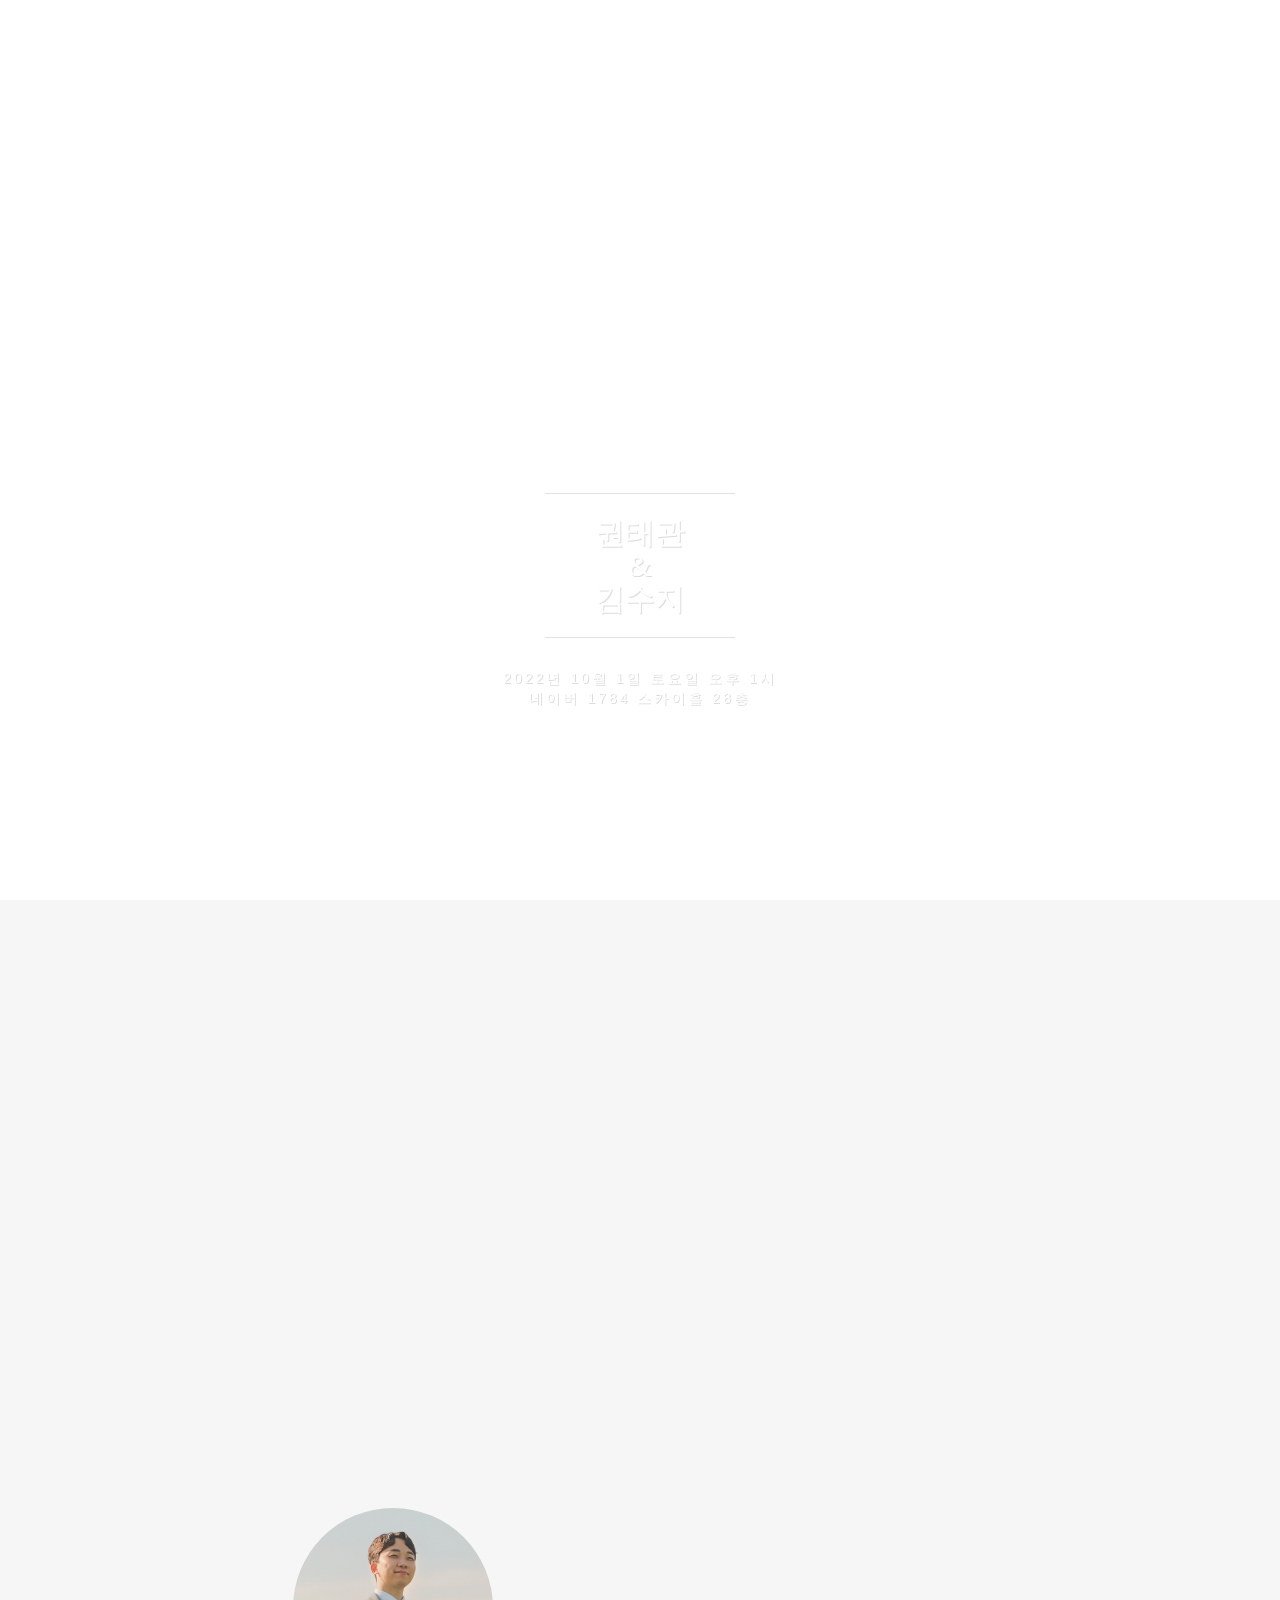
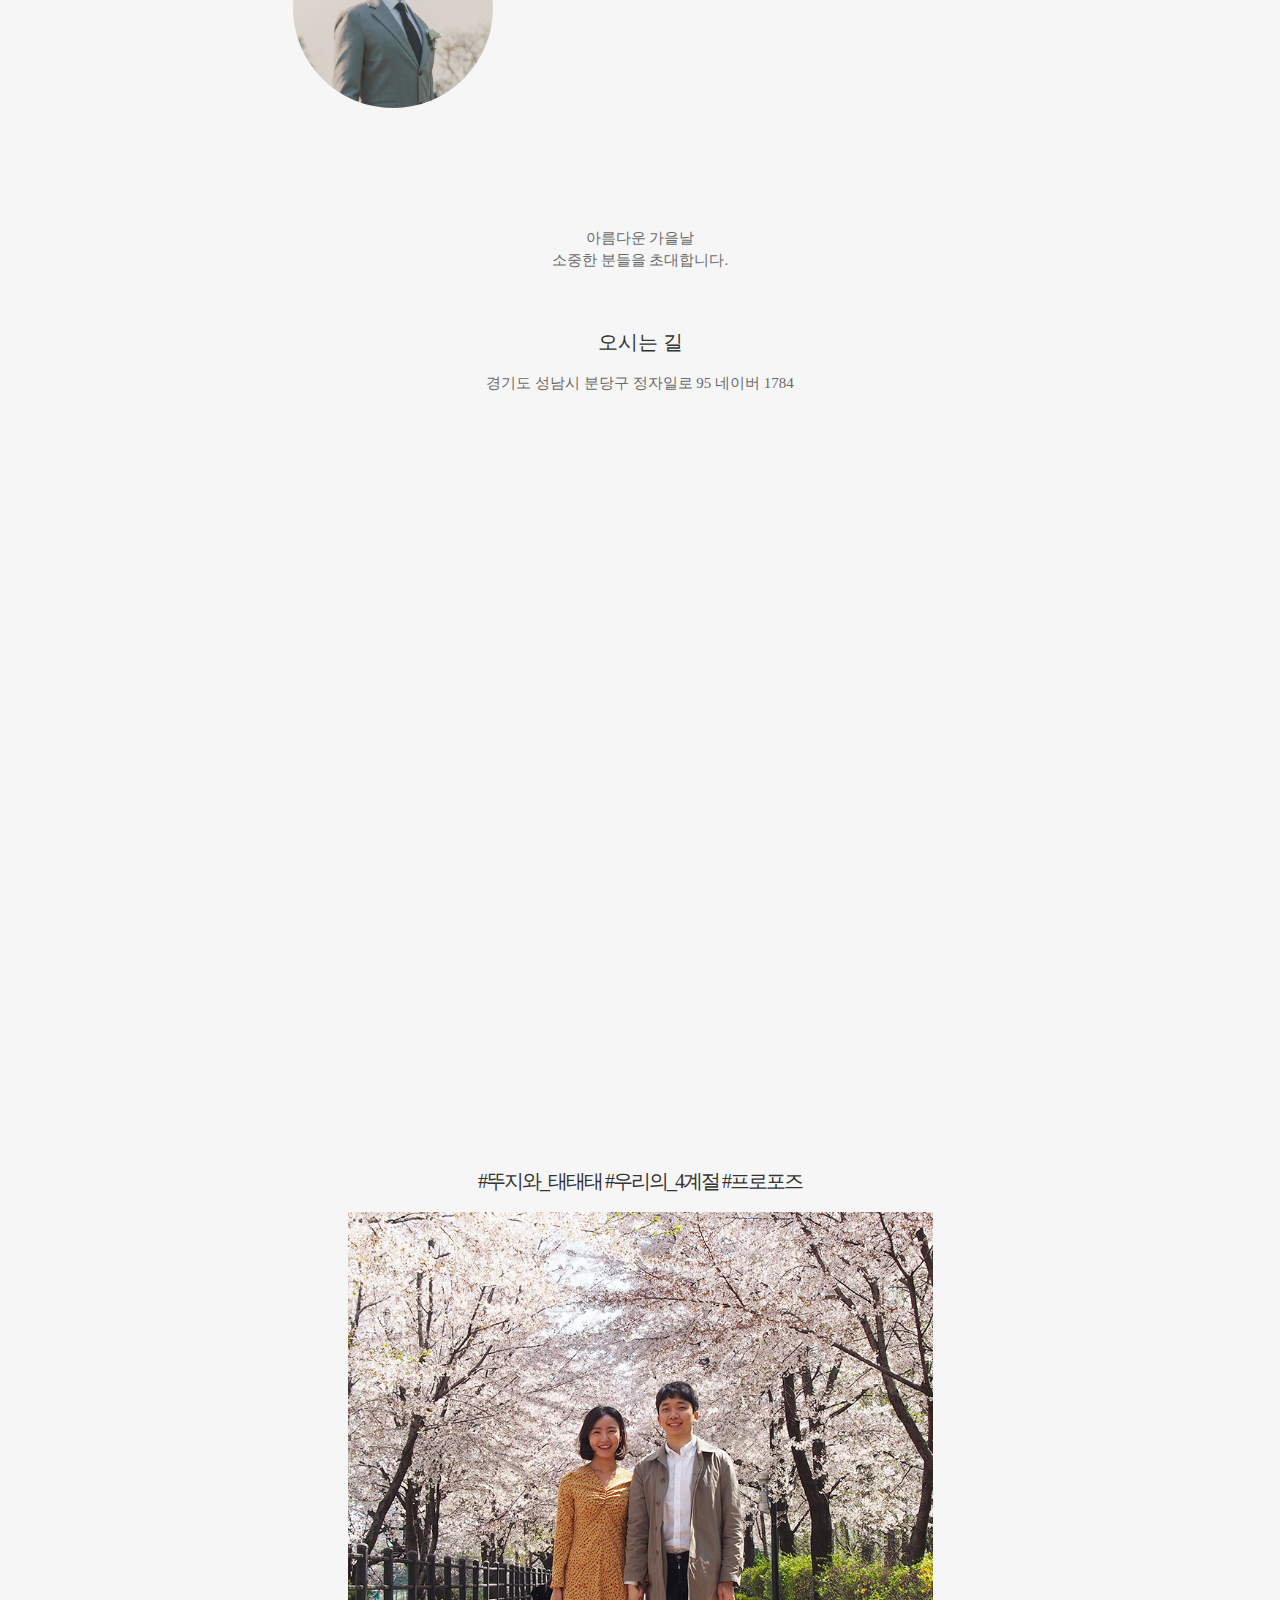
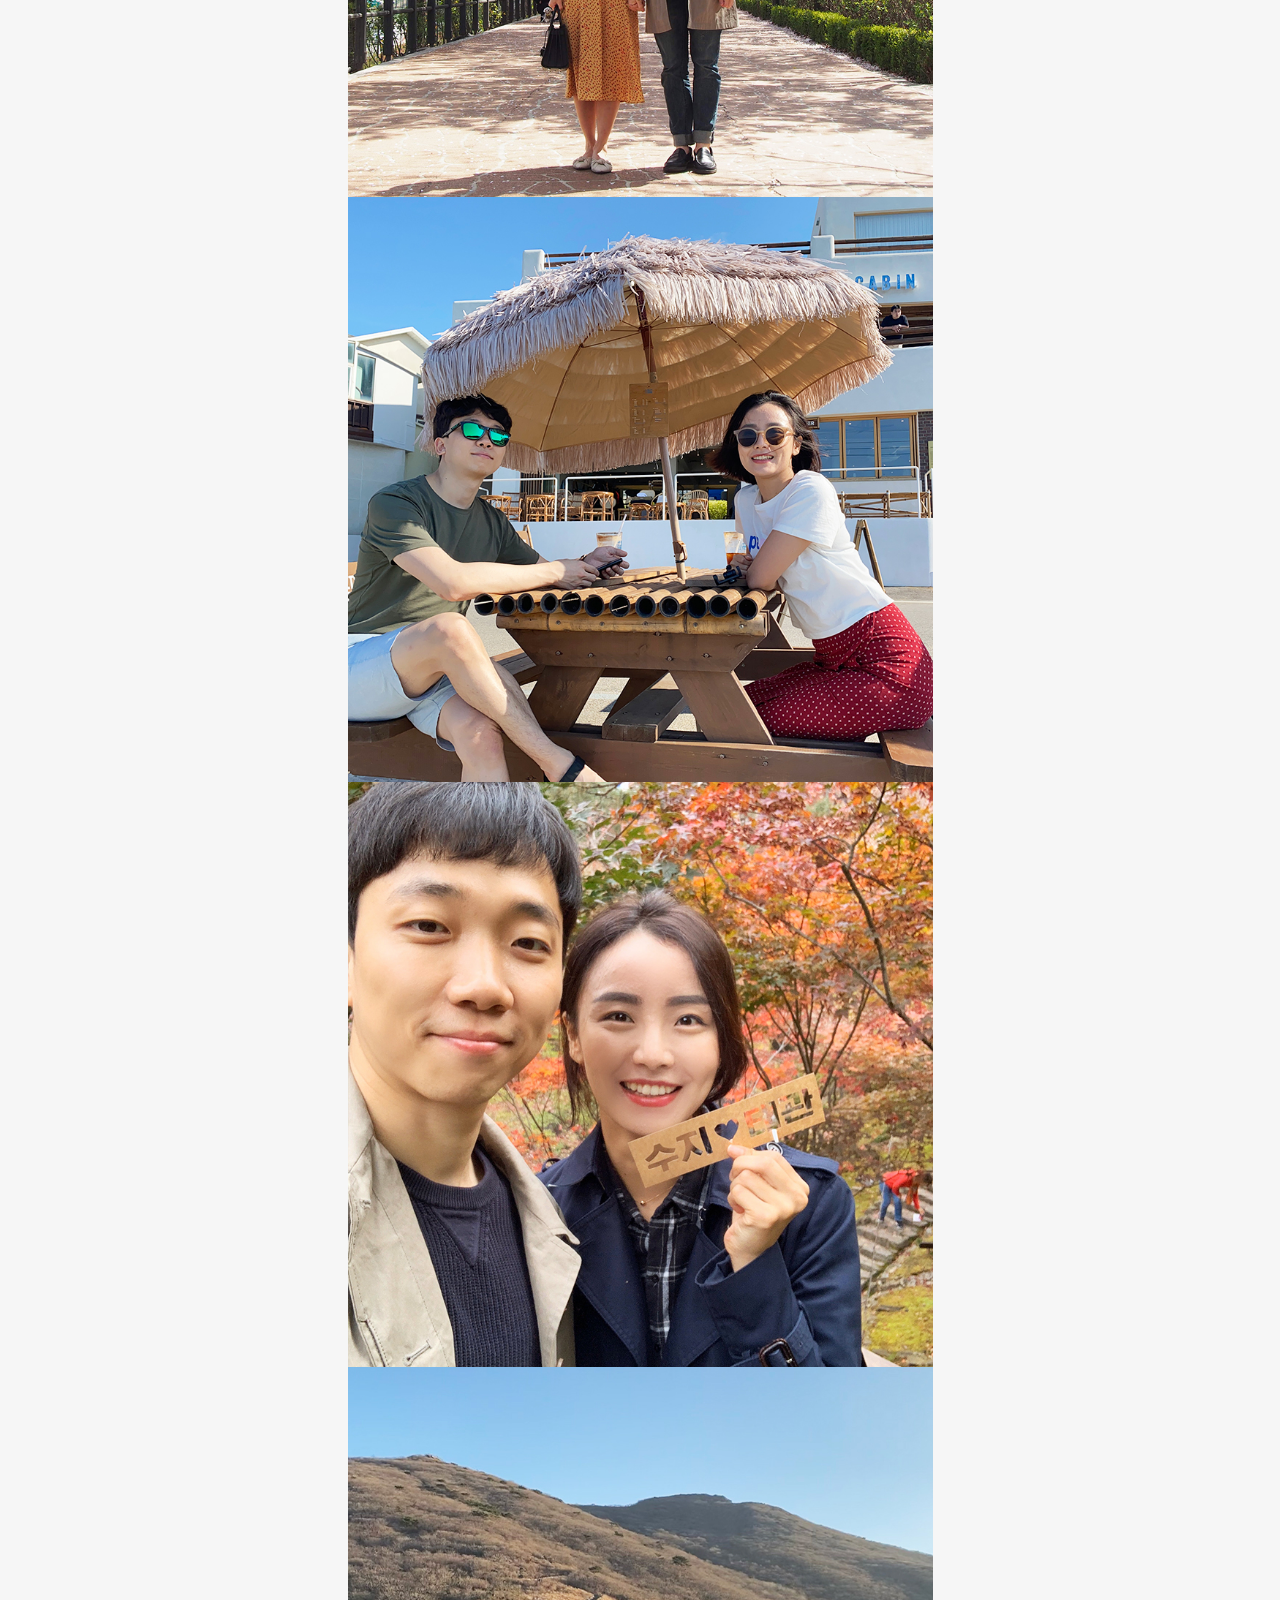
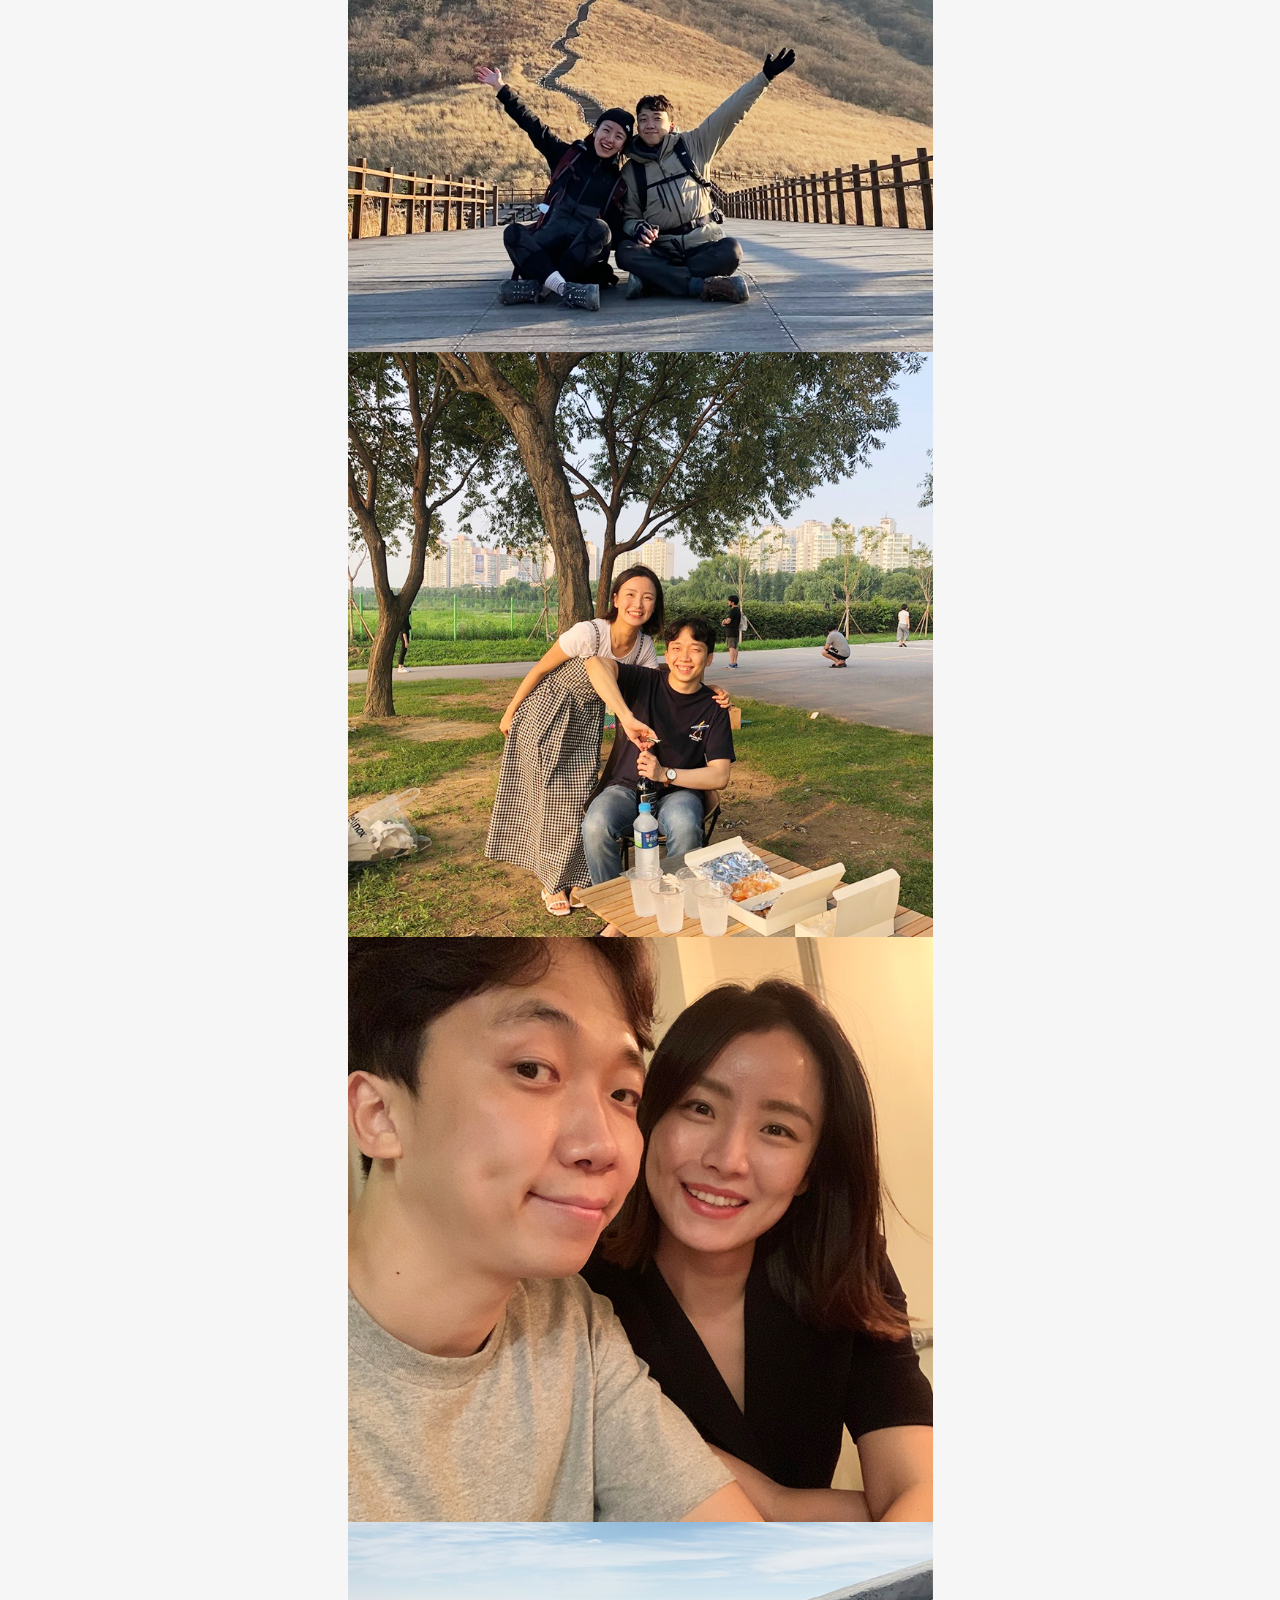
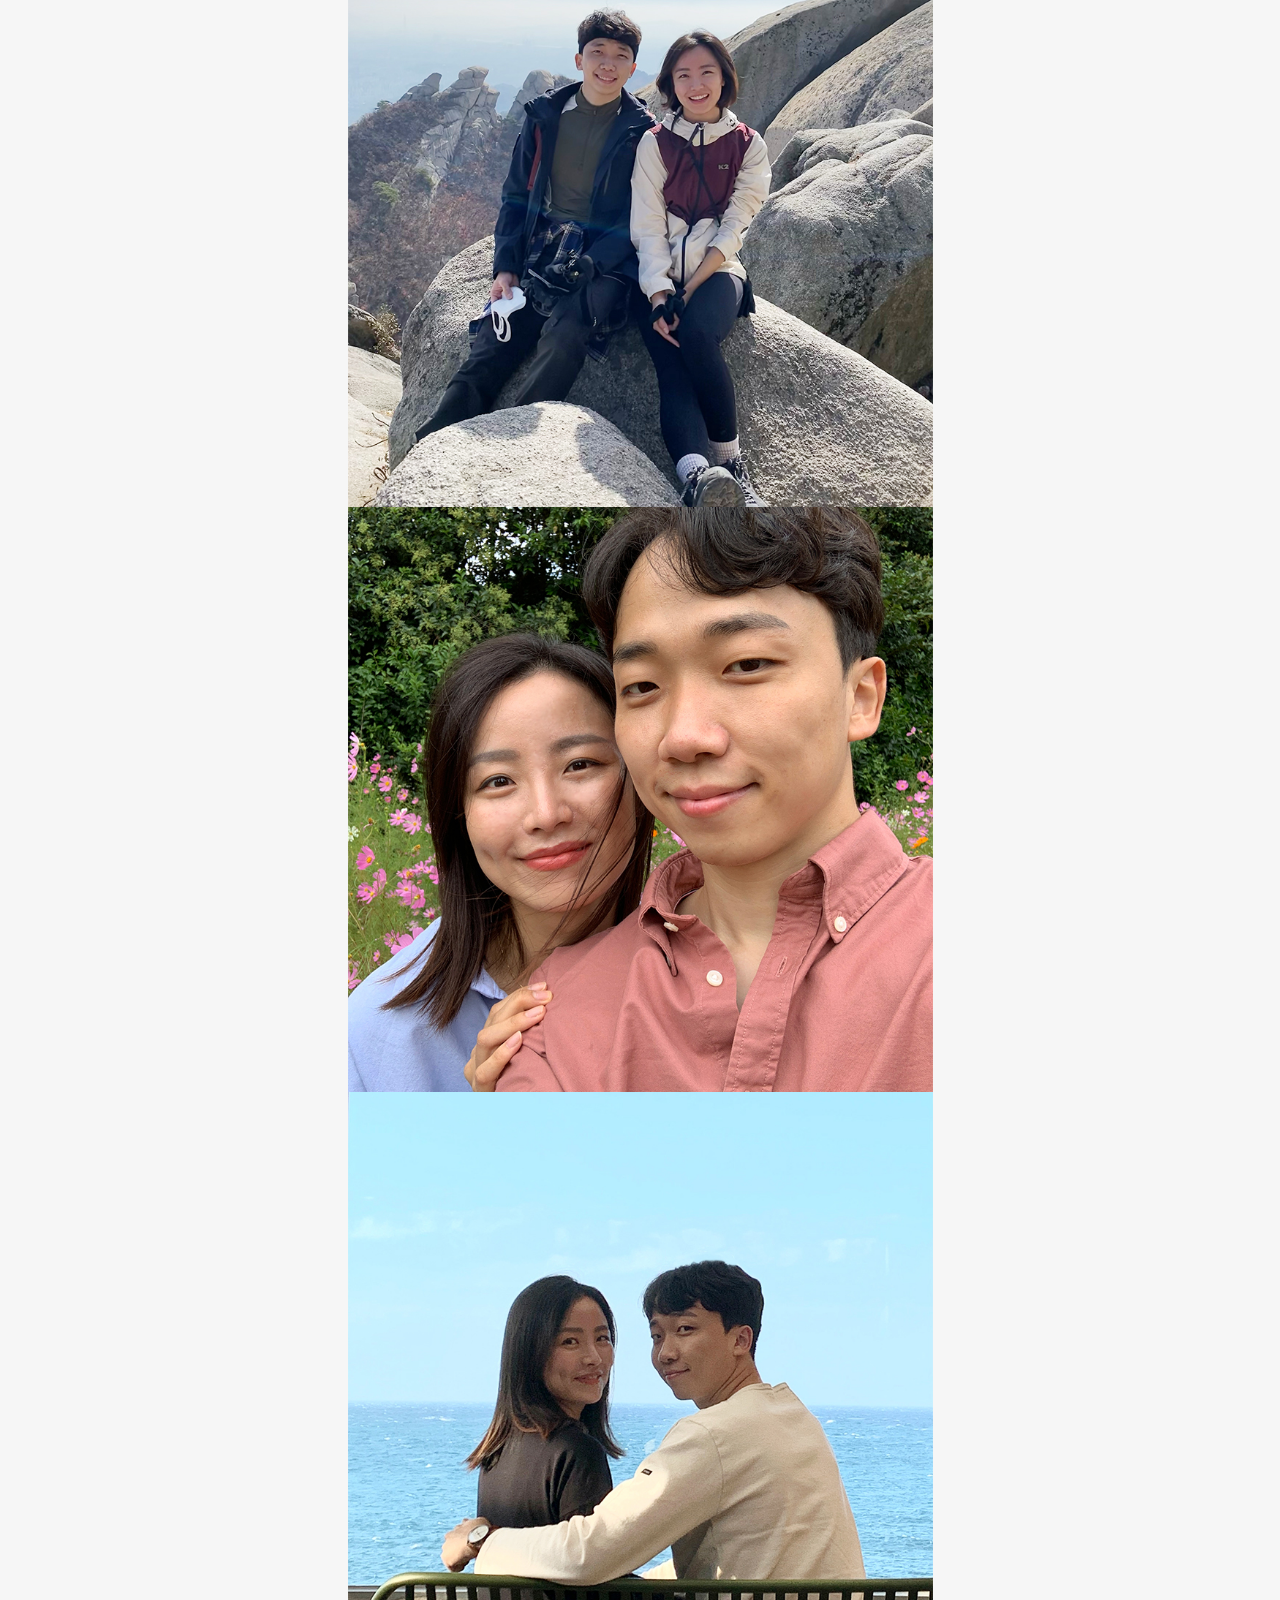
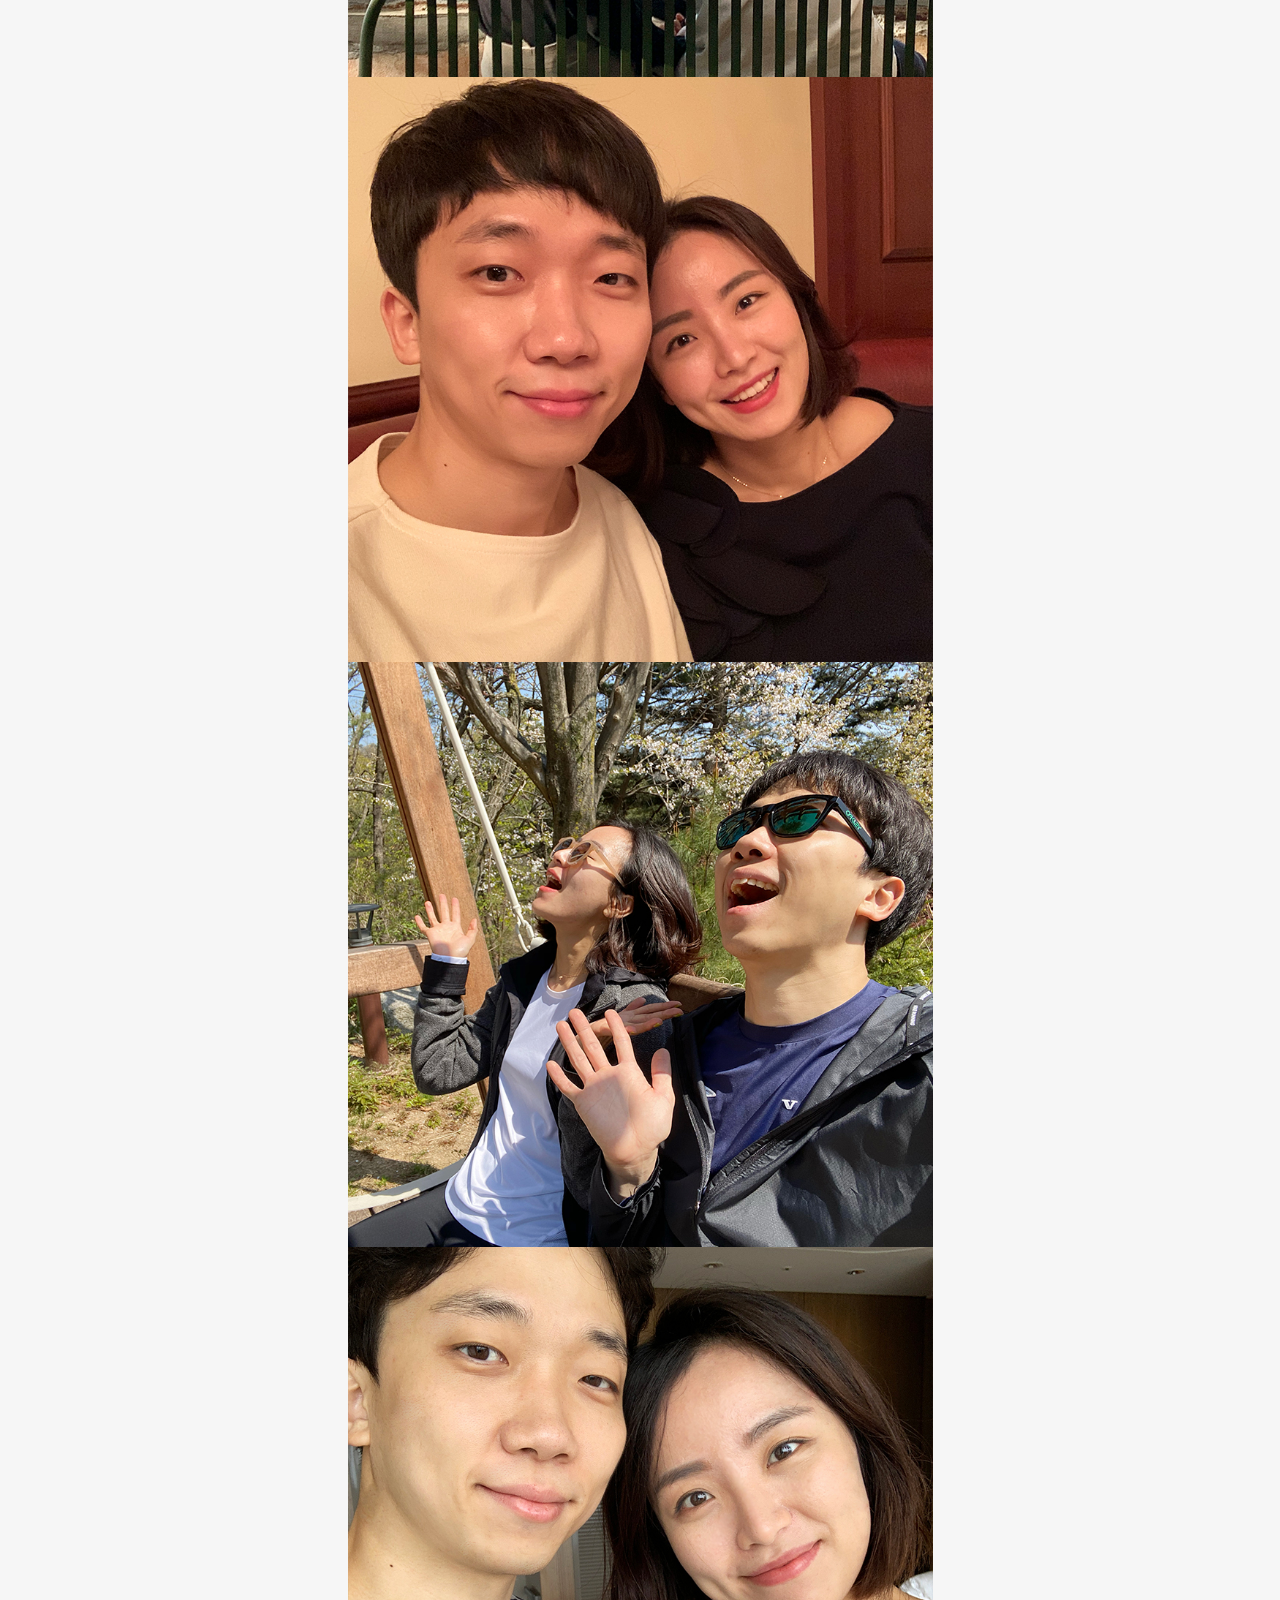
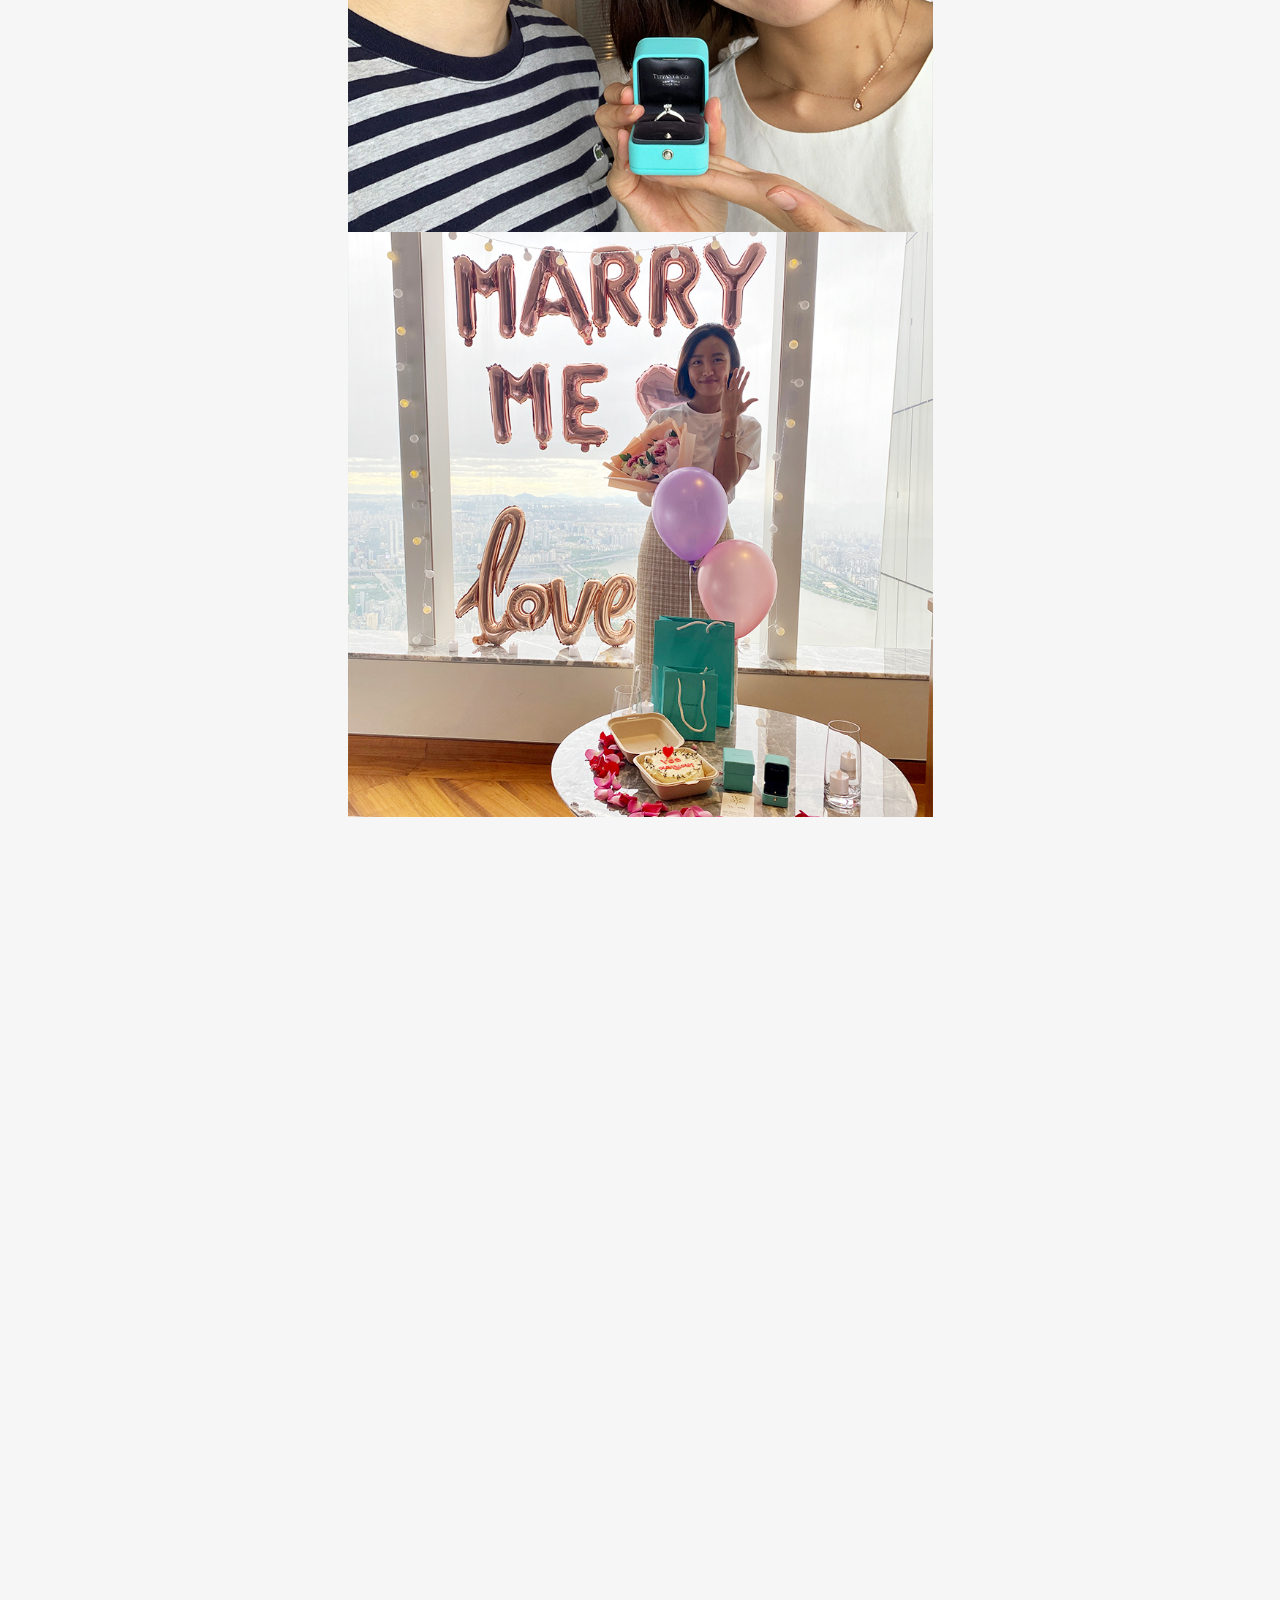
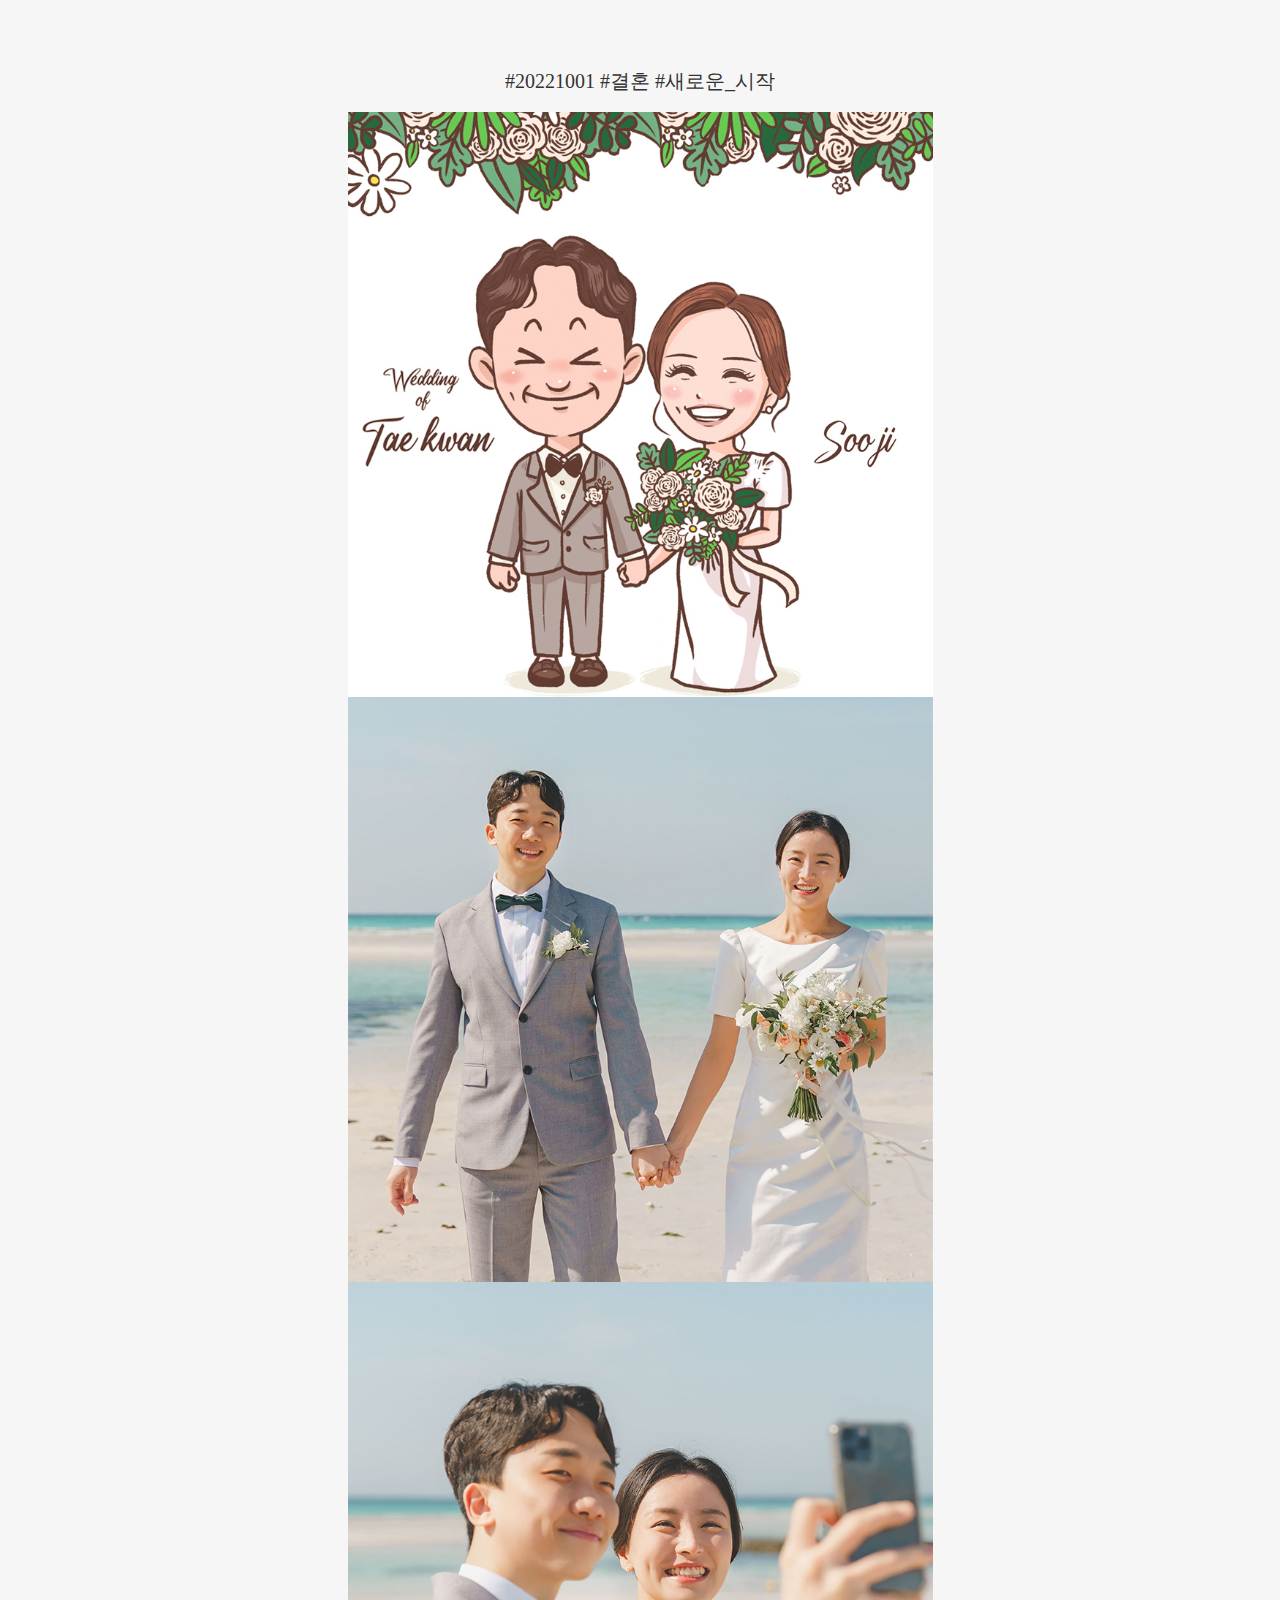
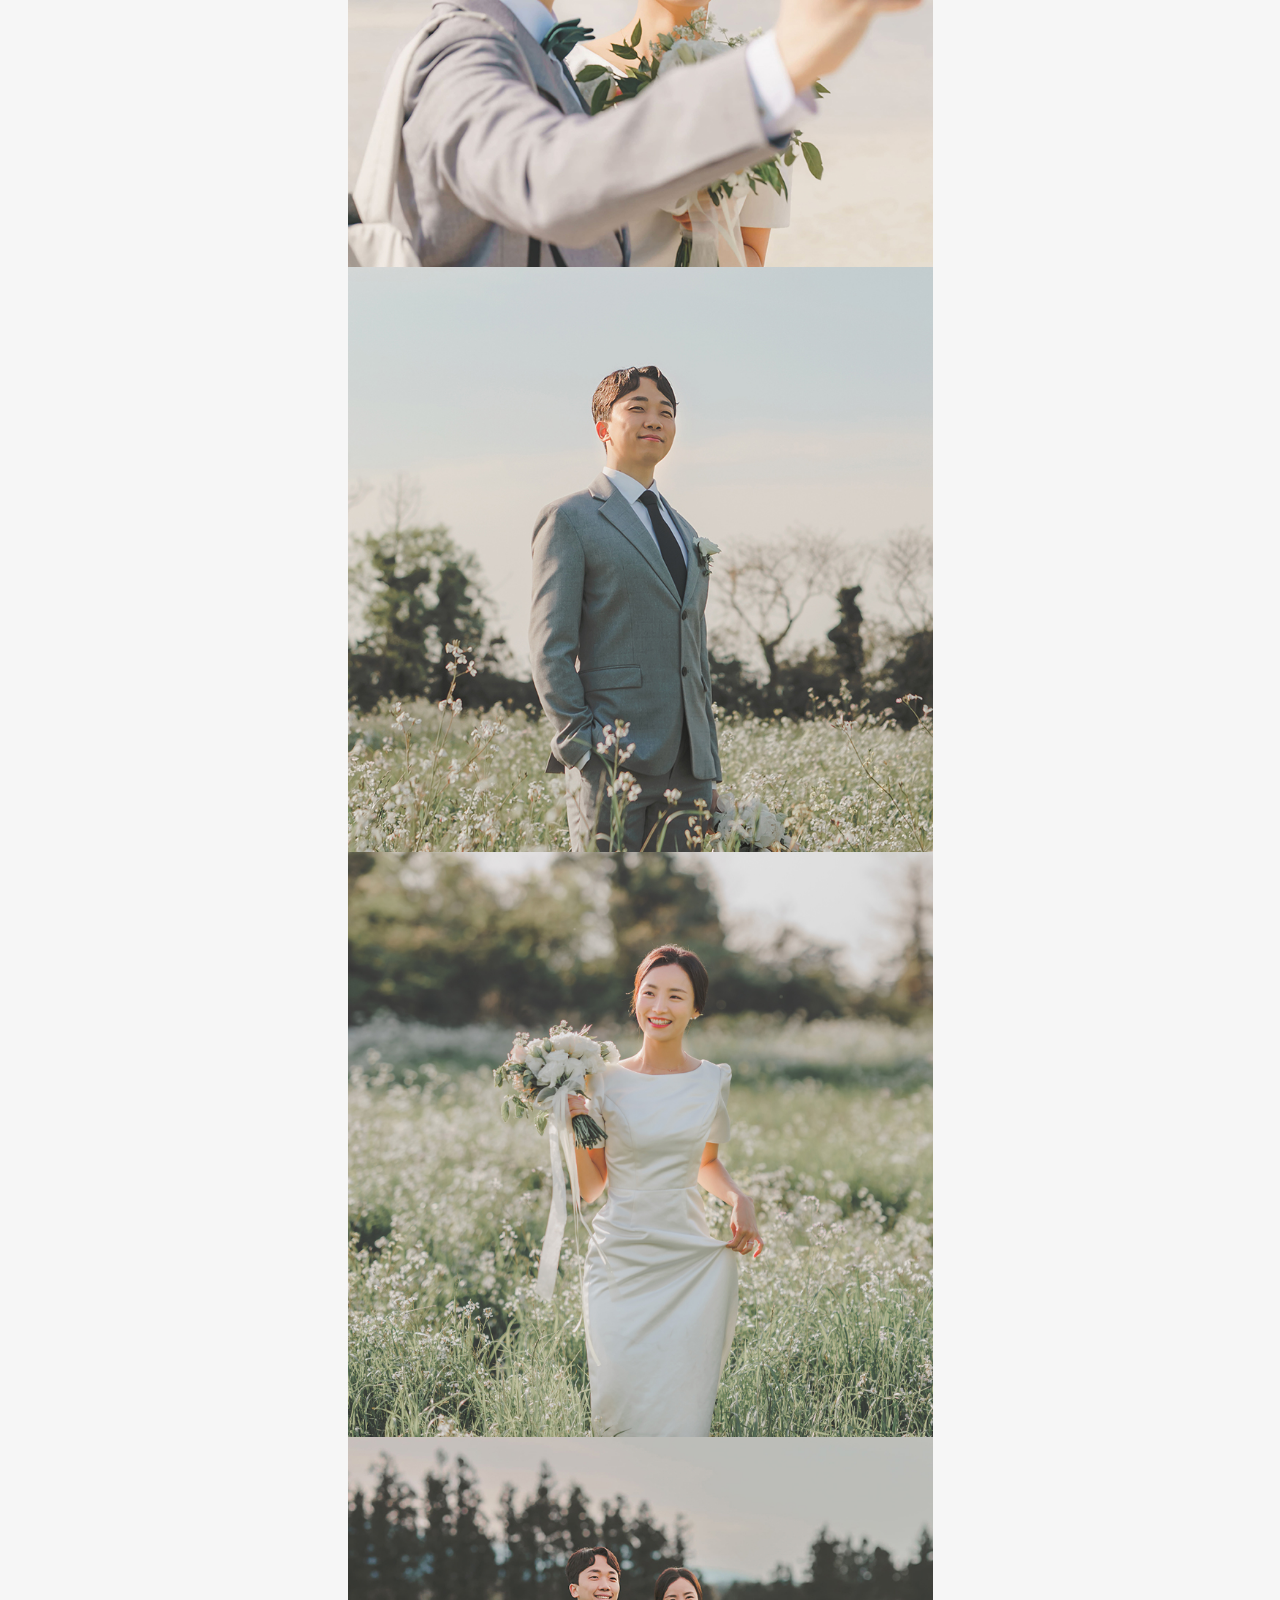
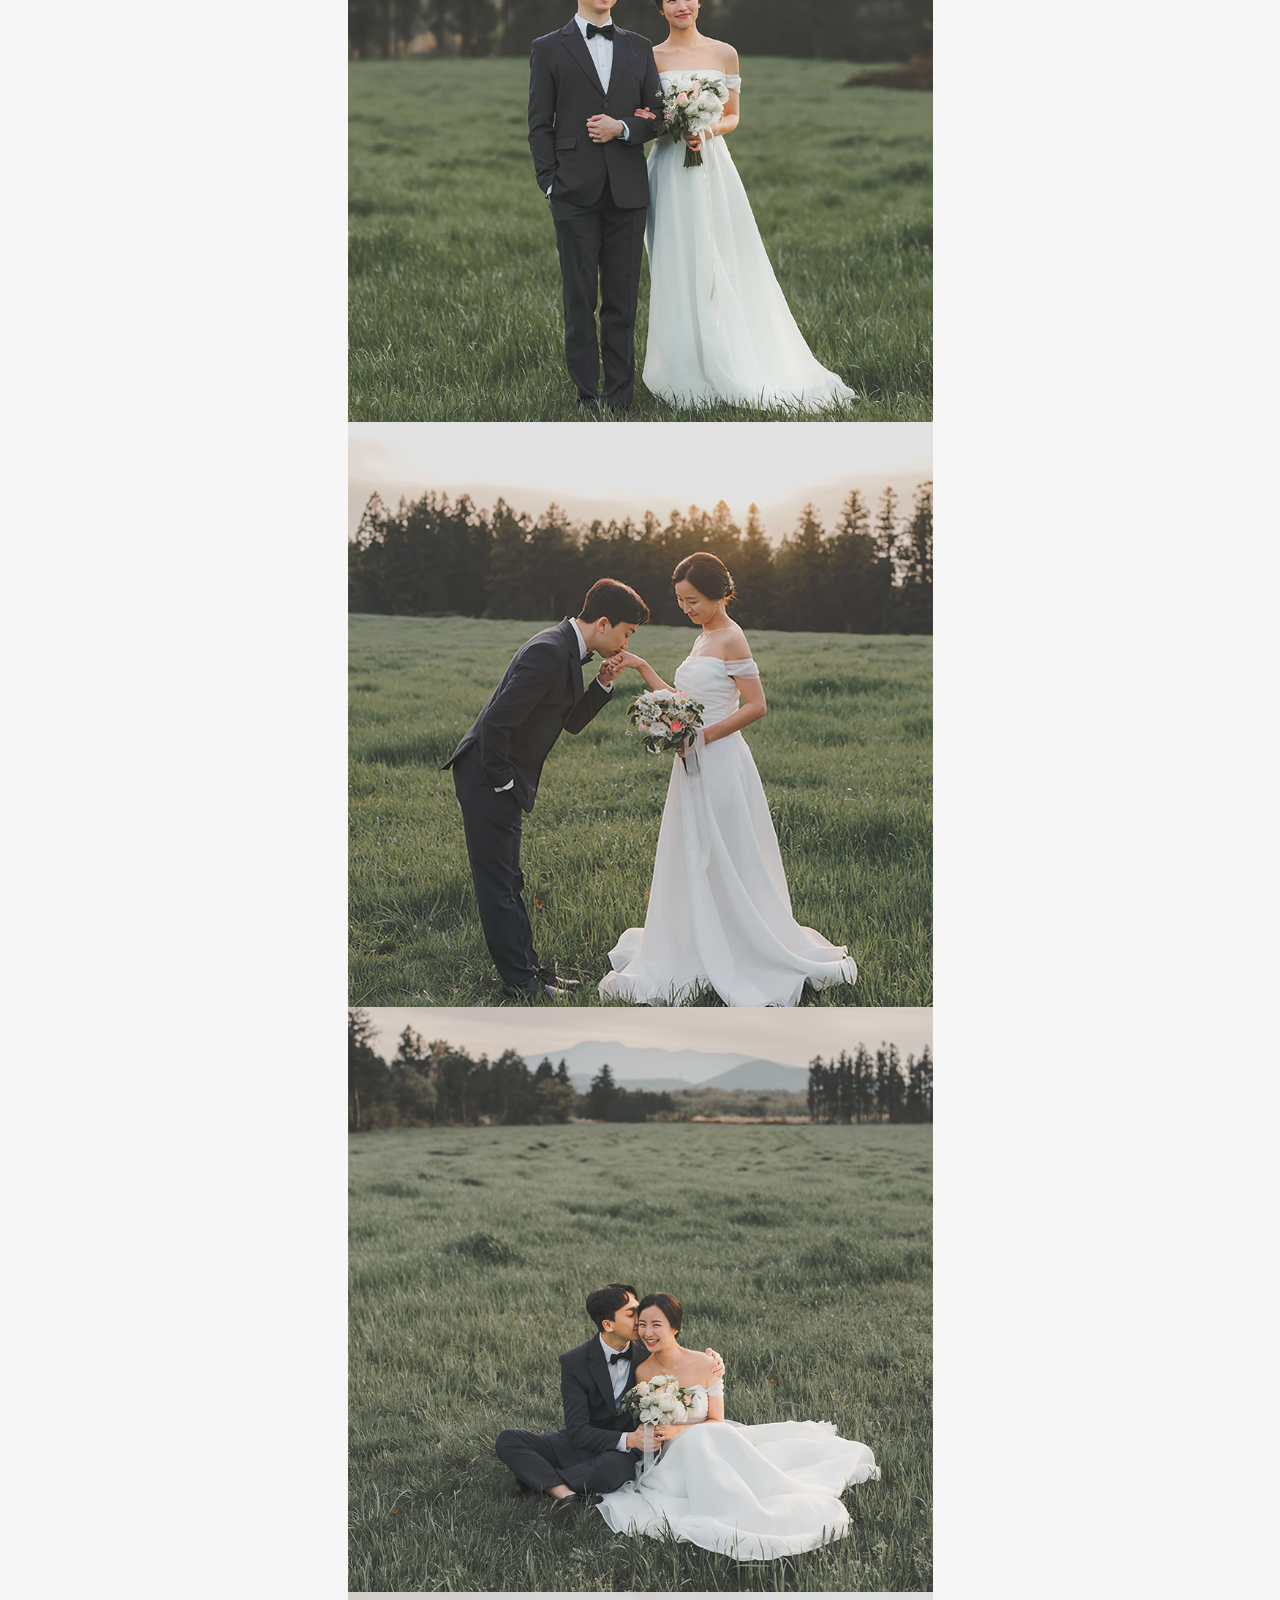
==== index.html @ 7d6f1d11 "og tag 수정" ====
<!DOCTYPE html>
<html lang="en" class="">
<head>
    <title>권태관 ❤️ 김수지 의 결혼식에 초대합니다.</title>
    <meta http-equiv="Content-Type" content="text/html; charset=UTF-8">
    <meta property="og:image" content="https://sooji-taekwan.wedding/images/snt/gallery/2/0.jpg"/>
    <meta property="og:url" content="https://sooji-taekwan.wedding"/>
    <meta property="og:description" content="2022.10.01 1784 스카이홀 28층"/>
    <meta property="og:title" content="태관❤️수지의 결혼식에 초대합니다."/>
    <meta property="og:type" content="website" />
    <meta property="og:image:width" content="800" />
    <meta property="og:image:height" content="1200" />
    <meta name="viewport" content="user-scalable=no, initial-scale=1, maximum-scale=1, minimum-scale=1, width=device-width, height=device-height, target-densitydpi=device-dpi" />


    <meta content="width=device-width, initial-scale=1.0" name="viewport">
    <link rel="stylesheet" href="./resources/snow.css">
    <link rel="stylesheet" href="./resources/font.css">
    <link rel="icon" href="./images/favicon.jpeg">
    <!-- Bootstrap -->
    <link rel="stylesheet" href="./resources/bootstrap.min.css" type="text/css" media="screen">
    <!-- Pace -->
    <link rel="stylesheet" href="./resources/preloader.css" media="screen">
    <link rel="stylesheet" href="./resources/preloader-default.css" media="screen">
    <!-- Flexslider -->
    <link rel="stylesheet" href="./resources/flexslider.css" type="text/css">
    <!-- Animate -->
    <link rel="stylesheet" href="./resources/animate.css" type="text/css">
    <!-- Countdown -->
    <link rel="stylesheet" href="./resources/jquery.countdown.css" type="text/css">
    <!-- Magnific Popup -->
    <link rel="stylesheet" href="./resources/magnific-popup.css" type="text/css">
    <!-- Owl Carousel -->
    <link rel="stylesheet" href="./resources/owl.carousel.css" type="text/css">
    <link rel="stylesheet" href="./resources/owl.theme.css" type="text/css">
    <!-- Icon -->
    <link rel="stylesheet" href="./resources/fontello.css" type="text/css" media="screen">
    <!-- Font -->
    <link href="https://fonts.googleapis.com/css?family=Oswald" rel="stylesheet" type="text/css">
    <link href="https://fonts.googleapis.com/css?family=Arvo:400,700" rel="stylesheet" type="text/css">
    <link href="https://fonts.googleapis.com/css?family=Pacifico" rel="stylesheet" type="text/css">

    <!-- Theme CSS -->
    <link href="./resources/style.css" rel="stylesheet" media="screen">

    <link rel="stylesheet" href="./resources/slick-theme.css" type="text/css">
    <link rel="stylesheet" href="./resources/slick.css" type="text/css">

    <style data-emotion="css" data-s=""></style>
    <link rel="stylesheet skin" href="./resources/coral.css" type="text/css">
    <link href="./resources/jquery-sakura.css" rel="stylesheet" type="text/css">
    <script type="text/javascript" src="https://openapi.map.naver.com/openapi/v3/maps.js?ncpClientId=87987d3ixu"></script>
    <!-- Global site tag (gtag.js) - Google Analytics -->
    <script async src="https://www.googletagmanager.com/gtag/js?id=G-BQDXR28SS0"></script>
    <script>
        window.dataLayer = window.dataLayer || [];
        function gtag(){dataLayer.push(arguments);}
        gtag('js', new Date());

        gtag('config', 'G-BQDXR28SS0');
    </script>
</head>

<body class="outside-bottom-bar-page pace-done">
<!--<div id="snow-bg" class="bg-eff-base fall-bg" style="top:0px;width: 100vw;height: 8500px;z-index: 999">-->
<!--</div>-->
<div class="pace  pace-inactive">
    <div class="pace-progress" data-progress-text="100%" data-progress="99" style="transform: translate3d(100%, 0px, 0px);">
        <div class="pace-progress-inner"></div>
    </div>
    <div class="pace-activity"></div>
</div>
<!--PRELOADER-->
<div id="preloader" style="display: none;">

    <div class="alignment">
        <div class="v-align center-middle">

            <!-- LEFT HEART -->
            <div class="heart-animation">
                <i class="de-icon-heart"></i>
            </div>

            <!-- RIGHT HEART -->
            <div class="heart-animation-reverse">
                <i class="de-icon-heart"></i>
            </div>

        </div>
    </div>

</div> <!--END of PRELOADER-->


<!-- MAIN SLIDER -->
<section id="main-slider" class="flexslider fullscreen" style="height: 887px;">
    <!-- MAIN SLIDER TITLE OUTTER WRAPPER -->
    <div class="slide-title-outter-wrapper">

        <!-- MAIN SLIDER TITLE INNER WRAPPER -->
        <div class="slide-title-inner-wrapper">

            <!-- TITLE 2 -->
            <div class="slide-title align-middle">
                <div class="container">
                    <div class="row">
                        <div class="col-md-offset-3 col-md-6 animation delay1 fadeInUp animated" style="visibility: visible;text-shadow: rgb(164 156 156 / 37%) 1px 1px;">
                            <div class="banner-text withlove medium light" style="margin-top: 300px;">
                                <h1 class="_font-main" style="font-size: 30px">권태관<br>
                                    &<br>
                                    김수지
                                </h1>
                            </div>
                            <div id="banner-date">
                                2022년 10월 1일 토요일 오후 1시<br>
                                네이버 1784 스카이홀 28층
                            </div>

                        </div>
                    </div>
                </div>
            </div>

        </div><!-- END of MAIN SLIDER TITLE INNER WRAPPER -->

    </div> <!-- END of MAIN SLIDER TITLE OUTTER WRAPPER -->

    <!-- MAIN SLIDER IMAGES -->
    <ul class="slides">
        <li class="flex-active-slide2" style="position: relative; opacity: 1; display: block; ">
            <div data-stellar-ratio="0.5" class="slide-image" style="background-image:url(images/snt/V2_06966.jpg); background-position:top center">
            </div>
        </li>
    </ul><!-- END of MAIN SLIDER IMAGES -->

    <ul class="flex-direction-nav">
        <li><a class="flex-prev flex-disabled" href="http://demo.dethemes.com/forever/versions/onepage/index.html#" tabindex="-1">Previous</a></li>
        <li><a class="flex-next flex-disabled" href="http://demo.dethemes.com/forever/versions/onepage/index.html#" tabindex="-1">Next</a></li>
    </ul>
</section><!-- ENF of MAIN SLIDER -->


<!--CONTENT SECTION-->
<section id="content">
    <section id="map">
        <div class="container">
            <div class="row">
                <!-- SECTION TITLE -->
                <div class="col-md-12 text-center">
                    <div class="section-title animation fadeInUp" style="margin-top: 90px;margin-bottom: 90px">
                         <img src="https://self.cryucompany.com/flower-3.png" style="width:40px" alt="">
                        <p style="line-height: 39px;padding-top: 20px">
                            3년 전 가을<br>
                            처음 만난 날을 또렷이 기억합니다.<br>
                            환하게 웃는 모습이 유난히 이쁜 수지<br>
                            그 웃는 모습을 유난히도 좋아하던 태관<br>
                            태관이는 수지에게 평생 웃는 날들을 선물하고<br>
                            수지는 태관이와 행복한 가정을 만들기로 약속했습니다.<br>
                            저희 약속 위에 따뜻한 격려로 축복해 주세요.
                        </p>
                    </div>
                </div>
                <div class="col-xs-offset-1 col-xs-5 animation fadeIn animated" style="padding-right:5px;padding-left:0px;text-align:center;visibility: visible;line-height: 2em;border-right: solid 0.1px #e1e1e1; font-family: 'MapoFlowerIsland';">
                    <div style="margin-bottom: 30px">
                        <h3 style="margin-top: 0px;margin-bottom: 0px">신랑</h3>
                        <span>권복렬 ・ 김숙희</span><span style="font-size: 10px"> 의 장남</span><br>
                        <span style="margin-bottom: 50px">태 관</span>
                    </div>
                    <div class="photo-item fadeInUp animated" style="visibility: visible;object-fit: cover;border-radius: 50%;;margin:auto;max-width: 200px">
                        <img src="./images/snt/jeju/신랑사진.jpg" alt="" >
                    </div>
                </div>
                <div class="col-xs-5 animation fadeIn animated" style="padding-right:0px;padding-left:5px;text-align:center;visibility: visible;line-height: 2em;font-family: 'MapoFlowerIsland'">
                    <div style="margin-bottom: 30px">
                        <h3 style="margin-top: 0px;margin-bottom: 0px">신부</h3>
                        <span>김길용 ・ 박정숙</span><span style="font-size: 10px"> 의 장녀</span><br>
                        <span>수 지</span><br>
                    </div>
                    <div class="photo-item fadeInUp animated" style="visibility: visible;object-fit: cover;border-radius: 50%;margin:auto;max-width: 200px">
                        <img src="./images/snt/jeju/신부사진.jpg" alt="" >
                    </div>
                </div>
            </div>
            <!-- ROW-3 -->
            <div class="row">
                <div class="col-md-offset-2 col-md-8 text-center" style="padding-top: 100px">
                    <div style="margin-top: 20px;margin-bottom: 60px">
                        <span style="font-family: 'MapoFlowerIsland'">아름다운 가을날<br>소중한 분들을 초대합니다.</span>
                    </div>
                    <h3 class="inline">오시는 길</h3>
                    <div style="margin-top: 20px">
                        <span style="font-family: 'MapoFlowerIsland'">경기도 성남시 분당구 정자일로 95 네이버 1784</span>
                    </div>
                </div>
                <div class="col-md-offset-2 col-md-8 animation fadeIn animated" style="visibility: visible;padding-top: 10px; padding-bottom: 30px">
                    <div style="margin-top: 20px; position: relative; overflow: hidden;">
                        <div id="map-canvas" style="width:100%;height:400px;"></div>
                        <div data-aos="fade-up" style="font-size:14px;font-weight:bold;padding-top:20px;padding-bottom:20px;display:flex;align-items:center;justify-content:center"
                             class="aos-init aos-animate">
                            <a href="https://m.map.kakao.com/scheme/place?id=422822065" target="_blank">
                                <div style="display:flex;align-items:center;justify-content:center;padding:0px 5px;margin-right: 10px">
                                    <img src="https://play-lh.googleusercontent.com/Nvrf8Z89_3S8H6YnOLgyAbe-PSSeCZnJDA8zv7LY04hEvi8atTgp_fmQ5RZ591Qpxh5G=w480-h960-rw" style="width:30px;border-radius: 20%;margin-right: 5px">
                                    <span>카카오맵</span>
                                </div>
                            </a>
                            <a href="https://naver.me/FyKikWpV" target="_blank">
                                <div style="display:flex;align-items:center;justify-content:center;padding:0px 5px;padding-right:10px">
                                    <img src="https://play-lh.googleusercontent.com/yB6ePH3QA0EMU8qTqM5tOPtpZ8bZeIYhb9Oi2RHOy9YvK5fdxIlbN1H46QtdHNC_1g=w480-h960-rw" style="width:30px;border-radius: 20%;margin-right: 5px">
                                    <span>네이버 지도</span>
                                </div>
                            </a>
                        </div>
                    </div>
                    <div style="font-family: 'MapoFlowerIsland', sans-serif">
                        <span>• 지하철 : 신분당선, 분당선 정자역 3번 출구에서 도보 15분 또는 마을버스 2번 이용<br>
                            • 전세버스 : 예식 당일 김해/부산에서 출발 (신부측 문의)</span>
                    </div>
                </div>
            </div>
        </div>
    </section>

    <section id="gallery">
        <div class="container">
            <div class="row">
                <div class="col-md-offset-2 col-md-8 text-center">
                    <div class="section-title animation fadeInUp animated" style="visibility: visible;padding-top: 70px;">
                        <p>
                            지난 3년동안 쌓아온 신랑 신부의 <br>사랑스러운 순간들을 구경해보세요.
                        </p>
                    </div>
                </div>
            </div>
            <div class="row">
                <div class="slider-wrap col-md-offset-3 col-md-6 text-center" style="margin-bottom: 100px;">
                    <h3 style="letter-spacing: -2px;">#뚜지와_태태태 #우리의_4계절 #프로포즈</h3>
                    <div class="slider-for">
                        <div class="photo-item">
                            <img src="images/snt/gallery/1/retouching/1.jpg" alt="">
                        </div>
                        <div class="photo-item">
                            <img src="images/snt/gallery/1/retouching/2.jpg" alt="">
                        </div>
                        <div class="photo-item">
                            <img src="images/snt/gallery/1/retouching/3.jpg" alt="">
                        </div>
                        <div class="photo-item">
                            <img src="images/snt/gallery/1/retouching/4.jpg" alt="">
                        </div>
                        <div class="photo-item">
                            <img src="images/snt/gallery/1/retouching/5.jpg" alt="">
                        </div>
                        <div class="photo-item">
                            <img src="images/snt/gallery/1/retouching/6.jpg" alt="">
                        </div>
                        <div class="photo-item">
                            <img src="images/snt/gallery/1/retouching/7.jpg" alt="">
                        </div>
                        <div class="photo-item">
                            <img src="images/snt/gallery/1/retouching/8.jpg" alt="">
                        </div>
                        <div class="photo-item">
                            <img src="images/snt/gallery/1/retouching/9.jpg" alt="">
                        </div>
                        <div class="photo-item">
                            <img src="images/snt/gallery/1/retouching/10.jpg" alt="">
                        </div>
                        <div class="photo-item">
                            <img src="images/snt/gallery/1/retouching/11.jpg" alt="">
                        </div>
                        <div class="photo-item">
                            <img src="images/snt/gallery/1/retouching/12.jpg" alt="">
                        </div>
                        <div class="photo-item">
                            <img src="images/snt/gallery/1/retouching/13.jpg" alt="">
                        </div>
                    </div>
                    <div class="slider-nav">
                        <div class="photo-item">
                            <div>
                                <div style="width: 50px; height:50px;display: inline-block;">
                                    <div class="cover"></div>
                                    <div class="thum" style="background-image:url(images/snt/gallery/1/retouching/1.jpg)"></div>
                                </div>
                            </div>
                        </div>
                        <div class="photo-item">
                            <div>
                                <div style="width: 50px; height:50px;display: inline-block;">
                                    <div class="cover"></div>
                                    <div class="thum" style="background-image:url(images/snt/gallery/1/retouching/2.jpg)"></div>
                                </div>
                            </div>
                        </div>
                        <div class="photo-item">
                            <div>
                                <div style="width: 50px; height:50px;display: inline-block;">
                                    <div class="cover"></div>
                                    <div class="thum" style="background-image:url(images/snt/gallery/1/retouching/3.jpg)"></div>
                                </div>
                            </div>
                        </div>
                        <div class="photo-item">
                            <div>
                                <div style="width: 50px; height:50px;display: inline-block;">
                                    <div class="cover"></div>
                                    <div class="thum" style="background-image:url(images/snt/gallery/1/retouching/4.jpg)"></div>
                                </div>
                            </div>
                        </div>
                        <div class="photo-item">
                            <div>
                                <div style="width: 50px; height:50px;display: inline-block;">
                                    <div class="cover"></div>
                                    <div class="thum" style="background-image:url(images/snt/gallery/1/retouching/5.jpg)"></div>
                                </div>
                            </div>
                        </div>
                        <div class="photo-item">
                            <div>
                                <div style="width: 50px; height:50px;display: inline-block;">
                                    <div class="cover"></div>
                                    <div class="thum" style="background-image:url(images/snt/gallery/1/retouching/6.jpg)"></div>
                                </div>
                            </div>
                        </div>
                        <div class="photo-item">
                            <div>
                                <div style="width: 50px; height:50px;display: inline-block;">
                                    <div class="cover"></div>
                                    <div class="thum" style="background-image:url(images/snt/gallery/1/retouching/7.jpg)"></div>
                                </div>
                            </div>
                        </div>
                        <div class="photo-item">
                            <div>
                                <div style="width: 50px; height:50px;display: inline-block;">
                                    <div class="cover"></div>
                                    <div class="thum" style="background-image:url(images/snt/gallery/1/retouching/8.jpg)"></div>
                                </div>
                            </div>
                        </div>
                        <div class="photo-item">
                            <div>
                                <div style="width: 50px; height:50px;display: inline-block;">
                                    <div class="cover"></div>
                                    <div class="thum" style="background-image:url(images/snt/gallery/1/retouching/9.jpg)"></div>
                                </div>
                            </div>
                        </div>
                        <div class="photo-item">
                            <div>
                                <div style="width: 50px; height:50px;display: inline-block;">
                                    <div class="cover"></div>
                                    <div class="thum" style="background-image:url(images/snt/gallery/1/retouching/10.jpg)"></div>
                                </div>
                            </div>
                        </div>
                        <div class="photo-item">
                            <div>
                                <div style="width: 50px; height:50px;display: inline-block;">
                                    <div class="cover"></div>
                                    <div class="thum" style="background-image:url(images/snt/gallery/1/retouching/11.jpg)"></div>
                                </div>
                            </div>
                        </div>
                        <div class="photo-item">
                            <div>
                                <div style="width: 50px; height:50px;display: inline-block;">
                                    <div class="cover"></div>
                                    <div class="thum" style="background-image:url(images/snt/gallery/1/retouching/12.jpg)"></div>
                                </div>
                            </div>
                        </div>
                        <div class="photo-item">
                            <div>
                                <div style="width: 50px; height:50px;display: inline-block;">
                                    <div class="cover"></div>
                                    <div class="thum" style="background-image:url(images/snt/gallery/1/retouching/13.jpg)"></div>
                                </div>
                            </div>
                        </div>
                    </div>
                </div>
            </div>

            <div class="row">
                <div class="slider-wrap2 col-md-offset-3 col-md-6 text-center" style="margin-bottom: 100px;">
                    <h3>#20221001 #결혼 #새로운_시작</h3>
                    <div class="slider-for2">
                        <div class="photo-item">
                            <img src="images/snt/gallery/2/0.jpg" alt="">
                        </div>
                        <div class="photo-item">
                            <img src="images/snt/gallery/2/6.jpg" alt="">
                        </div>
                        <div class="photo-item">
                            <img src="images/snt/gallery/2/7.jpg" alt="">
                        </div>
                        <div class="photo-item">
                            <img src="images/snt/gallery/2/t.jpg" alt="">
                        </div>
                        <div class="photo-item">
                            <img src="images/snt/gallery/2/s.jpg" alt="">
                        </div>
                        <div class="photo-item">
                            <img src="images/snt/gallery/2/1.jpg" alt="">
                        </div>
                        <div class="photo-item">
                            <img src="images/snt/gallery/2/2.jpg" alt="">
                        </div>
                        <div class="photo-item">
                            <img src="images/snt/gallery/2/3.jpg" alt="">
                        </div>
                        <div class="photo-item">
                            <img src="images/snt/gallery/2/4.jpg" alt="">
                        </div>
                        <div class="photo-item">
                            <img src="images/snt/gallery/2/5.jpg" alt="">
                        </div>
                        <div class="photo-item">
                            <img src="images/snt/gallery/2/8.jpg" alt="">
                        </div>
                        <div class="photo-item">
                            <img src="images/snt/gallery/2/9.jpg" alt="">
                        </div>
                        <div class="photo-item">
                            <img src="images/snt/gallery/2/10.jpg" alt="">
                        </div>
                        <div class="photo-item">
                            <img src="images/snt/gallery/2/11.jpg" alt="">
                        </div>
                        <div class="photo-item">
                            <img src="images/snt/gallery/2/12.jpg" alt="">
                        </div>
                        <div class="photo-item">
                            <img src="images/snt/gallery/2/13.jpg" alt="">
                        </div>
                        <div class="photo-item">
                            <img src="images/snt/gallery/2/14.jpg" alt="">
                        </div>
                        <div class="photo-item">
                            <img src="images/snt/gallery/2/15.jpg" alt="">
                        </div>
                    </div>
                    <div class="slider-nav2">
                        <div class="photo-item">
                            <div>
                                <div style="width: 50px; height:50px;display: inline-block;">
                                    <div class="cover"></div>
                                    <div class="thum" style="background-image:url(images/snt/gallery/2/0.jpg)"></div>
                                </div>
                            </div>
                        </div>
                        <div class="photo-item">
                            <div>
                                <div style="width: 50px; height:50px;display: inline-block;">
                                    <div class="cover"></div>
                                    <div class="thum" style="background-image:url(images/snt/gallery/2/6.jpg)"></div>
                                </div>
                            </div>
                        </div>
                        <div class="photo-item">
                            <div>
                                <div style="width: 50px; height:50px;display: inline-block;">
                                    <div class="cover"></div>
                                    <div class="thum" style="background-image:url(images/snt/gallery/2/7.jpg)"></div>
                                </div>
                            </div>
                        </div>
                        <div class="photo-item">
                            <div>
                                <div style="width: 50px; height:50px;display: inline-block;">
                                    <div class="cover"></div>
                                    <div class="thum" style="background-image:url(images/snt/gallery/2/t.jpg)"></div>
                                </div>
                            </div>
                        </div>
                        <div class="photo-item">
                            <div>
                                <div style="width: 50px; height:50px;display: inline-block;">
                                    <div class="cover"></div>
                                    <div class="thum" style="background-image:url(images/snt/gallery/2/s.jpg)"></div>
                                </div>
                            </div>
                        </div>
                        <div class="photo-item">
                            <div>
                                <div style="width: 50px; height:50px;display: inline-block;">
                                    <div class="cover"></div>
                                    <div class="thum" style="background-image:url(images/snt/gallery/2/1.jpg)"></div>
                                </div>
                            </div>
                        </div>
                        <div class="photo-item">
                            <div>
                                <div style="width: 50px; height:50px;display: inline-block;">
                                    <div class="cover"></div>
                                    <div class="thum" style="background-image:url(images/snt/gallery/2/2.jpg)"></div>
                                </div>
                            </div>
                        </div>
                        <div class="photo-item">
                            <div>
                                <div style="width: 50px; height:50px;display: inline-block;">
                                    <div class="cover"></div>
                                    <div class="thum" style="background-image:url(images/snt/gallery/2/3.jpg)"></div>
                                </div>
                            </div>
                        </div>
                        <div class="photo-item">
                            <div>
                                <div style="width: 50px; height:50px;display: inline-block;">
                                    <div class="cover"></div>
                                    <div class="thum" style="background-image:url(images/snt/gallery/2/4.jpg)"></div>
                                </div>
                            </div>
                        </div>
                        <div class="photo-item">
                            <div>
                                <div style="width: 50px; height:50px;display: inline-block;">
                                    <div class="cover"></div>
                                    <div class="thum" style="background-image:url(images/snt/gallery/2/5.jpg)"></div>
                                </div>
                            </div>
                        </div>
                        <div class="photo-item">
                            <div>
                                <div style="width: 50px; height:50px;display: inline-block;">
                                    <div class="cover"></div>
                                    <div class="thum" style="background-image:url(images/snt/gallery/2/8.jpg)"></div>
                                </div>
                            </div>
                        </div>
                        <div class="photo-item">
                            <div>
                                <div style="width: 50px; height:50px;display: inline-block;">
                                    <div class="cover"></div>
                                    <div class="thum" style="background-image:url(images/snt/gallery/2/9.jpg)"></div>
                                </div>
                            </div>
                        </div>
                        <div class="photo-item">
                            <div>
                                <div style="width: 50px; height:50px;display: inline-block;">
                                    <div class="cover"></div>
                                    <div class="thum" style="background-image:url(images/snt/gallery/2/10.jpg)"></div>
                                </div>
                            </div>
                        </div>
                        <div class="photo-item">
                            <div>
                                <div style="width: 50px; height:50px;display: inline-block;">
                                    <div class="cover"></div>
                                    <div class="thum" style="background-image:url(images/snt/gallery/2/11.jpg)"></div>
                                </div>
                            </div>
                        </div>
                        <div class="photo-item">
                            <div>
                                <div style="width: 50px; height:50px;display: inline-block;">
                                    <div class="cover"></div>
                                    <div class="thum" style="background-image:url(images/snt/gallery/2/12.jpg)"></div>
                                </div>
                            </div>
                        </div>
                        <div class="photo-item">
                            <div>
                                <div style="width: 50px; height:50px;display: inline-block;">
                                    <div class="cover"></div>
                                    <div class="thum" style="background-image:url(images/snt/gallery/2/13.jpg)"></div>
                                </div>
                            </div>
                        </div>
                        <div class="photo-item">
                            <div>
                                <div style="width: 50px; height:50px;display: inline-block;">
                                    <div class="cover"></div>
                                    <div class="thum" style="background-image:url(images/snt/gallery/2/14.jpg)"></div>
                                </div>
                            </div>
                        </div>
                        <div class="photo-item">
                            <div>
                                <div style="width: 50px; height:50px;display: inline-block;">
                                    <div class="cover"></div>
                                    <div class="thum" style="background-image:url(images/snt/gallery/2/15.jpg)"></div>
                                </div>
                            </div>
                        </div>
                    </div>
                </div>
            </div>
        </div>
    </section>

    <section id="contact">
        <div class="image-divider auto-height" style="background-image:url(images/footer.jpg); padding-bottom: 100px;padding-top: 100px;">

            <div class="divider-overlay"></div>

            <div class="container">
                <div class="row">
                    <div class="col-md-offset-2 col-md-8 text-center">
                        <div class="text-center animation fadeInUp animated" style="visibility: visible;font-family: 'MapoFlowerIsland'">
                            <h4 style="font-family: 'MapoFlowerIsland'">마음 전하실 곳</h4><br>
                            참석이 어려우신 분들은 축하의 마음을 전달해주세요.
                        </div>
                        <div class="banner-text withlove large light animation fadeInUp animated" style="visibility: visible;">
                            <h2 class="h4">신랑측</h2>
                            <p style="margin-bottom: 10px;">신한 110-418-488530 권태관
                                <br>
                                <img src="https://i.imgur.com/64ZwWNj.png" style="width: 60px;cursor: pointer;border-radius: 4px;" onclick="copy_to_clipboard(110418488530);">
                                <img src="https://i.imgur.com/pdLL0dT.png" style="width: 60px;cursor: pointer;border-radius: 4px;" onclick="window.open('https://qr.kakaopay.com/Ej8FIYJ04')">
                            </p>
                        </div>
                        <div class="banner-text withlove large light animation fadeInUp animated" style="visibility: visible;">
                            <h2 class="h4">신부측</h2>
                            <p style="margin-bottom: 10px;">신한 110-470-516750 김수지
                                <br>
                                <img src="https://i.imgur.com/64ZwWNj.png" style="width: 60px;cursor: pointer;border-radius: 4px;" onclick="copy_to_clipboard(110470516750);">
                                <img src="https://i.imgur.com/pdLL0dT.png" style="width: 60px;cursor: pointer;border-radius: 4px;" onclick="window.open('https://qr.kakaopay.com/Ej8DSAMaG')">
                            </p>
                        </div>
                        <div class="text-center animation fadeInUp animated" style="visibility: visible;font-family: 'MapoFlowerIsland'">
                            화환은 정중히 사양합니다. 마음만 소중히 받겠습니다.<br>
                            건물 내 ATM기가 없으니 참고 부탁드립니다.
                        </div>
                    </div>
                </div>
            </div>

        </div>
    </section>

</section>

<!-- jQuery -->
<script src="./resources/jquery-1.11.1.min.js"></script>
<!--<script src="https://ajax.googleapis.com/ajax/libs/jquery/1.10.2/jquery.min.js"></script>-->
<script type="text/javascript" charset="UTF-8" src="./resources/jquery-sakura.min.js"></script>
<script type="text/javascript" src="//cdn.jsdelivr.net/npm/slick-carousel@1.8.1/slick/slick.min.js"></script>
<!-- Pace -->
<script src="./resources/pace.min.js"></script>
<!-- Bootstrap -->
<script src="./resources/bootstrap.js"></script>
<!-- Modernizr -->
<script src="./resources/modernizr.js"></script>
<!-- Device JS -->
<script src="./resources/device.js"></script>
<!-- TinyNav -->
<script src="./resources/tinynav.min.js"></script>
<!-- SmoothScroll -->
<script src="./resources/jquery.smooth-scroll.js"></script>
<!-- Flexslider -->
<script src="./resources/jquery.flexslider.js"></script>
<!-- Sticky -->
<script src="./resources/jquery.sticky.js"></script>
<!-- Waypoint -->
<script src="./resources/jquery.waypoints.min.js"></script>
<!-- DoubleTapToGo -->
<script src="./resources/jquery.ui.widget.js"></script>
<script src="./resources/jquery.dcd.doubletaptogo.js"></script>
<!-- Vide -->
<script src="./resources/jquery.vide.js"></script>
<!-- Stellar -->
<script src="./resources/jquery.stellar.js"></script>
<!-- Masonry -->
<script src="./resources/masonry.pkgd.min.js"></script>
<!-- Countdown -->
<script src="./resources/jquery.plugin.js"></script>
<script src="./resources/jquery.countdown.js"></script>
<!-- Magnific Popup -->
<script src="./resources/jquery.magnific-popup.js"></script>
<!-- Owl Carousel -->
<script src="./resources/owl.carousel.js"></script>
<!-- Google Map -->
<!--<script src="https://maps.googleapis.com/maps/api/js"></script>-->
<!--<script src="./resources/markerwithlabel.js"></script>-->
<!-- RSVP -->
<script src="./resources/rsvp.js"></script>

<!-- Custom Core Script -->
<script type="text/javascript" src="./resources/script.js"></script>
<!--<script type="text/javascript" src="./resources/map-script.js"></script>-->
<!-- Custom Additional Script -->
<script type="text/javascript" src="./resources/main-slider-fade.js"></script>
<script type="text/javascript">
    $(window).load(function () {
    });

    function copy_to_clipboard(text) {
        navigator.clipboard.writeText(text).then(() => {
            alert("복사되었습니다.");
        });
    }
    var mapOptions = {
        center: new naver.maps.LatLng(37.3588812, 127.1052781),
        draggable: false,
        zoom: 14
    };

    var map = new naver.maps.Map('map-canvas', mapOptions);
    var marker = new naver.maps.Marker({
        position: new naver.maps.LatLng(37.3588812, 127.1052781),
        map: map
    });

    $('.slider-for').slick({
        slidesToShow: 1,
        slidesToScroll: 1,
        arrows: false,
        fade: false,
        adaptiveHeight: true,
        asNavFor: '.slider-nav',
    });
    $('.slider-nav').slick({
        slidesToShow: 5,
        slidesToScroll: 1,
        asNavFor: '.slider-for',
        forThum : true,
        focusOnSelect: true
    });

    $('.slider-for2').slick({
        slidesToShow: 1,
        slidesToScroll: 1,
        arrows: false,
        fade: false,
        adaptiveHeight: true,
        asNavFor: '.slider-nav2',
    });
    $('.slider-nav2').slick({
        slidesToShow: 5,
        slidesToScroll: 1,
        asNavFor: '.slider-for2',
        forThum : true,
        focusOnSelect: true
    });




</script>
<div class="copyright-wrap" style="
margin: 0 auto;
    width: 80%;
    min-width: 280px;
    font-size: 10px;
    color: #000000;
    letter-spacing: .3px;
    font-family: Castoro,serif;
line-height: 22px;
    text-align: center;">
    <div class="copyright" style="padding-top: 20px;padding-bottom: 20px;">Copyright 2022. <a href="https://taetaetae.github.io/" style="text-decoration: underline;font-size: 12px" target="_blank">taetaetae</a>. All rights reserved.</div>
</div>
</body>
</html>
---- resources/snow.css ----
.bg-eff-base {
    content: "";
    display: block;
    position: absolute;
    z-index: 100;
    top: 0;
    left: 0;
    right: 0;
    bottom: 0;
    -webkit-animation: snow 10s linear infinite;
    animation: snow 10s linear infinite;
    pointer-events: none;
    background-size: 500px auto
}

.forsythia-bg {
    background-image: url(https://theirmood.com/src/img/bg-effect-forsythia-1.png), url(https://theirmood.com/src/img/img/bg-effect-forsythia-2.png)
}

.mist-bg {
    background-image: url(https://theirmood.com/src/img/bg-effect-mist-1.png), url(https://theirmood.com/src/img/bg-effect-mist-2.png)
}

.snow-bg {
    background-image: url(https://theirmood.com/src/img/bg-effect-sakura-1.png),url(https://theirmood.com/src/img/bg-effect-sakura-2.png);
}

.fall-bg {
    background-image: url(https://theirmood.com/src/img/bg-effect-fall-1.png), url(https://theirmood.com/src/img/img/bg-effect-fall-2.png)
}


@-webkit-keyframes snow {
    0% {
        background-position: 0 0, 0 0, 0 0
    }
    50% {
        background-position: 500px 500px, 100px 200px, -100px 150px
    }
    to {
        background-position: 1000px 1000px, 200px 400px, -200px 300px
    }
}

@keyframes snow {
    0% {
        background-position: 0 0, 0 0, 0 0
    }
    50% {
        background-position: 500px 500px, 100px 200px, -100px 150px
    }
    to {
        background-position: 1000px 1000px, 200px 400px, -200px 300px
    }
}
---- resources/font.css ----
@font-face {
    font-family: 'MapoFlowerIsland';
    src: url('https://cdn.jsdelivr.net/gh/projectnoonnu/noonfonts_2001@1.1/MapoFlowerIslandA.woff') format('woff');
    font-weight: normal;
    font-style: normal;
}

@font-face {
    font-family: 'EarlyFontDiary';
    src: url('https://cdn.jsdelivr.net/gh/projectnoonnu/noonfonts_220508@1.0/EarlyFontDiary.woff2') format('woff2');
    font-weight: normal;
    font-style: normal;
}

@font-face {
    font-family: 'Cafe24Oneprettynight';
    src: url('https://cdn.jsdelivr.net/gh/projectnoonnu/noonfonts_twelve@1.1/Cafe24Oneprettynight.woff') format('woff');
    font-weight: normal;
    font-style: normal;
}

@font-face {
    font-family: 'MaruBuri-Regular';
    src: url('https://cdn.jsdelivr.net/gh/projectnoonnu/noonfonts_20-10-21@1.0/MaruBuri-Regular.woff') format('woff');
    font-weight: normal;
    font-style: normal;
}

@font-face {
    font-family: 'BinggraeSamanco-Bold';
    src: url('https://cdn.jsdelivr.net/gh/projectnoonnu/noonfonts_20-10@1.0/BinggraeSamanco-Bold.woff') format('woff');
    font-weight: normal;
    font-style: normal;
}

@font-face {
    font-family: 'GangwonEdu_OTFLightA';
    src: url('https://cdn.jsdelivr.net/gh/projectnoonnu/noonfonts_2201-2@1.0/GangwonEdu_OTFLightA.woff') format('woff');
    font-weight: normal;
    font-style: normal;
}

._font-main {
    font-family: MapoFlowerIsland, serif;
}

._font-main-sub {
    font-family: EarlyFontDiary, serif;
}
---- resources/preloader.css ----
#preloader{
	background-color:#f6f6f6;
	position:fixed;
	top:0;
	left:0;
	right:0;
	bottom:0; 
	z-index:9999;
}

#preloader.background_image{
	background-image:url(../images/slide-image-1920-e.jpg);
	background-position:center center; 
	background-size:cover; 
}

#preloader .black-overlay{
	background-color:#000;
	position:absolute;
	top:0;
	left:0;
	right:0;
	bottom:0; 
	opacity:0.6
}

#preloader .white-overlay{
	background-color:#FFF;
	position:absolute;
	top:0;
	left:0;
	right:0;
	bottom:0; 
	opacity:0.6
}

#preloader .spinner-animation{
	-webkit-animation: pace-3d-spinner linear infinite 2s;
  	   -moz-animation: pace-3d-spinner linear infinite 2s;
 	    -ms-animation: pace-3d-spinner linear infinite 2s;
  	     -o-animation: pace-3d-spinner linear infinite 2s;
  	        animation: pace-3d-spinner linear infinite 2s;

  	-webkit-transform-style: preserve-3d;
  	   -moz-transform-style: preserve-3d;
  	    -ms-transform-style: preserve-3d;
  	     -o-transform-style: preserve-3d;
  	        transform-style: preserve-3d;
}

@-webkit-keyframes pace-3d-spinner {
  from {
    -webkit-transform: rotateY(0deg);
  }
  to {
    -webkit-transform: rotateY(360deg);
  }
}

@-moz-keyframes pace-3d-spinner {
  from {
    -moz-transform: rotateY(0deg);
  }
  to {
    -moz-transform: rotateY(360deg);
  }
}

@-ms-keyframes pace-3d-spinner {
  from {
    -ms-transform: rotateY(0deg);
  }
  to {
    -ms-transform: rotateY(360deg);
  }
}

@-o-keyframes pace-3d-spinner {
  from {
    -o-transform: rotateY(0deg);
  }
  to {
    -o-transform: rotateY(360deg);
  }
}

@keyframes pace-3d-spinner {
  from {
    transform: rotateY(0deg);
  }
  to {
    transform: rotateY(360deg);
  }
}
---- resources/preloader-default.css ----
/* HEART ZOOM */
@-webkit-keyframes heart-zoom {
  0%, 100%   {
    -webkit-transform: scale(0.5);
	opacity:0.2;
  }
  50%   {
    -webkit-transform: scale(1.3);
	opacity:1;
  }
}

@-moz-keyframes heart-zoom  {
  0%, 100%   {
    -moz-transform: scale(0.5);
	opacity:0.2;
  }
  50%   {
    -moz-transform: scale(1.3);
	opacity:1;
  }
}

@-ms-keyframes heart-zoom  {
  0%, 100%   {
    -ms-transform: scale(0.5);
	opacity:0.2;
  }
  50%   {
    -ms-transform: scale(1.3);
	opacity:1;
  }
}

@-o-keyframes heart-zoom  {
  0%, 100%   {
    -o-transform: scale(0.5);
	opacity:0.2;
  }
  50%   {
    -o-transform: scale(1.3);
	opacity:1;
  }
}

@keyframes heart-zoom  {
  0%, 100%   {
    transform: scale(0.5);
	opacity:0.2;
  }
  50%   {
    transform: scale(1.3);
	opacity:1;
  }
}


/* HEART ZOOM REVERSE */
@-webkit-keyframes heart-zoom-reverse {
  0%, 100%   {
    -webkit-transform: scale(1.3);
	opacity:1;
  }
  50%   {
    -webkit-transform: scale(0.5);
	opacity:0.2;
  }
}

@-moz-keyframes heart-zoom-reverse {
  0%, 100%   {
    -moz-transform: scale(1.3);
	opacity:1;
  }
  50%   {
    -moz-transform: scale(0.5);
	opacity:0.2;
  }
}

@-ms-keyframes heart-zoom-reverse {
  0%, 100%   {
    -ms-transform: scale(1.3);
	opacity:1;
  }
  50%   {
    -ms-transform: scale(0.5);
	opacity:0.2;
  }
}

@-o-keyframes heart-zoom-reverse  {
  0%, 100%   {
    -o-transform: scale(1.3);
	opacity:1;
  }
  50%   {
    -o-transform: scale(0.5);
	opacity:0.2;
  }
}

@keyframes heart-zoom-reverse  {
  0%, 100%   {
    transform: scale(1.3);
	opacity:1;
  }
  50%   {
    transform: scale(0.5);
	opacity:0.2;
  }
}


.heart-animation {
	display:inline-block;
	margin:0 auto;
	font-size:20px; 
	line-height:20px;
	letter-spacing:-20px;
	
	-webkit-animation: heart-zoom infinite 1.2s;
  	   -moz-animation: heart-zoom infinite 1.2s;
 	    -ms-animation: heart-zoom infinite 1.2s;
  	     -o-animation: heart-zoom infinite 1.2s;
  	        animation: heart-zoom infinite 1.2s;
}

.heart-animation i{
	color:#f0394d;
}

.heart-animation-reverse {
	display:inline-block;
	margin:0 auto; 
	padding-right:20px;
	font-size:20px; 
	line-height:20px;
	
    -webkit-animation: heart-zoom-reverse infinite 1.2s;
  	   -moz-animation: heart-zoom-reverse infinite 1.2s;
 	    -ms-animation: heart-zoom-reverse infinite 1.2s;
  	     -o-animation: heart-zoom-reverse infinite 1.2s;
  	        animation: heart-zoom-reverse infinite 1.2s;
}

.heart-animation-reverse i{
	color:#999;
}
---- resources/fontello.css ----
@font-face {
  font-family: 'fontello';
  src: url('../font/fontello.eot?32012614');
  src: url('../font/fontello.eot?32012614#iefix') format('embedded-opentype'),
       url('../font/fontello.woff?32012614') format('woff'),
       url('../font/fontello.ttf?32012614') format('truetype'),
       url('../font/fontello.svg?32012614#fontello') format('svg');
  font-weight: normal;
  font-style: normal;
}
/* Chrome hack: SVG is rendered more smooth in Windozze. 100% magic, uncomment if you need it. */
/* Note, that will break hinting! In other OS-es font will be not as sharp as it could be */
/*
@media screen and (-webkit-min-device-pixel-ratio:0) {
  @font-face {
    font-family: 'fontello';
    src: url('../font/fontello.svg?32012614#fontello') format('svg');
  }
}
*/
 
 [class^="de-icon-"]:before, [class*=" de-icon-"]:before {
  font-family: "fontello";
  font-style: normal;
  font-weight: normal;
  speak: none;
 
  display: inline-block;
  text-decoration: inherit;
  width: 1em;
  margin-right: .2em;
  text-align: center;
  /* opacity: .8; */
 
  /* For safety - reset parent styles, that can break glyph codes*/
  font-variant: normal;
  text-transform: none;
     
  /* fix buttons height, for twitter bootstrap */
  line-height: 1em;
 
  /* Animation center compensation - margins should be symmetric */
  /* remove if not needed */
  margin-left: .2em;
 
  /* you can be more comfortable with increased icons size */
  /* font-size: 120%; */
 
  /* Uncomment for 3D effect */
  /* text-shadow: 1px 1px 1px rgba(127, 127, 127, 0.3); */
}
 
.de-icon-glass:before { content: '\e800'; } /* '' */
.de-icon-music:before { content: '\e801'; } /* '' */
.de-icon-search:before { content: '\e802'; } /* '' */
.de-icon-mail:before { content: '\e803'; } /* '' */
.de-icon-mail-alt:before { content: '\e804'; } /* '' */
.de-icon-mail-squared:before { content: '\e805'; } /* '' */
.de-icon-heart:before { content: '\e806'; } /* '' */
.de-icon-heart-empty:before { content: '\e807'; } /* '' */
.de-icon-star:before { content: '\e808'; } /* '' */
.de-icon-star-empty:before { content: '\e809'; } /* '' */
.de-icon-star-half:before { content: '\e80a'; } /* '' */
.de-icon-star-half-alt:before { content: '\e80b'; } /* '' */
.de-icon-user:before { content: '\e80c'; } /* '' */
.de-icon-users:before { content: '\e80d'; } /* '' */
.de-icon-male:before { content: '\e80e'; } /* '' */
.de-icon-female:before { content: '\e80f'; } /* '' */
.de-icon-child:before { content: '\e810'; } /* '' */
.de-icon-video:before { content: '\e811'; } /* '' */
.de-icon-videocam:before { content: '\e812'; } /* '' */
.de-icon-picture:before { content: '\e813'; } /* '' */
.de-icon-camera:before { content: '\e814'; } /* '' */
.de-icon-camera-alt:before { content: '\e815'; } /* '' */
.de-icon-th-large:before { content: '\e816'; } /* '' */
.de-icon-th:before { content: '\e817'; } /* '' */
.de-icon-th-list:before { content: '\e818'; } /* '' */
.de-icon-ok:before { content: '\e819'; } /* '' */
.de-icon-ok-circled:before { content: '\e81a'; } /* '' */
.de-icon-ok-circled2:before { content: '\e81b'; } /* '' */
.de-icon-ok-squared:before { content: '\e81c'; } /* '' */
.de-icon-cancel:before { content: '\e81d'; } /* '' */
.de-icon-cancel-circled:before { content: '\e81e'; } /* '' */
.de-icon-cancel-circled2:before { content: '\e81f'; } /* '' */
.de-icon-plus:before { content: '\e820'; } /* '' */
.de-icon-plus-circled:before { content: '\e821'; } /* '' */
.de-icon-plus-squared:before { content: '\e822'; } /* '' */
.de-icon-plus-squared-alt:before { content: '\e823'; } /* '' */
.de-icon-minus:before { content: '\e824'; } /* '' */
.de-icon-minus-circled:before { content: '\e825'; } /* '' */
.de-icon-minus-squared:before { content: '\e826'; } /* '' */
.de-icon-minus-squared-alt:before { content: '\e827'; } /* '' */
.de-icon-help:before { content: '\e828'; } /* '' */
.de-icon-help-circled:before { content: '\e829'; } /* '' */
.de-icon-info-circled:before { content: '\e82a'; } /* '' */
.de-icon-info:before { content: '\e82b'; } /* '' */
.de-icon-home:before { content: '\e82c'; } /* '' */
.de-icon-link:before { content: '\e82d'; } /* '' */
.de-icon-unlink:before { content: '\e82e'; } /* '' */
.de-icon-link-ext:before { content: '\e82f'; } /* '' */
.de-icon-link-ext-alt:before { content: '\e830'; } /* '' */
.de-icon-attach:before { content: '\e831'; } /* '' */
.de-icon-lock:before { content: '\e832'; } /* '' */
.de-icon-lock-open:before { content: '\e833'; } /* '' */
.de-icon-lock-open-alt:before { content: '\e834'; } /* '' */
.de-icon-pin:before { content: '\e835'; } /* '' */
.de-icon-eye:before { content: '\e836'; } /* '' */
.de-icon-eye-off:before { content: '\e837'; } /* '' */
.de-icon-tag:before { content: '\e838'; } /* '' */
.de-icon-tags:before { content: '\e839'; } /* '' */
.de-icon-bookmark:before { content: '\e83a'; } /* '' */
.de-icon-bookmark-empty:before { content: '\e83b'; } /* '' */
.de-icon-flag:before { content: '\e83c'; } /* '' */
.de-icon-flag-empty:before { content: '\e83d'; } /* '' */
.de-icon-flag-checkered:before { content: '\e83e'; } /* '' */
.de-icon-thumbs-up:before { content: '\e83f'; } /* '' */
.de-icon-thumbs-down:before { content: '\e840'; } /* '' */
.de-icon-thumbs-up-alt:before { content: '\e841'; } /* '' */
.de-icon-thumbs-down-alt:before { content: '\e842'; } /* '' */
.de-icon-download:before { content: '\e843'; } /* '' */
.de-icon-upload:before { content: '\e844'; } /* '' */
.de-icon-download-cloud:before { content: '\e845'; } /* '' */
.de-icon-upload-cloud:before { content: '\e846'; } /* '' */
.de-icon-reply:before { content: '\e847'; } /* '' */
.de-icon-reply-all:before { content: '\e848'; } /* '' */
.de-icon-forward:before { content: '\e849'; } /* '' */
.de-icon-quote-left:before { content: '\e84a'; } /* '' */
.de-icon-quote-right:before { content: '\e84b'; } /* '' */
.de-icon-code:before { content: '\e84c'; } /* '' */
.de-icon-export:before { content: '\e84d'; } /* '' */
.de-icon-export-alt:before { content: '\e84e'; } /* '' */
.de-icon-share:before { content: '\e84f'; } /* '' */
.de-icon-share-squared:before { content: '\e850'; } /* '' */
.de-icon-pencil:before { content: '\e851'; } /* '' */
.de-icon-pencil-squared:before { content: '\e852'; } /* '' */
.de-icon-edit:before { content: '\e853'; } /* '' */
.de-icon-print:before { content: '\e854'; } /* '' */
.de-icon-retweet:before { content: '\e855'; } /* '' */
.de-icon-keyboard:before { content: '\e856'; } /* '' */
.de-icon-gamepad:before { content: '\e857'; } /* '' */
.de-icon-comment:before { content: '\e858'; } /* '' */
.de-icon-chat:before { content: '\e859'; } /* '' */
.de-icon-comment-empty:before { content: '\e85a'; } /* '' */
.de-icon-chat-empty:before { content: '\e85b'; } /* '' */
.de-icon-bell:before { content: '\e85c'; } /* '' */
.de-icon-bell-alt:before { content: '\e85d'; } /* '' */
.de-icon-attention-alt:before { content: '\e85e'; } /* '' */
.de-icon-attention:before { content: '\e85f'; } /* '' */
.de-icon-attention-circled:before { content: '\e860'; } /* '' */
.de-icon-location:before { content: '\e861'; } /* '' */
.de-icon-direction:before { content: '\e862'; } /* '' */
.de-icon-compass:before { content: '\e863'; } /* '' */
.de-icon-trash:before { content: '\e864'; } /* '' */
.de-icon-doc:before { content: '\e865'; } /* '' */
.de-icon-docs:before { content: '\e866'; } /* '' */
.de-icon-doc-text:before { content: '\e867'; } /* '' */
.de-icon-doc-inv:before { content: '\e868'; } /* '' */
.de-icon-doc-text-inv:before { content: '\e869'; } /* '' */
.de-icon-file-pdf:before { content: '\e86a'; } /* '' */
.de-icon-file-word:before { content: '\e86b'; } /* '' */
.de-icon-file-excel:before { content: '\e86c'; } /* '' */
.de-icon-file-powerpoint:before { content: '\e86d'; } /* '' */
.de-icon-file-image:before { content: '\e86e'; } /* '' */
.de-icon-file-archive:before { content: '\e86f'; } /* '' */
.de-icon-file-audio:before { content: '\e870'; } /* '' */
.de-icon-file-video:before { content: '\e871'; } /* '' */
.de-icon-file-code:before { content: '\e872'; } /* '' */
.de-icon-folder:before { content: '\e873'; } /* '' */
.de-icon-folder-open:before { content: '\e874'; } /* '' */
.de-icon-folder-empty:before { content: '\e875'; } /* '' */
.de-icon-folder-open-empty:before { content: '\e876'; } /* '' */
.de-icon-box:before { content: '\e877'; } /* '' */
.de-icon-rss:before { content: '\e878'; } /* '' */
.de-icon-rss-squared:before { content: '\e879'; } /* '' */
.de-icon-phone:before { content: '\e87a'; } /* '' */
.de-icon-phone-squared:before { content: '\e87b'; } /* '' */
.de-icon-fax:before { content: '\e87c'; } /* '' */
.de-icon-menu:before { content: '\e87d'; } /* '' */
.de-icon-cog:before { content: '\e87e'; } /* '' */
.de-icon-cog-alt:before { content: '\e87f'; } /* '' */
.de-icon-wrench:before { content: '\e880'; } /* '' */
.de-icon-sliders:before { content: '\e881'; } /* '' */
.de-icon-basket:before { content: '\e882'; } /* '' */
.de-icon-calendar:before { content: '\e883'; } /* '' */
.de-icon-calendar-empty:before { content: '\e884'; } /* '' */
.de-icon-login:before { content: '\e885'; } /* '' */
.de-icon-logout:before { content: '\e886'; } /* '' */
.de-icon-mic:before { content: '\e887'; } /* '' */
.de-icon-mute:before { content: '\e888'; } /* '' */
.de-icon-volume-off:before { content: '\e889'; } /* '' */
.de-icon-volume-down:before { content: '\e88a'; } /* '' */
.de-icon-volume-up:before { content: '\e88b'; } /* '' */
.de-icon-headphones:before { content: '\e88c'; } /* '' */
.de-icon-clock:before { content: '\e88d'; } /* '' */
.de-icon-lightbulb:before { content: '\e88e'; } /* '' */
.de-icon-block:before { content: '\e88f'; } /* '' */
.de-icon-resize-full:before { content: '\e890'; } /* '' */
.de-icon-resize-full-alt:before { content: '\e891'; } /* '' */
.de-icon-resize-small:before { content: '\e892'; } /* '' */
.de-icon-resize-vertical:before { content: '\e893'; } /* '' */
.de-icon-resize-horizontal:before { content: '\e894'; } /* '' */
.de-icon-move:before { content: '\e895'; } /* '' */
.de-icon-zoom-in:before { content: '\e896'; } /* '' */
.de-icon-zoom-out:before { content: '\e897'; } /* '' */
.de-icon-down-circled2:before { content: '\e898'; } /* '' */
.de-icon-up-circled2:before { content: '\e899'; } /* '' */
.de-icon-left-circled2:before { content: '\e89a'; } /* '' */
.de-icon-right-circled2:before { content: '\e89b'; } /* '' */
.de-icon-down-dir:before { content: '\e89c'; } /* '' */
.de-icon-up-dir:before { content: '\e89d'; } /* '' */
.de-icon-left-dir:before { content: '\e89e'; } /* '' */
.de-icon-right-dir:before { content: '\e89f'; } /* '' */
.de-icon-down-open:before { content: '\e8a0'; } /* '' */
.de-icon-left-open:before { content: '\e8a1'; } /* '' */
.de-icon-right-open:before { content: '\e8a2'; } /* '' */
.de-icon-up-open:before { content: '\e8a3'; } /* '' */
.de-icon-angle-left:before { content: '\e8a4'; } /* '' */
.de-icon-angle-right:before { content: '\e8a5'; } /* '' */
.de-icon-angle-up:before { content: '\e8a6'; } /* '' */
.de-icon-angle-down:before { content: '\e8a7'; } /* '' */
.de-icon-angle-circled-left:before { content: '\e8a8'; } /* '' */
.de-icon-angle-circled-right:before { content: '\e8a9'; } /* '' */
.de-icon-angle-circled-up:before { content: '\e8aa'; } /* '' */
.de-icon-angle-circled-down:before { content: '\e8ab'; } /* '' */
.de-icon-angle-double-left:before { content: '\e8ac'; } /* '' */
.de-icon-angle-double-right:before { content: '\e8ad'; } /* '' */
.de-icon-angle-double-up:before { content: '\e8ae'; } /* '' */
.de-icon-angle-double-down:before { content: '\e8af'; } /* '' */
.de-icon-down:before { content: '\e8b0'; } /* '' */
.de-icon-left:before { content: '\e8b1'; } /* '' */
.de-icon-right:before { content: '\e8b2'; } /* '' */
.de-icon-up:before { content: '\e8b3'; } /* '' */
.de-icon-down-big:before { content: '\e8b4'; } /* '' */
.de-icon-left-big:before { content: '\e8b5'; } /* '' */
.de-icon-right-big:before { content: '\e8b6'; } /* '' */
.de-icon-up-big:before { content: '\e8b7'; } /* '' */
.de-icon-right-hand:before { content: '\e8b8'; } /* '' */
.de-icon-left-hand:before { content: '\e8b9'; } /* '' */
.de-icon-up-hand:before { content: '\e8ba'; } /* '' */
.de-icon-down-hand:before { content: '\e8bb'; } /* '' */
.de-icon-left-circled:before { content: '\e8bc'; } /* '' */
.de-icon-right-circled:before { content: '\e8bd'; } /* '' */
.de-icon-up-circled:before { content: '\e8be'; } /* '' */
.de-icon-down-circled:before { content: '\e8bf'; } /* '' */
.de-icon-cw:before { content: '\e8c0'; } /* '' */
.de-icon-ccw:before { content: '\e8c1'; } /* '' */
.de-icon-arrows-cw:before { content: '\e8c2'; } /* '' */
.de-icon-level-up:before { content: '\e8c3'; } /* '' */
.de-icon-level-down:before { content: '\e8c4'; } /* '' */
.de-icon-shuffle:before { content: '\e8c5'; } /* '' */
.de-icon-exchange:before { content: '\e8c6'; } /* '' */
.de-icon-history:before { content: '\e8c7'; } /* '' */
.de-icon-expand:before { content: '\e8c8'; } /* '' */
.de-icon-collapse:before { content: '\e8c9'; } /* '' */
.de-icon-expand-right:before { content: '\e8ca'; } /* '' */
.de-icon-collapse-left:before { content: '\e8cb'; } /* '' */
.de-icon-play:before { content: '\e8cc'; } /* '' */
.de-icon-play-circled:before { content: '\e8cd'; } /* '' */
.de-icon-play-circled2:before { content: '\e8ce'; } /* '' */
.de-icon-stop:before { content: '\e8cf'; } /* '' */
.de-icon-pause:before { content: '\e8d0'; } /* '' */
.de-icon-to-end:before { content: '\e8d1'; } /* '' */
.de-icon-to-end-alt:before { content: '\e8d2'; } /* '' */
.de-icon-to-start:before { content: '\e8d3'; } /* '' */
.de-icon-to-start-alt:before { content: '\e8d4'; } /* '' */
.de-icon-fast-fw:before { content: '\e8d5'; } /* '' */
.de-icon-fast-bw:before { content: '\e8d6'; } /* '' */
.de-icon-eject:before { content: '\e8d7'; } /* '' */
.de-icon-target:before { content: '\e8d8'; } /* '' */
.de-icon-signal:before { content: '\e8d9'; } /* '' */
.de-icon-award:before { content: '\e8da'; } /* '' */
.de-icon-desktop:before { content: '\e8db'; } /* '' */
.de-icon-laptop:before { content: '\e8dc'; } /* '' */
.de-icon-tablet:before { content: '\e8dd'; } /* '' */
.de-icon-mobile:before { content: '\e8de'; } /* '' */
.de-icon-inbox:before { content: '\e8df'; } /* '' */
.de-icon-globe:before { content: '\e8e0'; } /* '' */
.de-icon-sun:before { content: '\e8e1'; } /* '' */
.de-icon-cloud:before { content: '\e8e2'; } /* '' */
.de-icon-flash:before { content: '\e8e3'; } /* '' */
.de-icon-moon:before { content: '\e8e4'; } /* '' */
.de-icon-umbrella:before { content: '\e8e5'; } /* '' */
.de-icon-flight:before { content: '\e8e6'; } /* '' */
.de-icon-fighter-jet:before { content: '\e8e7'; } /* '' */
.de-icon-paper-plane:before { content: '\e8e8'; } /* '' */
.de-icon-paper-plane-empty:before { content: '\e8e9'; } /* '' */
.de-icon-space-shuttle:before { content: '\e8ea'; } /* '' */
.de-icon-leaf:before { content: '\e8eb'; } /* '' */
.de-icon-font:before { content: '\e8ec'; } /* '' */
.de-icon-bold:before { content: '\e8ed'; } /* '' */
.de-icon-italic:before { content: '\e8ee'; } /* '' */
.de-icon-header:before { content: '\e8ef'; } /* '' */
.de-icon-paragraph:before { content: '\e8f0'; } /* '' */
.de-icon-text-height:before { content: '\e8f1'; } /* '' */
.de-icon-text-width:before { content: '\e8f2'; } /* '' */
.de-icon-align-left:before { content: '\e8f3'; } /* '' */
.de-icon-align-center:before { content: '\e8f4'; } /* '' */
.de-icon-align-right:before { content: '\e8f5'; } /* '' */
.de-icon-align-justify:before { content: '\e8f6'; } /* '' */
.de-icon-list:before { content: '\e8f7'; } /* '' */
.de-icon-indent-left:before { content: '\e8f8'; } /* '' */
.de-icon-indent-right:before { content: '\e8f9'; } /* '' */
.de-icon-list-bullet:before { content: '\e8fa'; } /* '' */
.de-icon-list-numbered:before { content: '\e8fb'; } /* '' */
.de-icon-strike:before { content: '\e8fc'; } /* '' */
.de-icon-underline:before { content: '\e8fd'; } /* '' */
.de-icon-superscript:before { content: '\e8fe'; } /* '' */
.de-icon-subscript:before { content: '\e8ff'; } /* '' */
.de-icon-table:before { content: '\e900'; } /* '' */
.de-icon-columns:before { content: '\e901'; } /* '' */
.de-icon-crop:before { content: '\e902'; } /* '' */
.de-icon-scissors:before { content: '\e903'; } /* '' */
.de-icon-paste:before { content: '\e904'; } /* '' */
.de-icon-briefcase:before { content: '\e905'; } /* '' */
.de-icon-suitcase:before { content: '\e906'; } /* '' */
.de-icon-ellipsis:before { content: '\e907'; } /* '' */
.de-icon-ellipsis-vert:before { content: '\e908'; } /* '' */
.de-icon-off:before { content: '\e909'; } /* '' */
.de-icon-road:before { content: '\e90a'; } /* '' */
.de-icon-list-alt:before { content: '\e90b'; } /* '' */
.de-icon-qrcode:before { content: '\e90c'; } /* '' */
.de-icon-barcode:before { content: '\e90d'; } /* '' */
.de-icon-book:before { content: '\e90e'; } /* '' */
.de-icon-ajust:before { content: '\e90f'; } /* '' */
.de-icon-tint:before { content: '\e910'; } /* '' */
.de-icon-check:before { content: '\e911'; } /* '' */
.de-icon-check-empty:before { content: '\e912'; } /* '' */
.de-icon-circle:before { content: '\e913'; } /* '' */
.de-icon-circle-empty:before { content: '\e914'; } /* '' */
.de-icon-circle-thin:before { content: '\e915'; } /* '' */
.de-icon-circle-notch:before { content: '\e916'; } /* '' */
.de-icon-dot-circled:before { content: '\e917'; } /* '' */
.de-icon-asterisk:before { content: '\e918'; } /* '' */
.de-icon-gift:before { content: '\e919'; } /* '' */
.de-icon-fire:before { content: '\e91a'; } /* '' */
.de-icon-magnet:before { content: '\e91b'; } /* '' */
.de-icon-chart-bar:before { content: '\e91c'; } /* '' */
.de-icon-ticket:before { content: '\e91d'; } /* '' */
.de-icon-credit-card:before { content: '\e91e'; } /* '' */
.de-icon-floppy:before { content: '\e91f'; } /* '' */
.de-icon-megaphone:before { content: '\e920'; } /* '' */
.de-icon-hdd:before { content: '\e921'; } /* '' */
.de-icon-key:before { content: '\e922'; } /* '' */
.de-icon-fork:before { content: '\e923'; } /* '' */
.de-icon-rocket:before { content: '\e924'; } /* '' */
.de-icon-bug:before { content: '\e925'; } /* '' */
.de-icon-certificate:before { content: '\e926'; } /* '' */
.de-icon-tasks:before { content: '\e927'; } /* '' */
.de-icon-filter:before { content: '\e928'; } /* '' */
.de-icon-beaker:before { content: '\e929'; } /* '' */
.de-icon-magic:before { content: '\e92a'; } /* '' */
.de-icon-cab:before { content: '\e92b'; } /* '' */
.de-icon-taxi:before { content: '\e92c'; } /* '' */
.de-icon-truck:before { content: '\e92d'; } /* '' */
.de-icon-money:before { content: '\e92e'; } /* '' */
.de-icon-euro:before { content: '\e92f'; } /* '' */
.de-icon-pound:before { content: '\e930'; } /* '' */
.de-icon-dollar:before { content: '\e931'; } /* '' */
.de-icon-rupee:before { content: '\e932'; } /* '' */
.de-icon-yen:before { content: '\e933'; } /* '' */
.de-icon-rouble:before { content: '\e934'; } /* '' */
.de-icon-try:before { content: '\e935'; } /* '' */
.de-icon-won:before { content: '\e936'; } /* '' */
.de-icon-bitcoin:before { content: '\e937'; } /* '' */
.de-icon-sort:before { content: '\e938'; } /* '' */
.de-icon-sort-down:before { content: '\e939'; } /* '' */
.de-icon-sort-up:before { content: '\e93a'; } /* '' */
.de-icon-sort-alt-up:before { content: '\e93b'; } /* '' */
.de-icon-sort-alt-down:before { content: '\e93c'; } /* '' */
.de-icon-sort-name-up:before { content: '\e93d'; } /* '' */
.de-icon-sort-name-down:before { content: '\e93e'; } /* '' */
.de-icon-sort-number-up:before { content: '\e93f'; } /* '' */
.de-icon-sort-number-down:before { content: '\e940'; } /* '' */
.de-icon-hammer:before { content: '\e941'; } /* '' */
.de-icon-gauge:before { content: '\e942'; } /* '' */
.de-icon-sitemap:before { content: '\e943'; } /* '' */
.de-icon-spinner:before { content: '\e944'; } /* '' */
.de-icon-coffee:before { content: '\e945'; } /* '' */
.de-icon-food:before { content: '\e946'; } /* '' */
.de-icon-beer:before { content: '\e947'; } /* '' */
.de-icon-user-md:before { content: '\e948'; } /* '' */
.de-icon-stethoscope:before { content: '\e949'; } /* '' */
.de-icon-ambulance:before { content: '\e94a'; } /* '' */
.de-icon-medkit:before { content: '\e94b'; } /* '' */
.de-icon-h-sigh:before { content: '\e94c'; } /* '' */
.de-icon-hospital:before { content: '\e94d'; } /* '' */
.de-icon-building:before { content: '\e94e'; } /* '' */
.de-icon-building-filled:before { content: '\e94f'; } /* '' */
.de-icon-bank:before { content: '\e950'; } /* '' */
.de-icon-smile:before { content: '\e951'; } /* '' */
.de-icon-frown:before { content: '\e952'; } /* '' */
.de-icon-meh:before { content: '\e953'; } /* '' */
.de-icon-anchor:before { content: '\e954'; } /* '' */
.de-icon-terminal:before { content: '\e955'; } /* '' */
.de-icon-eraser:before { content: '\e956'; } /* '' */
.de-icon-puzzle:before { content: '\e957'; } /* '' */
.de-icon-shield:before { content: '\e958'; } /* '' */
.de-icon-extinguisher:before { content: '\e959'; } /* '' */
.de-icon-bullseye:before { content: '\e95a'; } /* '' */
.de-icon-wheelchair:before { content: '\e95b'; } /* '' */
.de-icon-language:before { content: '\e95c'; } /* '' */
.de-icon-graduation-cap:before { content: '\e95d'; } /* '' */
.de-icon-paw:before { content: '\e95e'; } /* '' */
.de-icon-spoon:before { content: '\e95f'; } /* '' */
.de-icon-cube:before { content: '\e960'; } /* '' */
.de-icon-cubes:before { content: '\e961'; } /* '' */
.de-icon-recycle:before { content: '\e962'; } /* '' */
.de-icon-tree:before { content: '\e963'; } /* '' */
.de-icon-database:before { content: '\e964'; } /* '' */
.de-icon-lifebuoy:before { content: '\e965'; } /* '' */
.de-icon-rebel:before { content: '\e966'; } /* '' */
.de-icon-empire:before { content: '\e967'; } /* '' */
.de-icon-bomb:before { content: '\e968'; } /* '' */
.de-icon-adn:before { content: '\e969'; } /* '' */
.de-icon-android:before { content: '\e96a'; } /* '' */
.de-icon-apple:before { content: '\e96b'; } /* '' */
.de-icon-behance:before { content: '\e96c'; } /* '' */
.de-icon-behance-squared:before { content: '\e96d'; } /* '' */
.de-icon-bitbucket:before { content: '\e96e'; } /* '' */
.de-icon-bitbucket-squared:before { content: '\e96f'; } /* '' */
.de-icon-codeopen:before { content: '\e970'; } /* '' */
.de-icon-css3:before { content: '\e971'; } /* '' */
.de-icon-delicious:before { content: '\e972'; } /* '' */
.de-icon-deviantart:before { content: '\e973'; } /* '' */
.de-icon-digg:before { content: '\e974'; } /* '' */
.de-icon-dribbble:before { content: '\e975'; } /* '' */
.de-icon-dropbox:before { content: '\e976'; } /* '' */
.de-icon-drupal:before { content: '\e977'; } /* '' */
.de-icon-facebook:before { content: '\e978'; } /* '' */
.de-icon-facebook-squared:before { content: '\e979'; } /* '' */
.de-icon-flickr:before { content: '\e97a'; } /* '' */
.de-icon-foursquare:before { content: '\e97b'; } /* '' */
.de-icon-git-squared:before { content: '\e97c'; } /* '' */
.de-icon-git:before { content: '\e97d'; } /* '' */
.de-icon-github:before { content: '\e97e'; } /* '' */
.de-icon-github-squared:before { content: '\e97f'; } /* '' */
.de-icon-github-circled:before { content: '\e980'; } /* '' */
.de-icon-gittip:before { content: '\e981'; } /* '' */
.de-icon-google:before { content: '\e982'; } /* '' */
.de-icon-gplus:before { content: '\e983'; } /* '' */
.de-icon-gplus-squared:before { content: '\e984'; } /* '' */
.de-icon-hacker-news:before { content: '\e985'; } /* '' */
.de-icon-html5:before { content: '\e986'; } /* '' */
.de-icon-instagramm:before { content: '\e987'; } /* '' */
.de-icon-joomla:before { content: '\e988'; } /* '' */
.de-icon-jsfiddle:before { content: '\e989'; } /* '' */
.de-icon-linkedin-squared:before { content: '\e98a'; } /* '' */
.de-icon-linux:before { content: '\e98b'; } /* '' */
.de-icon-linkedin:before { content: '\e98c'; } /* '' */
.de-icon-maxcdn:before { content: '\e98d'; } /* '' */
.de-icon-openid:before { content: '\e98e'; } /* '' */
.de-icon-pagelines:before { content: '\e98f'; } /* '' */
.de-icon-pied-piper-squared:before { content: '\e990'; } /* '' */
.de-icon-pied-piper-alt:before { content: '\e991'; } /* '' */
.de-icon-pinterest-circled:before { content: '\e992'; } /* '' */
.de-icon-pinterest-squared:before { content: '\e993'; } /* '' */
.de-icon-qq:before { content: '\e994'; } /* '' */
.de-icon-reddit:before { content: '\e995'; } /* '' */
.de-icon-reddit-squared:before { content: '\e996'; } /* '' */
.de-icon-renren:before { content: '\e997'; } /* '' */
.de-icon-skype:before { content: '\e998'; } /* '' */
.de-icon-slack:before { content: '\e999'; } /* '' */
.de-icon-soundclowd:before { content: '\e99a'; } /* '' */
.de-icon-spotify:before { content: '\e99b'; } /* '' */
.de-icon-stackexchange:before { content: '\e99c'; } /* '' */
.de-icon-stackoverflow:before { content: '\e99d'; } /* '' */
.de-icon-steam:before { content: '\e99e'; } /* '' */
.de-icon-steam-squared:before { content: '\e99f'; } /* '' */
.de-icon-stumbleupon:before { content: '\e9a0'; } /* '' */
.de-icon-stumbleupon-circled:before { content: '\e9a1'; } /* '' */
.de-icon-tencent-weibo:before { content: '\e9a2'; } /* '' */
.de-icon-trello:before { content: '\e9a3'; } /* '' */
.de-icon-tumblr:before { content: '\e9a4'; } /* '' */
.de-icon-tumblr-squared:before { content: '\e9a5'; } /* '' */
.de-icon-twitter-squared:before { content: '\e9a6'; } /* '' */
.de-icon-twitter:before { content: '\e9a7'; } /* '' */
.de-icon-vimeo-squared:before { content: '\e9a8'; } /* '' */
.de-icon-vine:before { content: '\e9a9'; } /* '' */
.de-icon-vkontakte:before { content: '\e9aa'; } /* '' */
.de-icon-wechat:before { content: '\e9ab'; } /* '' */
.de-icon-weibo:before { content: '\e9ac'; } /* '' */
.de-icon-windows:before { content: '\e9ad'; } /* '' */
.de-icon-wordpress:before { content: '\e9ae'; } /* '' */
.de-icon-xing:before { content: '\e9af'; } /* '' */
.de-icon-xing-squared:before { content: '\e9b0'; } /* '' */
.de-icon-youtube:before { content: '\e9b1'; } /* '' */
.de-icon-yahoo:before { content: '\e9b2'; } /* '' */
.de-icon-youtube-squared:before { content: '\e9b3'; } /* '' */
.de-icon-youtube-play:before { content: '\e9b4'; } /* '' */
.de-icon-blank:before { content: '\e9b5'; } /* '' */
.de-icon-lemon:before { content: '\e9b6'; } /* '' */
.de-icon-note:before { content: '\e9b7'; } /* '' */
.de-icon-note-beamed:before { content: '\e9b8'; } /* '' */
.de-icon-music-1:before { content: '\e9b9'; } /* '' */
.de-icon-search-1:before { content: '\e9ba'; } /* '' */
.de-icon-flashlight:before { content: '\e9bb'; } /* '' */
.de-icon-mail-1:before { content: '\e9bc'; } /* '' */
.de-icon-heart-1:before { content: '\e9bd'; } /* '' */
.de-icon-heart-empty-1:before { content: '\e9be'; } /* '' */
.de-icon-star-1:before { content: '\e9bf'; } /* '' */
.de-icon-star-empty-1:before { content: '\e9c0'; } /* '' */
.de-icon-user-1:before { content: '\e9c1'; } /* '' */
.de-icon-users-1:before { content: '\e9c2'; } /* '' */
.de-icon-user-add:before { content: '\e9c3'; } /* '' */
.de-icon-video-1:before { content: '\e9c4'; } /* '' */
.de-icon-picture-1:before { content: '\e9c5'; } /* '' */
.de-icon-camera-1:before { content: '\e9c6'; } /* '' */
.de-icon-layout:before { content: '\e9c7'; } /* '' */
.de-icon-menu-1:before { content: '\e9c8'; } /* '' */
.de-icon-check-1:before { content: '\e9c9'; } /* '' */
.de-icon-cancel-1:before { content: '\e9ca'; } /* '' */
.de-icon-cancel-circled-1:before { content: '\e9cb'; } /* '' */
.de-icon-cancel-squared:before { content: '\e9cc'; } /* '' */
.de-icon-plus-1:before { content: '\e9cd'; } /* '' */
.de-icon-plus-circled-1:before { content: '\e9ce'; } /* '' */
.de-icon-plus-squared-1:before { content: '\e9cf'; } /* '' */
.de-icon-minus-1:before { content: '\e9d0'; } /* '' */
.de-icon-minus-circled-1:before { content: '\e9d1'; } /* '' */
.de-icon-minus-squared-1:before { content: '\e9d2'; } /* '' */
.de-icon-help-1:before { content: '\e9d3'; } /* '' */
.de-icon-help-circled-1:before { content: '\e9d4'; } /* '' */
.de-icon-info-1:before { content: '\e9d5'; } /* '' */
.de-icon-info-circled-1:before { content: '\e9d6'; } /* '' */
.de-icon-back:before { content: '\e9d7'; } /* '' */
.de-icon-home-1:before { content: '\e9d8'; } /* '' */
.de-icon-link-1:before { content: '\e9d9'; } /* '' */
.de-icon-attach-1:before { content: '\e9da'; } /* '' */
.de-icon-lock-1:before { content: '\e9db'; } /* '' */
.de-icon-lock-open-1:before { content: '\e9dc'; } /* '' */
.de-icon-eye-1:before { content: '\e9dd'; } /* '' */
.de-icon-tag-1:before { content: '\e9de'; } /* '' */
.de-icon-bookmark-1:before { content: '\e9df'; } /* '' */
.de-icon-bookmarks:before { content: '\e9e0'; } /* '' */
.de-icon-flag-1:before { content: '\e9e1'; } /* '' */
.de-icon-thumbs-up-1:before { content: '\e9e2'; } /* '' */
.de-icon-thumbs-down-1:before { content: '\e9e3'; } /* '' */
.de-icon-download-1:before { content: '\e9e4'; } /* '' */
.de-icon-upload-1:before { content: '\e9e5'; } /* '' */
.de-icon-upload-cloud-1:before { content: '\e9e6'; } /* '' */
.de-icon-reply-1:before { content: '\e9e7'; } /* '' */
.de-icon-reply-all-1:before { content: '\e9e8'; } /* '' */
.de-icon-forward-1:before { content: '\e9e9'; } /* '' */
.de-icon-quote:before { content: '\e9ea'; } /* '' */
.de-icon-code-1:before { content: '\e9eb'; } /* '' */
.de-icon-export-1:before { content: '\e9ec'; } /* '' */
.de-icon-pencil-1:before { content: '\e9ed'; } /* '' */
.de-icon-feather:before { content: '\e9ee'; } /* '' */
.de-icon-print-1:before { content: '\e9ef'; } /* '' */
.de-icon-retweet-1:before { content: '\e9f0'; } /* '' */
.de-icon-keyboard-1:before { content: '\e9f1'; } /* '' */
.de-icon-comment-1:before { content: '\e9f2'; } /* '' */
.de-icon-chat-1:before { content: '\e9f3'; } /* '' */
.de-icon-bell-1:before { content: '\e9f4'; } /* '' */
.de-icon-attention-1:before { content: '\e9f5'; } /* '' */
.de-icon-alert:before { content: '\e9f6'; } /* '' */
.de-icon-vcard:before { content: '\e9f7'; } /* '' */
.de-icon-address:before { content: '\e9f8'; } /* '' */
.de-icon-location-1:before { content: '\e9f9'; } /* '' */
.de-icon-map:before { content: '\e9fa'; } /* '' */
.de-icon-direction-1:before { content: '\e9fb'; } /* '' */
.de-icon-compass-1:before { content: '\e9fc'; } /* '' */
.de-icon-cup:before { content: '\e9fd'; } /* '' */
.de-icon-trash-1:before { content: '\e9fe'; } /* '' */
.de-icon-doc-1:before { content: '\e9ff'; } /* '' */
.de-icon-docs-1:before { content: '\ea00'; } /* '' */
.de-icon-doc-landscape:before { content: '\ea01'; } /* '' */
.de-icon-doc-text-1:before { content: '\ea02'; } /* '' */
.de-icon-doc-text-inv-1:before { content: '\ea03'; } /* '' */
.de-icon-newspaper:before { content: '\ea04'; } /* '' */
.de-icon-book-open:before { content: '\ea05'; } /* '' */
.de-icon-book-1:before { content: '\ea06'; } /* '' */
.de-icon-folder-1:before { content: '\ea07'; } /* '' */
.de-icon-archive:before { content: '\ea08'; } /* '' */
.de-icon-box-1:before { content: '\ea09'; } /* '' */
.de-icon-rss-1:before { content: '\ea0a'; } /* '' */
.de-icon-phone-1:before { content: '\ea0b'; } /* '' */
.de-icon-cog-1:before { content: '\ea0c'; } /* '' */
.de-icon-tools:before { content: '\ea0d'; } /* '' */
.de-icon-share-1:before { content: '\ea0e'; } /* '' */
.de-icon-shareable:before { content: '\ea0f'; } /* '' */
.de-icon-basket-1:before { content: '\ea10'; } /* '' */
.de-icon-bag:before { content: '\ea11'; } /* '' */
.de-icon-calendar-1:before { content: '\ea12'; } /* '' */
.de-icon-login-1:before { content: '\ea13'; } /* '' */
.de-icon-logout-1:before { content: '\ea14'; } /* '' */
.de-icon-mic-1:before { content: '\ea15'; } /* '' */
.de-icon-mute-1:before { content: '\ea16'; } /* '' */
.de-icon-sound:before { content: '\ea17'; } /* '' */
.de-icon-volume:before { content: '\ea18'; } /* '' */
.de-icon-clock-1:before { content: '\ea19'; } /* '' */
.de-icon-hourglass:before { content: '\ea1a'; } /* '' */
.de-icon-lamp:before { content: '\ea1b'; } /* '' */
.de-icon-light-down:before { content: '\ea1c'; } /* '' */
.de-icon-light-up:before { content: '\ea1d'; } /* '' */
.de-icon-adjust:before { content: '\ea1e'; } /* '' */
.de-icon-block-1:before { content: '\ea1f'; } /* '' */
.de-icon-resize-full-1:before { content: '\ea20'; } /* '' */
.de-icon-resize-small-1:before { content: '\ea21'; } /* '' */
.de-icon-popup:before { content: '\ea22'; } /* '' */
.de-icon-publish:before { content: '\ea23'; } /* '' */
.de-icon-window:before { content: '\ea24'; } /* '' */
.de-icon-arrow-combo:before { content: '\ea25'; } /* '' */
.de-icon-down-circled-1:before { content: '\ea26'; } /* '' */
.de-icon-left-circled-1:before { content: '\ea27'; } /* '' */
.de-icon-right-circled-1:before { content: '\ea28'; } /* '' */
.de-icon-up-circled-1:before { content: '\ea29'; } /* '' */
.de-icon-down-open-1:before { content: '\ea2a'; } /* '' */
.de-icon-left-open-1:before { content: '\ea2b'; } /* '' */
.de-icon-right-open-1:before { content: '\ea2c'; } /* '' */
.de-icon-up-open-1:before { content: '\ea2d'; } /* '' */
.de-icon-down-open-mini:before { content: '\ea2e'; } /* '' */
.de-icon-left-open-mini:before { content: '\ea2f'; } /* '' */
.de-icon-right-open-mini:before { content: '\ea30'; } /* '' */
.de-icon-up-open-mini:before { content: '\ea31'; } /* '' */
.de-icon-down-open-big:before { content: '\ea32'; } /* '' */
.de-icon-left-open-big:before { content: '\ea33'; } /* '' */
.de-icon-right-open-big:before { content: '\ea34'; } /* '' */
.de-icon-up-open-big:before { content: '\ea35'; } /* '' */
.de-icon-down-1:before { content: '\ea36'; } /* '' */
.de-icon-left-1:before { content: '\ea37'; } /* '' */
.de-icon-right-1:before { content: '\ea38'; } /* '' */
.de-icon-up-1:before { content: '\ea39'; } /* '' */
.de-icon-down-dir-1:before { content: '\ea3a'; } /* '' */
.de-icon-left-dir-1:before { content: '\ea3b'; } /* '' */
.de-icon-right-dir-1:before { content: '\ea3c'; } /* '' */
.de-icon-up-dir-1:before { content: '\ea3d'; } /* '' */
.de-icon-down-bold:before { content: '\ea3e'; } /* '' */
.de-icon-left-bold:before { content: '\ea3f'; } /* '' */
.de-icon-right-bold:before { content: '\ea40'; } /* '' */
.de-icon-up-bold:before { content: '\ea41'; } /* '' */
.de-icon-down-thin:before { content: '\ea42'; } /* '' */
.de-icon-left-thin:before { content: '\ea43'; } /* '' */
.de-icon-right-thin:before { content: '\ea44'; } /* '' */
.de-icon-up-thin:before { content: '\ea45'; } /* '' */
.de-icon-ccw-1:before { content: '\ea46'; } /* '' */
.de-icon-cw-1:before { content: '\ea47'; } /* '' */
.de-icon-arrows-ccw:before { content: '\ea48'; } /* '' */
.de-icon-level-down-1:before { content: '\ea49'; } /* '' */
.de-icon-level-up-1:before { content: '\ea4a'; } /* '' */
.de-icon-shuffle-1:before { content: '\ea4b'; } /* '' */
.de-icon-loop:before { content: '\ea4c'; } /* '' */
.de-icon-switch:before { content: '\ea4d'; } /* '' */
.de-icon-play-1:before { content: '\ea4e'; } /* '' */
.de-icon-stop-1:before { content: '\ea4f'; } /* '' */
.de-icon-pause-1:before { content: '\ea50'; } /* '' */
.de-icon-record:before { content: '\ea51'; } /* '' */
.de-icon-to-end-1:before { content: '\ea52'; } /* '' */
.de-icon-to-start-1:before { content: '\ea53'; } /* '' */
.de-icon-fast-forward:before { content: '\ea54'; } /* '' */
.de-icon-fast-backward:before { content: '\ea55'; } /* '' */
.de-icon-progress-0:before { content: '\ea56'; } /* '' */
.de-icon-progress-1:before { content: '\ea57'; } /* '' */
.de-icon-progress-2:before { content: '\ea58'; } /* '' */
.de-icon-progress-3:before { content: '\ea59'; } /* '' */
.de-icon-target-1:before { content: '\ea5a'; } /* '' */
.de-icon-palette:before { content: '\ea5b'; } /* '' */
.de-icon-list-1:before { content: '\ea5c'; } /* '' */
.de-icon-list-add:before { content: '\ea5d'; } /* '' */
.de-icon-signal-1:before { content: '\ea5e'; } /* '' */
.de-icon-trophy:before { content: '\ea5f'; } /* '' */
.de-icon-battery:before { content: '\ea60'; } /* '' */
.de-icon-back-in-time:before { content: '\ea61'; } /* '' */
.de-icon-monitor:before { content: '\ea62'; } /* '' */
.de-icon-mobile-1:before { content: '\ea63'; } /* '' */
.de-icon-network:before { content: '\ea64'; } /* '' */
.de-icon-cd:before { content: '\ea65'; } /* '' */
.de-icon-inbox-1:before { content: '\ea66'; } /* '' */
.de-icon-install:before { content: '\ea67'; } /* '' */
.de-icon-globe-1:before { content: '\ea68'; } /* '' */
.de-icon-cloud-1:before { content: '\ea69'; } /* '' */
.de-icon-cloud-thunder:before { content: '\ea6a'; } /* '' */
.de-icon-flash-1:before { content: '\ea6b'; } /* '' */
.de-icon-moon-1:before { content: '\ea6c'; } /* '' */
.de-icon-flight-1:before { content: '\ea6d'; } /* '' */
.de-icon-paper-plane-1:before { content: '\ea6e'; } /* '' */
.de-icon-leaf-1:before { content: '\ea6f'; } /* '' */
.de-icon-lifebuoy-1:before { content: '\ea70'; } /* '' */
.de-icon-mouse:before { content: '\ea71'; } /* '' */
.de-icon-briefcase-1:before { content: '\ea72'; } /* '' */
.de-icon-suitcase-1:before { content: '\ea73'; } /* '' */
.de-icon-dot:before { content: '\ea74'; } /* '' */
.de-icon-dot-2:before { content: '\ea75'; } /* '' */
.de-icon-dot-3:before { content: '\ea76'; } /* '' */
.de-icon-brush:before { content: '\ea77'; } /* '' */
.de-icon-magnet-1:before { content: '\ea78'; } /* '' */
.de-icon-infinity:before { content: '\ea79'; } /* '' */
.de-icon-erase:before { content: '\ea7a'; } /* '' */
.de-icon-chart-pie:before { content: '\ea7b'; } /* '' */
.de-icon-chart-line:before { content: '\ea7c'; } /* '' */
.de-icon-chart-bar-1:before { content: '\ea7d'; } /* '' */
.de-icon-chart-area:before { content: '\ea7e'; } /* '' */
.de-icon-tape:before { content: '\ea7f'; } /* '' */
.de-icon-graduation-cap-1:before { content: '\ea80'; } /* '' */
.de-icon-language-1:before { content: '\ea81'; } /* '' */
.de-icon-ticket-1:before { content: '\ea82'; } /* '' */
.de-icon-water:before { content: '\ea83'; } /* '' */
.de-icon-droplet:before { content: '\ea84'; } /* '' */
.de-icon-air:before { content: '\ea85'; } /* '' */
.de-icon-credit-card-1:before { content: '\ea86'; } /* '' */
.de-icon-floppy-1:before { content: '\ea87'; } /* '' */
.de-icon-clipboard:before { content: '\ea88'; } /* '' */
.de-icon-megaphone-1:before { content: '\ea89'; } /* '' */
.de-icon-database-1:before { content: '\ea8a'; } /* '' */
.de-icon-drive:before { content: '\ea8b'; } /* '' */
.de-icon-bucket:before { content: '\ea8c'; } /* '' */
.de-icon-thermometer:before { content: '\ea8d'; } /* '' */
.de-icon-key-1:before { content: '\ea8e'; } /* '' */
.de-icon-flow-cascade:before { content: '\ea8f'; } /* '' */
.de-icon-flow-branch:before { content: '\ea90'; } /* '' */
.de-icon-flow-tree:before { content: '\ea91'; } /* '' */
.de-icon-flow-line:before { content: '\ea92'; } /* '' */
.de-icon-flow-parallel:before { content: '\ea93'; } /* '' */
.de-icon-rocket-1:before { content: '\ea94'; } /* '' */
.de-icon-gauge-1:before { content: '\ea95'; } /* '' */
.de-icon-traffic-cone:before { content: '\ea96'; } /* '' */
.de-icon-cc:before { content: '\ea97'; } /* '' */
.de-icon-cc-by:before { content: '\ea98'; } /* '' */
.de-icon-cc-nc:before { content: '\ea99'; } /* '' */
.de-icon-cc-nc-eu:before { content: '\ea9a'; } /* '' */
.de-icon-cc-nc-jp:before { content: '\ea9b'; } /* '' */
.de-icon-cc-sa:before { content: '\ea9c'; } /* '' */
.de-icon-cc-nd:before { content: '\ea9d'; } /* '' */
.de-icon-cc-pd:before { content: '\ea9e'; } /* '' */
.de-icon-cc-zero:before { content: '\ea9f'; } /* '' */
.de-icon-cc-share:before { content: '\eaa0'; } /* '' */
.de-icon-cc-remix:before { content: '\eaa1'; } /* '' */
.de-icon-github-1:before { content: '\eaa2'; } /* '' */
.de-icon-github-circled-1:before { content: '\eaa3'; } /* '' */
.de-icon-flickr-1:before { content: '\eaa4'; } /* '' */
.de-icon-flickr-circled:before { content: '\eaa5'; } /* '' */
.de-icon-vimeo:before { content: '\eaa6'; } /* '' */
.de-icon-vimeo-circled:before { content: '\eaa7'; } /* '' */
.de-icon-twitter-1:before { content: '\eaa8'; } /* '' */
.de-icon-twitter-circled:before { content: '\eaa9'; } /* '' */
.de-icon-facebook-1:before { content: '\eaaa'; } /* '' */
.de-icon-facebook-circled:before { content: '\eaab'; } /* '' */
.de-icon-facebook-squared-1:before { content: '\eaac'; } /* '' */
.de-icon-gplus-1:before { content: '\eaad'; } /* '' */
.de-icon-gplus-circled:before { content: '\eaae'; } /* '' */
.de-icon-pinterest:before { content: '\eaaf'; } /* '' */
.de-icon-pinterest-circled-1:before { content: '\eab0'; } /* '' */
.de-icon-tumblr-1:before { content: '\eab1'; } /* '' */
.de-icon-tumblr-circled:before { content: '\eab2'; } /* '' */
.de-icon-linkedin-1:before { content: '\eab3'; } /* '' */
.de-icon-linkedin-circled:before { content: '\eab4'; } /* '' */
.de-icon-dribbble-1:before { content: '\eab5'; } /* '' */
.de-icon-dribbble-circled:before { content: '\eab6'; } /* '' */
.de-icon-stumbleupon-1:before { content: '\eab7'; } /* '' */
.de-icon-stumbleupon-circled-1:before { content: '\eab8'; } /* '' */
.de-icon-lastfm:before { content: '\eab9'; } /* '' */
.de-icon-lastfm-circled:before { content: '\eaba'; } /* '' */
.de-icon-rdio:before { content: '\eabb'; } /* '' */
.de-icon-rdio-circled:before { content: '\eabc'; } /* '' */
.de-icon-spotify-1:before { content: '\eabd'; } /* '' */
.de-icon-spotify-circled:before { content: '\eabe'; } /* '' */
.de-icon-qq-1:before { content: '\eabf'; } /* '' */
.de-icon-instagram:before { content: '\eac0'; } /* '' */
.de-icon-dropbox-1:before { content: '\eac1'; } /* '' */
.de-icon-evernote:before { content: '\eac2'; } /* '' */
.de-icon-flattr:before { content: '\eac3'; } /* '' */
.de-icon-skype-1:before { content: '\eac4'; } /* '' */
.de-icon-skype-circled:before { content: '\eac5'; } /* '' */
.de-icon-renren-1:before { content: '\eac6'; } /* '' */
.de-icon-sina-weibo:before { content: '\eac7'; } /* '' */
.de-icon-paypal:before { content: '\eac8'; } /* '' */
.de-icon-picasa:before { content: '\eac9'; } /* '' */
.de-icon-soundcloud:before { content: '\eaca'; } /* '' */
.de-icon-mixi:before { content: '\eacb'; } /* '' */
.de-icon-behance-1:before { content: '\eacc'; } /* '' */
.de-icon-google-circles:before { content: '\eacd'; } /* '' */
.de-icon-vkontakte-1:before { content: '\eace'; } /* '' */
.de-icon-smashing:before { content: '\eacf'; } /* '' */
.de-icon-sweden:before { content: '\ead0'; } /* '' */
.de-icon-db-shape:before { content: '\ead1'; } /* '' */
.de-icon-logo-db:before { content: '\ead2'; } /* '' */
.de-icon-music-outline:before { content: '\ead3'; } /* '' */
.de-icon-music-2:before { content: '\ead4'; } /* '' */
.de-icon-search-outline:before { content: '\ead5'; } /* '' */
.de-icon-search-2:before { content: '\ead6'; } /* '' */
.de-icon-mail-2:before { content: '\ead7'; } /* '' */
.de-icon-heart-2:before { content: '\ead8'; } /* '' */
.de-icon-heart-filled:before { content: '\ead9'; } /* '' */
.de-icon-star-2:before { content: '\eada'; } /* '' */
.de-icon-star-filled:before { content: '\eadb'; } /* '' */
.de-icon-user-outline:before { content: '\eadc'; } /* '' */
.de-icon-user-2:before { content: '\eadd'; } /* '' */
.de-icon-users-outline:before { content: '\eade'; } /* '' */
.de-icon-users-2:before { content: '\eadf'; } /* '' */
.de-icon-user-add-outline:before { content: '\eae0'; } /* '' */
.de-icon-user-add-1:before { content: '\eae1'; } /* '' */
.de-icon-user-delete-outline:before { content: '\eae2'; } /* '' */
.de-icon-user-delete:before { content: '\eae3'; } /* '' */
.de-icon-video-2:before { content: '\eae4'; } /* '' */
.de-icon-videocam-outline:before { content: '\eae5'; } /* '' */
.de-icon-videocam-1:before { content: '\eae6'; } /* '' */
.de-icon-picture-outline:before { content: '\eae7'; } /* '' */
.de-icon-picture-2:before { content: '\eae8'; } /* '' */
.de-icon-camera-outline:before { content: '\eae9'; } /* '' */
.de-icon-camera-2:before { content: '\eaea'; } /* '' */
.de-icon-th-outline:before { content: '\eaeb'; } /* '' */
.de-icon-th-1:before { content: '\eaec'; } /* '' */
.de-icon-th-large-outline:before { content: '\eaed'; } /* '' */
.de-icon-th-large-1:before { content: '\eaee'; } /* '' */
.de-icon-th-list-outline:before { content: '\eaef'; } /* '' */
.de-icon-th-list-1:before { content: '\eaf0'; } /* '' */
.de-icon-ok-outline:before { content: '\eaf1'; } /* '' */
.de-icon-ok-1:before { content: '\eaf2'; } /* '' */
.de-icon-cancel-outline:before { content: '\eaf3'; } /* '' */
.de-icon-cancel-2:before { content: '\eaf4'; } /* '' */
.de-icon-cancel-alt:before { content: '\eaf5'; } /* '' */
.de-icon-cancel-alt-filled:before { content: '\eaf6'; } /* '' */
.de-icon-cancel-circled-outline:before { content: '\eaf7'; } /* '' */
.de-icon-cancel-circled-2:before { content: '\eaf8'; } /* '' */
.de-icon-plus-outline:before { content: '\eaf9'; } /* '' */
.de-icon-plus-2:before { content: '\eafa'; } /* '' */
.de-icon-minus-outline:before { content: '\eafb'; } /* '' */
.de-icon-minus-2:before { content: '\eafc'; } /* '' */
.de-icon-divide-outline:before { content: '\eafd'; } /* '' */
.de-icon-divide:before { content: '\eafe'; } /* '' */
.de-icon-eq-outline:before { content: '\eaff'; } /* '' */
.de-icon-eq:before { content: '\eb00'; } /* '' */
.de-icon-info-outline:before { content: '\eb01'; } /* '' */
.de-icon-info-2:before { content: '\eb02'; } /* '' */
.de-icon-home-outline:before { content: '\eb03'; } /* '' */
.de-icon-home-2:before { content: '\eb04'; } /* '' */
.de-icon-link-outline:before { content: '\eb05'; } /* '' */
.de-icon-link-2:before { content: '\eb06'; } /* '' */
.de-icon-attach-outline:before { content: '\eb07'; } /* '' */
.de-icon-attach-2:before { content: '\eb08'; } /* '' */
.de-icon-lock-2:before { content: '\eb09'; } /* '' */
.de-icon-lock-filled:before { content: '\eb0a'; } /* '' */
.de-icon-lock-open-2:before { content: '\eb0b'; } /* '' */
.de-icon-lock-open-filled:before { content: '\eb0c'; } /* '' */
.de-icon-pin-outline:before { content: '\eb0d'; } /* '' */
.de-icon-pin-1:before { content: '\eb0e'; } /* '' */
.de-icon-eye-outline:before { content: '\eb0f'; } /* '' */
.de-icon-eye-2:before { content: '\eb10'; } /* '' */
.de-icon-tag-2:before { content: '\eb11'; } /* '' */
.de-icon-tags-1:before { content: '\eb12'; } /* '' */
.de-icon-bookmark-2:before { content: '\eb13'; } /* '' */
.de-icon-flag-2:before { content: '\eb14'; } /* '' */
.de-icon-flag-filled:before { content: '\eb15'; } /* '' */
.de-icon-thumbs-up-2:before { content: '\eb16'; } /* '' */
.de-icon-thumbs-down-2:before { content: '\eb17'; } /* '' */
.de-icon-download-outline:before { content: '\eb18'; } /* '' */
.de-icon-download-2:before { content: '\eb19'; } /* '' */
.de-icon-upload-outline:before { content: '\eb1a'; } /* '' */
.de-icon-upload-2:before { content: '\eb1b'; } /* '' */
.de-icon-upload-cloud-outline:before { content: '\eb1c'; } /* '' */
.de-icon-upload-cloud-2:before { content: '\eb1d'; } /* '' */
.de-icon-reply-outline:before { content: '\eb1e'; } /* '' */
.de-icon-reply-2:before { content: '\eb1f'; } /* '' */
.de-icon-forward-outline:before { content: '\eb20'; } /* '' */
.de-icon-forward-2:before { content: '\eb21'; } /* '' */
.de-icon-code-outline:before { content: '\eb22'; } /* '' */
.de-icon-code-2:before { content: '\eb23'; } /* '' */
.de-icon-export-outline:before { content: '\eb24'; } /* '' */
.de-icon-export-2:before { content: '\eb25'; } /* '' */
.de-icon-pencil-2:before { content: '\eb26'; } /* '' */
.de-icon-pen:before { content: '\eb27'; } /* '' */
.de-icon-feather-1:before { content: '\eb28'; } /* '' */
.de-icon-edit-1:before { content: '\eb29'; } /* '' */
.de-icon-print-2:before { content: '\eb2a'; } /* '' */
.de-icon-comment-2:before { content: '\eb2b'; } /* '' */
.de-icon-chat-2:before { content: '\eb2c'; } /* '' */
.de-icon-chat-alt:before { content: '\eb2d'; } /* '' */
.de-icon-bell-2:before { content: '\eb2e'; } /* '' */
.de-icon-attention-2:before { content: '\eb2f'; } /* '' */
.de-icon-attention-filled:before { content: '\eb30'; } /* '' */
.de-icon-warning-empty:before { content: '\eb31'; } /* '' */
.de-icon-warning:before { content: '\eb32'; } /* '' */
.de-icon-contacts:before { content: '\eb33'; } /* '' */
.de-icon-vcard-1:before { content: '\eb34'; } /* '' */
.de-icon-address-1:before { content: '\eb35'; } /* '' */
.de-icon-location-outline:before { content: '\eb36'; } /* '' */
.de-icon-location-2:before { content: '\eb37'; } /* '' */
.de-icon-map-1:before { content: '\eb38'; } /* '' */
.de-icon-direction-outline:before { content: '\eb39'; } /* '' */
.de-icon-direction-2:before { content: '\eb3a'; } /* '' */
.de-icon-compass-2:before { content: '\eb3b'; } /* '' */
.de-icon-trash-2:before { content: '\eb3c'; } /* '' */
.de-icon-doc-2:before { content: '\eb3d'; } /* '' */
.de-icon-doc-text-2:before { content: '\eb3e'; } /* '' */
.de-icon-doc-add:before { content: '\eb3f'; } /* '' */
.de-icon-doc-remove:before { content: '\eb40'; } /* '' */
.de-icon-news:before { content: '\eb41'; } /* '' */
.de-icon-folder-2:before { content: '\eb42'; } /* '' */
.de-icon-folder-add:before { content: '\eb43'; } /* '' */
.de-icon-folder-delete:before { content: '\eb44'; } /* '' */
.de-icon-archive-1:before { content: '\eb45'; } /* '' */
.de-icon-box-2:before { content: '\eb46'; } /* '' */
.de-icon-rss-outline:before { content: '\eb47'; } /* '' */
.de-icon-rss-2:before { content: '\eb48'; } /* '' */
.de-icon-phone-outline:before { content: '\eb49'; } /* '' */
.de-icon-phone-2:before { content: '\eb4a'; } /* '' */
.de-icon-menu-outline:before { content: '\eb4b'; } /* '' */
.de-icon-menu-2:before { content: '\eb4c'; } /* '' */
.de-icon-cog-outline:before { content: '\eb4d'; } /* '' */
.de-icon-cog-2:before { content: '\eb4e'; } /* '' */
.de-icon-wrench-outline:before { content: '\eb4f'; } /* '' */
.de-icon-wrench-1:before { content: '\eb50'; } /* '' */
.de-icon-basket-2:before { content: '\eb51'; } /* '' */
.de-icon-calendar-outlilne:before { content: '\eb52'; } /* '' */
.de-icon-calendar-2:before { content: '\eb53'; } /* '' */
.de-icon-mic-outline:before { content: '\eb54'; } /* '' */
.de-icon-mic-2:before { content: '\eb55'; } /* '' */
.de-icon-volume-off-1:before { content: '\eb56'; } /* '' */
.de-icon-volume-low:before { content: '\eb57'; } /* '' */
.de-icon-volume-middle:before { content: '\eb58'; } /* '' */
.de-icon-volume-high:before { content: '\eb59'; } /* '' */
.de-icon-headphones-1:before { content: '\eb5a'; } /* '' */
.de-icon-clock-2:before { content: '\eb5b'; } /* '' */
.de-icon-wristwatch:before { content: '\eb5c'; } /* '' */
.de-icon-stopwatch:before { content: '\eb5d'; } /* '' */
.de-icon-lightbulb-1:before { content: '\eb5e'; } /* '' */
.de-icon-block-outline:before { content: '\eb5f'; } /* '' */
.de-icon-block-2:before { content: '\eb60'; } /* '' */
.de-icon-resize-full-outline:before { content: '\eb61'; } /* '' */
.de-icon-resize-full-2:before { content: '\eb62'; } /* '' */
.de-icon-resize-normal-outline:before { content: '\eb63'; } /* '' */
.de-icon-resize-normal:before { content: '\eb64'; } /* '' */
.de-icon-move-outline:before { content: '\eb65'; } /* '' */
.de-icon-move-1:before { content: '\eb66'; } /* '' */
.de-icon-popup-1:before { content: '\eb67'; } /* '' */
.de-icon-zoom-in-outline:before { content: '\eb68'; } /* '' */
.de-icon-zoom-in-1:before { content: '\eb69'; } /* '' */
.de-icon-zoom-out-outline:before { content: '\eb6a'; } /* '' */
.de-icon-zoom-out-1:before { content: '\eb6b'; } /* '' */
.de-icon-popup-2:before { content: '\eb6c'; } /* '' */
.de-icon-left-open-outline:before { content: '\eb6d'; } /* '' */
.de-icon-left-open-2:before { content: '\eb6e'; } /* '' */
.de-icon-right-open-outline:before { content: '\eb6f'; } /* '' */
.de-icon-right-open-2:before { content: '\eb70'; } /* '' */
.de-icon-down-2:before { content: '\eb71'; } /* '' */
.de-icon-left-2:before { content: '\eb72'; } /* '' */
.de-icon-right-2:before { content: '\eb73'; } /* '' */
.de-icon-up-2:before { content: '\eb74'; } /* '' */
.de-icon-down-outline:before { content: '\eb75'; } /* '' */
.de-icon-left-outline:before { content: '\eb76'; } /* '' */
.de-icon-right-outline:before { content: '\eb77'; } /* '' */
.de-icon-up-outline:before { content: '\eb78'; } /* '' */
.de-icon-down-small:before { content: '\eb79'; } /* '' */
.de-icon-left-small:before { content: '\eb7a'; } /* '' */
.de-icon-right-small:before { content: '\eb7b'; } /* '' */
.de-icon-up-small:before { content: '\eb7c'; } /* '' */
.de-icon-cw-outline:before { content: '\eb7d'; } /* '' */
.de-icon-cw-2:before { content: '\eb7e'; } /* '' */
.de-icon-arrows-cw-outline:before { content: '\eb7f'; } /* '' */
.de-icon-arrows-cw-1:before { content: '\eb80'; } /* '' */
.de-icon-loop-outline:before { content: '\eb81'; } /* '' */
.de-icon-loop-1:before { content: '\eb82'; } /* '' */
.de-icon-loop-alt-outline:before { content: '\eb83'; } /* '' */
.de-icon-loop-alt:before { content: '\eb84'; } /* '' */
.de-icon-shuffle-2:before { content: '\eb85'; } /* '' */
.de-icon-play-outline:before { content: '\eb86'; } /* '' */
.de-icon-play-2:before { content: '\eb87'; } /* '' */
.de-icon-stop-outline:before { content: '\eb88'; } /* '' */
.de-icon-stop-2:before { content: '\eb89'; } /* '' */
.de-icon-pause-outline:before { content: '\eb8a'; } /* '' */
.de-icon-pause-2:before { content: '\eb8b'; } /* '' */
.de-icon-fast-fw-outline:before { content: '\eb8c'; } /* '' */
.de-icon-fast-fw-1:before { content: '\eb8d'; } /* '' */
.de-icon-rewind-outline:before { content: '\eb8e'; } /* '' */
.de-icon-rewind:before { content: '\eb8f'; } /* '' */
.de-icon-record-outline:before { content: '\eb90'; } /* '' */
.de-icon-record-1:before { content: '\eb91'; } /* '' */
.de-icon-eject-outline:before { content: '\eb92'; } /* '' */
.de-icon-eject-1:before { content: '\eb93'; } /* '' */
.de-icon-eject-alt-outline:before { content: '\eb94'; } /* '' */
.de-icon-eject-alt:before { content: '\eb95'; } /* '' */
.de-icon-bat1:before { content: '\eb96'; } /* '' */
.de-icon-bat2:before { content: '\eb97'; } /* '' */
.de-icon-bat3:before { content: '\eb98'; } /* '' */
.de-icon-bat4:before { content: '\eb99'; } /* '' */
.de-icon-bat-charge:before { content: '\eb9a'; } /* '' */
.de-icon-plug:before { content: '\eb9b'; } /* '' */
.de-icon-target-outline:before { content: '\eb9c'; } /* '' */
.de-icon-target-2:before { content: '\eb9d'; } /* '' */
.de-icon-wifi-outline:before { content: '\eb9e'; } /* '' */
.de-icon-wifi:before { content: '\eb9f'; } /* '' */
.de-icon-desktop-1:before { content: '\eba0'; } /* '' */
.de-icon-laptop-1:before { content: '\eba1'; } /* '' */
.de-icon-tablet-1:before { content: '\eba2'; } /* '' */
.de-icon-mobile-2:before { content: '\eba3'; } /* '' */
.de-icon-contrast:before { content: '\eba4'; } /* '' */
.de-icon-globe-outline:before { content: '\eba5'; } /* '' */
.de-icon-globe-2:before { content: '\eba6'; } /* '' */
.de-icon-globe-alt-outline:before { content: '\eba7'; } /* '' */
.de-icon-globe-alt:before { content: '\eba8'; } /* '' */
.de-icon-sun-1:before { content: '\eba9'; } /* '' */
.de-icon-sun-filled:before { content: '\ebaa'; } /* '' */
.de-icon-cloud-2:before { content: '\ebab'; } /* '' */
.de-icon-flash-outline:before { content: '\ebac'; } /* '' */
.de-icon-flash-2:before { content: '\ebad'; } /* '' */
.de-icon-moon-2:before { content: '\ebae'; } /* '' */
.de-icon-waves-outline:before { content: '\ebaf'; } /* '' */
.de-icon-waves:before { content: '\ebb0'; } /* '' */
.de-icon-rain:before { content: '\ebb1'; } /* '' */
.de-icon-cloud-sun:before { content: '\ebb2'; } /* '' */
.de-icon-drizzle:before { content: '\ebb3'; } /* '' */
.de-icon-snow:before { content: '\ebb4'; } /* '' */
.de-icon-cloud-flash:before { content: '\ebb5'; } /* '' */
.de-icon-cloud-wind:before { content: '\ebb6'; } /* '' */
.de-icon-wind:before { content: '\ebb7'; } /* '' */
.de-icon-plane-outline:before { content: '\ebb8'; } /* '' */
.de-icon-plane:before { content: '\ebb9'; } /* '' */
.de-icon-leaf-2:before { content: '\ebba'; } /* '' */
.de-icon-lifebuoy-2:before { content: '\ebbb'; } /* '' */
.de-icon-briefcase-2:before { content: '\ebbc'; } /* '' */
.de-icon-brush-1:before { content: '\ebbd'; } /* '' */
.de-icon-pipette:before { content: '\ebbe'; } /* '' */
.de-icon-power-outline:before { content: '\ebbf'; } /* '' */
.de-icon-power:before { content: '\ebc0'; } /* '' */
.de-icon-check-outline:before { content: '\ebc1'; } /* '' */
.de-icon-check-2:before { content: '\ebc2'; } /* '' */
.de-icon-gift-1:before { content: '\ebc3'; } /* '' */
.de-icon-temperatire:before { content: '\ebc4'; } /* '' */
.de-icon-chart-outline:before { content: '\ebc5'; } /* '' */
.de-icon-chart:before { content: '\ebc6'; } /* '' */
.de-icon-chart-alt-outline:before { content: '\ebc7'; } /* '' */
.de-icon-chart-alt:before { content: '\ebc8'; } /* '' */
.de-icon-chart-bar-outline:before { content: '\ebc9'; } /* '' */
.de-icon-chart-bar-2:before { content: '\ebca'; } /* '' */
.de-icon-chart-pie-outline:before { content: '\ebcb'; } /* '' */
.de-icon-chart-pie-1:before { content: '\ebcc'; } /* '' */
.de-icon-ticket-2:before { content: '\ebcd'; } /* '' */
.de-icon-credit-card-2:before { content: '\ebce'; } /* '' */
.de-icon-clipboard-1:before { content: '\ebcf'; } /* '' */
.de-icon-database-2:before { content: '\ebd0'; } /* '' */
.de-icon-key-outline:before { content: '\ebd1'; } /* '' */
.de-icon-key-2:before { content: '\ebd2'; } /* '' */
.de-icon-flow-split:before { content: '\ebd3'; } /* '' */
.de-icon-flow-merge:before { content: '\ebd4'; } /* '' */
.de-icon-flow-parallel-1:before { content: '\ebd5'; } /* '' */
.de-icon-flow-cross:before { content: '\ebd6'; } /* '' */
.de-icon-certificate-outline:before { content: '\ebd7'; } /* '' */
.de-icon-certificate-1:before { content: '\ebd8'; } /* '' */
.de-icon-scissors-outline:before { content: '\ebd9'; } /* '' */
.de-icon-scissors-1:before { content: '\ebda'; } /* '' */
.de-icon-flask:before { content: '\ebdb'; } /* '' */
.de-icon-wine:before { content: '\ebdc'; } /* '' */
.de-icon-coffee-1:before { content: '\ebdd'; } /* '' */
.de-icon-beer-1:before { content: '\ebde'; } /* '' */
.de-icon-anchor-outline:before { content: '\ebdf'; } /* '' */
.de-icon-anchor-1:before { content: '\ebe0'; } /* '' */
.de-icon-puzzle-outline:before { content: '\ebe1'; } /* '' */
.de-icon-puzzle-1:before { content: '\ebe2'; } /* '' */
.de-icon-tree-1:before { content: '\ebe3'; } /* '' */
.de-icon-calculator:before { content: '\ebe4'; } /* '' */
.de-icon-infinity-outline:before { content: '\ebe5'; } /* '' */
.de-icon-infinity-1:before { content: '\ebe6'; } /* '' */
.de-icon-pi-outline:before { content: '\ebe7'; } /* '' */
.de-icon-pi:before { content: '\ebe8'; } /* '' */
.de-icon-at:before { content: '\ebe9'; } /* '' */
.de-icon-at-circled:before { content: '\ebea'; } /* '' */
.de-icon-looped-square-outline:before { content: '\ebeb'; } /* '' */
.de-icon-looped-square-interest:before { content: '\ebec'; } /* '' */
.de-icon-sort-alphabet-outline:before { content: '\ebed'; } /* '' */
.de-icon-sort-alphabet:before { content: '\ebee'; } /* '' */
.de-icon-sort-numeric-outline:before { content: '\ebef'; } /* '' */
.de-icon-sort-numeric:before { content: '\ebf0'; } /* '' */
.de-icon-dribbble-circled-1:before { content: '\ebf1'; } /* '' */
.de-icon-dribbble-2:before { content: '\ebf2'; } /* '' */
.de-icon-facebook-circled-1:before { content: '\ebf3'; } /* '' */
.de-icon-facebook-2:before { content: '\ebf4'; } /* '' */
.de-icon-flickr-circled-1:before { content: '\ebf5'; } /* '' */
.de-icon-flickr-2:before { content: '\ebf6'; } /* '' */
.de-icon-github-circled-2:before { content: '\ebf7'; } /* '' */
.de-icon-github-2:before { content: '\ebf8'; } /* '' */
.de-icon-lastfm-circled-1:before { content: '\ebf9'; } /* '' */
.de-icon-lastfm-1:before { content: '\ebfa'; } /* '' */
.de-icon-linkedin-circled-1:before { content: '\ebfb'; } /* '' */
.de-icon-linkedin-2:before { content: '\ebfc'; } /* '' */
.de-icon-pinterest-circled-2:before { content: '\ebfd'; } /* '' */
.de-icon-pinterest-1:before { content: '\ebfe'; } /* '' */
.de-icon-skype-outline:before { content: '\ebff'; } /* '' */
.de-icon-skype-2:before { content: '\ec00'; } /* '' */
.de-icon-tumbler-circled:before { content: '\ec01'; } /* '' */
.de-icon-tumbler:before { content: '\ec02'; } /* '' */
.de-icon-twitter-circled-1:before { content: '\ec03'; } /* '' */
.de-icon-twitter-2:before { content: '\ec04'; } /* '' */
.de-icon-vimeo-circled-1:before { content: '\ec05'; } /* '' */
.de-icon-vimeo-1:before { content: '\ec06'; } /* '' */
.de-icon-glass-1:before { content: '\ec07'; } /* '' */
.de-icon-music-3:before { content: '\ec08'; } /* '' */
.de-icon-search-3:before { content: '\ec09'; } /* '' */
.de-icon-search-circled:before { content: '\ec0a'; } /* '' */
.de-icon-mail-3:before { content: '\ec0b'; } /* '' */
.de-icon-mail-circled:before { content: '\ec0c'; } /* '' */
.de-icon-heart-3:before { content: '\ec0d'; } /* '' */
.de-icon-heart-circled:before { content: '\ec0e'; } /* '' */
.de-icon-heart-empty-2:before { content: '\ec0f'; } /* '' */
.de-icon-star-3:before { content: '\ec10'; } /* '' */
.de-icon-star-circled:before { content: '\ec11'; } /* '' */
.de-icon-star-empty-2:before { content: '\ec12'; } /* '' */
.de-icon-user-3:before { content: '\ec13'; } /* '' */
.de-icon-group:before { content: '\ec14'; } /* '' */
.de-icon-group-circled:before { content: '\ec15'; } /* '' */
.de-icon-torso:before { content: '\ec16'; } /* '' */
.de-icon-video-3:before { content: '\ec17'; } /* '' */
.de-icon-video-circled:before { content: '\ec18'; } /* '' */
.de-icon-video-alt:before { content: '\ec19'; } /* '' */
.de-icon-videocam-2:before { content: '\ec1a'; } /* '' */
.de-icon-video-chat:before { content: '\ec1b'; } /* '' */
.de-icon-picture-3:before { content: '\ec1c'; } /* '' */
.de-icon-camera-3:before { content: '\ec1d'; } /* '' */
.de-icon-photo:before { content: '\ec1e'; } /* '' */
.de-icon-photo-circled:before { content: '\ec1f'; } /* '' */
.de-icon-th-large-2:before { content: '\ec20'; } /* '' */
.de-icon-th-2:before { content: '\ec21'; } /* '' */
.de-icon-th-list-2:before { content: '\ec22'; } /* '' */
.de-icon-view-mode:before { content: '\ec23'; } /* '' */
.de-icon-ok-2:before { content: '\ec24'; } /* '' */
.de-icon-ok-circled-1:before { content: '\ec25'; } /* '' */
.de-icon-ok-circled2-1:before { content: '\ec26'; } /* '' */
.de-icon-cancel-3:before { content: '\ec27'; } /* '' */
.de-icon-cancel-circled-3:before { content: '\ec28'; } /* '' */
.de-icon-cancel-circled2-1:before { content: '\ec29'; } /* '' */
.de-icon-plus-3:before { content: '\ec2a'; } /* '' */
.de-icon-plus-circled-2:before { content: '\ec2b'; } /* '' */
.de-icon-minus-3:before { content: '\ec2c'; } /* '' */
.de-icon-minus-circled-2:before { content: '\ec2d'; } /* '' */
.de-icon-help-2:before { content: '\ec2e'; } /* '' */
.de-icon-help-circled-2:before { content: '\ec2f'; } /* '' */
.de-icon-info-circled-2:before { content: '\ec30'; } /* '' */
.de-icon-home-3:before { content: '\ec31'; } /* '' */
.de-icon-home-circled:before { content: '\ec32'; } /* '' */
.de-icon-website:before { content: '\ec33'; } /* '' */
.de-icon-website-circled:before { content: '\ec34'; } /* '' */
.de-icon-attach-3:before { content: '\ec35'; } /* '' */
.de-icon-attach-circled:before { content: '\ec36'; } /* '' */
.de-icon-lock-3:before { content: '\ec37'; } /* '' */
.de-icon-lock-circled:before { content: '\ec38'; } /* '' */
.de-icon-lock-open-3:before { content: '\ec39'; } /* '' */
.de-icon-lock-open-alt-1:before { content: '\ec3a'; } /* '' */
.de-icon-eye-3:before { content: '\ec3b'; } /* '' */
.de-icon-eye-off-1:before { content: '\ec3c'; } /* '' */
.de-icon-tag-3:before { content: '\ec3d'; } /* '' */
.de-icon-tags-2:before { content: '\ec3e'; } /* '' */
.de-icon-bookmark-3:before { content: '\ec3f'; } /* '' */
.de-icon-bookmark-empty-1:before { content: '\ec40'; } /* '' */
.de-icon-flag-3:before { content: '\ec41'; } /* '' */
.de-icon-flag-circled:before { content: '\ec42'; } /* '' */
.de-icon-thumbs-up-3:before { content: '\ec43'; } /* '' */
.de-icon-thumbs-down-3:before { content: '\ec44'; } /* '' */
.de-icon-download-3:before { content: '\ec45'; } /* '' */
.de-icon-download-alt:before { content: '\ec46'; } /* '' */
.de-icon-upload-3:before { content: '\ec47'; } /* '' */
.de-icon-share-2:before { content: '\ec48'; } /* '' */
.de-icon-quote-1:before { content: '\ec49'; } /* '' */
.de-icon-quote-circled:before { content: '\ec4a'; } /* '' */
.de-icon-export-3:before { content: '\ec4b'; } /* '' */
.de-icon-pencil-3:before { content: '\ec4c'; } /* '' */
.de-icon-pencil-circled:before { content: '\ec4d'; } /* '' */
.de-icon-edit-2:before { content: '\ec4e'; } /* '' */
.de-icon-edit-circled:before { content: '\ec4f'; } /* '' */
.de-icon-edit-alt:before { content: '\ec50'; } /* '' */
.de-icon-print-3:before { content: '\ec51'; } /* '' */
.de-icon-retweet-2:before { content: '\ec52'; } /* '' */
.de-icon-comment-3:before { content: '\ec53'; } /* '' */
.de-icon-comment-alt:before { content: '\ec54'; } /* '' */
.de-icon-bell-3:before { content: '\ec55'; } /* '' */
.de-icon-warning-1:before { content: '\ec56'; } /* '' */
.de-icon-exclamation:before { content: '\ec57'; } /* '' */
.de-icon-error:before { content: '\ec58'; } /* '' */
.de-icon-error-alt:before { content: '\ec59'; } /* '' */
.de-icon-location-3:before { content: '\ec5a'; } /* '' */
.de-icon-location-circled:before { content: '\ec5b'; } /* '' */
.de-icon-compass-3:before { content: '\ec5c'; } /* '' */
.de-icon-compass-circled:before { content: '\ec5d'; } /* '' */
.de-icon-trash-3:before { content: '\ec5e'; } /* '' */
.de-icon-trash-circled:before { content: '\ec5f'; } /* '' */
.de-icon-doc-3:before { content: '\ec60'; } /* '' */
.de-icon-doc-circled:before { content: '\ec61'; } /* '' */
.de-icon-doc-new:before { content: '\ec62'; } /* '' */
.de-icon-doc-new-circled:before { content: '\ec63'; } /* '' */
.de-icon-folder-3:before { content: '\ec64'; } /* '' */
.de-icon-folder-circled:before { content: '\ec65'; } /* '' */
.de-icon-folder-close:before { content: '\ec66'; } /* '' */
.de-icon-folder-open-1:before { content: '\ec67'; } /* '' */
.de-icon-rss-3:before { content: '\ec68'; } /* '' */
.de-icon-phone-3:before { content: '\ec69'; } /* '' */
.de-icon-phone-circled:before { content: '\ec6a'; } /* '' */
.de-icon-cog-3:before { content: '\ec6b'; } /* '' */
.de-icon-cog-circled:before { content: '\ec6c'; } /* '' */
.de-icon-cogs:before { content: '\ec6d'; } /* '' */
.de-icon-wrench-2:before { content: '\ec6e'; } /* '' */
.de-icon-wrench-circled:before { content: '\ec6f'; } /* '' */
.de-icon-basket-3:before { content: '\ec70'; } /* '' */
.de-icon-basket-circled:before { content: '\ec71'; } /* '' */
.de-icon-calendar-3:before { content: '\ec72'; } /* '' */
.de-icon-calendar-circled:before { content: '\ec73'; } /* '' */
.de-icon-mic-3:before { content: '\ec74'; } /* '' */
.de-icon-mic-circled:before { content: '\ec75'; } /* '' */
.de-icon-volume-off-2:before { content: '\ec76'; } /* '' */
.de-icon-volume-down-1:before { content: '\ec77'; } /* '' */
.de-icon-volume-1:before { content: '\ec78'; } /* '' */
.de-icon-volume-up-1:before { content: '\ec79'; } /* '' */
.de-icon-headphones-2:before { content: '\ec7a'; } /* '' */
.de-icon-clock-3:before { content: '\ec7b'; } /* '' */
.de-icon-clock-circled:before { content: '\ec7c'; } /* '' */
.de-icon-lightbulb-2:before { content: '\ec7d'; } /* '' */
.de-icon-lightbulb-alt:before { content: '\ec7e'; } /* '' */
.de-icon-block-3:before { content: '\ec7f'; } /* '' */
.de-icon-resize-full-3:before { content: '\ec80'; } /* '' */
.de-icon-resize-full-alt-1:before { content: '\ec81'; } /* '' */
.de-icon-resize-small-2:before { content: '\ec82'; } /* '' */
.de-icon-resize-vertical-1:before { content: '\ec83'; } /* '' */
.de-icon-resize-horizontal-1:before { content: '\ec84'; } /* '' */
.de-icon-move-2:before { content: '\ec85'; } /* '' */
.de-icon-zoom-in-2:before { content: '\ec86'; } /* '' */
.de-icon-zoom-out-2:before { content: '\ec87'; } /* '' */
.de-icon-down-open-2:before { content: '\ec88'; } /* '' */
.de-icon-left-open-3:before { content: '\ec89'; } /* '' */
.de-icon-right-open-3:before { content: '\ec8a'; } /* '' */
.de-icon-up-open-2:before { content: '\ec8b'; } /* '' */
.de-icon-down-3:before { content: '\ec8c'; } /* '' */
.de-icon-left-3:before { content: '\ec8d'; } /* '' */
.de-icon-right-3:before { content: '\ec8e'; } /* '' */
.de-icon-up-3:before { content: '\ec8f'; } /* '' */
.de-icon-down-circled-2:before { content: '\ec90'; } /* '' */
.de-icon-left-circled-2:before { content: '\ec91'; } /* '' */
.de-icon-right-circled-2:before { content: '\ec92'; } /* '' */
.de-icon-up-circled-2:before { content: '\ec93'; } /* '' */
.de-icon-down-hand-1:before { content: '\ec94'; } /* '' */
.de-icon-left-hand-1:before { content: '\ec95'; } /* '' */
.de-icon-right-hand-1:before { content: '\ec96'; } /* '' */
.de-icon-up-hand-1:before { content: '\ec97'; } /* '' */
.de-icon-cw-3:before { content: '\ec98'; } /* '' */
.de-icon-cw-circled:before { content: '\ec99'; } /* '' */
.de-icon-arrows-cw-2:before { content: '\ec9a'; } /* '' */
.de-icon-shuffle-3:before { content: '\ec9b'; } /* '' */
.de-icon-play-3:before { content: '\ec9c'; } /* '' */
.de-icon-play-circled-1:before { content: '\ec9d'; } /* '' */
.de-icon-play-circled2-1:before { content: '\ec9e'; } /* '' */
.de-icon-stop-3:before { content: '\ec9f'; } /* '' */
.de-icon-stop-circled:before { content: '\eca0'; } /* '' */
.de-icon-pause-3:before { content: '\eca1'; } /* '' */
.de-icon-pause-circled:before { content: '\eca2'; } /* '' */
.de-icon-record-2:before { content: '\eca3'; } /* '' */
.de-icon-eject-2:before { content: '\eca4'; } /* '' */
.de-icon-backward:before { content: '\eca5'; } /* '' */
.de-icon-backward-circled:before { content: '\eca6'; } /* '' */
.de-icon-fast-backward-1:before { content: '\eca7'; } /* '' */
.de-icon-fast-forward-1:before { content: '\eca8'; } /* '' */
.de-icon-forward-3:before { content: '\eca9'; } /* '' */
.de-icon-forward-circled:before { content: '\ecaa'; } /* '' */
.de-icon-step-backward:before { content: '\ecab'; } /* '' */
.de-icon-step-forward:before { content: '\ecac'; } /* '' */
.de-icon-target-3:before { content: '\ecad'; } /* '' */
.de-icon-signal-2:before { content: '\ecae'; } /* '' */
.de-icon-desktop-2:before { content: '\ecaf'; } /* '' */
.de-icon-desktop-circled:before { content: '\ecb0'; } /* '' */
.de-icon-laptop-2:before { content: '\ecb1'; } /* '' */
.de-icon-laptop-circled:before { content: '\ecb2'; } /* '' */
.de-icon-network-1:before { content: '\ecb3'; } /* '' */
.de-icon-inbox-2:before { content: '\ecb4'; } /* '' */
.de-icon-inbox-circled:before { content: '\ecb5'; } /* '' */
.de-icon-inbox-alt:before { content: '\ecb6'; } /* '' */
.de-icon-globe-3:before { content: '\ecb7'; } /* '' */
.de-icon-globe-alt-1:before { content: '\ecb8'; } /* '' */
.de-icon-cloud-3:before { content: '\ecb9'; } /* '' */
.de-icon-cloud-circled:before { content: '\ecba'; } /* '' */
.de-icon-flight-2:before { content: '\ecbb'; } /* '' */
.de-icon-leaf-3:before { content: '\ecbc'; } /* '' */
.de-icon-font-1:before { content: '\ecbd'; } /* '' */
.de-icon-fontsize:before { content: '\ecbe'; } /* '' */
.de-icon-bold-1:before { content: '\ecbf'; } /* '' */
.de-icon-italic-1:before { content: '\ecc0'; } /* '' */
.de-icon-text-height-1:before { content: '\ecc1'; } /* '' */
.de-icon-text-width-1:before { content: '\ecc2'; } /* '' */
.de-icon-align-left-1:before { content: '\ecc3'; } /* '' */
.de-icon-align-center-1:before { content: '\ecc4'; } /* '' */
.de-icon-align-right-1:before { content: '\ecc5'; } /* '' */
.de-icon-align-justify-1:before { content: '\ecc6'; } /* '' */
.de-icon-list-2:before { content: '\ecc7'; } /* '' */
.de-icon-indent-left-1:before { content: '\ecc8'; } /* '' */
.de-icon-indent-right-1:before { content: '\ecc9'; } /* '' */
.de-icon-briefcase-3:before { content: '\ecca'; } /* '' */
.de-icon-off-1:before { content: '\eccb'; } /* '' */
.de-icon-road-1:before { content: '\eccc'; } /* '' */
.de-icon-qrcode-1:before { content: '\eccd'; } /* '' */
.de-icon-barcode-1:before { content: '\ecce'; } /* '' */
.de-icon-braille:before { content: '\eccf'; } /* '' */
.de-icon-book-2:before { content: '\ecd0'; } /* '' */
.de-icon-adjust-1:before { content: '\ecd1'; } /* '' */
.de-icon-tint-1:before { content: '\ecd2'; } /* '' */
.de-icon-check-3:before { content: '\ecd3'; } /* '' */
.de-icon-check-empty-1:before { content: '\ecd4'; } /* '' */
.de-icon-asterisk-1:before { content: '\ecd5'; } /* '' */
.de-icon-gift-2:before { content: '\ecd6'; } /* '' */
.de-icon-fire-1:before { content: '\ecd7'; } /* '' */
.de-icon-magnet-2:before { content: '\ecd8'; } /* '' */
.de-icon-chart-1:before { content: '\ecd9'; } /* '' */
.de-icon-chart-circled:before { content: '\ecda'; } /* '' */
.de-icon-credit-card-3:before { content: '\ecdb'; } /* '' */
.de-icon-megaphone-2:before { content: '\ecdc'; } /* '' */
.de-icon-clipboard-2:before { content: '\ecdd'; } /* '' */
.de-icon-hdd-1:before { content: '\ecde'; } /* '' */
.de-icon-key-3:before { content: '\ecdf'; } /* '' */
.de-icon-certificate-2:before { content: '\ece0'; } /* '' */
.de-icon-tasks-1:before { content: '\ece1'; } /* '' */
.de-icon-filter-1:before { content: '\ece2'; } /* '' */
.de-icon-gauge-2:before { content: '\ece3'; } /* '' */
.de-icon-smiley:before { content: '\ece4'; } /* '' */
.de-icon-smiley-circled:before { content: '\ece5'; } /* '' */
.de-icon-address-book:before { content: '\ece6'; } /* '' */
.de-icon-address-book-alt:before { content: '\ece7'; } /* '' */
.de-icon-asl:before { content: '\ece8'; } /* '' */
.de-icon-glasses:before { content: '\ece9'; } /* '' */
.de-icon-hearing-impaired:before { content: '\ecea'; } /* '' */
.de-icon-iphone-home:before { content: '\eceb'; } /* '' */
.de-icon-person:before { content: '\ecec'; } /* '' */
.de-icon-adult:before { content: '\eced'; } /* '' */
.de-icon-child-1:before { content: '\ecee'; } /* '' */
.de-icon-blind:before { content: '\ecef'; } /* '' */
.de-icon-guidedog:before { content: '\ecf0'; } /* '' */
.de-icon-accessibility:before { content: '\ecf1'; } /* '' */
.de-icon-universal-access:before { content: '\ecf2'; } /* '' */
.de-icon-male-1:before { content: '\ecf3'; } /* '' */
.de-icon-female-1:before { content: '\ecf4'; } /* '' */
.de-icon-behance-2:before { content: '\ecf5'; } /* '' */
.de-icon-blogger:before { content: '\ecf6'; } /* '' */
.de-icon-cc-1:before { content: '\ecf7'; } /* '' */
.de-icon-css:before { content: '\ecf8'; } /* '' */
.de-icon-delicious-1:before { content: '\ecf9'; } /* '' */
.de-icon-deviantart-1:before { content: '\ecfa'; } /* '' */
.de-icon-digg-1:before { content: '\ecfb'; } /* '' */
.de-icon-dribbble-3:before { content: '\ecfc'; } /* '' */
.de-icon-facebook-3:before { content: '\ecfd'; } /* '' */
.de-icon-flickr-3:before { content: '\ecfe'; } /* '' */
.de-icon-foursquare-1:before { content: '\ecff'; } /* '' */
.de-icon-friendfeed:before { content: '\ed00'; } /* '' */
.de-icon-friendfeed-rect:before { content: '\ed01'; } /* '' */
.de-icon-github-3:before { content: '\ed02'; } /* '' */
.de-icon-github-text:before { content: '\ed03'; } /* '' */
.de-icon-googleplus:before { content: '\ed04'; } /* '' */
.de-icon-instagram-1:before { content: '\ed05'; } /* '' */
.de-icon-linkedin-3:before { content: '\ed06'; } /* '' */
.de-icon-path:before { content: '\ed07'; } /* '' */
.de-icon-picasa-1:before { content: '\ed08'; } /* '' */
.de-icon-pinterest-2:before { content: '\ed09'; } /* '' */
.de-icon-reddit-1:before { content: '\ed0a'; } /* '' */
.de-icon-skype-3:before { content: '\ed0b'; } /* '' */
.de-icon-slideshare:before { content: '\ed0c'; } /* '' */
.de-icon-stackoverflow-1:before { content: '\ed0d'; } /* '' */
.de-icon-stumbleupon-2:before { content: '\ed0e'; } /* '' */
.de-icon-twitter-3:before { content: '\ed0f'; } /* '' */
.de-icon-tumblr-2:before { content: '\ed10'; } /* '' */
.de-icon-vimeo-2:before { content: '\ed11'; } /* '' */
.de-icon-vkontakte-2:before { content: '\ed12'; } /* '' */
.de-icon-w3c:before { content: '\ed13'; } /* '' */
.de-icon-wordpress-1:before { content: '\ed14'; } /* '' */
.de-icon-youtube-1:before { content: '\ed15'; } /* '' */
---- resources/style.css ----
@charset "utf-8";

/*============================== 
	- Template Name: FOREVER - Responsive HTML Wedding Template
	- Author: DoubleEight
	- Version: 1.02
	- Website: www.dethemes.com
================================= */

/*----------------------
	Stylesheet Guide
------------------------
00. PRELOADER

01. GENERAL

02. NAV BAR
	02.1 Width & Color
		02.1.1 Fixed Width
		02.1.2 Fluid Width
		02.1.3 Top Bar
		02.1.4 Bottom Bar
		02.1.5 Transparent & Block Color
	02.2 Logo & Nav Position
		02.2.1 Nav Center
		02.2.2 Nav Left
		02.2.3 Nav Right

03. NAV MENU
	03.1 Parent Menu
		03.1.1 Transparent
		03.1.2 Additional Class For Nav Center
	03.2 Child Menu
		03.2.1 Reset Transparent Child Menu Color
		03.2.2 Child-Parent Arrow
		03.2.3 More Child
	03.3 Mobile Nav

04. SIDE NAV BAR
	04.1 Menuicon Bar Width & Position
		04.1.1 Fixed Width
		04.1.2 Fluid Width
		04.1.3 Menuicon-Left
		04.1.4 Menuicon-Right
	04.2 Menu Icon
		04.2.1 Standard Menu Icon
		04.2.2 Sticky Menu Icon
	04.3 Sidebar Menu
		04.3.1 Sidebar
		04.3.2 Sidebar Header
		04.3.3 Parent Menu
		04.3.4 Child Menu
		04.3.5 Child-Parent Arrow Icon
		04.3.6 More Child Menu

05. LOGO
	05.1 CSS Logo
	05.2 IMG Logo

06. MAIN-SLIDER
	06.1 Main Slider Height
	06.2 Main Slider Flexslider
		06.2.1 Main Slider Flexslider Control Nav & Paging
	06.3 Main Slider Slide-Image
	06.4 Main Slider Slide-Video
	06.5 Main Slider Title
		06.5.1 Outter Wrapper
		06.5.2 Inner Wrapper
		06.5.3 Title Wrapper
		06.5.4 Title Alignment
		06.5.6 Save The Date Title
	06.6 Each Slide Overlay
	06.7 Each Slide Caption
	06.8 Hack Flexslider Fade for Firefox & IE11
	06.9 Loop Animation
		06.9.1 Zoom
		06.9.2 Left-Right
	06.10 Video Audio Control

07. PAGE
	07.1 Page Layout
		07.1.1 Page Without Slider
		07.1.2 Page With Slider
		07.1.3 Page With Banner
		07.1.4 Page With Full Gallery
		07.1.5 Page With Outside Bottom Bar
	07.2 Page Element
		07.2.1 Page Title Wrapper
		07.2.2 Section Title Wrapper
		07.2.3 Icon Title Wrapper
		07.2.4 Title-Excerpt White Box
		07.2.5 Blurb Wrapper
		07.2.6 Align Middle Wrapper
		07.2.7 Image & Video Divider
		07.2.8 Space & Line Divider
		07.2.9 Heart Divider
		07.2.10 Button
		07.2.11 Banner Text
		07.2.12 White Box Content Wrapper
		07.2.13 Popup Template
		07.2.14 Autocrop Image

08. ICON
	08.1 Size
	08.2 Shape
		08.2.1 Default
		08.2.2 Circle, Rounded, Square
	08.3 Effect Zoom
	08.4 Effect Rotate
	08.5 Effect Square/Rounded To Circle

09. PHOTO ITEM
	09.1 Image
	09.2 Layer
		09.2.1 Layer : Second Image
		09.2.2 Layer : Black Overlay
		09.2.3 Layer : Photo Caption
		09.2.4 Layer : Icon / Button Link
	09.3 on Hover Animation
		09.3.1 on Hover Animation Duration
		09.3.2 on Hover Animation Delay
		09.3.3 on Hover Zoom In
		09.3.4 on Hover Zoom In and Rotate
		09.3.5 on Hover Fade Out

10. MASONRY GALLERY
	10.1 Three Column No Gutter
	10.2 Three Column With Gutter
	10.3 Four Column No Gutter
	10.4 Four Column With Gutter
	10.5 Five Column No Gutter
	10.6 Five Column With Gutter

11. FORM
	11.1 Form Group
	11.2 Form Control
	11.3 Input Group
	11.4 Label
	11.5 Button
	11.6 Checkbox and Radio(Custom)
	11.7 Select Option
	11.8 Message
	11.9 Validation

12. HOME PAGE
	12.1 Couple Section
	12.2 Location & Countdown Section
	12.3 The Wedding Section
	12.4 RSVP Section
	12.5 Footer Section

13. OTHER PAGE
	13.1 LOCATION PAGE
	13.2 RSVP-2 PAGE
	13.3 BRIDESMAID PAGE
	13.4 GROOMSMEN PAGE
	13.5 BLOG PAGE

14. ONEPAGE SECTION
	14.1 Slider Section
	14.2 Couple Section
	14.3 Our Story Section
	14.4 Where When Section
	14.5 Gallery Section
	14.6 Don't Miss It / Countdown Section
	14.7 More Events Section
	14.8 Groomsmen Section
	14.9 Bridesmaid Section
	14.10 Gift Section
	14.11 RSVP Section

15. PLUGIN CUSTOM
	15.1 Owl Carousel
	15.2 Magnific Popup

99. OPTIONS SETTING

16. MEDIA SCREEN
	- @media (min-device-width: 800px) and (max-device-width: 1280px)
	- @media screen and (max-width: 1200px)
	- @media screen and (max-width: 991px)
	- @media screen and (max-width: 991px) and (orientation : landscape)
	- @media screen and (max-width: 768px) and (orientation : landscape)
	- @media screen and (max-width: 768px)
	- @media screen and (max-width: 480px)
	- @media screen and (max-width: 320px)

*/


/*===============================================*/
/* 00. PRELOADER		 						 */
/*===============================================*/
/* See: */
/* - preloader.css */
/* - preloader-couple-name.css */
/* - preloader-default.css */
/* - pace/pace-theme-minimal.tmpl.css*/


/*===============================================*/
/* 01. GENERAL			 						 */
/*===============================================*/
body {
    font-family: 'Arvo', serif;
    color: #6a6a6a;
    font-size: 15px;
}

h1, h4, h5, h6 {
    font-family: 'Oswald', sans-serif;
}

h2, h3 {
    font-family: MapoFlowerIsland, serif;
}

h1, h2, h3, h4, h5, h6,
h1 a, h2 a, h3 a, h4 a, h5 a, h6 a {
    color: #333333;
}

h1 a:hover, h2 a:hover, h3 a:hover,
h4 a:hover, h5 a:hover, h6 a:hover {
    color: #f0394d;
}

h1, h2, h3,
.h1, .h2, .h3 {
    margin-top: 20px;
    margin-bottom: 20px;
}

h4, h5, h6
.h4, .h5, .h6 {
    margin-top: 10px;
    margin-bottom: 10px;
}

h1, .h1 {
    font-size: 40px;
}

h2, .h2 {
    font-size: 30px;
}

h3, .h3 {
    font-size: 20px;
}

h4, .h4 {
    font-size: 16px;
}

h5, .h5 {
    font-size: 14px;
}

h6, .h6 {
    font-size: 12px;
}

h1.inline, h2.inline, h3.inline,
h4.inline, h5.inline, h6.inline {
    display: inline;
    vertical-align: middle;
}

p {
    font-family: MapoFlowerIsland, serif;
    font-size: 15px;
    line-height: 26px;
    margin-bottom: 25px;
}

p.desc {
    font-family: MapoFlowerIsland, serif;
}

p.lead {
    font-size: 19px;
    line-height: 28px;
    font-weight: normal;
}

a {
    text-decoration: none;
    color: #6a6a6a;
}

a:hover {
    text-decoration: none;
}

.clearboth {
    clear: both;
}

.no-padding {
    padding: 0;
}

.no-margin {
    margin: 0;
}

img.fullwidth {
    width: 100%;
}

img.with-border {
    border: 1px solid #6a6a6a;
}


/*===============================================*/
/* 02. NAV BAR  	 							 */
/*===============================================*/
#nav-header {
    z-index: 1000;
}

#nav-bar {
    position: relative;
    height: 145px;
    width: 100%;
    z-index: 1000;

}

/* ----------------------------------------------*/
/* 02.1 Width & Color 							 */
/* ----------------------------------------------*/

/* 02.1.1 Fixed-width 							 */
/* ----------------------------------------------*/
#nav-bar.fixed-width #nav-wrapper {
    position: relative;
    height: inherit;
    width: 1170px;
    margin: 0 auto;
    padding: 0 30px;
}

/* 02.1.2 Fluid-width 							 */
/* ----------------------------------------------*/
#nav-bar.fluid-width #nav-wrapper {
    position: relative;
    height: inherit;
    width: 100%;
    padding: 0 30px;
}

/* 02.1.3 Top Bar 								 */
/* ----------------------------------------------*/
#nav-bar.top-bar {
    position: absolute;
    /*background-color:transparent;*/
    margin: auto;
    left: 0;
    right: 0;
}

#nav-bar.top-bar.stick-it {
    position: fixed;
    height: 145px;
    width: 100%;
    background-color: #FFF;
    z-index: 1500;
    /*-webkit-transform: translateZ(0);*/
}

/* 02.1.4 Bottom Bar 							 */
/* ----------------------------------------------*/
#nav-bar.bottom-bar.inside {
    position: absolute;
    /*background-color:transparent;*/
    bottom: 0;
}

#nav-bar.bottom-bar.outside {
    position: absolute;
    /*background-color:transparent;*/
    bottom: -145px;
}

#nav-bar.bottom-bar.stick-it {
    position: fixed;
    height: 145px;
    width: 100%;
    background-color: #FFF;
    z-index: 1500;
    top: 0;
    bottom: auto;
    /*-webkit-transform: translateZ(0)*/

}

/* 02.1.5 Transparent & Block Color 			 */
/* ----------------------------------------------*/
#nav-bar.transparent {
    /*position:relative;*/
    background-color: transparent;
}

#nav-bar.block-color {
    /*position:relative; */
    background-color: #FFF;
}

/*.is-sticky #nav-bar.block-color{
	-webkit-transform: translateZ(0)
}*/

/* ----------------------------------------------*/
/* 02.2 Logo & Nav Position						 */
/* ----------------------------------------------*/

.logo-wrapper {
    position: relative;
    width: 60px;
    height: 60px;
    margin-top: 40px;
}

#nav-menu {
    list-style-type: none;
    margin: 0;
    padding: 45px 0 0 0;
    font-family: 'Oswald', sans-serif;
    font-size: 13px;
    z-index: 1000;
}

/* 02.2.1 Nav Center 							 */
/* ----------------------------------------------*/
#nav-bar.nav-center .logo-wrapper {
    position: absolute;
    margin: auto;
    top: 0;
    bottom: 0;
    left: 0;
    right: 0;
}

#nav-bar.nav-center #nav-menu {
    text-align: center;
}

/* 02.2.2 Nav Left 								 */
/* ----------------------------------------------*/
#nav-bar.nav-left .logo-wrapper {
    float: right;
}

#nav-bar.nav-left #nav-menu {
    float: left;
    text-align: left;
    width: 90%;
}

/* 02.2.3 Nav Right 							 */
/* ----------------------------------------------*/
#nav-bar.nav-right .logo-wrapper {
    float: left;
}

#nav-bar.nav-right #nav-menu {
    float: right;
    text-align: right;
    width: 90%;
}


/*===============================================*/
/* 03. NAV MENU	 	 							 */
/*===============================================*/

/* ----------------------------------------------*/
/* 03.1 Parent Menu								 */
/* ----------------------------------------------*/
#nav-menu > li {
    position: relative;
    display: inline;
}

#nav-menu > li:before {
    font-family: "fontello";
    font-style: normal;
    font-weight: normal;
    font-size: 10px;
    content: '\e9bd';
    color: #f0394d;
    text-align: center;
}

#nav-menu > li.first-child:before {
    content: "";
    margin-left: 0;
}

#nav-menu > li a {
    display: inline-block;
    padding: 18px;
    color: #666;
    text-decoration: none;
}

#nav-menu > li a:hover {
    color: #f0394d;
}

/* 03.1.1 Transparent 							 */
/* ----------------------------------------------*/
.transparent #nav-menu > li a {
    color: #FFF;
}

.transparent #nav-menu > li a:hover {
    color: #f0394d;
}

.transparent.stick-it #nav-menu > li a {
    color: #666
}

/* 03.1.2 Additional Class For Nav Center 		 */
/* ----------------------------------------------*/
.first-child-margin {
    margin-left: 20px;
}

.last-child-margin {
    margin-right: 0px;
}

.split-margin {
    margin-left: 80px;
}

/* ----------------------------------------------*/
/* 03.2 Child Menu								 */
/* ----------------------------------------------*/
#nav-menu ul {
    position: absolute;
    display: none;
    width: 200px;
    left: 0;
    list-style-type: none;
    padding: 0;
    text-align: left;
    border-top: solid 3px #f0394d
}

#nav-menu li:hover > ul {
    display: block;
}

#nav-menu ul li {
    position: relative;
    width: 100%;
}

#nav-menu ul li a {
    display: block;
    width: 100%;
    background-color: #FFF;
    border-bottom: solid thin #f4f2f2;
}

#nav-menu ul li a:hover {
    background-color: #f0394d;
    border: none;
    color: #FFF;
}

/* 03.2.1 Reset Transparent Child Menu Color	 */
/* ----------------------------------------------*/
.transparent #nav-menu ul li a {
    color: #666;
}

.transparent #nav-menu ul li a:hover {
    color: #FFF;
}

/* 03.2.2 Child-Parent Arrow 					 */
/* ----------------------------------------------*/
#nav-menu li > ul li a:after {
    content: '>';
    position: absolute;
    right: 15px;
}

#nav-menu li > ul li a:only-child:after {
    content: '';
}

/* 03.2.3 More Child 						  	 */
/* ----------------------------------------------*/
#nav-menu ul ul {
    top: 0;
    left: 100%;
    border: none;
}


/* ----------------------------------------------*/
/* 03.3 Mobile Nav								 */
/* ----------------------------------------------*/
#mobile-nav {
    display: none;
}

#mobile-nav,
.transparent.stick-it #mobile-nav {
    color: #666;
}

.transparent #mobile-nav {
    color: #FFF;
}


/*===============================================*/
/* 04. SIDE NAV BAR		 						 */
/*===============================================*/

/* ----------------------------------------------*/
/* 04.1 Menuicon Bar Width & Position 			 */
/*-----------------------------------------------*/
#menuicon-bar {
    position: absolute;
    height: 145px;
    z-index: 1000;
    background-color: transparent;
    margin: auto;
    top: 30px;
    left: 0;
    right: 0;
    padding: 0 80px;
}

/* 04.1.1 Fixed-width */
/* ----------------------------------------------*/
#menuicon-bar.fixed-width {
    width: 1170px;
}

/* 04.1.2 Fluid-width */
/* ----------------------------------------------*/
#menuicon-bar.fluid-width {
    width: 100%;
}

/* 04.1.3 Menuicon-Left */
/* ----------------------------------------------*/
#menuicon-bar.menuicon-left .logo-outter-wrapper {
    float: right;
}

#menuicon-bar.menuicon-left #menu-icon {
    float: left;
}

/* 04.1.4 Menuicon-Right */
/* ----------------------------------------------*/
#menuicon-bar.menuicon-right .logo-outter-wrapper {
    float: left;
}

#menuicon-bar.menuicon-right #menu-icon {
    float: right;
}

/* ----------------------------------------------*/
/* 04.2 Menu Icon					 			 */
/*-----------------------------------------------*/

/* 04.2.1 Standard Menu Icon */
/* ----------------------------------------------*/
#menu-icon {
    margin-top: 50px;
    display: block;
}

/*#menu-icon a{
}*/

#menu-icon a i {
    color: #666;
    font-size: 24px;
}

#menu-icon a:hover i {
    color: #f0394d
}

#menu-icon.white a i {
    color: #FFF;
    font-size: 24px;
}

#menu-icon.white a:hover i {
    color: #f0394d
}


/* 04.2.2 Sticky Menu Icon */
/* ----------------------------------------------*/
#sticky-menuicon {
    display: none;
    position: fixed;
    z-index: 1000;
    top: 30px;
    -webkit-transform: translateZ(0);
}


#sticky-menuicon a {
    margin-top: 12px;
    display: block;
    background-color: #FFF;
    padding: 5px;
}

#sticky-menuicon a i {
    color: #666;
    font-size: 24px;
}

#sticky-menuicon a:hover {
    background-color: #f0394d;
}

#sticky-menuicon a:hover i {
    color: #FFF;
}


#menuicon-bar.menuicon-right #sticky-menuicon {
    right: 50px;
}

#menuicon-bar.menuicon-left #sticky-menuicon {
    left: 50px;
}

/* ----------------------------------------------*/
/* 04.3 Sidebar Menu				 			 */
/*-----------------------------------------------*/

/* 04.3.1 Sidebar */
/* ----------------------------------------------*/
.sb-slidebar {
    background-color: #FFF;
    width: 320px;
    border-left: 1px solid #f4f2f2;
    border-right: 1px solid #f4f2f2;
    z-index: 2000;
}

/* 04.3.2 Sidebar Header */
/* ----------------------------------------------*/
#side-navbar-header {
    position: relative;
    width: 100%;
    height: 140px;
    display: block;
}

#close-inner-wrapper {
    position: absolute;
    bottom: 30px;
    right: 35px;
}

#logo-inner-wrapper {
    position: absolute;
    bottom: 20px;
    left: 35px;
}

#close-button i {
    color: #666;
    font-size: 24px;
}

#close-button:hover i {
    color: #f0394d;
}

/* 04.3.3 Parent Menu */
/* ----------------------------------------------*/
#side-nav-menu {
    position: relative;
    list-style-type: none;
    margin: 35px;
    margin-bottom: 100px;
    padding: 0;
    font-family: 'Oswald', sans-serif;
    font-size: 14px;
    z-index: 1000;
}

#side-nav-menu > li > a:before {
    font-family: "fontello";
    font-style: normal;
    font-weight: normal;
    font-size: 10px;
    content: '\e9bd';
    color: #f0394d;
    text-align: center;
    vertical-align: middle;
    padding-right: 10px;
}

#side-nav-menu > li a {
    display: block;
    padding: 14px 8px;
    color: #666;
    text-decoration: none;
    border-bottom: solid thin #f4f2f2;
}

#side-nav-menu > li a:hover {
    color: #f0394d;
}

/* 04.3.4 Child Menu */
/* ----------------------------------------------*/
#side-nav-menu ul {
    display: none;
    position: relative;
    left: 0;
    list-style-type: none;
    padding: 0;
    text-align: left;
}

#side-nav-menu ul.expand {
    display: block
}

#side-nav-menu ul > li a {
    padding-left: 28px;
}


/* 04.3.5 Child-Parent Arrow Icon				 */
/* ----------------------------------------------*/
#side-nav-menu li a:after {
    content: '>';
    position: absolute;
    right: 15px;
}

#side-nav-menu li a:only-child:after {
    content: '';
}

/* 04.3.6 More Child Menu */
/* ----------------------------------------------*/
#side-nav-menu ul ul {
    display: none;
    position: relative;
    left: 0;
    list-style-type: none;
    padding: 0;
    text-align: left;
}

#side-nav-menu ul ul > li a {
    border-bottom: none;
}


/*===============================================*/
/* 05. LOGO	 	 	 							 */
/*===============================================*/

/* ----------------------------------------------*/
/* 05.1	CSS Logo								 */
/* ----------------------------------------------*/
.css-logo {
    width: 100%;
    height: 100%;
    border-radius: 0%;
    background-color: #f0394d;
    color: #FFF;
    text-align: center;
    font-family: 'Arvo', serif;
}

.css-logo.rounded {
    border-radius: 50%;
}

.css-logo-text {
    padding-top: 19px;
    font-size: 15px;
}

.css-logo-text > i {
    font-size: 10px;
}

/* ----------------------------------------------*/
/* 05.2	IMG Logo								 */
/* ----------------------------------------------*/
.img-logo, .img-logo img {
    width: 100%;
}


/*===============================================*/
/* 06. MAIN-SLIDER					 		 	 */
/*===============================================*/
#main-slider {
    margin: 0;
    padding: 0;
    position: relative;
}

/* ----------------------------------------------*/
/* 06.1 Main Slider Height					     */
/* ----------------------------------------------*/
/* #main-slider.fullscreen - script.js			 */

#main-slider.fixed-height {
    position: relative;
    height: 625px;
}

/* ----------------------------------------------*/
/* 06.2 Main Slider Flexslider			  		 */
/* ----------------------------------------------*/
#main-slider.flexslider {
    border: none;
}

#main-slider .slides,
#main-slider.flexslider .slides li {
    position: relative;
    height: inherit;
    width: 100%;
    overflow: hidden;
}

#main-slider.flexslider .flex-viewport {
    position: relative;
    height: inherit;
}

/* 06.2.1 Main Slider Flexslider Control Nav & Paging */
/* ----------------------------------------------*/
#main-slider .flex-control-nav, .flex-control-paging {
    background-color: transparent;
!important;
    margin: 0;
    padding: 0;
    position: absolute;
    bottom: 0;
    z-index: 4;
}

#main-slider.flexslider .flex-direction-nav .flex-prev {
    left: 0px;
}

#main-slider.flexslider .flex-direction-nav .flex-next {
    right: 0px;
    text-align: right;
}

#main-slider.flexslider:hover .flex-prev {
    opacity: 0.7;
    left: 100px;
}

#main-slider.flexslider:hover .flex-next {
    opacity: 0.7;
    right: 100px;
}


#main-slider .flex-direction-nav a {
    z-index: 4;
    line-height: 40px;
}

/* ----------------------------------------------*/
/* 06.3 Main Slider Slide-Image		  		 	 */
/* ----------------------------------------------*/

#main-slider .slide-image {
    position: relative;
    height: inherit;
    width: 100%;
    background-size: cover;
    background-position: 50% 50%;
    background-color: #FFF;
    -webkit-transform: translateZ(0);

}

/* ----------------------------------------------*/
/* 06.4 Main Slider Slide-Video			  		 */
/* ----------------------------------------------*/
#main-slider .slide-video {
    height: inherit;
    width: 100%;
    position: relative;
}

/*#main-slider .slide-video-control{
	height: 50px;
	width: 100%;
	position: absolute;
	bottom: 0;
	z-index: 4;
	padding-right:10px;
	text-align:right;
}*/

/* ----------------------------------------------*/
/* 06.5 Main Slider Title					     */
/* ----------------------------------------------*/

/* 06.5.1 Outter Wrapper */
/* ----------------------------------------------*/
.slide-title-outter-wrapper {
    position: absolute;
    width: 100%;
    height: inherit;
    left: 0;
    z-index: 3;
    overflow: hidden;
}

/* 06.5.2 Inner Wrapper */
/* ----------------------------------------------*/
.slide-title-inner-wrapper {
    width: 1170px;
    height: inherit;
    margin: 0 auto;
    display: table;
}

/* 06.5.3 Title Wrapper */
/* ----------------------------------------------*/
.slide-title {
    display: table-cell;
    text-align: center;
    color: #FFF;
}

.slide-title h1, .slide-title h2, .slide-title h3,
.slide-title h4, .slide-title h5, .slide-title h6 {
    color: #FFF;
}


/* 06.5.4 Title Alignment */
/* ----------------------------------------------*/
.slide-title.align-middle {
    vertical-align: middle;
}

.slide-title.align-top {
    vertical-align: top;
    /*padding-top:100px;*/
}

.slide-title.align-bottom {
    vertical-align: bottom;
    /*padding-bottom:0px;*/
}

/* 06.5.6 Save The Date Title */
/* ----------------------------------------------*/
#save-the-date {
    font-family: 'Pacifico', cursive;
    -ms-transform: rotate(-10deg); /* IE 9 */
    -webkit-transform: rotate(-10deg); /* Chrome, Safari, Opera */
    transform: rotate(-10deg);
    padding-top: 100px;
    padding-right: 50px;
    margin-bottom: 20px;
}

#save {
    font-size: 75px;
    line-height: 50px
}

#the-date {
    font-size: 62px;
}

#date {
    font-size: 47px;
    line-height: 40px;
}

.pink-dot {
    color: #f0394d;
}

/* ----------------------------------------------*/
/* 06.6 Each Slide Overlay					     */
/* ----------------------------------------------*/

.slide-overlay {
    position: absolute;
    top: 0;
    display: block;
    width: inherit;
    height: inherit;
    background-color: #000;
    opacity: 0.3;
    -webkit-transform: translateZ(0);
}

/* ----------------------------------------------*/
/* 06.7 Each Slide Caption					     */
/* ----------------------------------------------*/
.slide-caption {
    position: absolute;
    top: 0;
    display: block;
    width: inherit;
    height: inherit;
    color: #fff;
}

.use-animation {
    visibility: hidden
}

/* ----------------------------------------------*/
/* 06.8 Hack Flexslider Fade for Firefox & IE11	 */
/* ----------------------------------------------*/
.flexslider .slides.css-fade > li {
    -webkit-transition: opacity 1s ease;
    -moz-transition: opacity 1s ease;
    transition: opacity 1s ease;
}

/* ----------------------------------------------*/
/* 06.9 Loop Animation						     */
/* ----------------------------------------------*/

/* 06.9.1 Zoom									 */
/* ----------------------------------------------*/
@-webkit-keyframes zoom-in-out {
    0% {
        -webkit-transform: scale(1); /* Chrome, Safari, Opera */
        transform: scale(1);
    }
    50% {
        -webkit-transform: scale(1.1); /* Chrome, Safari, Opera */
        transform: scale(1.1);
    }
    100% {
        -webkit-transform: scale(1); /* Chrome, Safari, Opera */
        transform: scale(1);
    }
}

@keyframes zoom-in-out {
    0% {
        -webkit-transform: scale(1); /* Chrome, Safari, Opera */
        transform: scale(1);
    }
    50% {
        -webkit-transform: scale(1.1); /* Chrome, Safari, Opera */
        transform: scale(1.1);
    }
    100% {
        -webkit-transform: scale(1); /* Chrome, Safari, Opera */
        transform: scale(1);
    }
}

.zoom.animate {
    -webkit-transform: scale(1); /* Chrome, Safari, Opera */
    transform: scale(1);
    -webkit-animation: zoom-in-out 30s; /* Chrome, Safari, Opera */
    animation: zoom-in-out 30s;
    animation-iteration-count: infinite;
    -webkit-animation-iteration-count: infinite;
}


/* 06.9.2 Left-Right							 */
/* ----------------------------------------------*/
@-webkit-keyframes move-left-right {
    0% {
        background-position: 50% 50%;
    }
    25% {
        background-position: 100% 50%;
    }
    50% {
        background-position: 50% 50%;
    }
    75% {
        background-position: 0% 50%;
    }
    100% {
        background-position: 50% 50%;
    }
}

@keyframes move-left-right {
    0% {
        background-position: 50% 50%;
    }
    25% {
        background-position: 100% 50%;
    }
    50% {
        background-position: 50% 50%;
    }
    75% {
        background-position: 0% 50%;
    }
    100% {
        background-position: 50% 50%;
    }
}

.left-right.animate {
    background-position: 50% 50%;
    -webkit-animation: move-left-right 240s; /* Chrome, Safari, Opera */
    animation: move-left-right 240s;
    animation-iteration-count: infinite;
    -webkit-animation-iteration-count: infinite;
}

/* 06.10 Video Audio Control					 */
/* ----------------------------------------------*/
#main-slider .video-audio-control {
    height: 50px;
    width: 100%;
    position: absolute;
    bottom: 0;
    z-index: 4;
    padding-right: 10px;
    text-align: right;
    color: #FFF;
}

#main-slider .video-audio-control.mobile {
    display: none;
}

/*===============================================*/
/* 07. PAGE										 */
/*===============================================*/

/* ----------------------------------------------*/
/* 07.1	Page Layout								 */
/* ----------------------------------------------*/
#content {
    position: relative;
    background-color: #f6f6f6;
}

/* 07.1.1 Page Without Slider					 */
/* ----------------------------------------------*/
.no-slider-page #content {
    padding: 220px 0 120px 0;
}

/* 07.1.2 Page With Slider						 */
/* ----------------------------------------------*/
.slider-title-page #content {
    padding: 120px 0;
}

/* 07.1.3 Page With Banner						 */
/* ----------------------------------------------*/
.slider-banner-page #content {
    padding: 60px 0 120px 0;
}

/* 07.1.4 Page With Full Gallery				 */
/* ----------------------------------------------*/
.full-gallery-page #content {
    padding: 145px 0 120px 0;
}

/* 07.1.5 Page With Outside Bottom Bar 			 */
/* ----------------------------------------------*/
/*.outside-bottom-bar-page #content {*/
/*    margin-top: 145px;*/
/*}*/

/* 07.1.6 Page Sidebar				 			 */
/* ----------------------------------------------*/
.sidebar-wrapper {
    width: 100%;
    background-color: #FFF;
    padding: 20px 30px
}

.sidebar-menu {
    list-style-type: none;
    padding: 10px 0 0 0;
}

.sidebar-menu li {
    color: #6a6a6a;
    display: block;
    padding: 10px 0;
    border-bottom: 1px solid #CCC;
}

.sidebar-menu li a {
    color: #6a6a6a;
}

.sidebar-menu li a:hover {
    color: #f0394d;
}

.side-tab {
    margin-bottom: 60px;
}


/* ----------------------------------------------*/
/* 07.2 PAGE ELEMENT	 	 					 */
/* ----------------------------------------------*/

/* 07.2.1 Page Title Wrapper					 */
/* ----------------------------------------------*/
.page-title {
    padding-bottom: 50px;
}

/* 07.2.2 Section Title Wrapper					 */
/* ----------------------------------------------*/
.section-title {
    margin-bottom: 70px;
}

.section-title h2 {
    font-size: 40px; /*same size with h1*/
}


/* 07.2.3 Icon Title Wrapper					 */
/* ----------------------------------------------*/
.icon-title {
    position: absolute;
    margin: auto;
    left: 0;
    right: 0;
    top: -50px;
}

/* 07.2.4 Title-Excerpt White Box				 */
/* ----------------------------------------------*/
.title-excerpt {
    position: relative;
    background-color: #FFF;
    padding: 25px;
}

.title-excerpt .custom-heart-icon {
    position: absolute;
    margin: auto;
    left: 0;
    right: 0;
    top: -12px;
    color: #f0394d !important;
    background-color: #e1dddd !important;
}

/* 07.2.5 Blurb Wrapper							 */
/* ----------------------------------------------*/
.blurb {
    margin-top: 20px;
}

/* 07.2.6  Align Middle Wrapper					 */
/* ----------------------------------------------*/
.alignment {
    position: absolute;
    display: table;
    height: 100%;
    width: 100%;
}

.v-align {
    display: table-cell;
}

.center-middle {
    vertical-align: middle;
    text-align: center;
}

.center-top {
    vertical-align: top;
    text-align: center;
}

.center-bottom {
    vertical-align: bottom;
    text-align: center;
}

/* 07.2.7 IMAGE & VIDEO DIVIDER					 */
/* ----------------------------------------------*/
.divider-wrapper {
    padding: 130px 0;
}

div {
    word-break: keep-all;
}

.image-divider {
    position: relative;
    background-size: cover;
    -webkit-background-size: cover;
    background-attachment: scroll;
    background-position: center center;
    background-repeat: no-repeat;
    color: #FFF;
    -webkit-backface-visibility: hidden;
}

.image-divider.mobile {
    background-attachment: scroll;
}

.video-divider {
    position: relative;
    color: #FFF;
    z-index: 3;
}

.image-divider h1, .image-divider h2,
.image-divider h3, .image-divider h4,
.image-divider h5, .image-divider h6,
.video-divider h1, .video-divider h2,
.video-divider h3, .video-divider h4,
.video-divider h5, .video-divider h6 {
    color: #FFF;
}


.image-divider .divider-overlay,
.video-divider .divider-overlay {
    position: absolute;
    top: 0;
    display: block;
    width: 100%;
    height: 100%;
    background-color: #000;
    opacity: 0.3
}

.image-divider.auto-height,
.video-divider.auto-height {
    height: 100%;
    width: 100%;
    padding: 150px 0;
}

.image-divider.fixed-height,
.video-divider.fixed-height {
    height: 700px;
    width: 100%;
    padding: 0;
}

/* 07.2.8 SPACE AND LINE DIVIDER 				 */
/* ----------------------------------------------*/
.space-divider {
    display: block;
    height: 150px
}


hr.line-divider {
    height: 2px;
    border: none;
    color: #e1dddd;
    background-color: #e1dddd;
    margin: 50px 0
}

/* 07.2.9 HEART DIVIDER							 */
/* ----------------------------------------------*/

.heart-divider {
    height: 100%;
    width: 100%;
    margin: 0 auto;
    margin-top: 20px;
    margin-bottom: 20px;
    text-align: center;
}

.white-line {
    width: 30px;
    height: 8px;
    display: inline-block;
    border-top: solid 1px #FFF;
}

.grey-line {
    width: 30px;
    height: 8px;
    display: inline-block;
    border-top: solid 2px #e1dddd;
}

/*.left-line{
	color:#FFF;
	letter-spacing:-2px;
	float:left;
	margin-right:10px
}

.right-line{
	color:#FFF;
	letter-spacing:-2px;
	float:left;
	margin-left:10px
}

.two-heart{
	float:left;
}*/

.pink-heart {
    color: #f0394d;
    font-size: 18px;
    position: relative;
    z-index: 3
}

.white-heart {
    color: #FFF;
    font-size: 18px;
    margin-left: -15px;
    position: relative;
    z-index: 2
}

.grey-heart {
    color: #e1dddd;
    font-size: 18px;
    margin-left: -15px;
    position: relative;
    z-index: 2
}


/* 07.2.10 BUTTON					 			 */
/* ----------------------------------------------*/
a.de-button, span.de-button, input[type=submit] {
    display: inline-block;
    margin: 0 auto;
    margin-top: 20px;
    background-color: #FFF;
    font-family: 'Oswald', sans-serif;
    border: solid 1px #6a6a6a
}

a.de-button.outline, span.de-button.outline, input[type=submit].outline {
    background-color: transparent;
    border: solid 1px #FFF;
    color: #FFF;
}

a.de-button.reverse, span.de-button.reverse, input[type=submit].reverse {
    background-color: #f0394d;
    border: solid 1px #f0394d;
    color: #FFF;
}

a.de-button.small, span.de-button.small, input[type=submit].small {
    padding: 8px 26px;
    font-size: 14px;
}

a.de-button.medium, span.de-button.medium, input[type=submit].medium {
    padding: 10px 50px;
    font-size: 16px;
}

a.de-button.large, span.de-button.large, input[type=submit].large {
    padding: 14px 70px;
    font-size: 20px;
}

a.de-button:hover, input[type=submit]:hover {
    background-color: #f0394d;
    border-color: #f0394d;
    color: #FFF;
    text-decoration: none;
}

a.de-button.reverse:hover, input[type=submit].reverse:hover {
    background-color: #FFF;
    border-color: #FFF;
    color: #6a6a6a;
    text-decoration: none;
    border: solid 1px #6a6a6a
}

input[type=submit]:disabled, input[type=submit]:hover:disabled {
    background-color: #CCC !important;
    border: solid 1px #CCC !important;
    color: #FFF !important;;
}

/* 07.2.11 Banner Text				 			 */
/* ----------------------------------------------*/
.banner-text {
    display: inline-block;
    font-family: 'Oswald', sans-serif;
    margin: auto;
    margin-top: 30px;
    margin-bottom: 30px;
    text-align: center
}

.banner-text.small {
    padding: 2px 30px;
}

.banner-text.medium {
    padding: 2px 50px;
}

.banner-text.large {
    padding: 2px 70px;
}

.banner-text.full {
    width: 100%;
}

.banner-text.light {
    color: #FFF;
    border-top: ridge 0.5px #e1e1e1;
    border-bottom: ridge 0.5px #e1e1e1;
}

.banner-text.light * {
    color: #FFF;
}

.banner-text.dark {
    color: #6a6a6a;
    border-top: medium double #6a6a6a;
    border-bottom: medium double #6a6a6a;
}

.banner-text.dark * {
    color: #333333;
}

.banner-text.withlove {
    position: relative;
    display: inline-block;
    font-family: 'MapoFlowerIsland', sans-serif;
    margin: auto;
    margin-top: 30px;
    margin-bottom: 30px;
    text-align: center
}

/*.banner-text.withlove:before {*/
/*    display: block;*/
/*    font-family: "fontello";*/
/*    position: absolute;*/
/*    font-size: 22px;*/
/*    color: #FFF;*/
/*    content: "\e806";*/
/*    top: -17px;*/
/*    left: 0;*/
/*    right: 0;*/
/*    margin-left: 19px;*/
/*}*/

.banner-text.withlove.dark:before {
    color: #e1dddd;
}

/*.banner-text.withlove:after {*/
/*    display: block;*/
/*    font-family: "fontello";*/
/*    position: absolute;*/
/*    font-size: 22px;*/
/*    color: #f0394d;*/
/*    content: "\e806";*/
/*    top: -17px;*/
/*    left: 0;*/
/*    right: 0;*/
/*    margin-right: 19px;*/
/*}*/


/* 07.2.12 White Box Content Wrapper 			 */
/* ----------------------------------------------*/
.white-box-content-wrapper {
    background-color: #FFF;
    padding: 40px 40px;
    margin-bottom: 30px;
}

/*-----------------------------------------------*/
/* 07.2.13 Popup Template						 */
/*-----------------------------------------------*/
#popup-template {
    width: 900px;
    margin: 30px auto;
    background-color: #FFF;
}

#popup-template #main-image {
    height: 485px;
    width: 100%;
    position: relative;
}

#popup-template-title-wrapper {
    position: absolute;
    bottom: 0;
    color: #FFF;
    text-align: center;
    padding: 0 50px;
    margin: 0 auto;
    width: 100%;
}

#popup-template #the-content {
    padding: 35px 75px;
}

#popup-template #the-content #socialnetwork-icon {
    text-align: center;
    margin-bottom: 20px;
}

#popup-template #the-content img {
    width: 100%;
    margin: 10px 0
}

/*-----------------------------------------------*/
/* 07.2.14 Autocrop Image						 */
/*-----------------------------------------------*/
.autocrop-image {
    display: block;
    background-position: center center;
    background-size: cover;
    background-repeat: no-repeat;
    overflow: hidden;
}

/*===============================================*/
/* 08. ICON										 */
/*===============================================*/
.de-icon {
    width: 60px;
    height: 60px;
    line-height: 60px;
    font-size: 30px;
    text-align: center;
    vertical-align: middle;
    margin: 8px 0px;

    -webkit-transition: 0.3s all ease;
    -moz-transition: 0.3s all ease;
    -o-transition: 0.3s all ease;
    -ms-transition: 0.3s all ease;
    transition: 0.3s all ease;
    /*The transition will be disabled on script.js for tablet/mobile*/
}

.de-icon.aligncenter {
    margin: 0 auto;
}

.de-icon.inline {
    display: inline-block;
    vertical-align: middle;
    margin-right: 8px;
}

.de-icon.float {
    float: left;
    margin-right: 15px
}

.de-icon i {
    -webkit-transition: 0.3s all ease;
    -moz-transition: 0.3s all ease;
    -o-transition: 0.3s all ease;
    -ms-transition: 0.3s all ease;
    transition: 0.3s all ease;
    /*The transition will be disabled on script.js for tablet/mobile*/
}

/*------------------------------------------------*/
/* 08.1	 Size 							   	  	  */
/*------------------------------------------------*/
.de-icon.large-size {
    width: 100px;
    height: 100px;
    line-height: 100px;
    font-size: 40px;
}

.de-icon.medium-size {
    width: 54px;
    height: 54px;
    line-height: 54px;
    font-size: 21px;
}

.de-icon.small-size {
    width: 40px;
    height: 40px;
    line-height: 40px;
    font-size: 18px;
}

.de-icon.very-small-size {
    width: 25px;
    height: 25px;
    line-height: 25px;
    font-size: 11px;
}

/*------------------------------------------------*/
/* 08.2 Shape									  */
/*------------------------------------------------*/

/* 08.2.1 Default								  */
/*------------------------------------------------*/
.de-icon.default {
    color: #6a6a6a;
}

.de-icon.default.light {
    color: #FFF;
}

.de-icon.default.reverse {
    color: #f0394d;
}

a:hover .de-icon.default, a:hover .de-icon.default.light {
    color: #f0394d;
}

a:hover .de-icon.default.reverse {
    color: #6a6a6a;
}

a:hover .de-icon.default.light.reverse {
    color: #FFF;
}

/* 08.2.2 Circle, Rounded, Square				  */
/*------------------------------------------------*/
.de-icon.circle {
    border-radius: 50%;
}

.de-icon.rounded {
    border-radius: 20%;
}

.de-icon.square, .de-icon.circle, .de-icon.rounded {
    background-color: #6a6a6a;
    color: #FFF;
}

.de-icon.square.reverse, .de-icon.circle.reverse, .de-icon.rounded.reverse {
    background-color: #f0394d;
    color: #FFF;
}

.de-icon.square.light, .de-icon.circle.light, .de-icon.rounded.light {
    background-color: #FFF;
    color: #6a6a6a;
}

.de-icon.square.light.reverse, .de-icon.circle.light.reverse, .de-icon.rounded.light.reverse {
    background-color: #FFF;
    color: #f0394d;
}


.de-icon.outline {
    background-color: transparent;
    color: #6a6a6a;
    border: 1px solid #6a6a6a;
}

.de-icon.outline.reverse {
    background-color: transparent;
    color: #f0394d;
    border: 1px solid #f0394d;
}

.de-icon.outline.light, .de-icon.outline.light.reverse {
    background-color: transparent;
    color: #FFF;
    border: 1px solid #FFF;
}

a:hover .de-icon.circle, a:hover .de-icon.rounded, a:hover .de-icon.square {
    background-color: #f0394d;
    color: #FFF;
    border: none;
}

a:hover .de-icon.circle.reverse, a:hover .de-icon.rounded.reverse, a:hover .de-icon.square.reverse {
    background-color: #6a6a6a;
    color: #FFF;
    border: none;
}


/*------------------------------------------------*/
/* 08.3 Effect Zoom 						 	  */
/*------------------------------------------------*/
.de-icon.effect1 {
    -webkit-transform: scale(1);
    -moz-transform: scale(1);
    -o-transform: scale(1);
    -ms-transform: scale(1);
    transform: scale(1);
}

a:hover .de-icon.effect1 {
    -webkit-transform: scale(1.2);
    -moz-transform: scale(1.2);
    -o-transform: scale(1.2);
    -ms-transform: scale(1.2);
    transform: scale(1.2);
}

/*------------------------------------------------*/
/* 08.4 Effect Rotate						  	  */
/*------------------------------------------------*/
.de-icon.effect2 i {
    -webkit-transform: rotate(0deg);
    -moz-transform: rotate(0deg);
    -o-transform: rotate(0deg);
    -ms-transform: rotate(0deg);
    transform: rotate(0deg);
}

a:hover .de-icon.effect2 i {
    -webkit-transform: rotate(360deg);
    -moz-transform: rotate(360deg);
    -o-transform: rotate(360deg);
    -ms-transform: rotate(360deg);
    transform: rotate(360deg);
}

/*------------------------------------------------*/
/* 08.5 Effect Square/Rounded To Circle 	  	  */
/*------------------------------------------------*/
a:hover .de-icon.effect3 {
    background-color: #f0394d;
    color: #fff;
    border-radius: 50%;
}


/*===============================================*/
/* 09. PHOTO ITEM								 */
/*===============================================*/
.photo-item {
    position: relative;
    overflow: hidden;
}

.col-md-4 {
    padding-left: 0px;
    padding-right: 0px;
}

.photo-item.frame-border {
}

/* ----------------------------------------------*/
/* 09.1 Image 									 */
/* ----------------------------------------------*/
.photo-item img {
    width: 100%;
}

/* ----------------------------------------------*/
/* 09.2 Layer 								 	 */
/* ----------------------------------------------*/
.photo-item .layer {
    position: absolute;
    margin: auto;
    top: 0;
    right: 0;
    bottom: 0;
    left: 0;
    width: 100%;
    height: 100%;
}

.photo-item .layer.wh100 {
    width: 100%;
    height: 100%;
}

.photo-item .layer.wh95 {
    width: 95%;
    height: 95%;
}


/* 09.2.1 Layer : Second Image   				 */
/* ----------------------------------------------*/
.photo-item .layer.second-image {
    opacity: 0;
}


/* 09.2.2 Layer : Black Overlay  				 */
/* ----------------------------------------------*/
.photo-item .layer.opacity-black-overlay {
    background-color: rgba(0, 0, 0, 0.4);
    opacity: 0.3;
}

.photo-item .layer.hidden-black-overlay {
    background-color: rgba(0, 0, 0, 0.4);
    opacity: 0;
}

/* 09.2.3 Layer : Photo Caption  				 */
/* ----------------------------------------------*/
.photo-item .layer.photo-caption {
    opacity: 1;
}

.photo-item .layer.hidden-photo-caption {
    opacity: 0;
}

.photo-item .layer.border-photo-caption {
    opacity: 1;
    border: 1px solid #FFF;
}

.photo-item .layer.hidden-border-photo-caption {
    opacity: 0;
    border: 1px solid #FFF;
}

/* 09.2.4 Layer : Icon / Button Link		 	 */
/* ----------------------------------------------*/
.photo-item .layer.link {
    opacity: 1;
}

.photo-item .layer.hidden-link {
    opacity: 0;
}

.photo-item:hover .layer.hover-animation.fade-in {
    opacity: 1;
}

.photo-item:hover .layer.hover-animation.half-fade-in {
    opacity: 0.3;
}

.photo-item:hover .layer.hover-animation.fade-out {
    opacity: 0;
}

/* ----------------------------------------------*/
/* 09.3 on Hover Animation					 	*/
/* ----------------------------------------------*/
.photo-item img.hover-animation, .photo-item:hover img.hover-animation {
    -webkit-transition: all 0.5s;
    -ms-transition: all 0.5s;
    -o-transition: all 0.5s;
    transition: all 0.5s;
    /*The transition will be disabled on script.js for tablet/mobile*/
}

.photo-item .layer.hover-animation, .photo-item:hover .layer.hover-animation {
    -webkit-transition: all 0.5s;
    -ms-transition: all 0.5s;
    -o-transition: all 0.5s;
    transition: all 0.5s;
    /*The transition will be disabled on script.js for tablet/mobile*/
}

/* 09.3.1 on Hover Animation Duration		 	 */
/* ----------------------------------------------*/
.photo-item:hover .layer.hover-animation.duration1,
.photo-item:hover img.hover-animation.duration1 {
    transition-duration: 0.5s;
}

.photo-item:hover .layer.hover-animation.duration2,
.photo-item:hover img.hover-animation.duration12 {
    transition-duration: 1s;
}

.photo-item:hover .layer.hover-animation.duration3,
.photo-item:hover img.hover-animation.duration3 {
    transition-duration: 1.5s;
}

.photo-item:hover .layer.hover-animation.duration4,
.photo-item:hover img.hover-animation.duration4 {
    transition-duration: 2s;
}

.photo-item:hover .layer.hover-animation.duration5,
.photo-item:hover img.hover-animation.duration5 {
    transition-duration: 2.5s;
}

/* 09.3.2 on Hover Animation Delay		 	 	 */
/* ----------------------------------------------*/
.photo-item:hover .layer.hover-animation.delay1,
.photo-item:hover img.hover-animation.delay1 {
    transition-delay: 0.5s;
}

.photo-item:hover .layer.hover-animation.delay2,
.photo-item:hover img.hover-animation.delay2 {
    transition-delay: 1s;
}

.photo-item:hover .layer.hover-animation.delay3,
.photo-item:hover img.hover-animation.delay3 {
    transition-delay: 1.5s;
}

.photo-item:hover .layer.hover-animation.delay4,
.photo-item:hover img.hover-animation.delay4 {
    transition-delay: 2s;
}

.photo-item:hover .layer.hover-animation.delay5,
.photo-item:hover img.hover-animation.delay5 {
    transition-delay: 2.5s;
}


/* 09.3.3 on Hover Zoom In					 	 */
/* ----------------------------------------------*/
.photo-item:hover img.hover-animation.image-zoom-in {
    -webkit-transform: scale(1.1);
    -ms-transform: scale(1.1);
    -o-transform: scale(1.1);
    transform: scale(1.1);
}

/* 09.3.4 on Hover Zoom In and Rotate	 	 	*/
/* ----------------------------------------------*/
.photo-item:hover img.hover-animation.image-zoom-rotate {
    -webkit-transform: rotate(7deg) scale(1.1);
    -ms-transform: rotate(7deg) scale(1.1);
    -o-transform: rotate(7deg) scale(1.1);
    transform: rotate(7deg) scale(1.1);
}

/* 09.3.5 on Hover Fade Out				 		 */
/* ----------------------------------------------*/
.photo-item:hover img.hover-animation.image-fade-out {
    opacity: 0;
}


/*===============================================*/
/* 10. MASONRY GALLERY							 */
/*===============================================*/
.masonry-col.w100 {
    width: 100%;
}

/* ----------------------------------------------*/
/* 10.1 Three Column No Gutter		 			 */
/* ----------------------------------------------*/
.three-col .grid-sizer {
    width: 33.33%;
}

.three-col .gutter-sizer {
    width: 0;
}

.three-col .masonry-col.w33 {
    width: 33.33%;
}

.three-col .masonry-col.w66 {
    width: 66.67%;
}


/* ----------------------------------------------*/
/* 10.2 Three Column With Gutter	 			 */
/* ----------------------------------------------*/
.three-col.with-gutter .grid-sizer {
    width: 31%;
}

.three-col.with-gutter .gutter-sizer {
    width: 3.5%;
}

.three-col.with-gutter .masonry-col {
    margin-bottom: 30px;
}


.three-col.with-gutter .masonry-col.w33 {
    width: 31%;
}

.three-col.with-gutter .masonry-col.w66 {
    width: 62%;
}

/* ----------------------------------------------*/
/* 10.3 Four Column No Gutter		 			 */
/* ----------------------------------------------*/
.four-col .grid-sizer {
    width: 25%;
}

.four-col .gutter-sizer {
    width: 0;
}

.four-col .masonry-col.w25 {
    width: 25%;
}

.four-col .masonry-col.w50 {
    width: 50%;
}

.four-col .masonry-col.w75 {
    width: 75%;
}

/* ----------------------------------------------*/
/* 10.4 Four Column With Gutter		 			 */
/* ----------------------------------------------*/
.four-col.with-gutter .grid-sizer {
    width: 23%;
}

.four-col.with-gutter .gutter-sizer {
    width: 2.666%;
}

.four-col.with-gutter .masonry-col {
    margin-bottom: 25px;
}

.four-col.with-gutter .masonry-col.w25 {
    width: 23%;
}

.four-col.with-gutter .masonry-col.w50 {
    width: 46%;
}

.four-col.with-gutter .masonry-col.w75 {
    width: 69%;
}

/* ----------------------------------------------*/
/* 10.5 Five Column No Gutter		 			 */
/* ----------------------------------------------*/
.five-col .grid-sizer {
    width: 20%;
}

.five-col .gutter-sizer {
    width: 0;
}

.five-col .masonry-col.w20 {
    width: 20%;
}

.five-col .masonry-col.w40 {
    width: 40%;
}

.five-col .masonry-col.w60 {
    width: 60%;
}

.five-col .masonry-col.w80 {
    width: 80%;
}

/* ----------------------------------------------*/
/* 10.6 Five Column With Gutter		 			 */
/* ----------------------------------------------*/
.five-col.with-gutter .grid-sizer {
    width: 18%;
}

.five-col.with-gutter .gutter-sizer {
    width: 2.5%;
}

.five-col.with-gutter .masonry-col {
    margin-bottom: 25px;
}

.five-col.with-gutter .masonry-col.w20 {
    width: 18%;
}

.five-col.with-gutter .masonry-col.w40 {
    width: 36%;
}

.five-col.with-gutter .masonry-col.w60 {
    width: 54%;
}

.five-col.with-gutter .masonry-col.w80 {
    width: 72%;
}


/*===============================================*/
/* 11. FORM										 */
/*===============================================*/

/*-----------------------------------------------*/
/* 11.1 Form Group								 */
/*-----------------------------------------------*/
.form-group {
    margin-bottom: 30px;
}

.form-group.submit-wrapper {
    margin-top: 30px;
}

/*-----------------------------------------------*/
/* 11.2 Form Control							 */
/*-----------------------------------------------*/
.form-control {
    height: 35px;
    border-radius: 0;
    font-size: 13px;
}

.form-control:focus {
    border-color: #cccccc;
    -webkit-box-shadow: inset 0 1px 1px rgba(0, 0, 0, .075), 0 0 6px #cccccc;
    box-shadow: inset 0 1px 1px rgba(0, 0, 0, .075), 0 0 6px #cccccc;
}

/*-----------------------------------------------*/
/* 11.3 Input Group								 */
/*-----------------------------------------------*/
.input-group-addon {
    border-radius: 0;
}

/*-----------------------------------------------*/
/* 11.4 Label									 */
/*-----------------------------------------------*/
form label {
    font-family: 'Oswald', sans-serif;
    font-size: 14px;
    font-weight: normal;
}

.option-label {
    font-family: 'Arvo', serif;
    color: #6a6a6a;
    font-size: 13px;
}

/*-----------------------------------------------*/
/* 11.5 Button									 */
/*-----------------------------------------------*/
form .btn-primary {
    padding: 12px 18px;
    margin: 0 15px 5px 15px;
    border-radius: 0;
    font-family: 'Arvo', serif;
    color: #6a6a6a;
    font-size: 13px;
    background-color: #FFF;
    border-color: #cccccc;
}

form .btn-primary:hover,
form .btn-primary:focus,
form .btn-primary.focus,
form .btn-primary:active,
form .btn-primary.active,
.open > .dropdown-toggle.btn-primary {
    background-color: #f0394d;
    border-color: #f0394d;
    color: #FFF;
    border-color: #cccccc;
}

/*-----------------------------------------------*/
/* 11.6 Checkbox and Radio (Custom)				 */
/*-----------------------------------------------*/
.ajax-checkbox .btn input[type=checkbox],
.ajax-radio .btn input[type=radio] {
    display: none;
}

.ajax-checkbox .btn.custom-option-icon, .ajax-checkbox .btn.no-icon,
.ajax-radio .btn.custom-option-icon, .ajax-radio .btn.no-icon {
    margin-left: 0;
    text-align: left;
}

.ajax-checkbox .btn.custom-option-icon:before {
    font-family: "fontello";
    content: "\ecd4";
    margin-right: 7px;
}

.ajax-checkbox .btn.active-icon.custom-option-icon:before {
    font-family: "fontello";
    content: "\ecd3";
    margin-right: 7px;
}

.ajax-radio .btn.custom-option-icon:before {
    font-family: "fontello";
    content: "\e914";
    margin-right: 7px;
    font-size: 16px;
    font-weight: bold;
}

.ajax-radio .btn.active-icon.custom-option-icon:before {
    font-family: "fontello";
    content: "\e917";
    margin-right: 7px;
    font-size: 16px;
    font-weight: bold;
}

/*-----------------------------------------------*/
/* 11.7 Select Option							 */
/*-----------------------------------------------*/

select option {
    padding: 4px 0 !important;
}

option {
    color: #747474;
}

/*-----------------------------------------------*/
/* 11.8 Message									 */
/*-----------------------------------------------*/
.message {
    margin-bottom: 20px;
    font-size: 13px
}

.message .bg-danger, .message .bg-success {
    padding: 8px 14px;
    color: #ffffff;
}

.message .bg-danger {
    background-color: #f0394d;
}

.message .bg-success {
    background-color: #6a6a6a;
}


/*-----------------------------------------------*/
/* 11.9 Validation								 */
/*-----------------------------------------------*/
form .has-error .btn-primary {
    border-color: #f397a1;
}

.has-error .form-control {
    border-color: #f397a1;
    -webkit-box-shadow: inset 0 1px 1px rgba(0, 0, 0, .075);
    box-shadow: inset 0 1px 1px rgba(0, 0, 0, .075);
}

.has-error .form-control:focus {
    border-color: #f397a1;
    -webkit-box-shadow: inset 0 1px 1px rgba(0, 0, 0, .075), 0 0 6px #f397a1;
    box-shadow: inset 0 1px 1px rgba(0, 0, 0, .075), 0 0 6px #f397a1;
}


/*===============================================*/
/* 12. HOME PAGE								 */
/*===============================================*/

/* ----------------------------------------------*/
/* 12.1 Couple Section							 */
/* ----------------------------------------------*/

#couple {
    padding: 140px 0 100px 0;
}

.couple-name {
    font-family: 'Pacifico', cursive;
    font-size: 41px;
    padding-top: 100px;
    color: #FFF;
    line-height: 41px;
    -ms-transform: rotate(-10deg);
    -webkit-transform: rotate(-10deg);
    transform: rotate(-10deg)
}

.couple-excerpt {
    margin-top: 40px;
    margin-bottom: 40px;
}

/* ----------------------------------------------*/
/* 12.2 Location & Countdown Section			 */
/* ----------------------------------------------*/

#counting-down {
    text-align: center;
    color: #FFF;
    font-family: 'Pacifico';
    -ms-transform: rotate(-10deg);
    -webkit-transform: rotate(-10deg);
    transform: rotate(-10deg);
    padding-right: 30px;
    margin-top: 0px;
    margin-bottom: 25px;
}

#counting {
    font-size: 65px;
    line-height: 50px
}

#down {
    font-size: 55px;
    line-height: 65px;
}

.simple-countdown {
    width: 250px;
    margin: 0 auto;
    margin-top: 25px
}

.simple-countdown.is-countdown {
    border: none;
    background-color: transparent;
    color: #FFF;
    font-family: 'Oswald', sans-serif;
    font-size: 13px;
}

.simple-countdown .countdown-amount {
    display: inline-block;
    font-size: 18px;
    letter-spacing: 2px;
}

.simple-countdown .countdown-period {
    display: inline-block;
    font-size: 18px;
}


/* ----------------------------------------------*/
/* 12.3 The Wedding Section			 			 */
/* ----------------------------------------------*/
#the-wedding {
    padding: 140px 0 140px 0;
}

#the-wedding h4 {
    font-size: 17px;
}

.wedding-item {
    margin-bottom: 40px;
}

/* ----------------------------------------------*/
/* 12.4 RSVP Section				 			 */
/* ----------------------------------------------*/
#rsvp {
    padding: 85px 0;
    background-color: #FFF
}

/* ----------------------------------------------*/
/* 12.5 Footer Section				 			 */
/* ----------------------------------------------*/
footer .image-divider.fixed-height {
    height: 550px;
}

#thank-you {
    text-align: center;
    color: #FFF;
    font-family: 'Pacifico';
    -ms-transform: rotate(-10deg);
    -webkit-transform: rotate(-10deg);
    transform: rotate(-10deg);
    padding-right: 30px;
    margin-top: 40px;
    margin-bottom: 25px;
}

#thank {
    font-size: 55px;
    line-height: 45px
}

#you {
    font-size: 55px;
    line-height: 45px;
}

#footer-couple-name {
    font-family: 'Oswald', sans-serif;
    font-size: 20px;
    color: #FFF;
    letter-spacing: 3px;
    margin-top: 10px;
}


/*===============================================*/
/* 13. OTHER PAGE								 */
/*===============================================*/

/* ----------------------------------------------*/
/* 13.1 Location Page				 			 */
/* ----------------------------------------------*/
.interest-icon {
    display: inline-block;
    width: 20%;
    vertical-align: top;
    text-align: center
}

.interest-blurb {
    display: inline-block;
    width: 75%;
    vertical-align: top;
}

/* ----------------------------------------------*/
/* 13.2 RSVP-2 Page				 			 	 */
/* ----------------------------------------------*/
.rsvp-wrapper {
    padding: 35px 20px 20px 25px;
    border: 1px solid #cccccc;
    border-radius: 10px;
}

/* ----------------------------------------------*/
/* 13.3 Bridesmaid Page				 			 */
/* ----------------------------------------------*/
.bridesmaid-wrapper {
    margin-bottom: 40px;
}

/* ----------------------------------------------*/
/* 13.4 Groomsmen Page				 			 */
/* ----------------------------------------------*/
.groomsmen-wrapper {
    margin-bottom: 40px;
}

/* ----------------------------------------------*/
/* 13.5 Blog Page				 			 	 */
/* ----------------------------------------------*/
.blog-wrapper {
    margin-bottom: 40px;
}

/*===============================================*/
/* 14. ONEPAGE SECTION							 */
/*===============================================*/

/* ----------------------------------------------*/
/* 14.1 Slider Section							 */
/* ----------------------------------------------*/
#invited {
    font-family: 'Pacifico', cursive;
    font-size: 36px;
    margin-top: 70px;
}

#banner-date {
    font-family: MapoFlowerIsland, sans-serif;
    letter-spacing: 3px;
    font-size: 14px;
}

/* ----------------------------------------------*/
/* 14.2 Couple Section							 */
/* ----------------------------------------------*/
.his-her-name {
    position: relative;
}

.his-her-name h2 {
    font-size: 40px;
    margin-top: 50px;
    margin-bottom: 20px;
}

.his-her-name .last-name {
    font-family: 'GangwonEdu_OTFLightA', cursive;
    font-size: 24px;
    display: block;
    margin-top: 0;
}

.his-her-name .heart-wrapper {
    position: absolute;
    right: -50px;
    top: 0;
}

.his-her-name .custom-heart {
    background-color: #f0394d;
    width: 65px;
    height: 65px;
    line-height: 65px;
    font-size: 26px;
}

/* ----------------------------------------------*/
/* 14.3 Our Story Section						 */
/* ----------------------------------------------*/
#our-story {
    padding: 140px 0
}

.story-row.row {
    display: table;
    padding: 50px 0;
    position: relative;
}

.story-row.row [class*="col-"] {
    float: none;
    display: table-cell;
    vertical-align: middle;
}

.story-date-wrapper {
    z-index: 1;
}

.story-date {
    float: left;
    margin-left: 40px;
    height: 85px;
    width: 85px;
    background-color: #f0394d;
    border-radius: 50%;
}

.story-date .date-only {
    font-family: 'Oswald', sans-serif;
    font-size: 20px;
    color: #FFF;
    line-height: 30px;
    margin-top: 16px;
}

.story-date .month-year {
    font-family: 'Oswald', sans-serif;
    font-size: 16px;
    color: #FFF;
}

.arrow-right {
    width: 0;
    height: 0;
    border-top: 13px solid transparent;
    border-bottom: 13px solid transparent;

    border-left: 13px solid #e1dddd;
    float: right;
    margin-bottom: 22px;
    margin-left: 10px;
    margin-top: 30px;
}

.arrow-left {
    width: 0;
    height: 0;
    border-top: 13px solid transparent;
    border-bottom: 13px solid transparent;

    border-right: 13px solid #e1dddd;
    float: left;
    margin-bottom: 22px;
    margin-right: 10px;
    margin-top: 30px;
}

.vertical-line {
    position: absolute;
    height: 100%;
    width: 1px;
    margin: auto;
    top: 0;
    bottom: 0;
    left: 0;
    right: 0;
    border-left: 1px solid #e1dddd;
}

#end-of-story {
    margin-top: 130px;
}

/* ----------------------------------------------*/
/* 14.4 Where When Section						 */
/* ----------------------------------------------*/
#where-when {
    padding: 120px 0
}

.and {
    color: #f0394d
}

.border-column {
    border-left: 1px solid #8b8b8b;
    border-right: 1px solid #8b8b8b
}

#map-canvas {
    height: 560px;
    width: 100%;
}

/* ----------------------------------------------*/
/* 14.5 Gallery Section							 */
/* ----------------------------------------------*/
#gallery-section {
    padding: 140px 0
}

#gallery-section .photo-item {
    margin-bottom: 30px;
}

/* ----------------------------------------------*/
/* 14.6 Don't Miss It / Countdown Section		 */
/* ----------------------------------------------*/
h2#dont-miss-it-title {
    font-size: 42px;
    margin-bottom: 30px;
    font-family: 'Pacifico', cursive;
}

.circle-countdown {
    width: 100%;
    margin: 0 auto;
    margin-top: 25px
}

.circle-countdown.is-countdown {
    background-color: transparent;
    border: none;
    font-family: 'Oswald', sans-serif;
}

.circle-countdown .countdown-amount {
    background-color: #f0394d;
    width: 85px;
    height: 85px;
    border-radius: 50%;
    display: block;
    padding-top: 22px;
    font-size: 30px;
    margin: 0 auto;
}

.circle-countdown .countdown-period {
    padding: 10px;
    display: block;
    text-align: center;
    font-size: 16px;
    text-transform: uppercase;
}

/* ----------------------------------------------*/
/* 14.7 More Events Section						 */
/* ----------------------------------------------*/
#more-events {
    padding: 140px 0
}

#events-carousel .item {
    padding: 20px;
    margin-bottom: 10px;
}

/* ----------------------------------------------*/
/* 14.8 Groomsmen Section						 */
/* ----------------------------------------------*/
#groomsmen-section {
    padding: 140px 0
}

.groomsmen-item {
    margin-bottom: 60px;
}

/* ----------------------------------------------*/
/* 14.9 Bridesmaid Section						 */
/* ----------------------------------------------*/
#bridesmaid-section {
    padding: 140px 0
}

.bridesmaid-item {
    margin-bottom: 60px;
}

/* ----------------------------------------------*/
/* 14.10 Gift Section							 */
/* ----------------------------------------------*/
#gift-section {
    padding: 140px 0;
    background-color: #FFF
}

/* ----------------------------------------------*/
/* 14.11 RSVP Section							 */
/* ----------------------------------------------*/
#rsvp-section {
    padding: 140px 0
}


/*===============================================*/
/* 15. PLUGIN CUSTOM							 */
/*===============================================*/

/* -------------------------------------------*/
/* 15.1 Owl Carousel 						  */
/* -------------------------------------------*/
.owl-carousel .item {
    padding: 0 15px
}

.owl-theme .owl-controls .owl-page span {
    display: block;
    width: 8px;
    height: 8px;
    margin: 5px 7px;
    opacity: 1;
    -webkit-border-radius: 10px;
    -moz-border-radius: 10px;
    border-radius: 10px;
    background: #333333;
}

.owl-theme .owl-controls .owl-page.active span,
.owl-theme .owl-controls.clickable .owl-page:hover span {
    background: #f0394d;
}

/* -------------------------------------------*/
/* 15.2 MAGNIFIC POPUP 						  */
/* -------------------------------------------*/
.mfp-bg {
    z-index: 2000;
    -webkit-transform: translateZ(0);
}

.mfp-wrap {
    z-index: 2001;
}

.mfp-content {
    z-index: 2003;
}

.mfp-preloader {
    z-index: 2002;
}

button.mfp-close, button.mfp-arrow {
    z-index: 2003;
}

/*===============================================*/
/* 99. OPTION SETTING							 */
/*===============================================*/
#options-setting {
    position: fixed;
    width: 300px;
    padding: 25px;
    background-color: #FFF;
    top: 170px;
    left: -302px;
    z-index: 1000;
    box-shadow: 2px 2px 5px #888888;
    -webkit-transition: 0.3s all ease;
    -moz-transition: 0.3s all ease;
    -o-transition: 0.3s all ease;
    -ms-transition: 0.3s all ease;
    transition: 0.3s all ease;
}

#options-setting.move-right {
    left: 0px;
    -webkit-transition: 0.3s all ease;
    -moz-transition: 0.3s all ease;
    -o-transition: 0.3s all ease;
    -ms-transition: 0.3s all ease;
    transition: 0.3s all ease;
}

#setting-button-wrapper {
    position: absolute;
    left: 300px;
    top: -8px
}

.swatches {
    display: inline-block;
    height: 25px;
    width: 25px;
    margin-right: 3px;
}

#coral span {
    background-color: #FF7F50;
}

#coral-red span {
    background-color: #FF4040;
}

#lapis span {
    background-color: #69477A;
}

#light-teal span {
    background-color: #18A7B5;
}

#tan span {
    background-color: #D2B48C;
}

#reset-color span {
    position: absolute;
    top: 0;
    right: 10px;
    border: 3px solid #CCC;
    padding: 0px 10px;
}

.navbar-setting-button {
    display: inline-block;
    border: 3px solid #CCC;
    padding: 8px 15px;
}

.navbar-setting-button {
    display: inline-block;
    border: 3px solid #CCC;
    padding: 8px 15px;
}

.pattern-setting-button {
    display: inline-block;
    border: 3px solid #CCC;
    padding: 8px 16px;
}

.setting-info {
    font-size: 12px;
    line-height: 16px;
    margin-top: 10px;
}

.navbar-setting-button.active,
.pattern-setting-button.active,
a:hover .pattern-setting-button,
a:hover .navbar-setting-button,
#reset-color:hover span {
    background-color: #f0394d;
    color: #FFF;
    border-color: #f0394d;
}


/*===============================================*/
/* 16. MEDIA SCREEN		 						 */
/*===============================================*/
@media (min-device-width: 800px)
and (max-device-width: 1280px) {
    /* .image-divider {
	background-attachment: scroll;
}*/

}

@media screen and (max-width: 1200px) {
    /* ----------------------------------------------*/
    /* 02.1 Width & Color (Nav Bar)			 		 */
    /* ----------------------------------------------*/
    /* 02.1.1 Fixed-width 							 */
    /* ----------------------------------------------*/
    #nav-bar.fixed-width #nav-wrapper {
        width: 100%;
    }


    /* ----------------------------------------------*/
    /* 04.1 Menuicon Bar Width & Position	 		 */
    /* ----------------------------------------------*/
    /* 04.1.1 Fixed-width 							 */
    /* ----------------------------------------------*/
    #menuicon-bar.fixed-width {
        width: 100%;
    }

    /* 06.5.2 Inner Wrapper 						 */
    /* ----------------------------------------------*/
    .slide-title-inner-wrapper {
        width: 100%;
    }


}

@media screen and (max-width: 991px) {
    /*===============================================*/
    /* 02. NAV BAR 	 							 	 */
    /*===============================================*/
    #nav-bar {
        height: 100px;
    }

    #nav-bar-sticky-wrapper {
        height: 100px !important;
    }

    #nav-bar.top-bar.stick-it {
        height: 100px;
    }

    #nav-bar.bottom-bar.stick-it {
        height: 100px;
    }

    #nav-bar.bottom-bar.outside {
        bottom: -100px;
    }

    /* ----------------------------------------------*/
    /* 02.1 Width & Color (Nav Bar)			 		 */
    /* ----------------------------------------------*/
    /* 02.1.1 Fixed-width */
    /* 02.1.2 Fluid-width */
    #nav-bar.fluid-width #nav-wrapper,
    #nav-bar.fixed-width #nav-wrapper {
        padding: 20px 30px
    }

    /* ----------------------------------------------*/
    /* 02.2 Logo & Nav Position	 					 */
    /* ----------------------------------------------*/
    .logo-wrapper {
        margin: 0;
    }

    #nav-menu {
        display: none
    }

    #nav-menu.sidebar {
        display: block
    }

    #nav-menu.open {
        display: block;
    }

    #nav-menu,
    .bottom-bar.transparent #nav-menu {
        list-style-type: none;
        margin: 0;
        padding: 0 !important;
        position: absolute;
        left: 0;
        top: 100%;
        clear: both !important;
        text-align: left !important;
        width: 100% !important;
        background-color: #FFF;
        height: 330px;
        overflow: auto;
    }

    .transparent #nav-menu {
        width: 80% !important;
        position: absolute;
        margin: auto;
        top: 100%;
        left: 0;
        right: 0;
    }

    .transparent.stick-it #nav-menu {
        width: 100% !important;
    }

    /* 02.2.1 Nav Center */
    /* 02.2.2 Nav Left 	 */
    /* 02.2.3 Nav Right  */
    #nav-bar.nav-center .logo-wrapper,
    #nav-bar.nav-left .logo-wrapper,
    #nav-bar.nav-right .logo-wrapper {
        position: relative;
        float: left;
    }


    /*===============================================*/
    /* 03. NAV MENU	 	 							 */
    /*===============================================*/
    /* ----------------------------------------------*/
    /* 03.1 Parent Menu 						     */
    /* ----------------------------------------------*/
    #nav-menu, #nav-menu ul {
        -webkit-overflow-scrolling: touch;
    }

    #nav-menu li {
        position: relative;
    }

    #nav-menu li a {
        display: block;
        width: 100%;
        color: #666;
        border-bottom: solid thin #f4f2f2;
    }

    .transparent #nav-menu li a {
        color: #666;
    }

    #nav-menu li a:hover {
        background-color: #f0394d;
        color: #FFF;
    }

    #nav-menu li:before {
        content: '';
    }

    /* 03.1.2 Additional Class For Nav Center */
    /* ----------------------------------------------*/
    .first-child-margin,
    .last-child-margin,
    .split-margin {
        margin: 0
    }

    /* ----------------------------------------------*/
    /* 03.2 Child Menu 								 */
    /* ----------------------------------------------*/
    #nav-menu ul {
        display: block;
        width: 100%;
        position: relative;
        top: 0;
        text-align: left;
        border-top: none;
    }

    #nav-menu li > ul li a:before {
        content: '-';
        padding-right: 10px;
    }

    /* 03.2.2 Child-Parent Arrow */
    /* ----------------------------------------------*/
    #nav-menu li > ul li a:after {
        content: '';
    }


    /* 03.2.3 More Child */
    /* ----------------------------------------------*/
    #nav-menu ul ul {
        display: block;
        width: 100%;
        position: relative;
        top: 0;
        left: 0;
        border: none;
    }

    #nav-menu ul ul li a:before {
        content: '- -';
        padding-right: 10px;
    }

    #nav-menu ul ul ul li a:before {
        content: '- - -';
        padding-right: 10px;
    }


    /* ----------------------------------------------*/
    /* 03.3 Mobile Nav								 */
    /* ----------------------------------------------*/
    #mobile-nav {
        display: block;
        position: relative;
        float: right;
        font-size: 28px;
        margin-top: 12px;
        z-index: 1000;
    }

    .transparent #mobile-nav {
        color: #FFF;
    }

    .transparent.stick-it #mobile-nav {
        color: #666;
    }


    /* ----------------------------------------------*/
    /* 04.1 Menuicon Bar Width & Position 			 */
    /*-----------------------------------------------*/
    #menuicon-bar {
        top: 0;
        padding: 0 30px
    }

    /* 04.1.3 Menuicon-Left */
    /* ----------------------------------------------*/
    #menuicon-bar.menuicon-left .logo-outter-wrapper {
        margin-top: 40px;
    }


    /* 04.1.4 Menuicon-Right */
    /* ----------------------------------------------*/
    #menuicon-bar.menuicon-right .logo-outter-wrapper {
        margin-top: 40px;
    }

    /* 04.2.2 Sticky Menu Icon */
    /* ----------------------------------------------*/
    #sticky-menuicon {
        top: 10px;
    }

    #menuicon-bar.menuicon-right #sticky-menuicon {
        right: 30px;
    }

    #menuicon-bar.menuicon-left #sticky-menuicon {
        left: 30px;
    }


    /* 06.2.1 Main Slider Flexslider Control Nav & Paging */
    /* ----------------------------------------------*/
    #main-slider.flexslider:hover .flex-prev {
        opacity: 0.4;
        left: 20px;
    }

    #main-slider.flexslider:hover .flex-next {
        opacity: 0.4;
        right: 20px;
    }

    #main-slider.flexslider .flex-direction-nav .flex-prev {
        opacity: 0.4;
        left: 20px;
    }

    #main-slider.flexslider .flex-direction-nav .flex-next {
        opacity: 0.4;
        right: 20px;
    }


    /* ----------------------------------------------*/
    /* 07.1 PAGE LAYOUT						 		 */
    /* ----------------------------------------------*/
    /* 07.1.1 Page Without Slider					 */
    /* ----------------------------------------------*/
    .no-slider-page #content {
        padding: 140px 0 80px 0;
    }

    /* 07.1.2 Page With Slider					 	 */
    /* ----------------------------------------------*/
    .slider-title-page #content {
        padding: 80px 0;
    }

    /* 07.1.3 Page With Banner						 */
    /* ----------------------------------------------*/
    .slider-banner-page #content {
        padding: 60px 0 80px 0;
    }

    /* 07.1.4 Page With Full Gallery				 */
    /* ----------------------------------------------*/
    .full-gallery-page #content {
        padding: 100px 0 80px 0;
    }

    /* 07.1.5 Page With Outside Bottom Bar 			 */
    /* ----------------------------------------------*/
    /*.outside-bottom-bar-page #content {*/
    /*    margin-top: 100px;*/
    /*}*/

    /* 07.2.7 Image & Video Divider					 */
    /* ----------------------------------------------*/
    .divider-wrapper {
        padding: 70px 0;
    }

    .image-divider {
        background-attachment: scroll;
    }

    /*-----------------------------------------------*/
    /* 07.2.13 Popup Template						 */
    /*-----------------------------------------------*/
    #popup-template {
        width: 90%;
    }


    /*===============================================*/
    /* 13 LOCATION PAGE								 */
    /*===============================================*/
    .interest-icon {
        width: 10%;
    }

    .interest-blurb {
        width: 88%;
    }

    /* ----------------------------------------------*/
    /* 14.2 Couple Section							 */
    /* ----------------------------------------------*/
    .his-her-name .heart-wrapper {
        display: none;
    }

    /* ----------------------------------------------*/
    /* 14.3 Our Story Section						 */
    /* ----------------------------------------------*/
    .story-row.row {
        display: block;
        padding: 20px 0
    }

    .story-row.row [class*="col-"] {
        display: block;
        text-align: center;
    }

    .story-date-wrapper {
        margin-bottom: 30px;
    }

    .story-date {
        float: none;
        position: absolute;
        top: -55px;
        left: 0;
        right: 0;
        margin: auto;
    }

    .story-date .month-year {
        font-family: 'Oswald', sans-serif;
        font-size: 16px;
        color: #FFF;
    }

    .arrow-right {
        display: none;
        float: none;
    }

    .arrow-left {
        display: none;
        float: none;
    }

    .vertical-line {
        display: none;
    }


    /* ----------------------------------------------*/
    /* 14.4 Where When Section						 */
    /* ----------------------------------------------*/
    .border-column {
        border: none;
    }


    @media screen and (max-width: 991px) and (orientation: landscape) {
        /* ----------------------------------------------*/
        /* 02.2 Logo & Nav Position						 */
        /* ----------------------------------------------*/
        #nav-menu {
            height: 230px !important;
        }
    }

    @media screen and (max-width: 768px) and (orientation: landscape) {
        /* 06.5.6 Save The Date Title */
        /* ----------------------------------------------*/
        #save-the-date {
            padding-right: 40px;
            padding-top: 0;
            margin-bottom: 0px;
        }

        #save {
            font-size: 50px;
            line-height: 30px
        }

        #the-date {
            font-size: 40px;
        }

        #date {
            font-size: 30px;
            line-height: 20px;
        }
    }


    @media screen and (max-width: 768px) {
        /*===============================================*/
        /* 11. FORM										 */
        /*===============================================*/
        form .btn {
            width: 100%;
            white-space: normal;
        }
    }


    @media screen and (max-width: 480px) {
        /*===============================================*/
        /* 01. GENERAL			 						 */
        /*===============================================
p{
	font-size:14px;
	line-height:24px;
}*/
        /* 06.5.6 Save The Date Title */
        /* ----------------------------------------------*/
        #save-the-date {
            padding-right: 40px;
            margin-bottom: 0px;
            padding-top: 0;

        }

        #save {
            font-size: 60px;
            line-height: 35px
        }

        #the-date {
            font-size: 50px;
        }

        #date {
            font-size: 40px;
            line-height: 25px;
        }

        /* 07.2.2 Section Title Wrapper					 */
        /* ----------------------------------------------*/
        .section-title {
            margin-bottom: 50px;
        }

        /* 07.2.4 Title-Excerpt White Box				 */
        /* ----------------------------------------------*/
        .title-excerpt {
            padding: 20px;
        }

        /* 07.2.11 Banner Text				 			 */
        /* ----------------------------------------------*/
        .banner-text.small,
        .banner-text.medium,
        .banner-text.large {
            padding: 0;
        }

        /*-----------------------------------------------*/
        /* 07.2.13 Popup Template						 */
        /*-----------------------------------------------*/
        #popup-template #the-content {
            padding-right: 30px;
            padding-left: 30px;
            text-align: center;
        }


        /*===============================================*/
        /* 10 MASONRY GALLERY							 */
        /*===============================================*/
        .masonry-col, .grid-sizer {
            width: 100% !important;
            margin-bottom: 5% !important;
        }

        /* ----------------------------------------------*/
        /* 12.1 Couple Section							 */
        /* ----------------------------------------------*/
        #couple {
            padding: 60px 0 40px 0;
        }

        .couple-name {
            font-size: 36px;
            padding-top: 80px !important;
            line-height: 38px;
        }

        .couple-excerpt {
            margin-top: 20px;
        }


        /* ----------------------------------------------*/
        /* 12.2 Location & Countdown Section			 */
        /* ----------------------------------------------*/
        #location-countdown .image-divider.auto-height {
            padding: 60px 0;
        }

        #counting {
            font-size: 55px;
            line-height: 45px
        }

        #down {
            font-size: 50px;
            line-height: 50px;
        }

        .simple-countdown .countdown-amount {
            font-size: 16px;
        }

        .simple-countdown .countdown-period {
            font-size: 16px;
        }

        /* ----------------------------------------------*/
        /* 12.3 The Wedding Section			 			 */
        /* ----------------------------------------------*/
        #the-wedding {
            padding: 60px 0 40px 0;
        }

        /* ----------------------------------------------*/
        /* 12.4 RSVP Section				 			 */
        /* ----------------------------------------------*/
        #rsvp {
            padding: 60px 0;
            background-color: #FFF
        }

        /*===============================================*/
        /* 13 LOCATION PAGE								 */
        /*===============================================*/
        .interest-icon {
            width: 20%;
        }

        .interest-blurb {
            width: 78%;
        }

        /*===============================================*/
        /* 14. ONEPAGE SECTION							 */
        /*===============================================*/
        /* ----------------------------------------------*/
        /* 14.3 Our Story Section						 */
        /* ----------------------------------------------*/
        #our-story {
            padding: 80px 0
        }

        #end-of-story {
            margin-top: 50px;
        }

        /* ----------------------------------------------*/
        /* 14.4 Where When Section						 */
        /* ----------------------------------------------*/
        #where-when {
            padding: 80px 0
        }

        /* ----------------------------------------------*/
        /* 14.5 Gallery Section							 */
        /* ----------------------------------------------*/
        #gallery-section {
            padding: 80px 0
        }

        /* ----------------------------------------------*/
        /* 14.6 Don't Miss It / Countdown Section		 */
        /* ----------------------------------------------*/
        .circle-countdown .countdown-amount {
            width: 45px;
            height: 45px;
            padding-top: 9px;
            font-size: 20px;
        }

        .circle-countdown .countdown-period {
            padding: 10px;
            display: block;
            text-align: center;
            font-size: 12px;
            text-transform: uppercase;
        }

        /* ----------------------------------------------*/
        /* 14.7 More Events Section						 */
        /* ----------------------------------------------*/
        #more-events {
            padding: 80px 0
        }

        /* ----------------------------------------------*/
        /* 14.8 Groomsmen Section						 */
        /* ----------------------------------------------*/
        #groomsmen-section {
            padding: 80px 0
        }

        /* ----------------------------------------------*/
        /* 14.9 Bridesmaid Section						 */
        /* ----------------------------------------------*/
        #bridesmaid-section {
            padding: 80px 0
        }

        /* ----------------------------------------------*/
        /* 14.10 Gift Section							 */
        /* ----------------------------------------------*/
        #gift-section {
            padding: 80px 0;
        }

        /* ----------------------------------------------*/
        /* 14.11 RSVP Section							 */
        /* ----------------------------------------------*/
        #rsvp-section {
            padding: 80px 0
        }

    }


    @media screen and (max-width: 320px) {
        /* 06.5.6 Save The Date Title */
        /* ----------------------------------------------*/
        #save-the-date {
            padding-right: 40px;
            padding-top: 0;
            margin-bottom: 0px;

        }

        #save {
            font-size: 50px;
            line-height: 30px
        }

        #the-date {
            font-size: 40px;
        }

        #date {
            font-size: 30px;
            line-height: 20px;
        }

        /* ----------------------------------------------*/
        /* 12.1 Couple Section							 */
        /* ----------------------------------------------*/
        .couple-name {
            font-size: 30px;
            padding-top: 70px !important;
            line-height: 30px;
        }

        .couple-excerpt {
            margin-top: 20px;

        }

        /* ----------------------------------------------*/
        /* 12.5 Footer Section				 			 */
        /* ----------------------------------------------*/
        footer .image-divider.fixed-height {
            height: 400px;
        }

        #thank-you {
            text-align: center;
            color: #FFF;
            font-family: 'Pacifico';
            -ms-transform: rotate(-10deg);
            -webkit-transform: rotate(-10deg);
            transform: rotate(-10deg);
            padding-right: 30px;
            margin-top: 40px;
            margin-bottom: 25px;
        }

        #thank {
            font-size: 45px;
            line-height: 35px
        }

        #you {
            font-size: 45px;
            line-height: 35px;
        }

        #footer-couple-name {
            font-family: 'Oswald', sans-serif;
            font-size: 15px;
            color: #FFF;
            letter-spacing: 3px;
            margin-top: 10px;
        }
    }
}
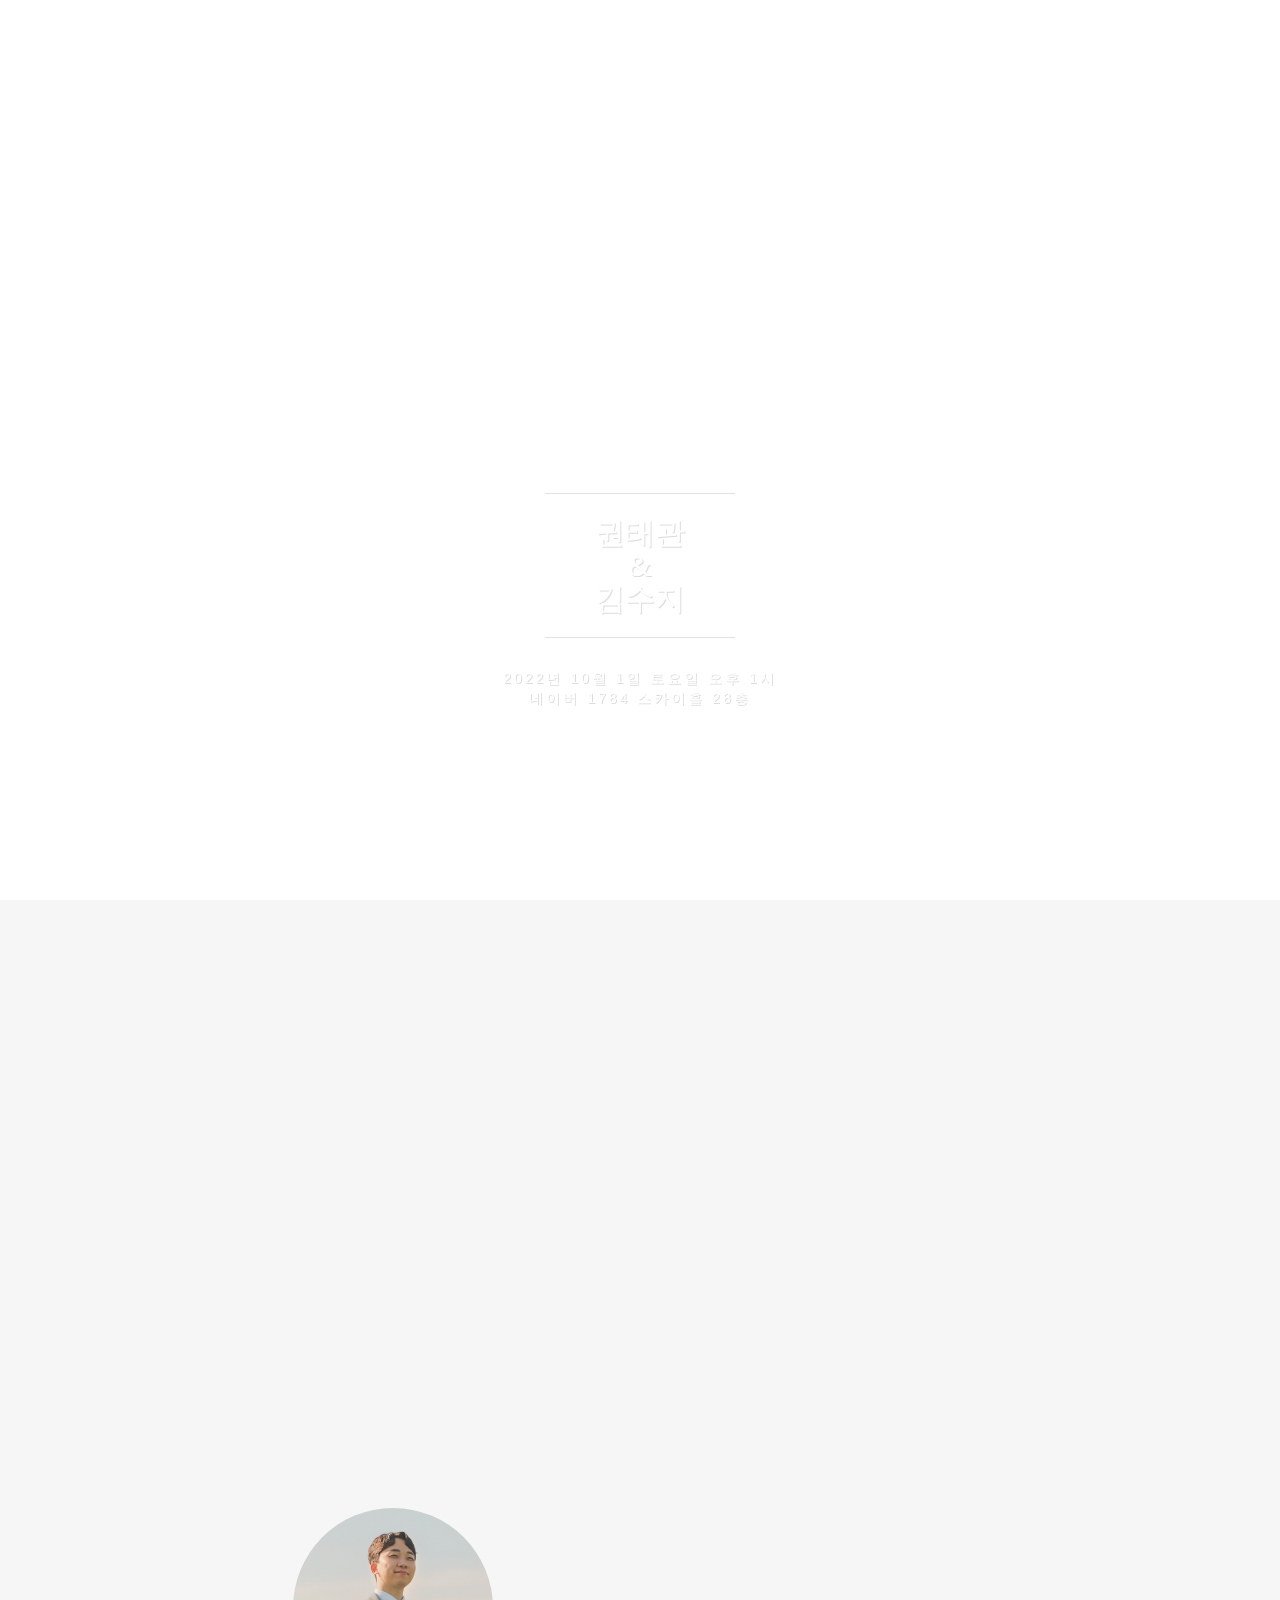
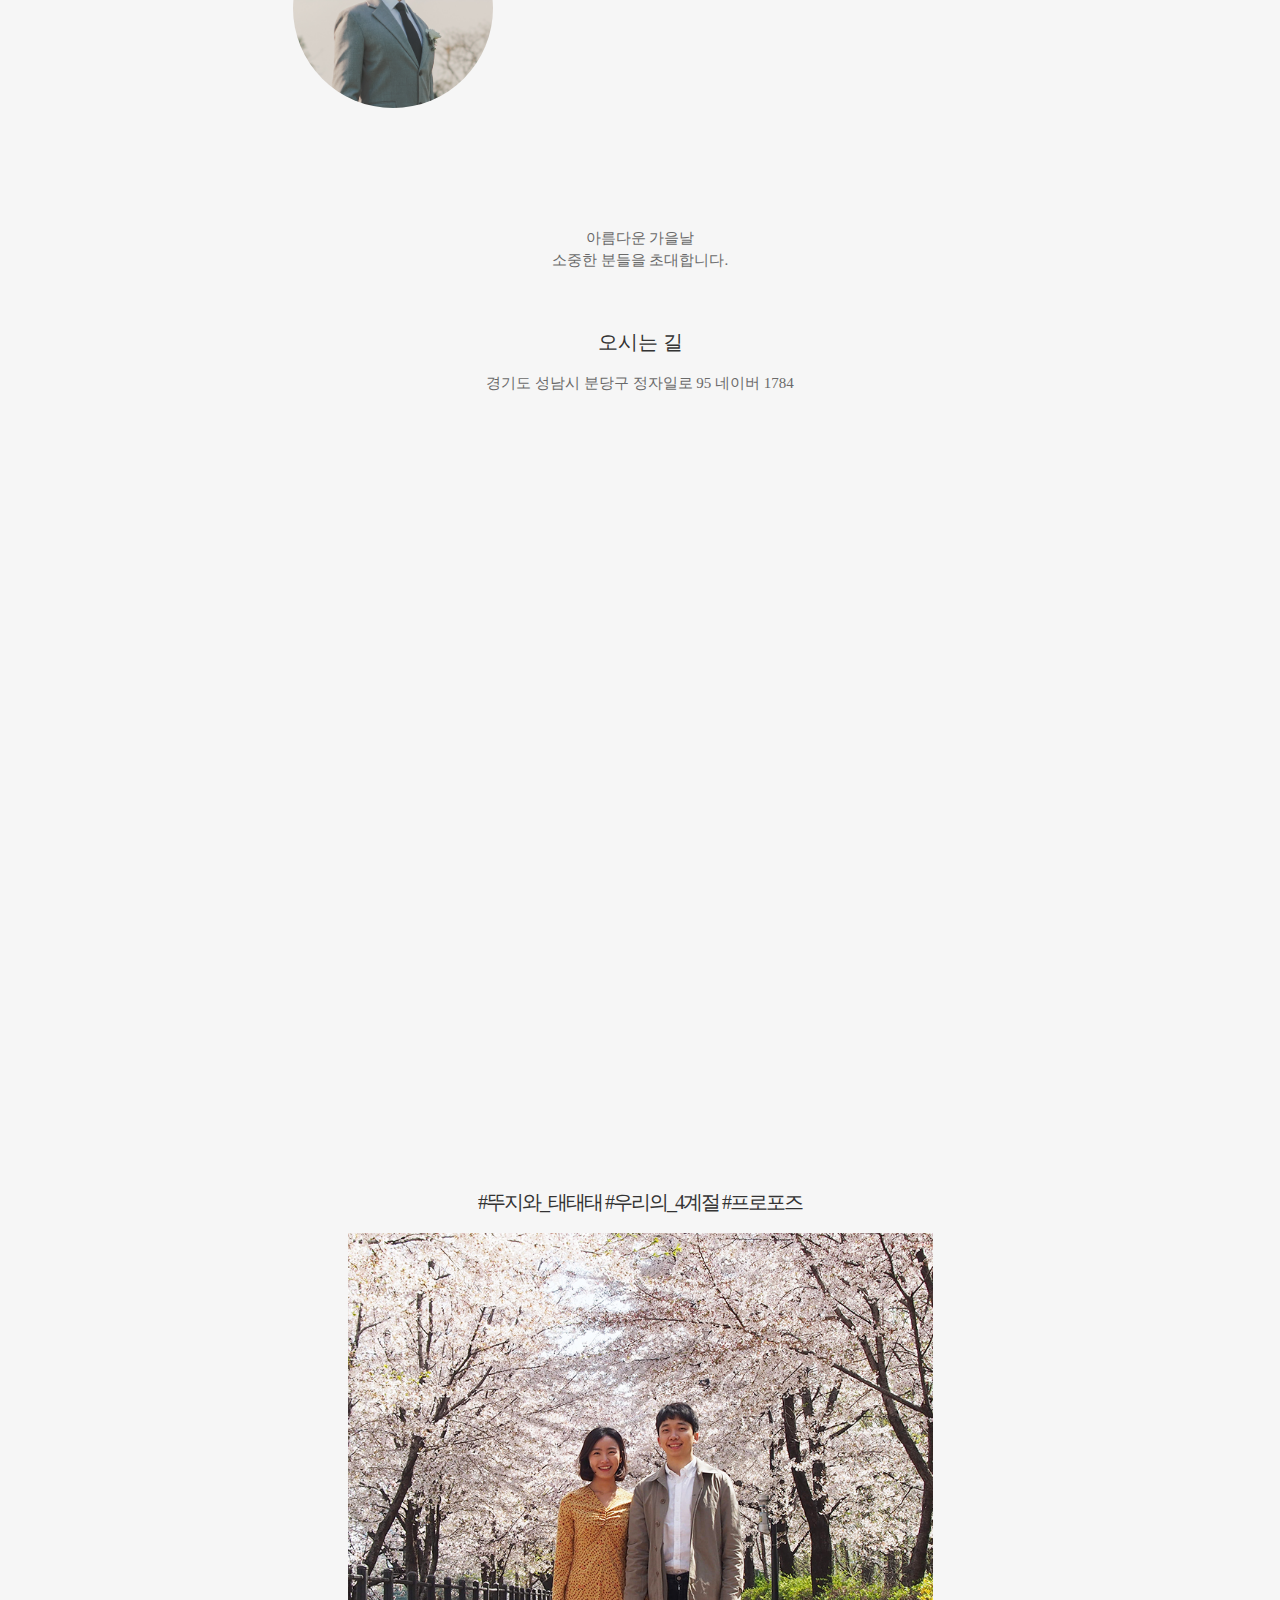
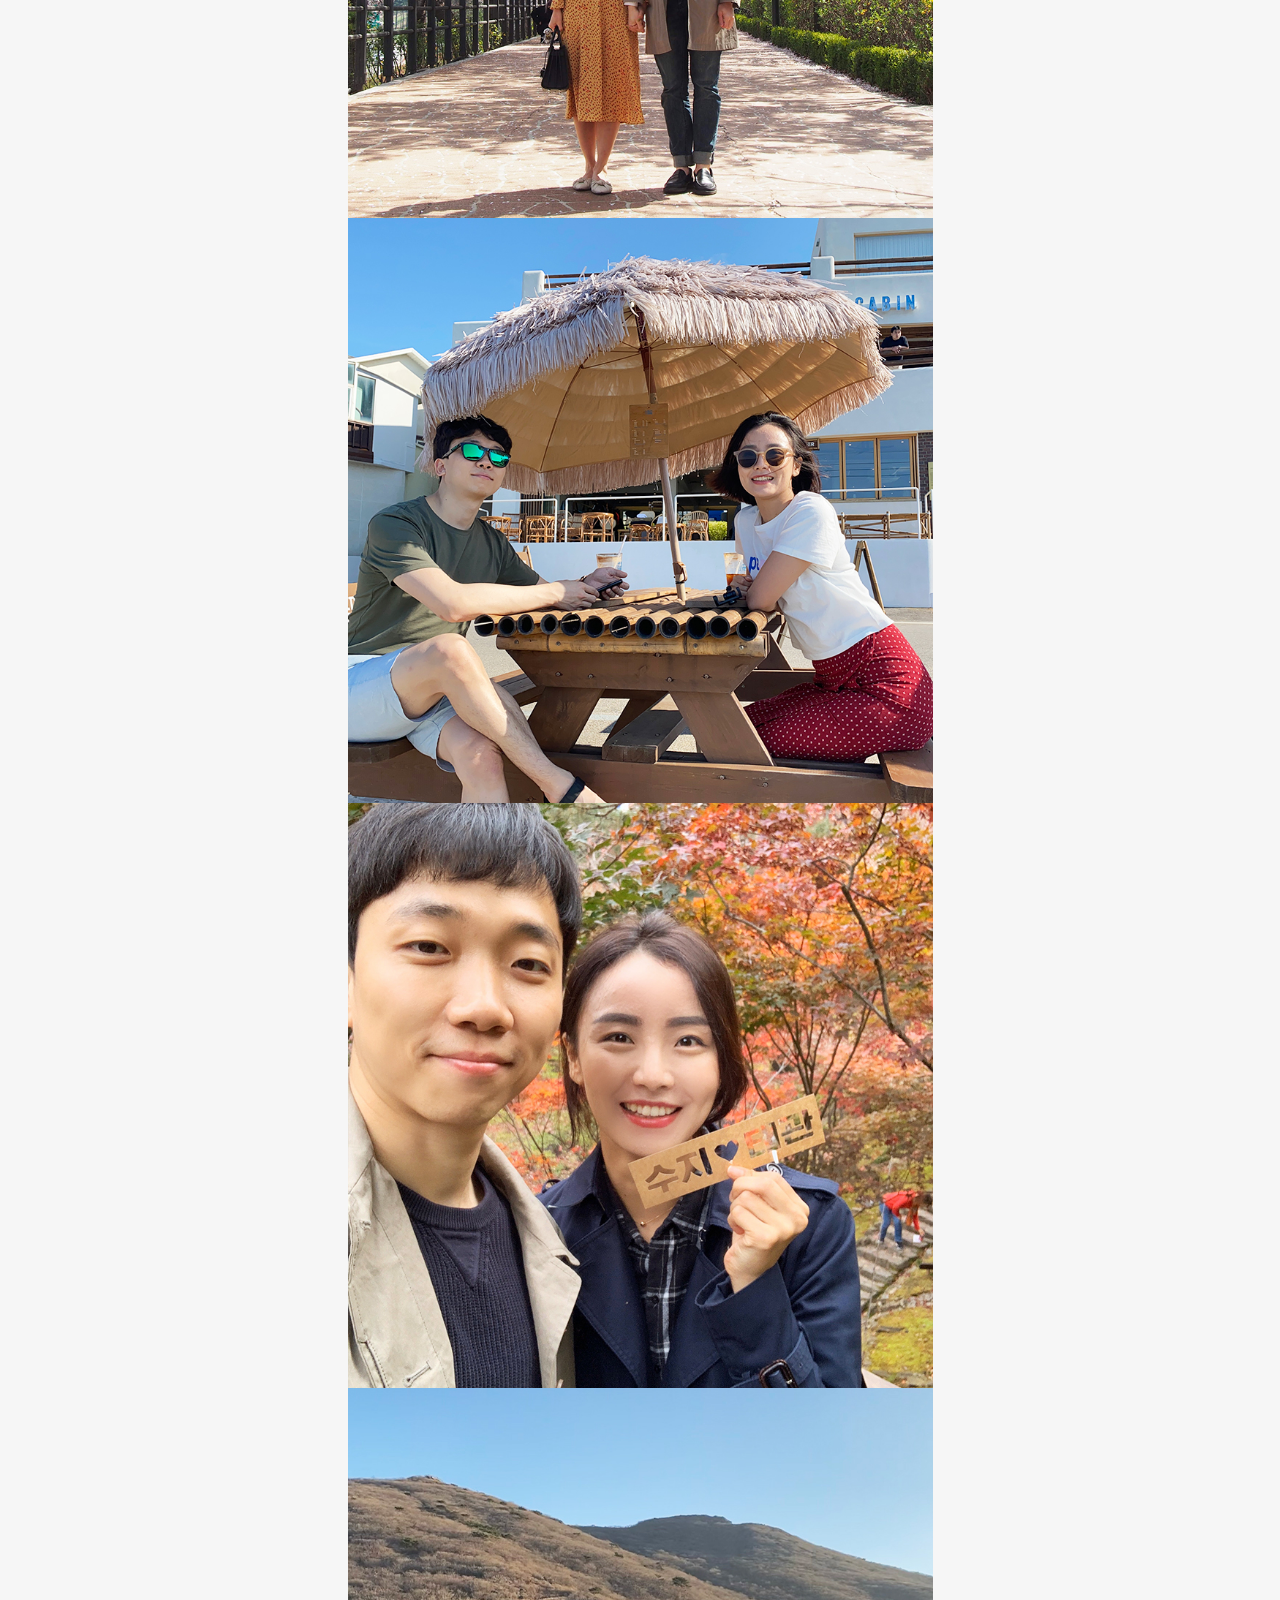
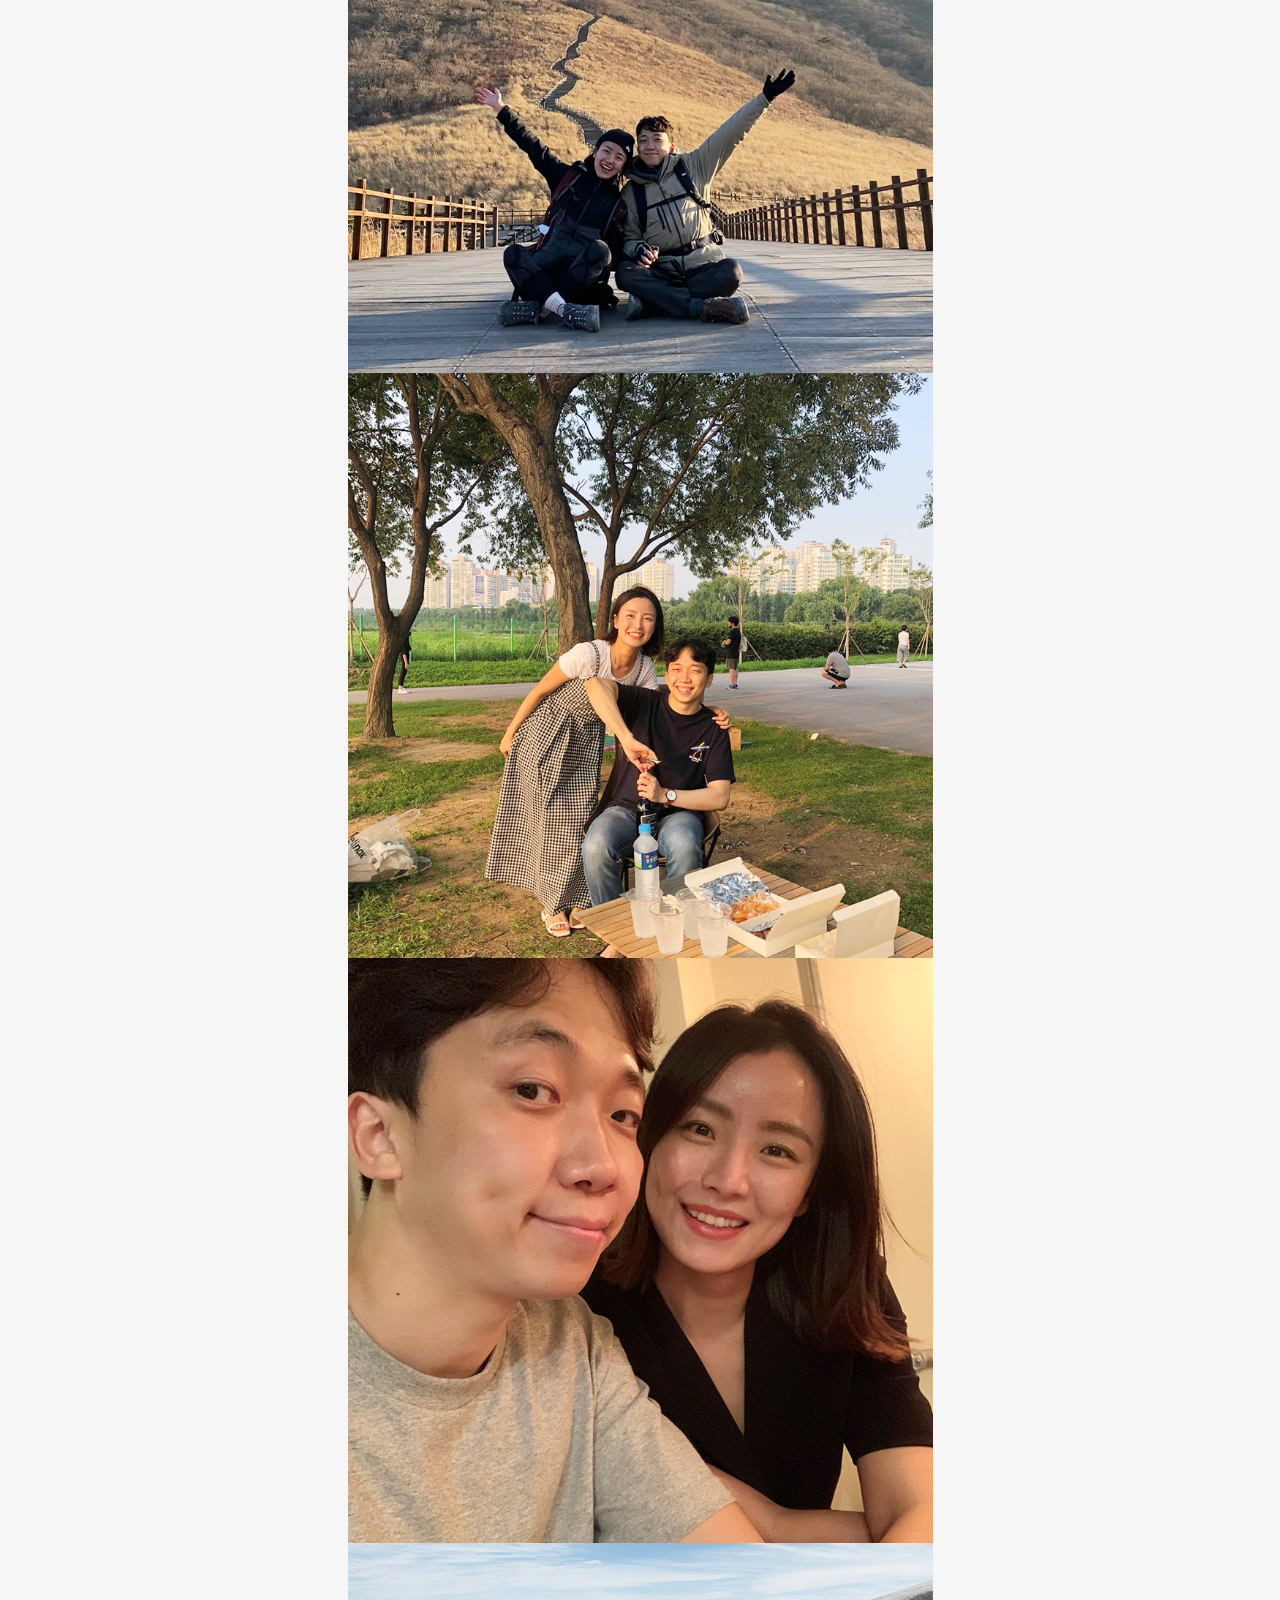
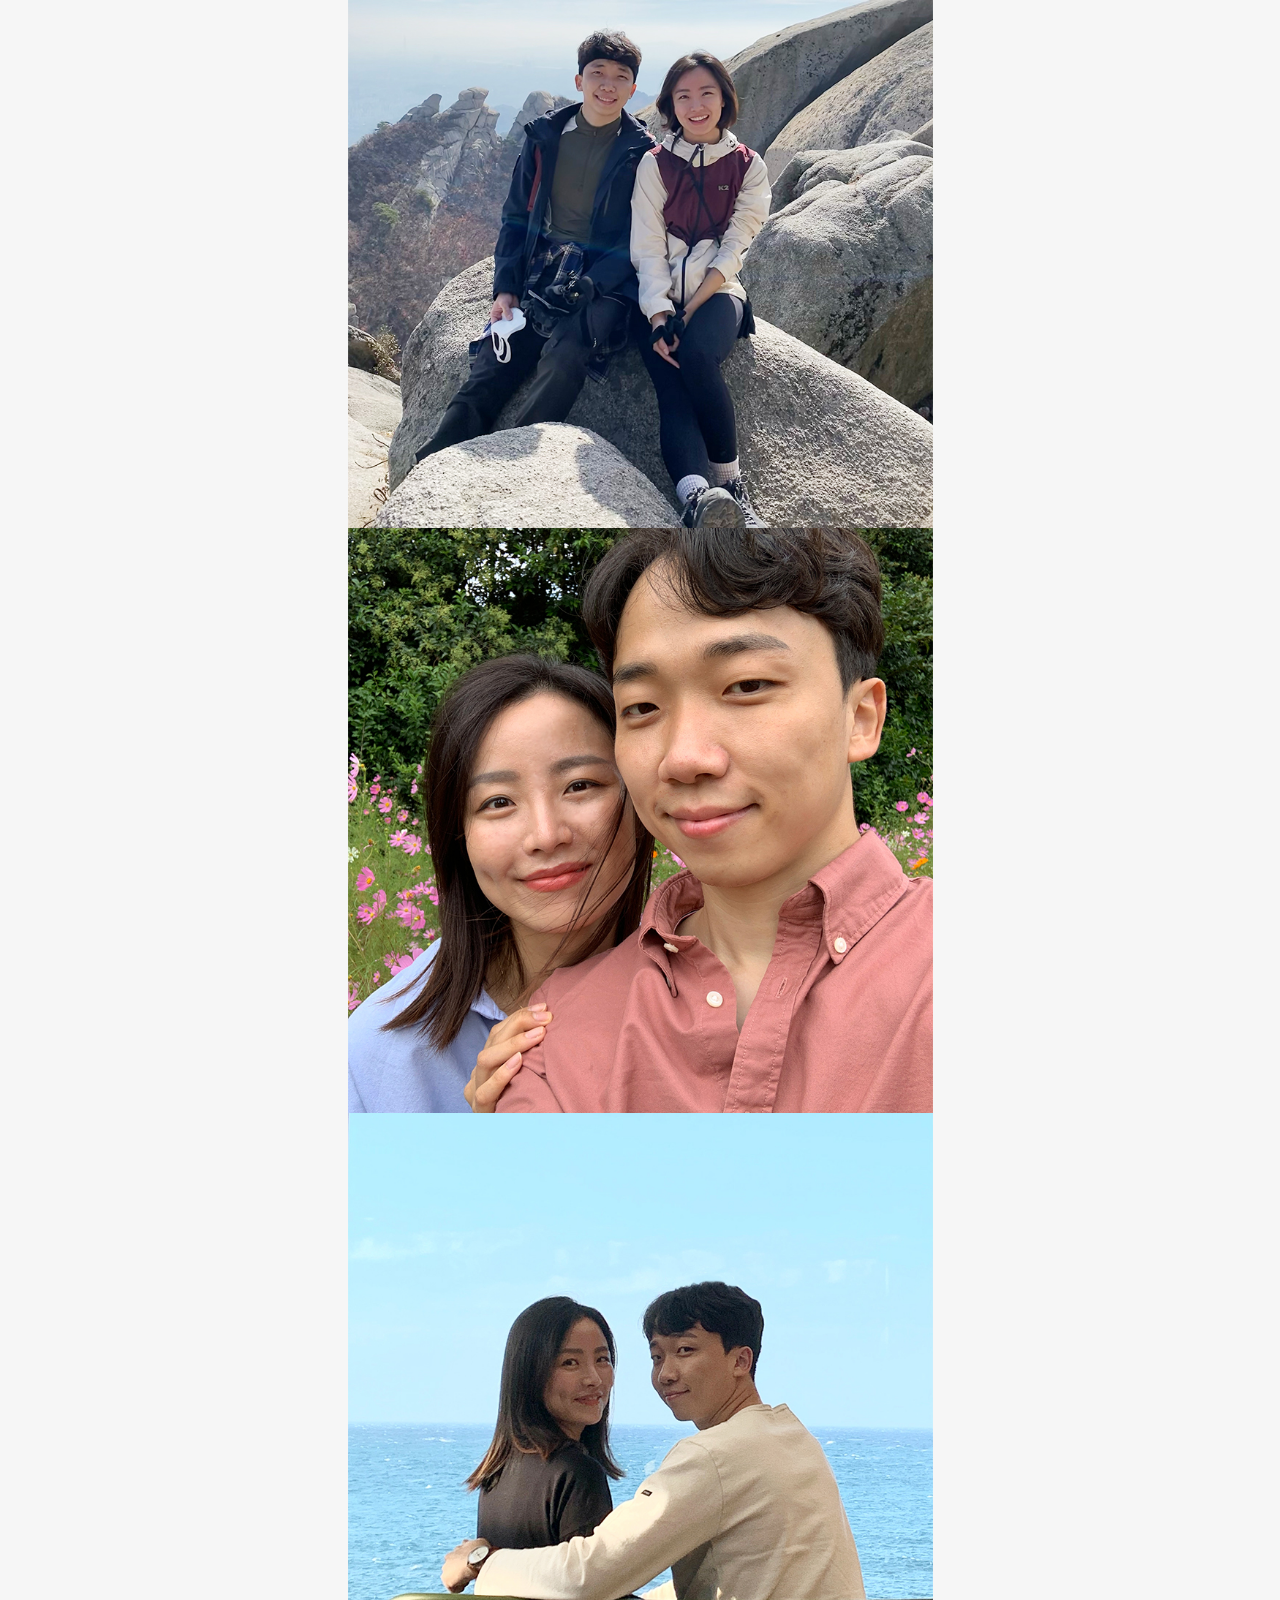
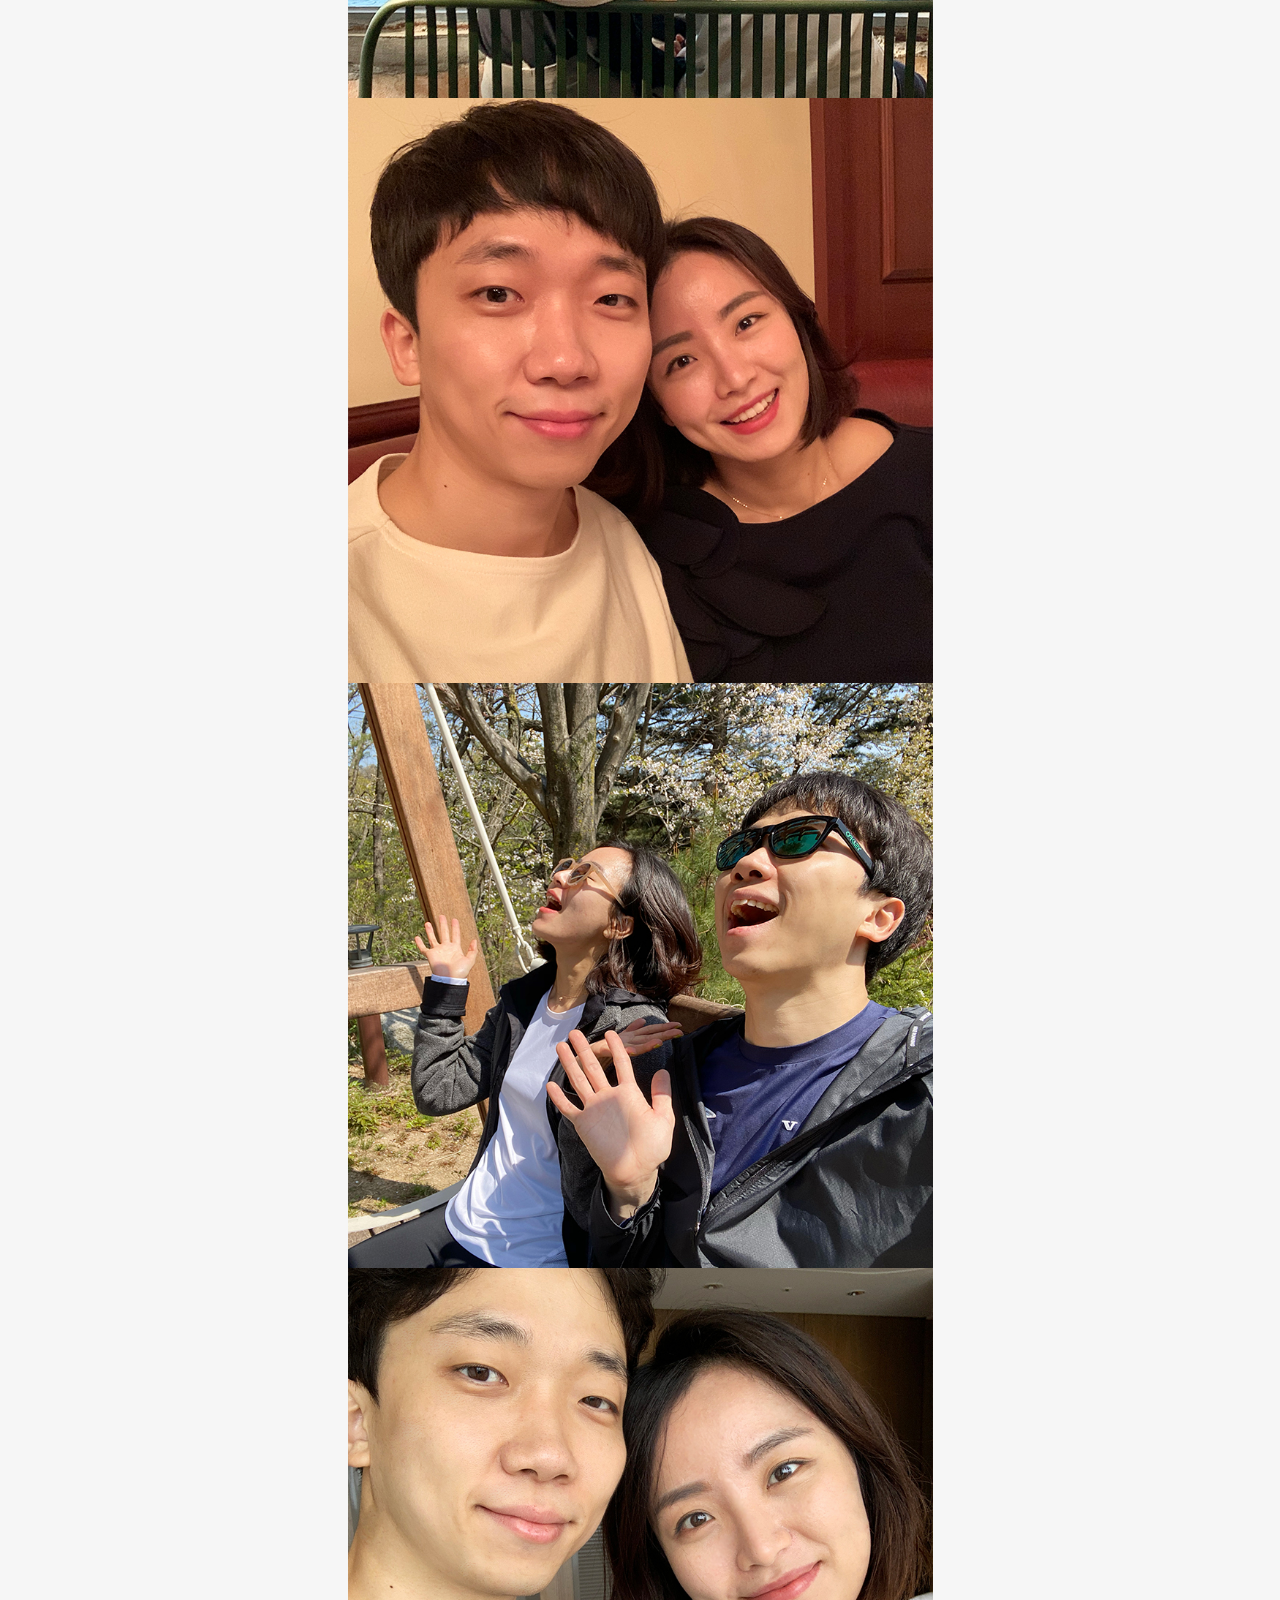
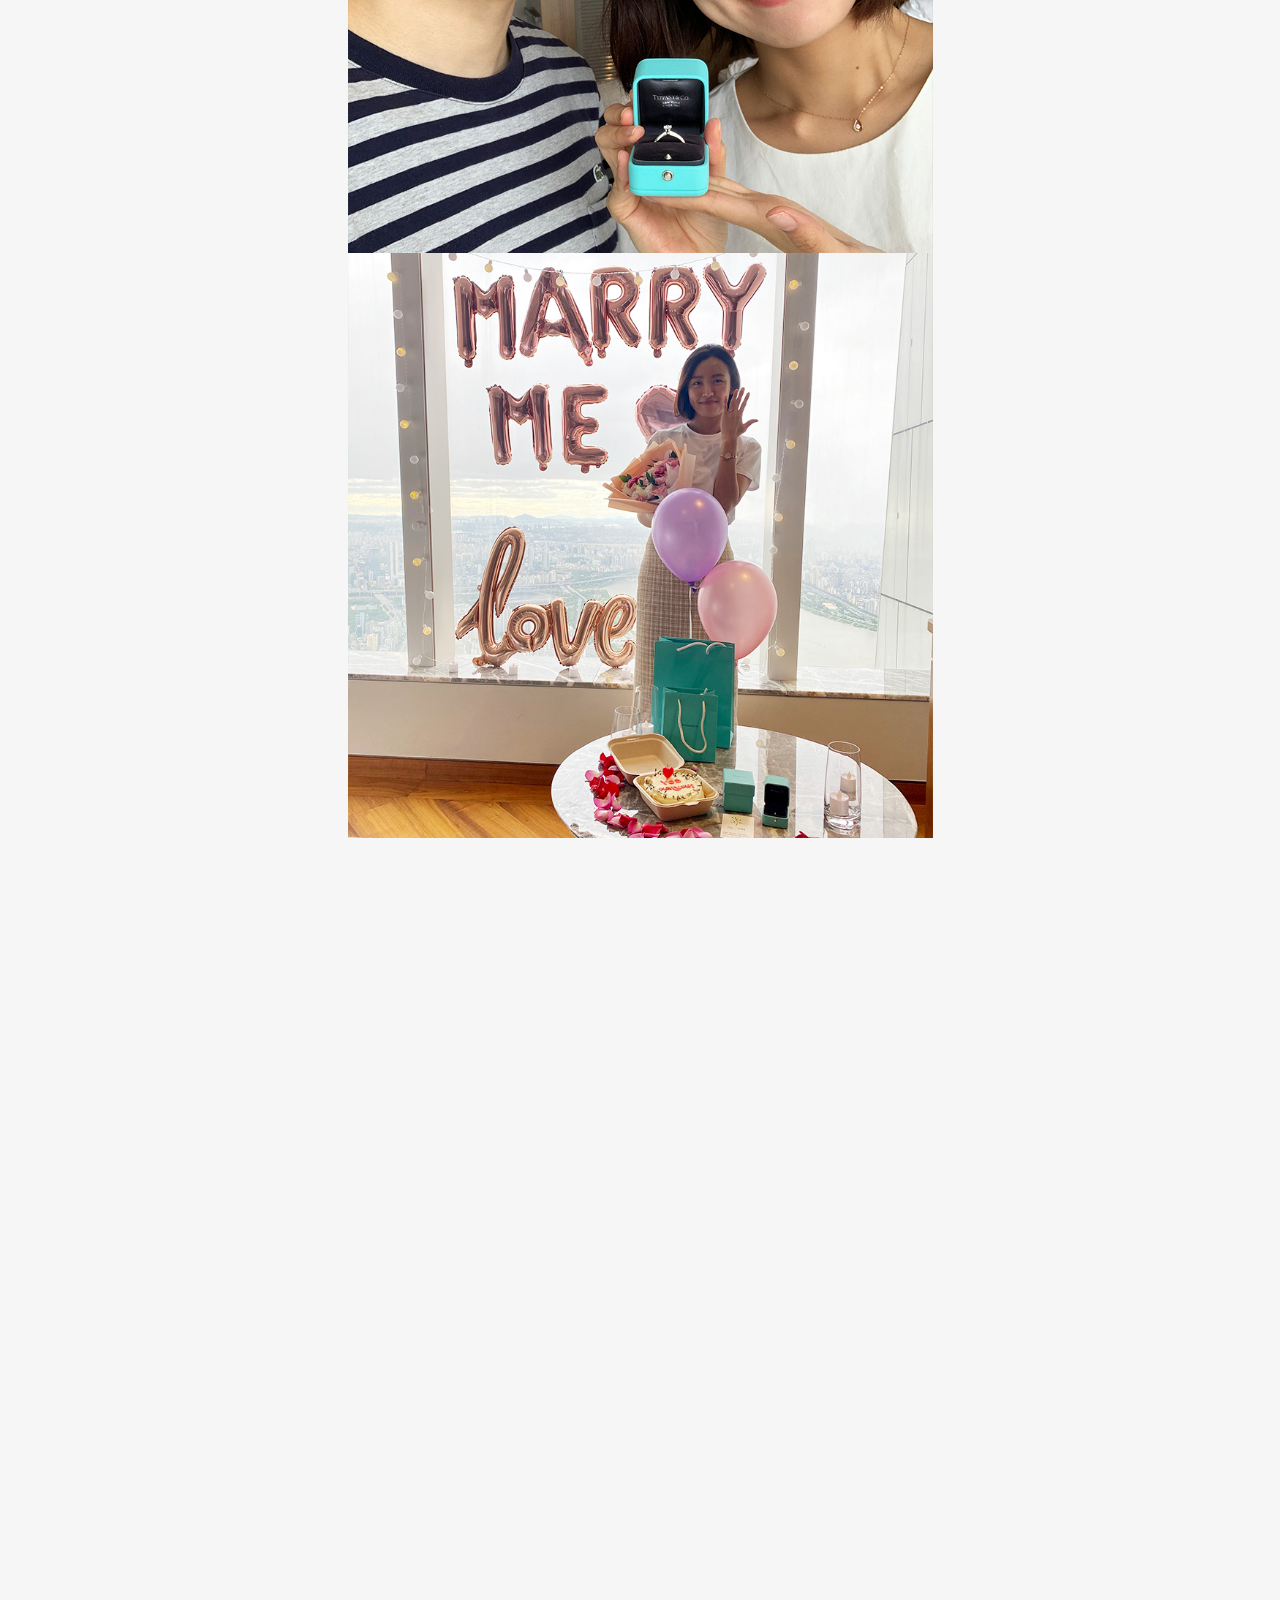
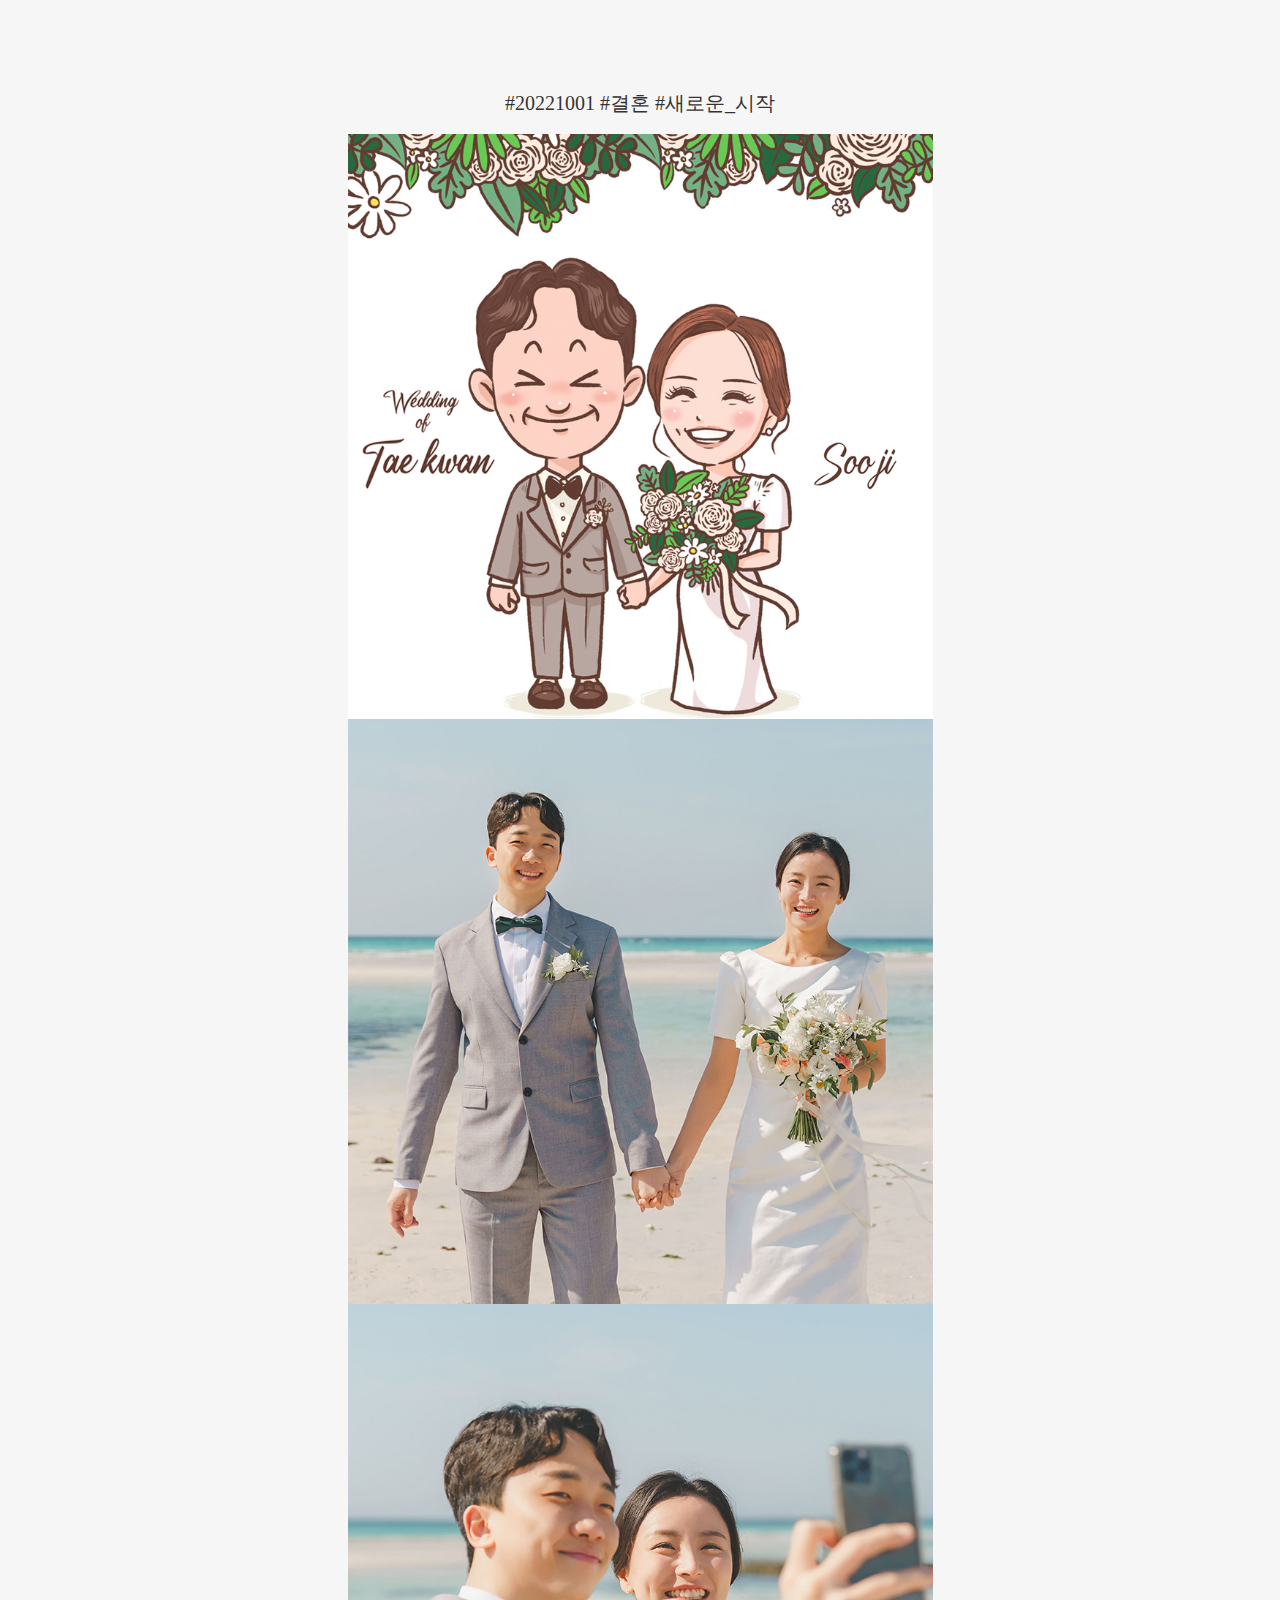
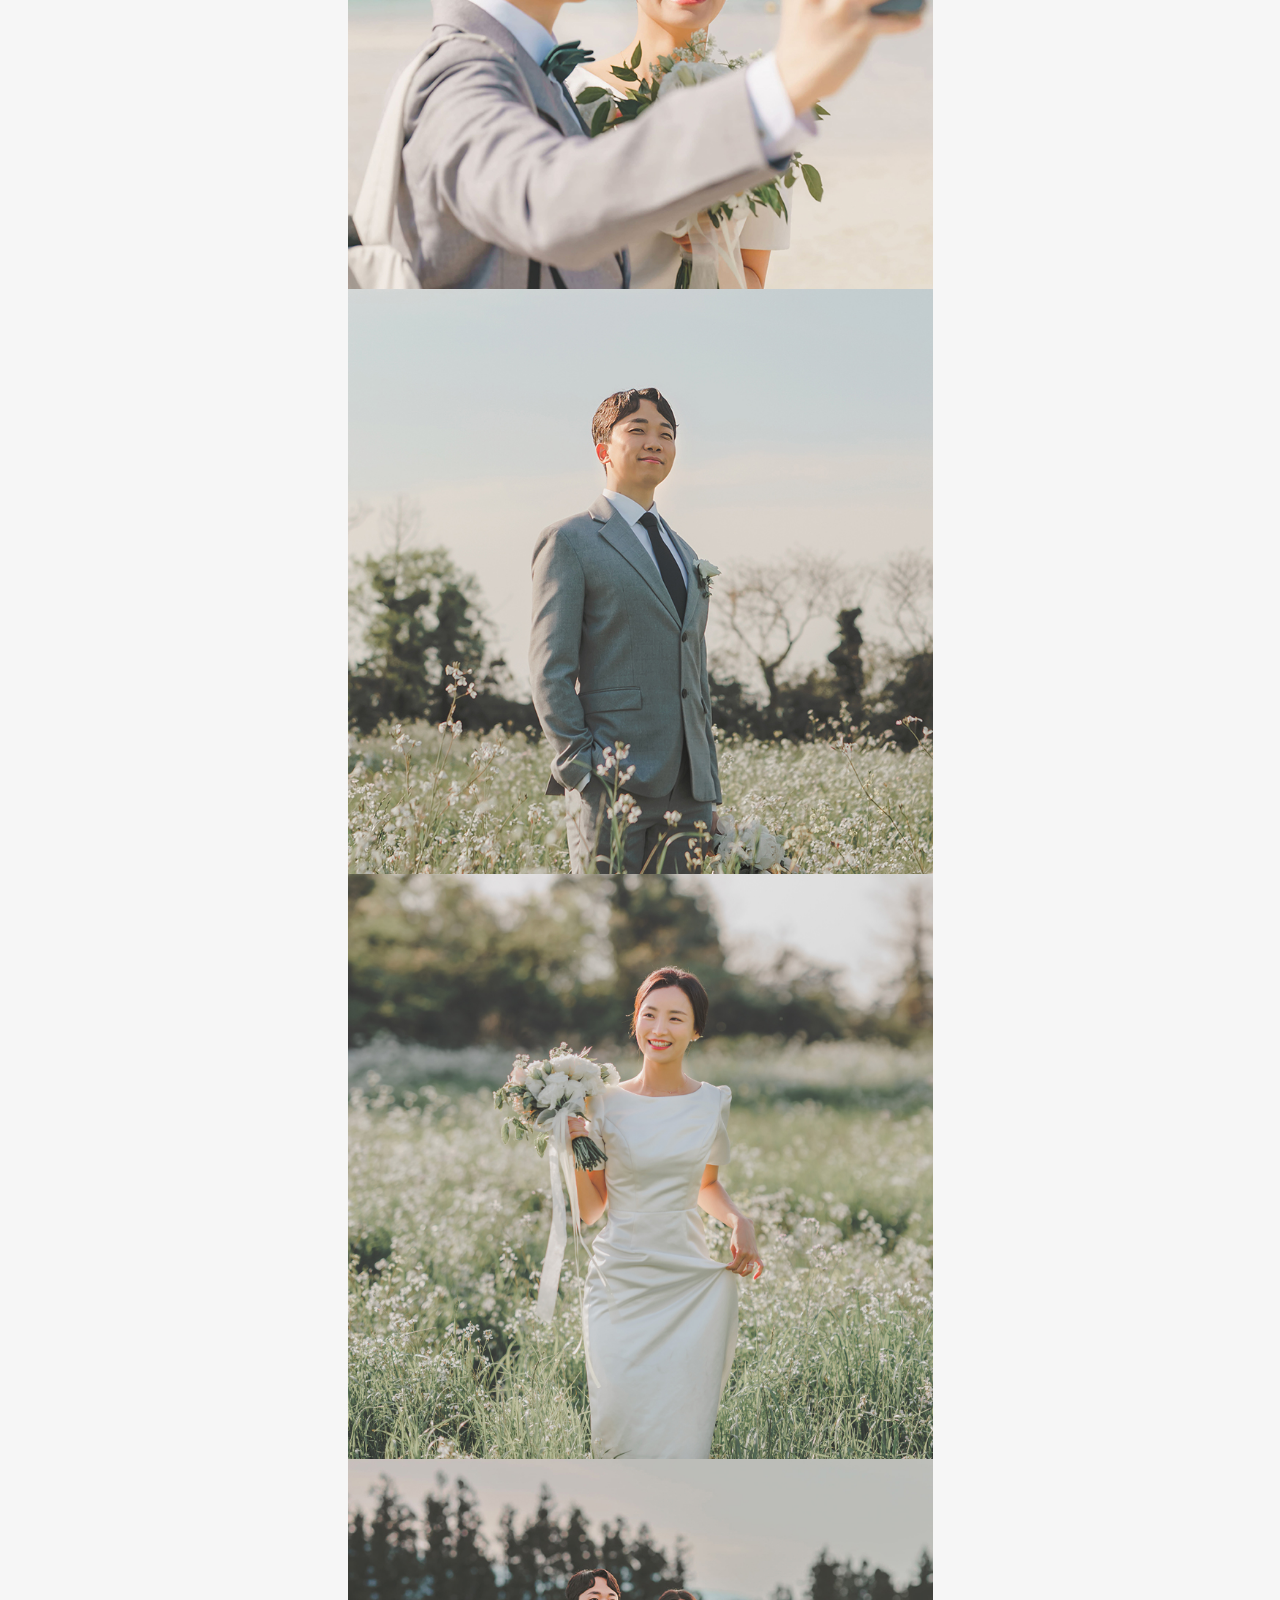
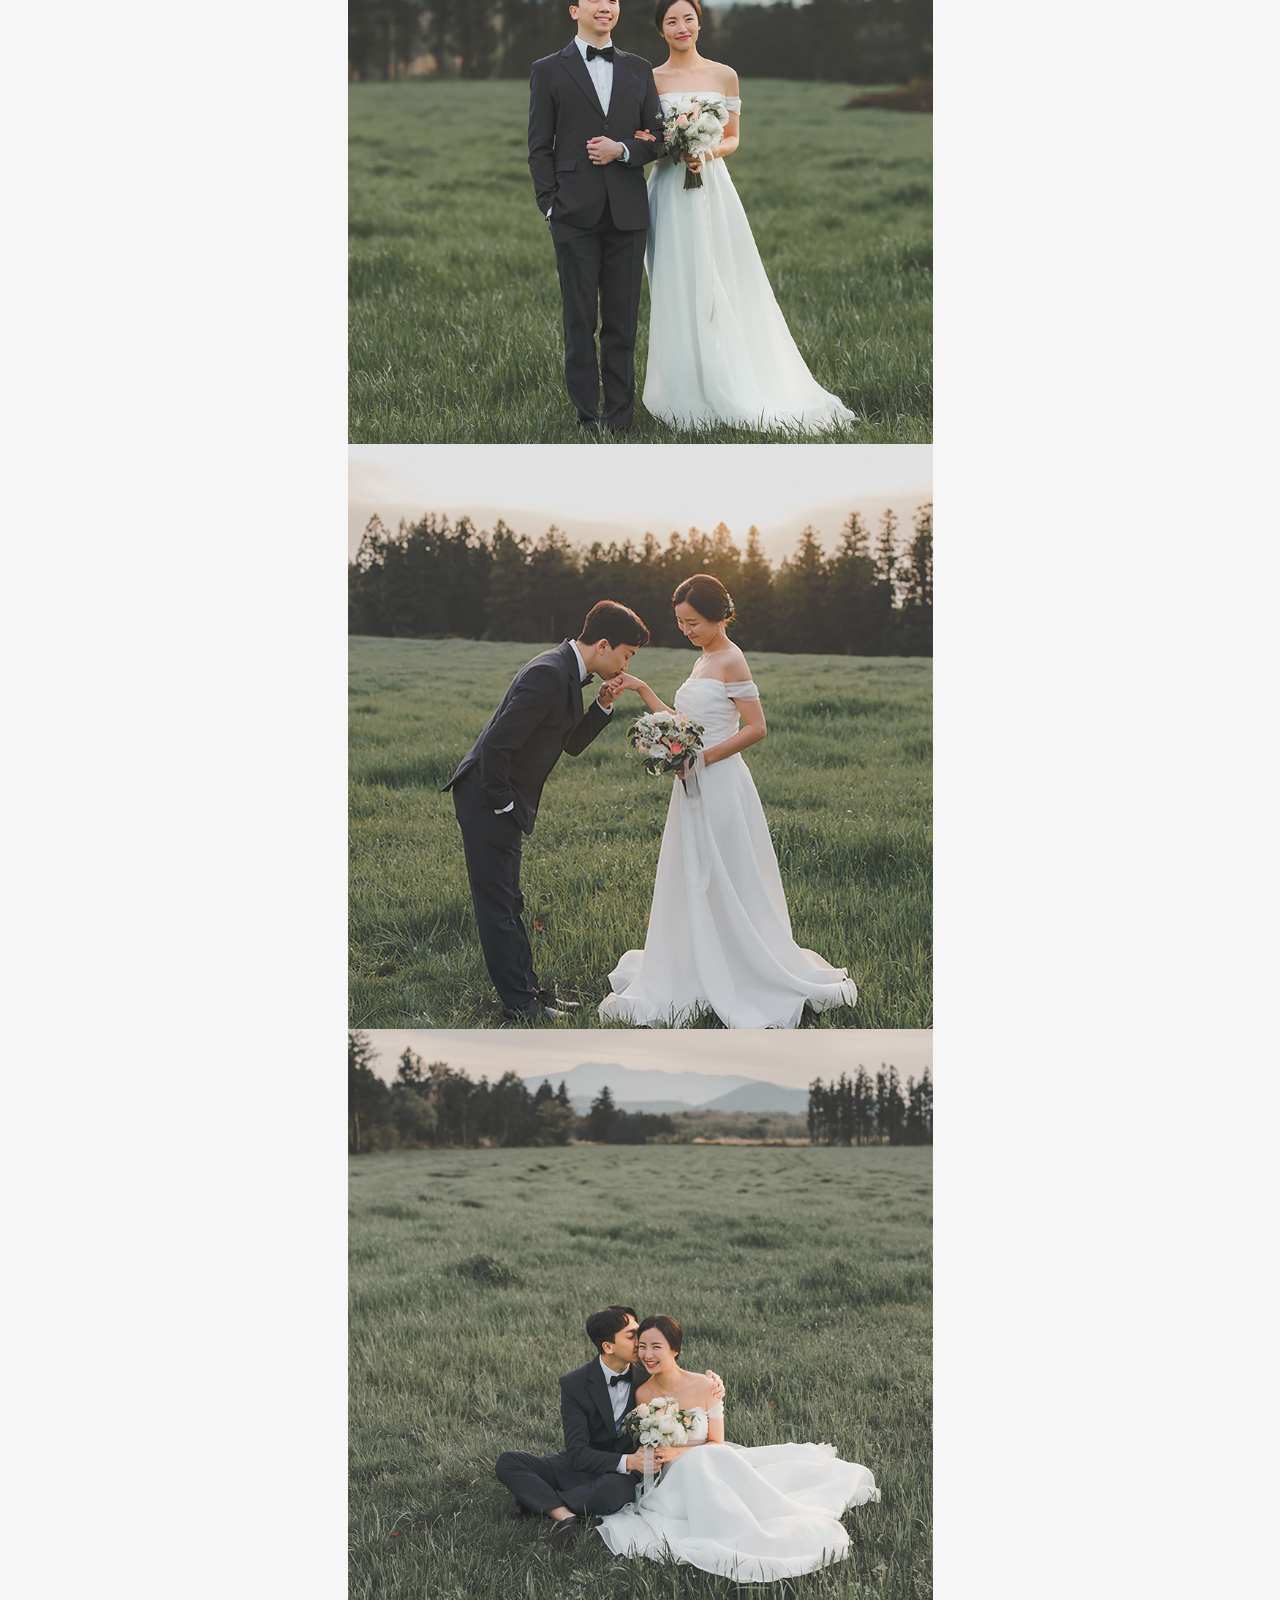
==== commit 08e32358: "신부측 문의" ====
--- a/index.html
+++ b/index.html
@@ -6,7 +6,7 @@
     <meta property="og:image" content="https://sooji-taekwan.wedding/images/snt/gallery/2/0.jpg"/>
     <meta property="og:url" content="https://sooji-taekwan.wedding"/>
     <meta property="og:description" content="2022.10.01 1784 스카이홀 28층"/>
-    <meta property="og:title" content="태관❤️수지의 결혼식에 초대합니다."/>
+    <meta property="og:title" content="권태관❤️김수지의 결혼식에 초대합니다."/>
     <meta property="og:type" content="website" />
     <meta property="og:image:width" content="800" />
     <meta property="og:image:height" content="1200" />
@@ -213,7 +213,7 @@
                     </div>
                     <div style="font-family: 'MapoFlowerIsland', sans-serif">
                         <span>• 지하철 : 신분당선, 분당선 정자역 3번 출구에서 도보 15분 또는 마을버스 2번 이용<br>
-                            • 전세버스 : 예식 당일 김해/부산에서 출발 (신부측 문의)</span>
+                            • 전세버스 : 예식 당일 김해/부산에서 출발 <br>&nbsp;&nbsp;(신부측 문의 : <a href="tel:010-3584-5656">010-3584-5656</a>)</span>
                     </div>
                 </div>
             </div>
@@ -613,18 +613,23 @@
                                 <img src="https://i.imgur.com/64ZwWNj.png" style="width: 60px;cursor: pointer;border-radius: 4px;" onclick="copy_to_clipboard(110418488530);">
                                 <img src="https://i.imgur.com/pdLL0dT.png" style="width: 60px;cursor: pointer;border-radius: 4px;" onclick="window.open('https://qr.kakaopay.com/Ej8FIYJ04')">
                             </p>
+                            <p style="margin-bottom: 10px;">농협 352-0196-7664-13 권복렬(혼주)
+                                <br>
+                                <img src="https://i.imgur.com/64ZwWNj.png" style="width: 60px;cursor: pointer;border-radius: 4px;" onclick="copy_to_clipboard(3520196766413);">
+                            </p>
                         </div>
                         <div class="banner-text withlove large light animation fadeInUp animated" style="visibility: visible;">
+                            <br>
                             <h2 class="h4">신부측</h2>
                             <p style="margin-bottom: 10px;">신한 110-470-516750 김수지
                                 <br>
                                 <img src="https://i.imgur.com/64ZwWNj.png" style="width: 60px;cursor: pointer;border-radius: 4px;" onclick="copy_to_clipboard(110470516750);">
                                 <img src="https://i.imgur.com/pdLL0dT.png" style="width: 60px;cursor: pointer;border-radius: 4px;" onclick="window.open('https://qr.kakaopay.com/Ej8DSAMaG')">
                             </p>
+                            <br>
                         </div>
                         <div class="text-center animation fadeInUp animated" style="visibility: visible;font-family: 'MapoFlowerIsland'">
-                            화환은 정중히 사양합니다. 마음만 소중히 받겠습니다.<br>
-                            건물 내 ATM기가 없으니 참고 부탁드립니다.
+                            화환은 정중히 사양합니다. 마음만 소중히 받겠습니다.
                         </div>
                     </div>
                 </div>
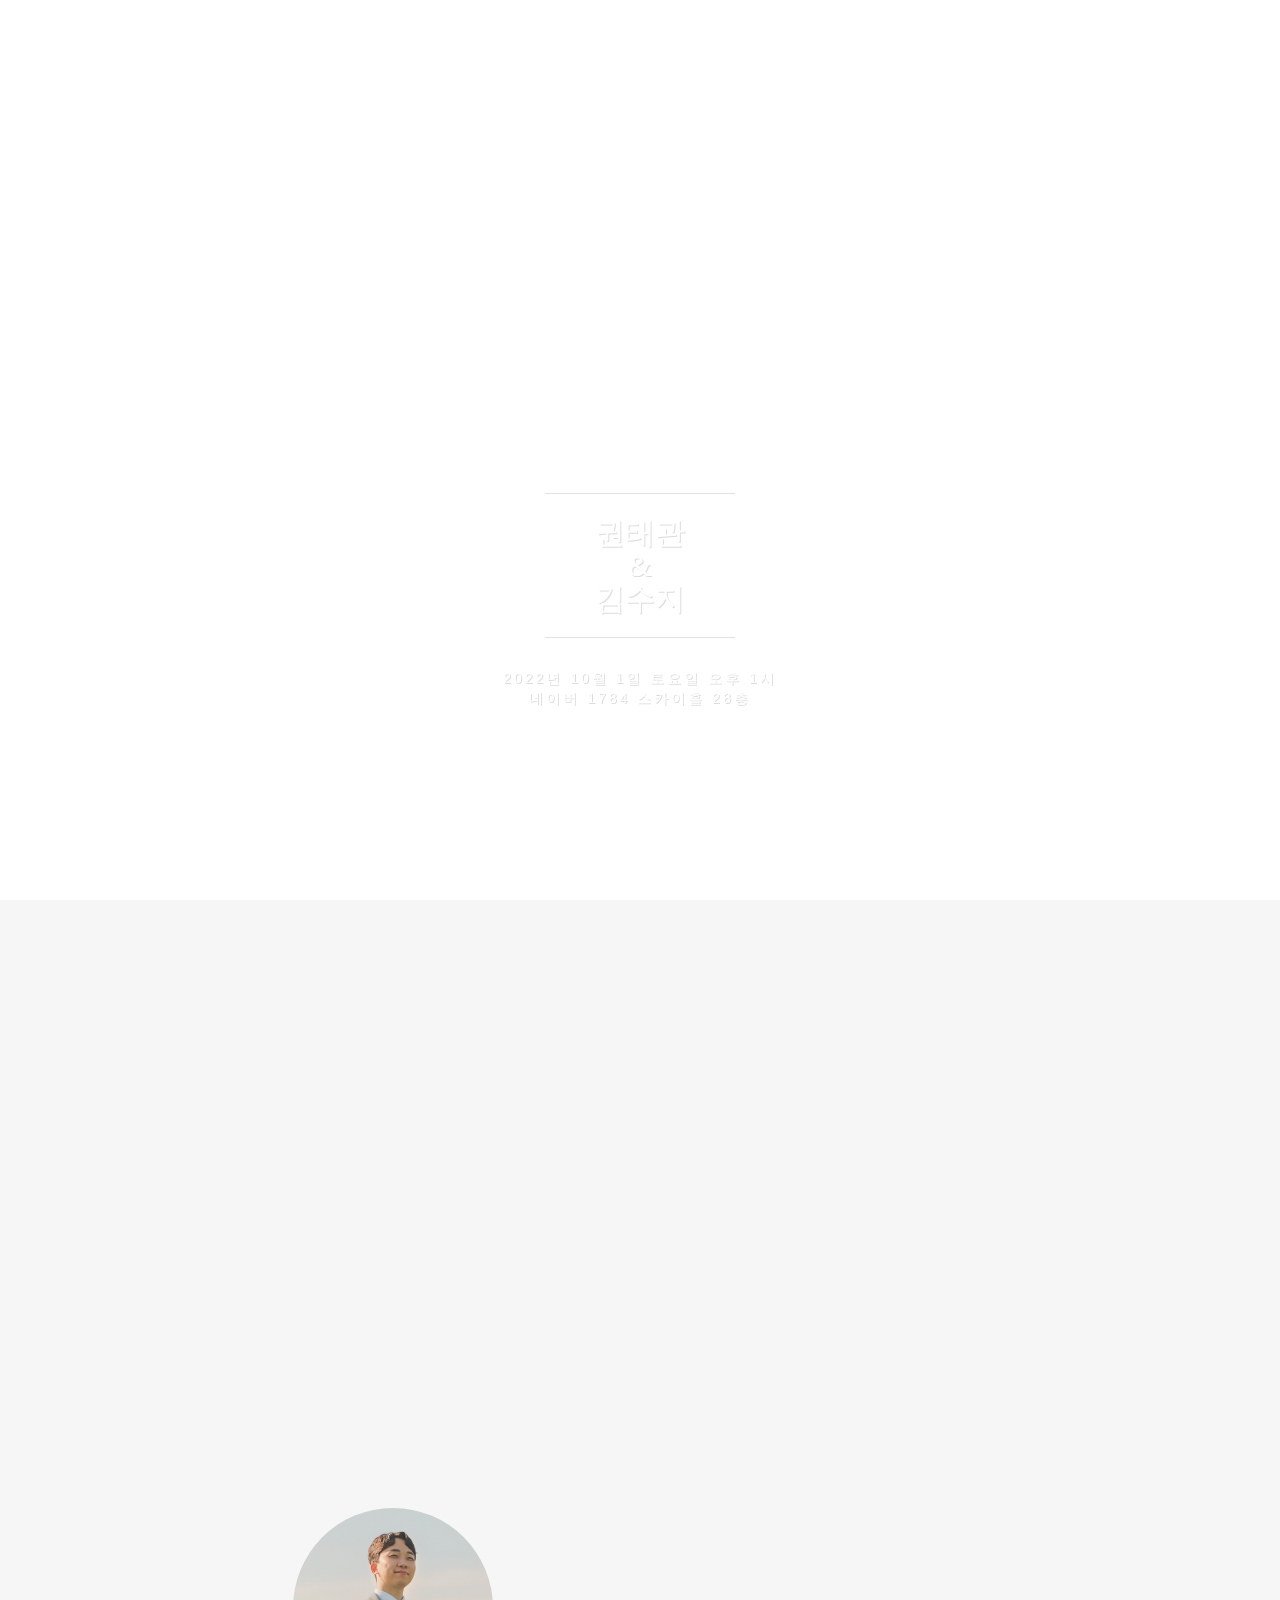
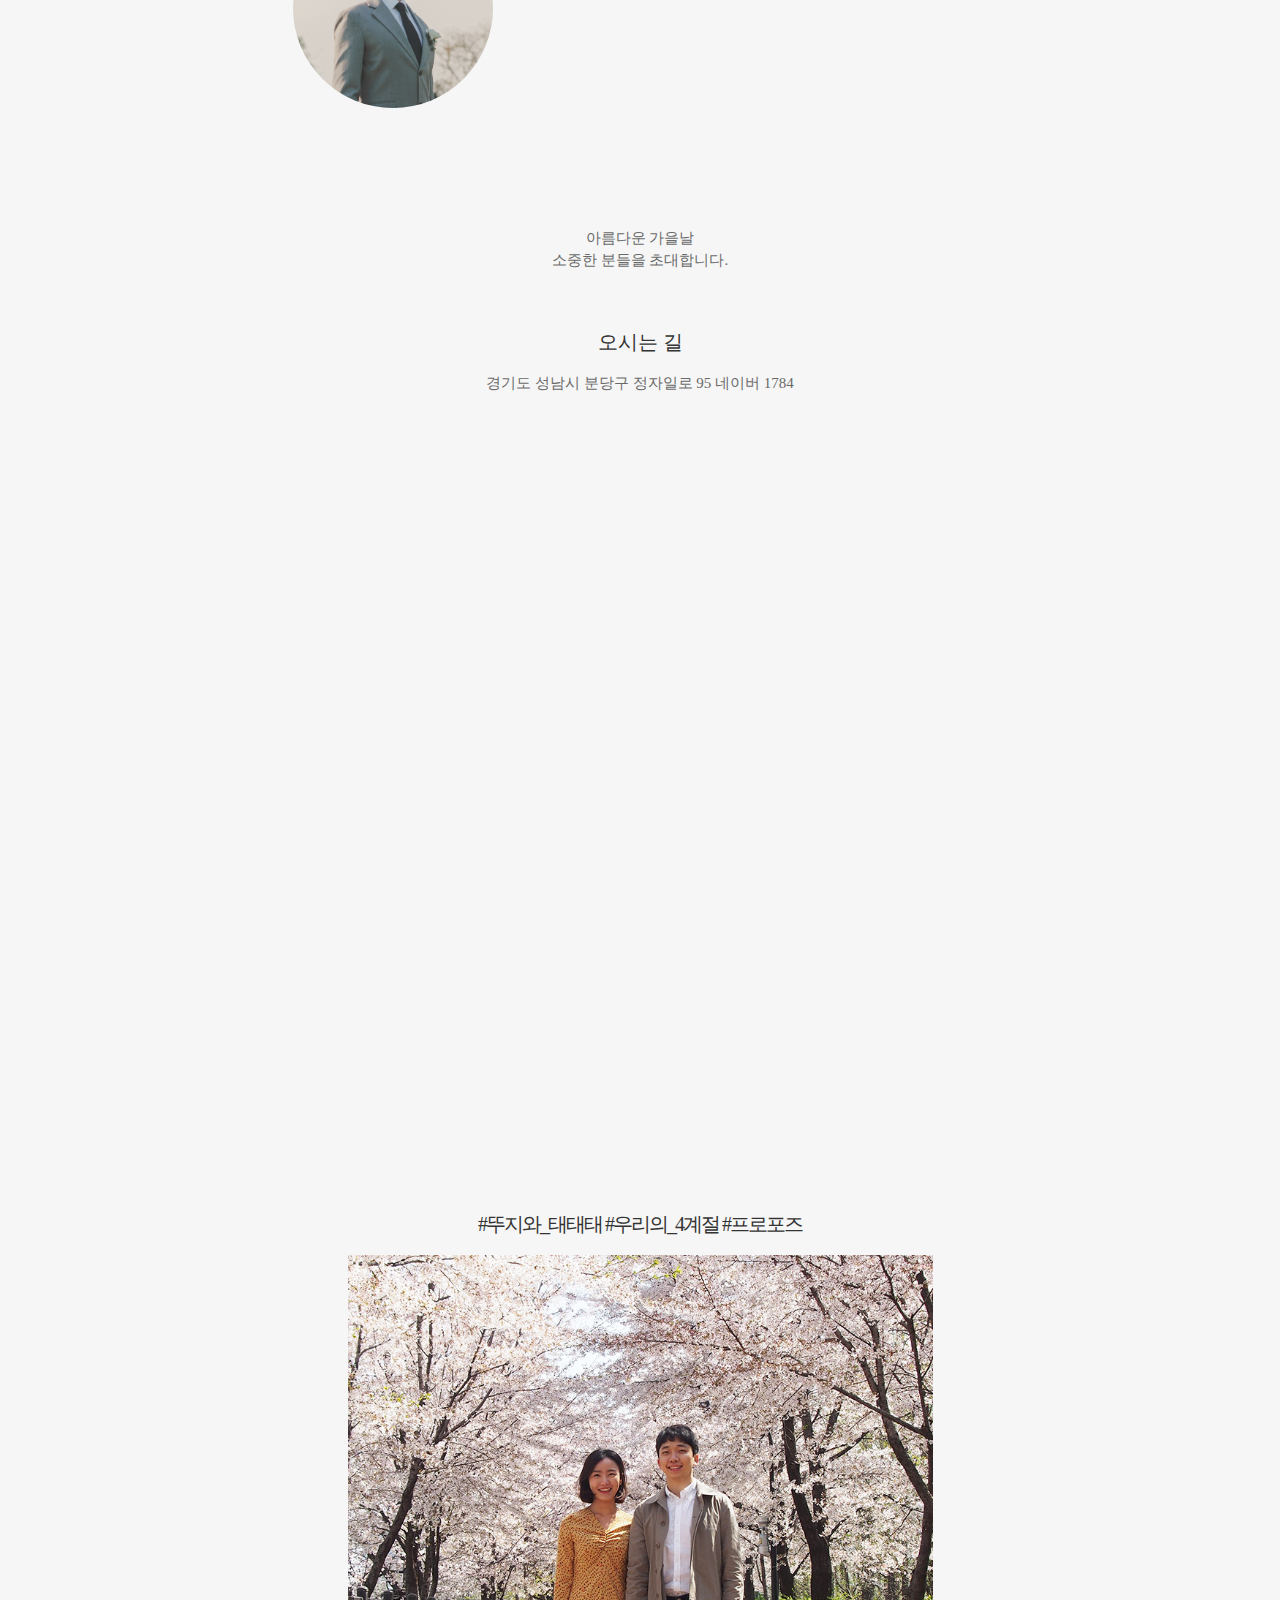
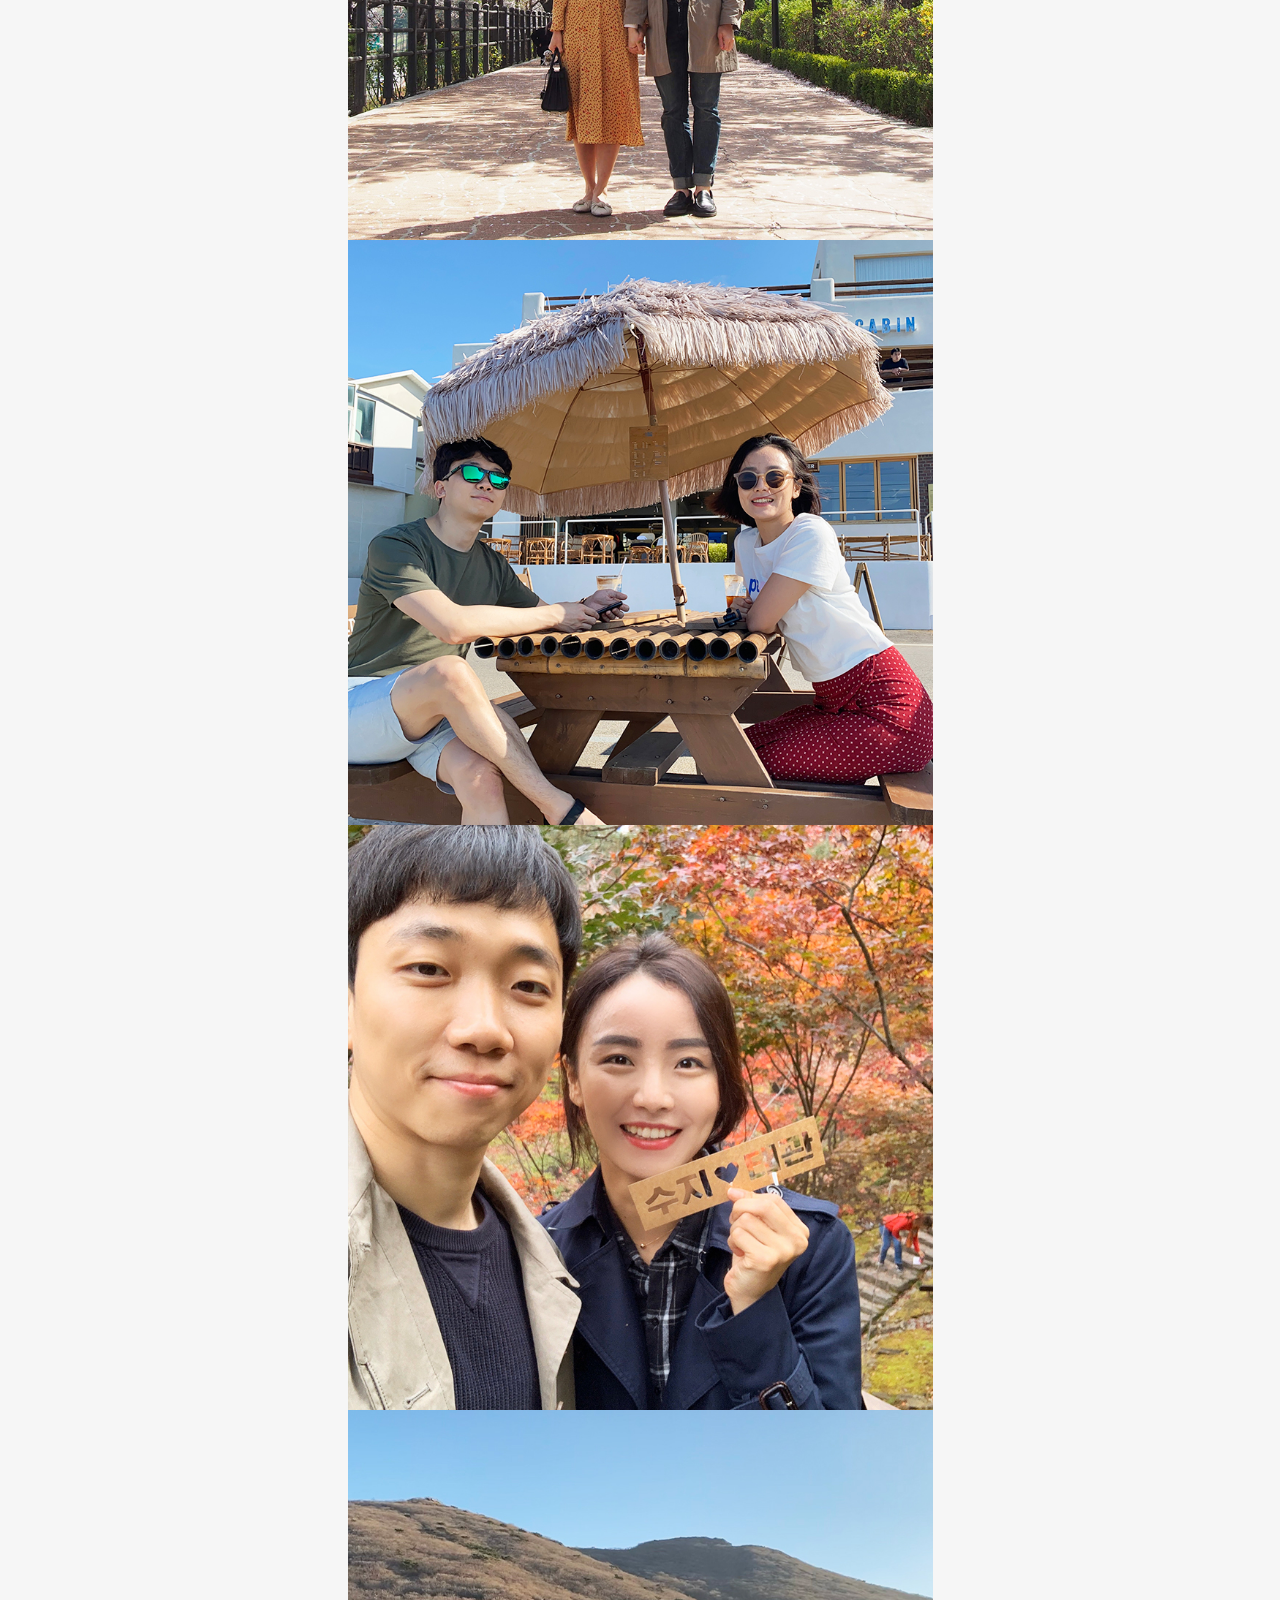
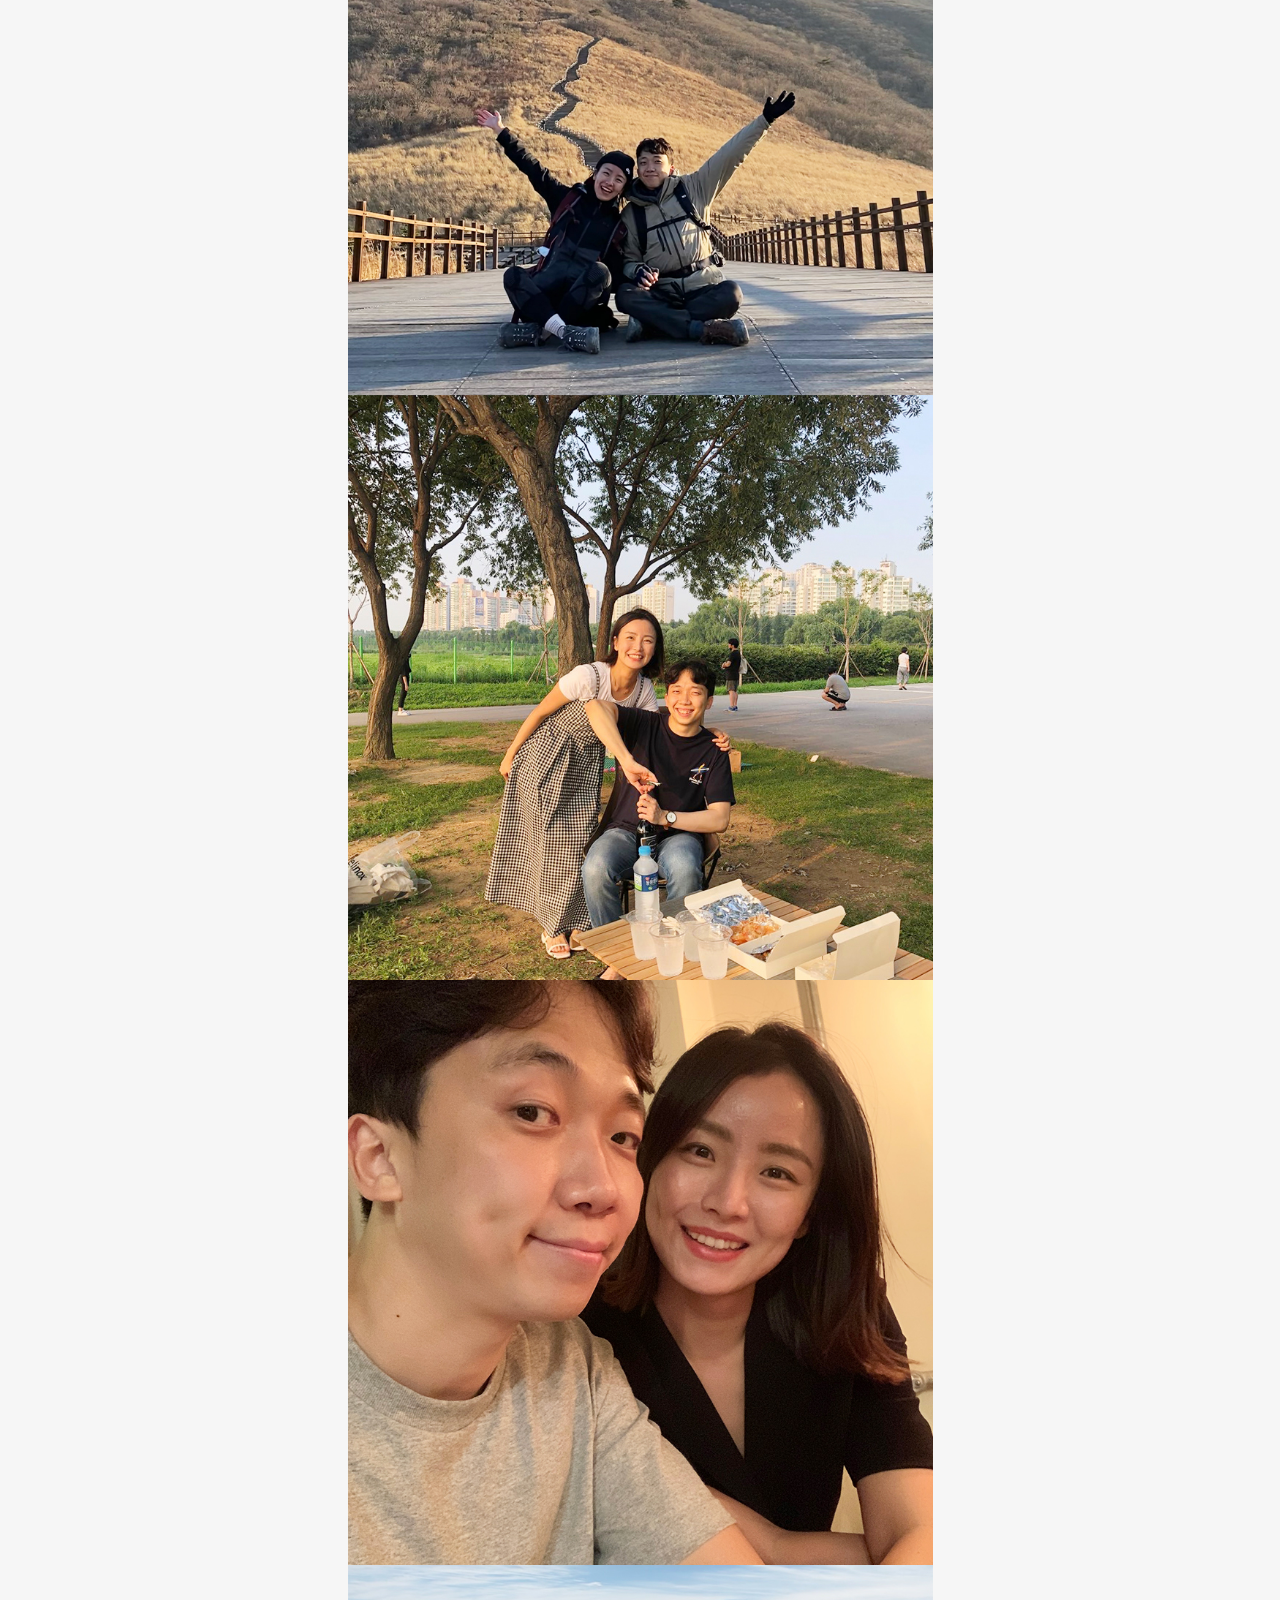
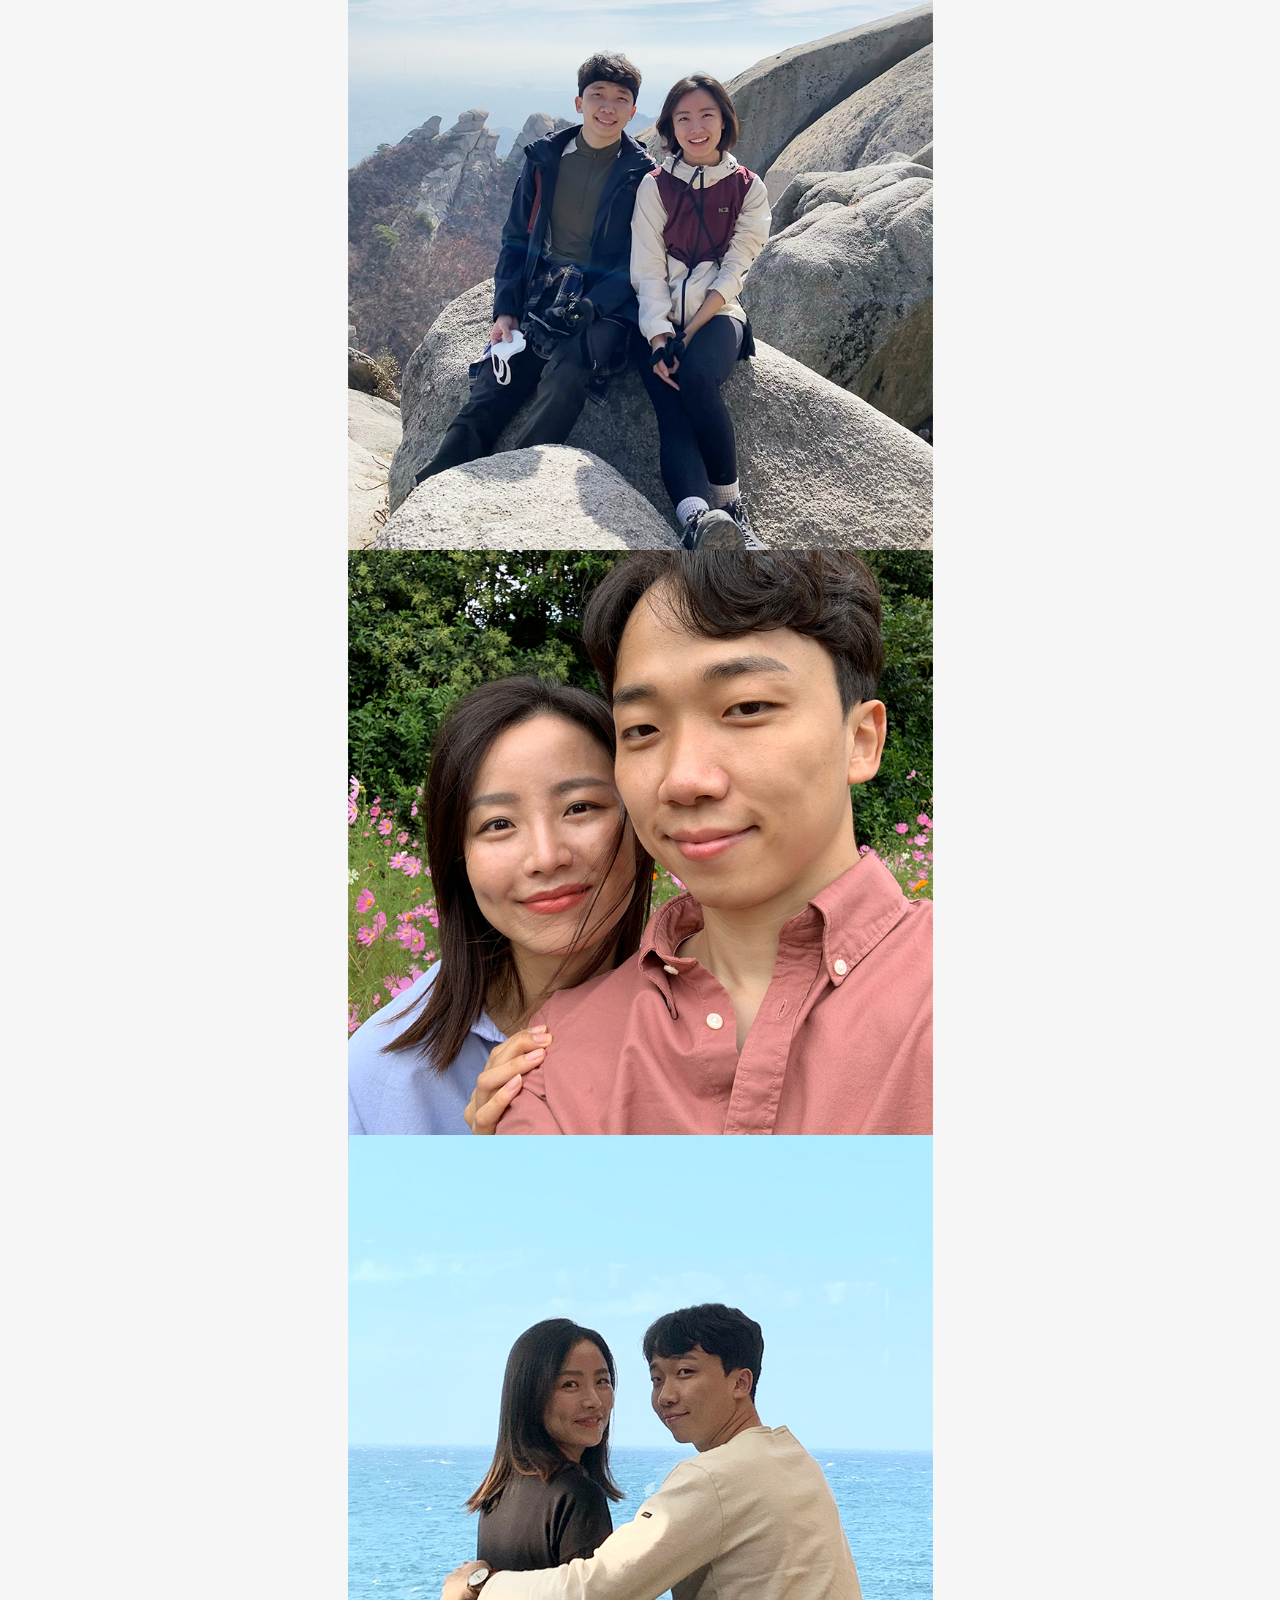
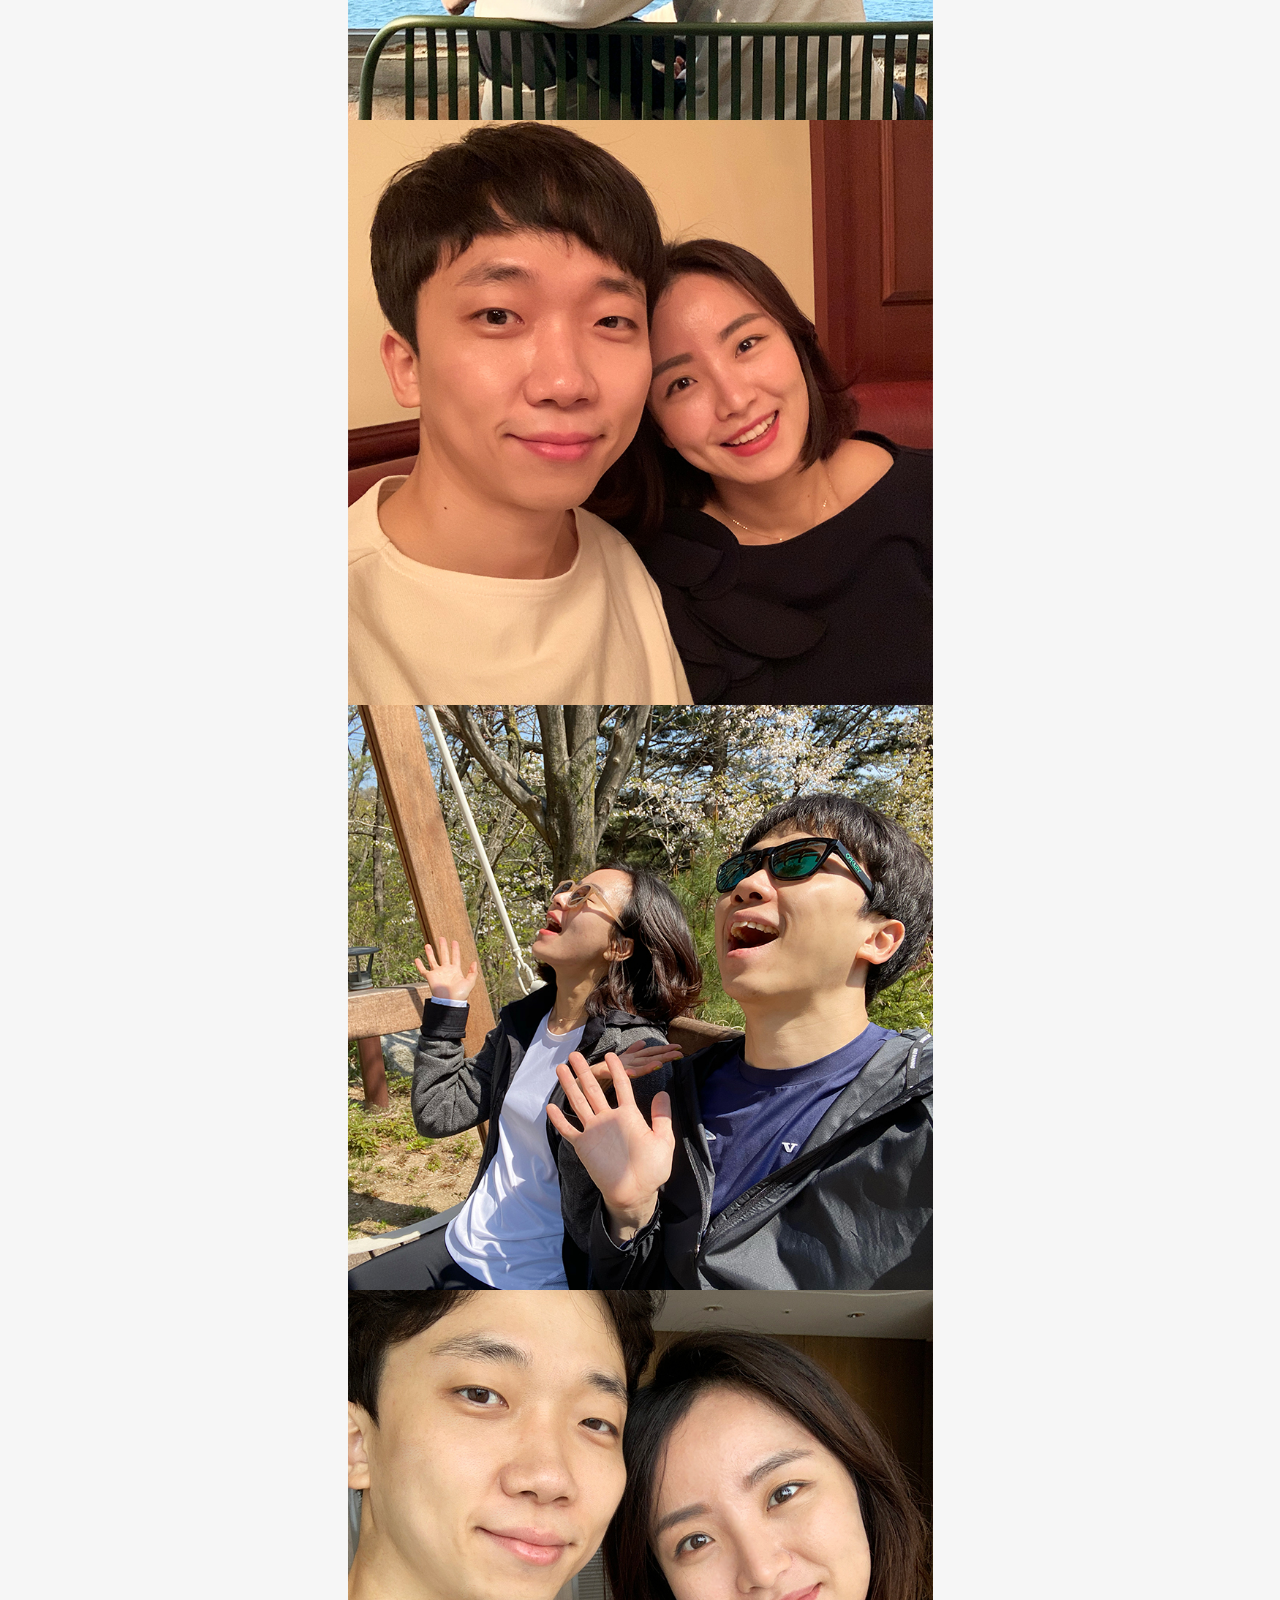
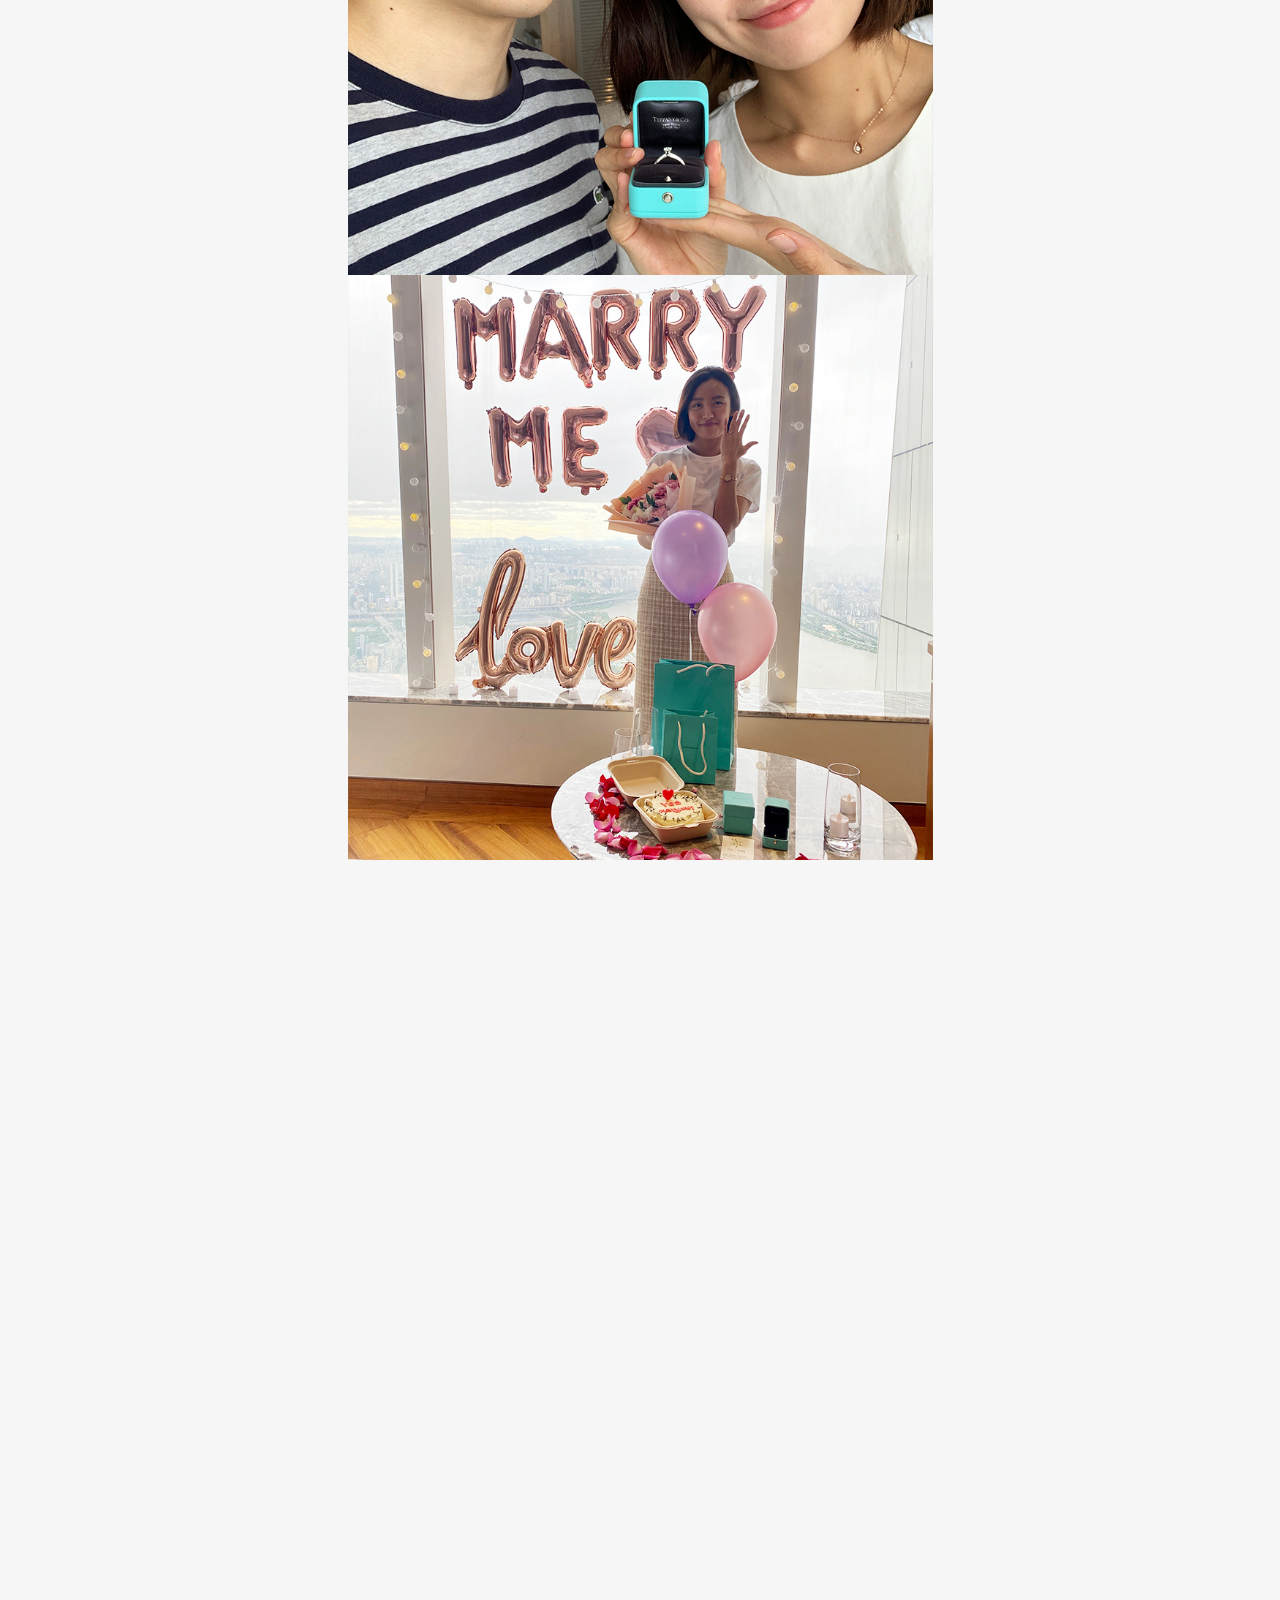
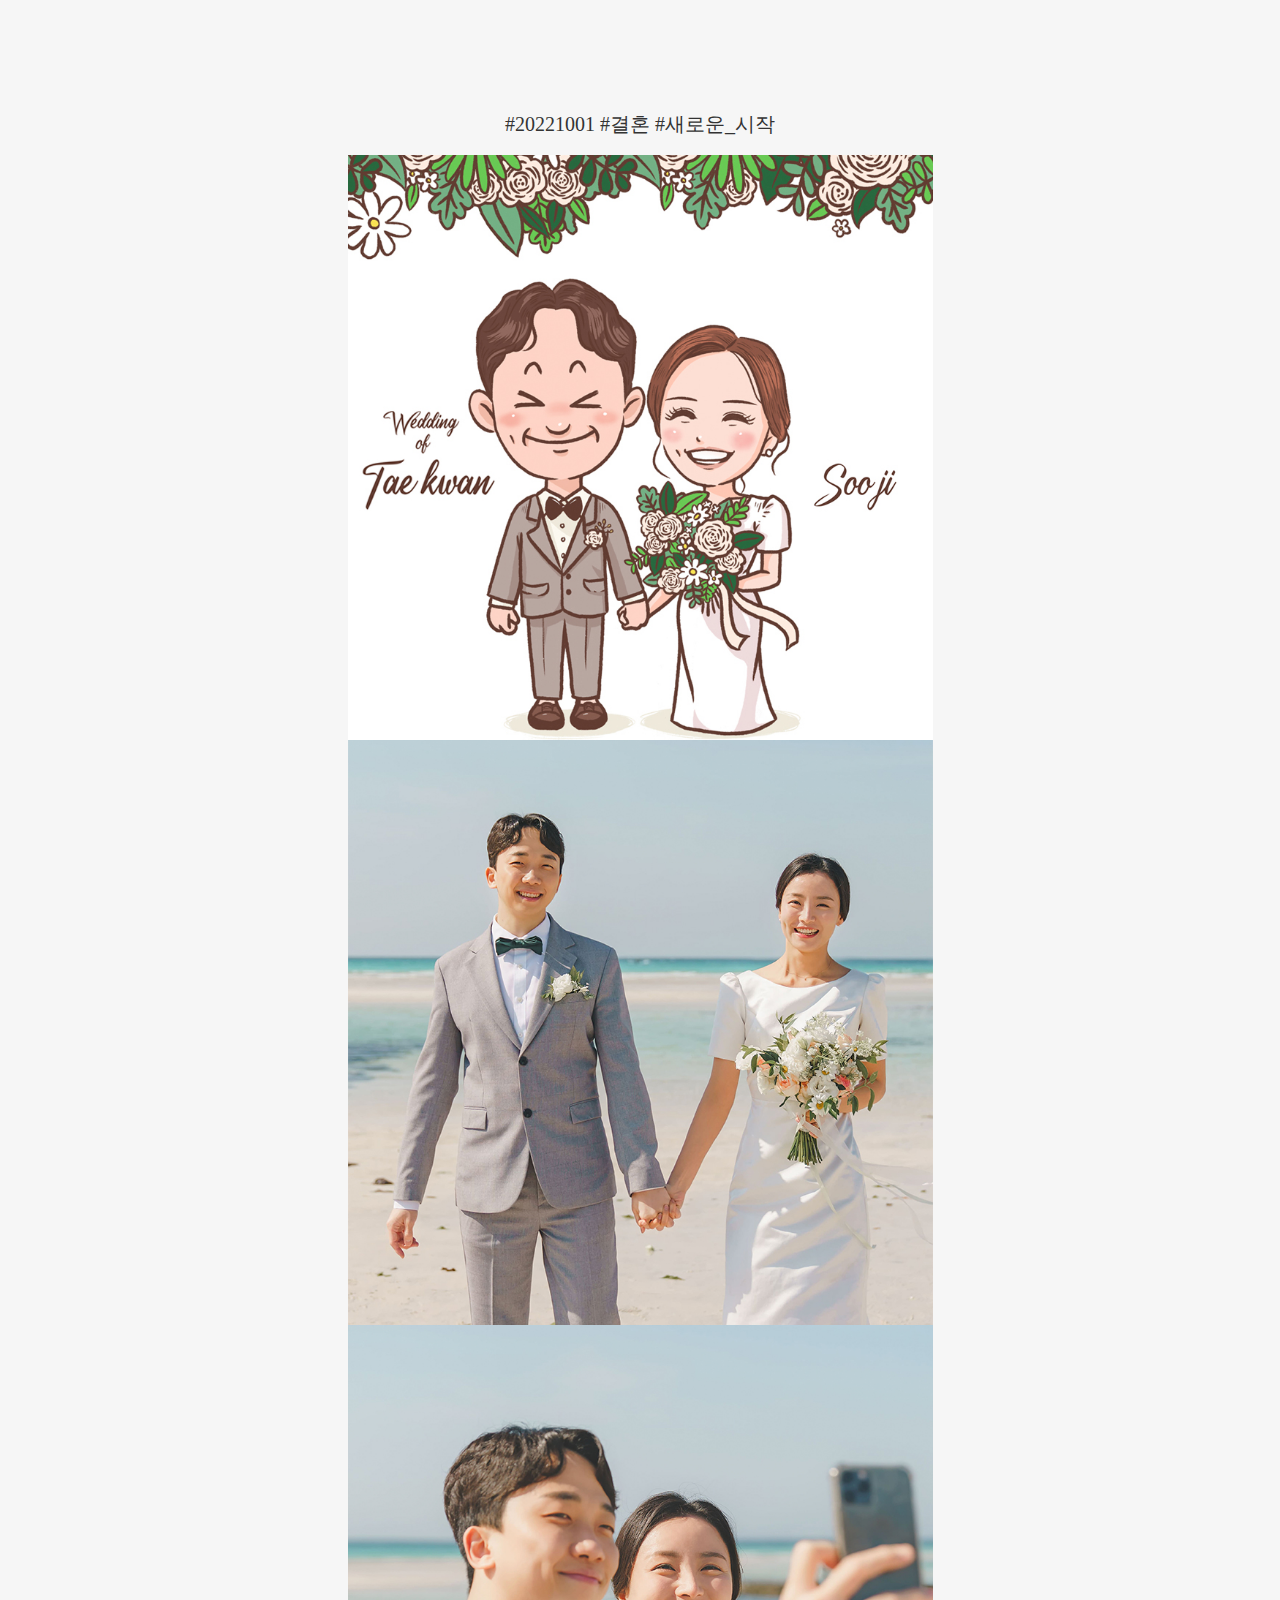
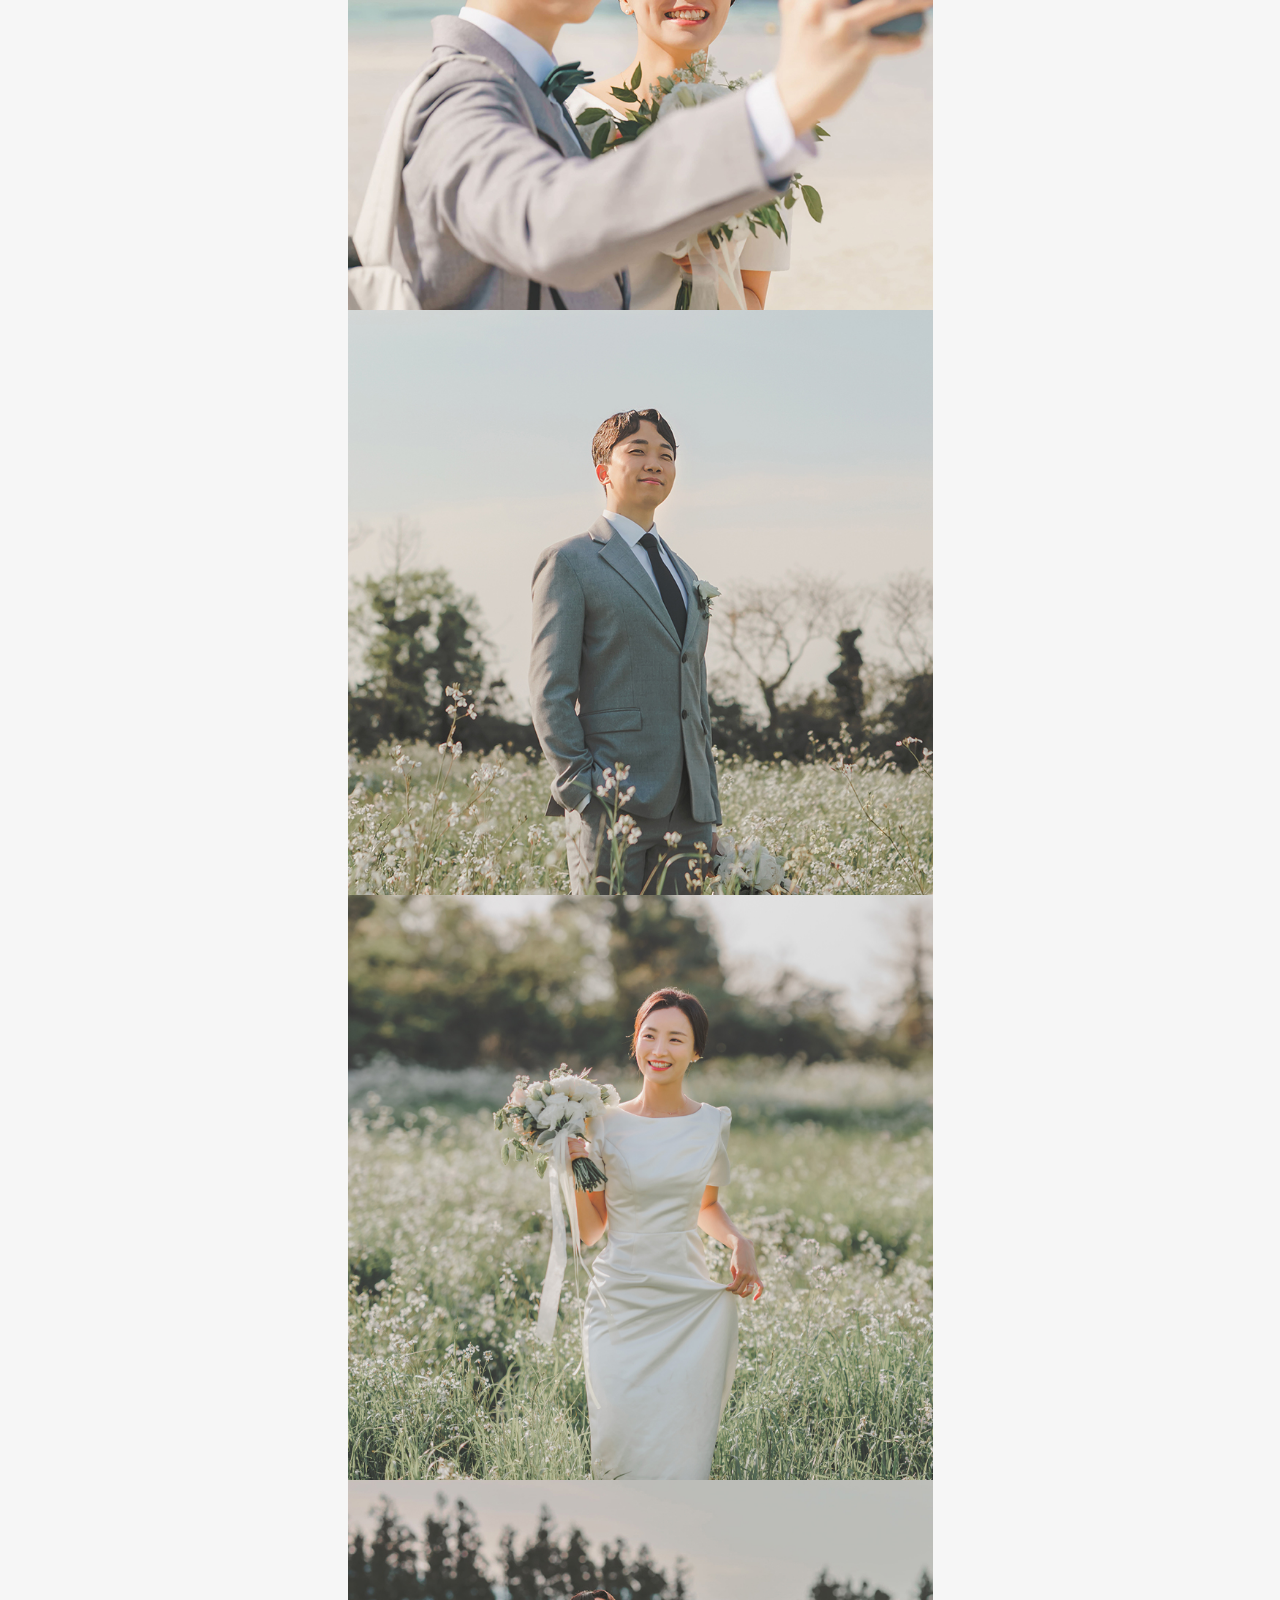
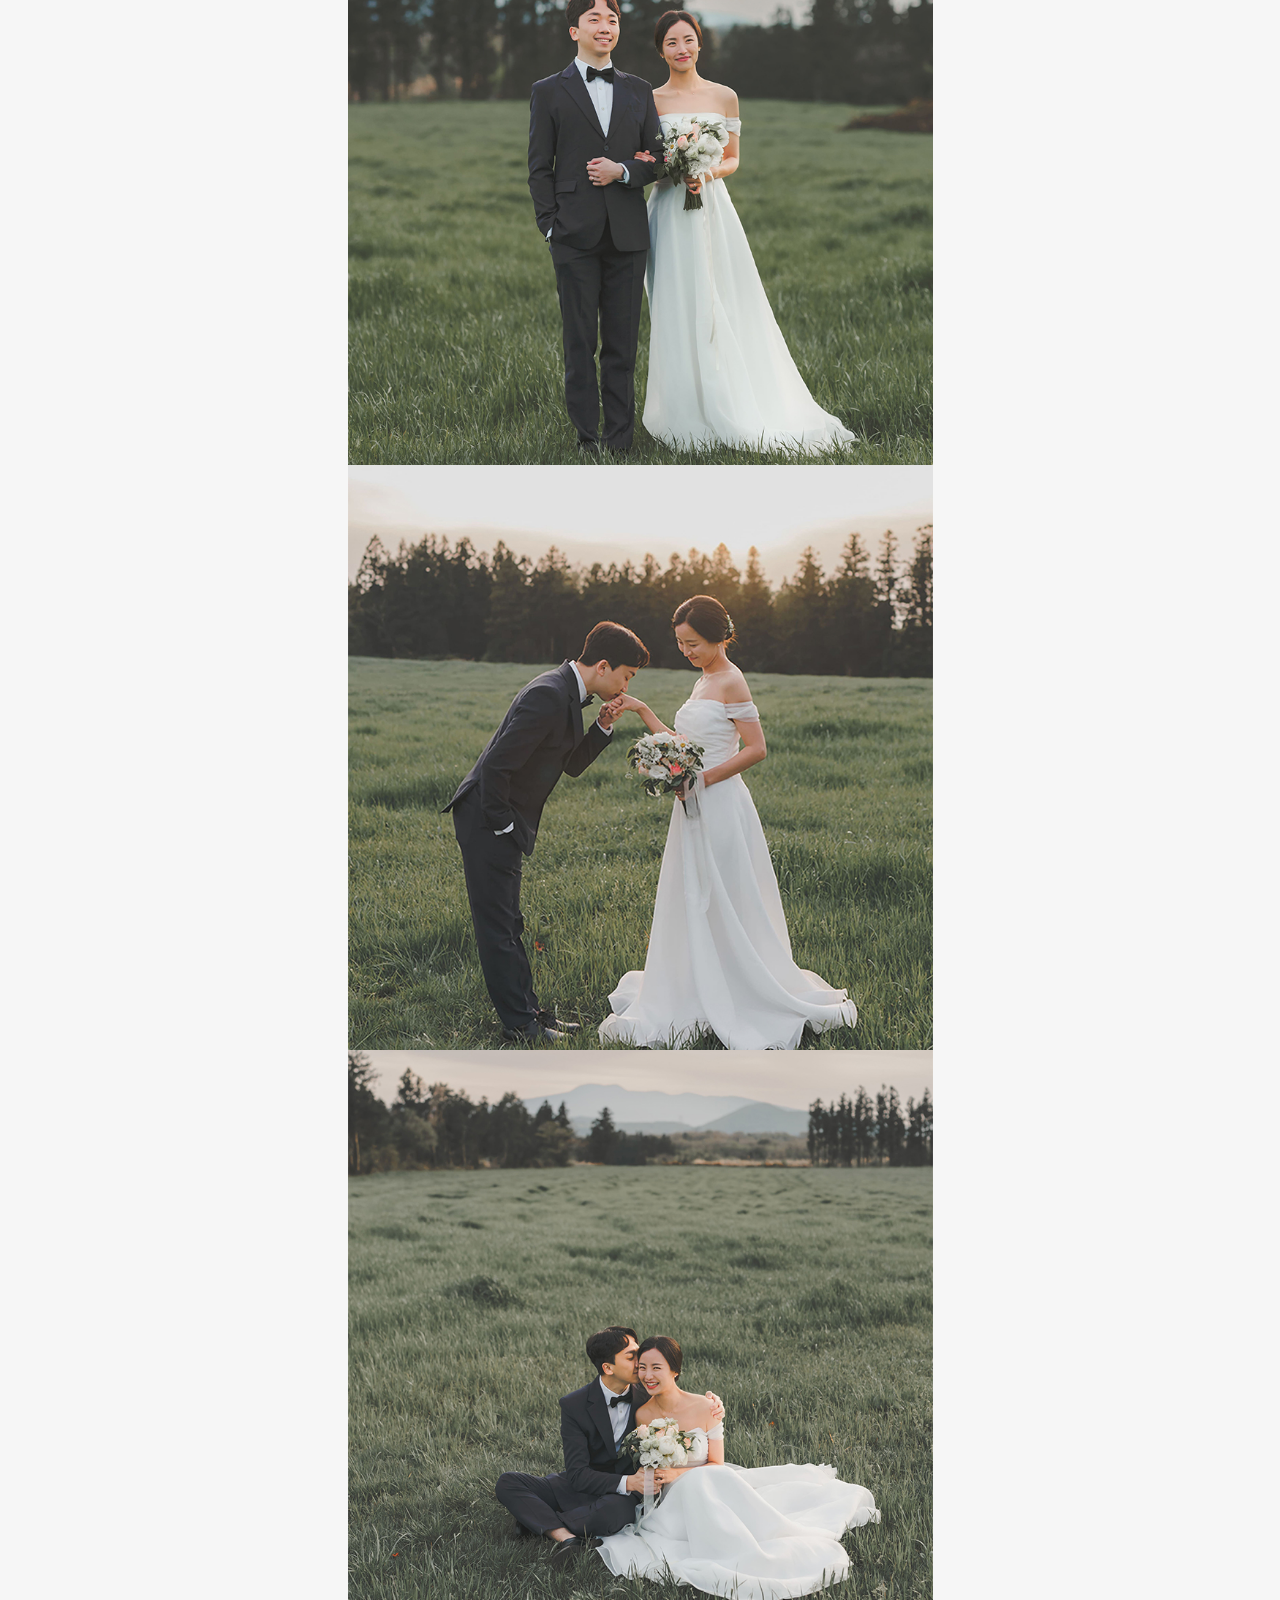
==== commit 0515293b: "김해 버스" ====
--- a/index.html
+++ b/index.html
@@ -7,7 +7,7 @@
     <meta property="og:url" content="https://sooji-taekwan.wedding"/>
     <meta property="og:description" content="2022.10.01 1784 스카이홀 28층"/>
     <meta property="og:title" content="권태관❤️김수지의 결혼식에 초대합니다."/>
-    <meta property="og:type" content="website" />
+    <meta property="og:type" content="article" />
     <meta property="og:image:width" content="800" />
     <meta property="og:image:height" content="1200" />
     <meta name="viewport" content="user-scalable=no, initial-scale=1, maximum-scale=1, minimum-scale=1, width=device-width, height=device-height, target-densitydpi=device-dpi" />
@@ -213,7 +213,7 @@
                     </div>
                     <div style="font-family: 'MapoFlowerIsland', sans-serif">
                         <span>• 지하철 : 신분당선, 분당선 정자역 3번 출구에서 도보 15분 또는 마을버스 2번 이용<br>
-                            • 전세버스 : 예식 당일 김해/부산에서 출발 <br>&nbsp;&nbsp;(신부측 문의 : <a href="tel:010-3584-5656">010-3584-5656</a>)</span>
+                            • 전세버스 : 예식당일 오전 6시 김해시청 정문,<br>&nbsp;&nbsp;오전 7시 부산시립 박물관주차장에서 출발<br>&nbsp;&nbsp;(탑승을 원하실 경우 하루 전까지 연락주세요 혼주 김길용 <a href="tel:010-3584-5656">010-3584-5656</a>)</span>
                     </div>
                 </div>
             </div>
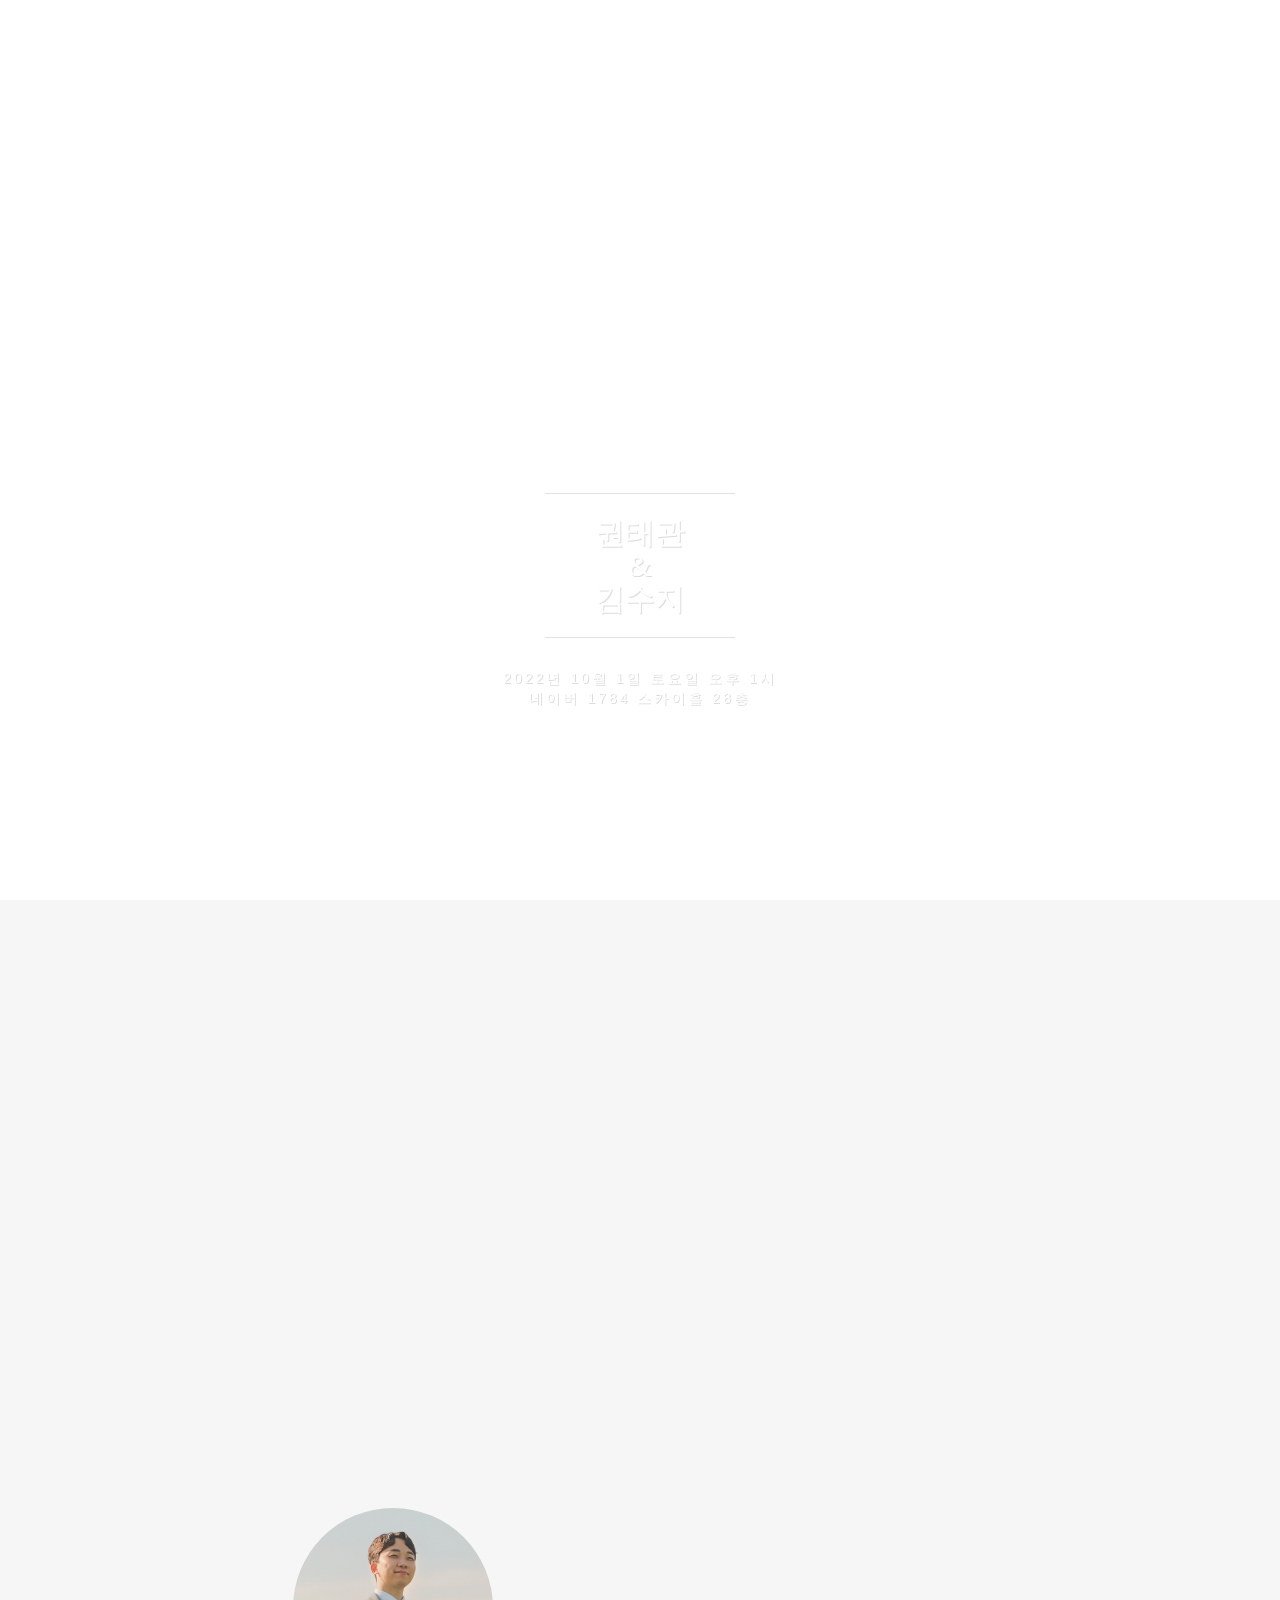
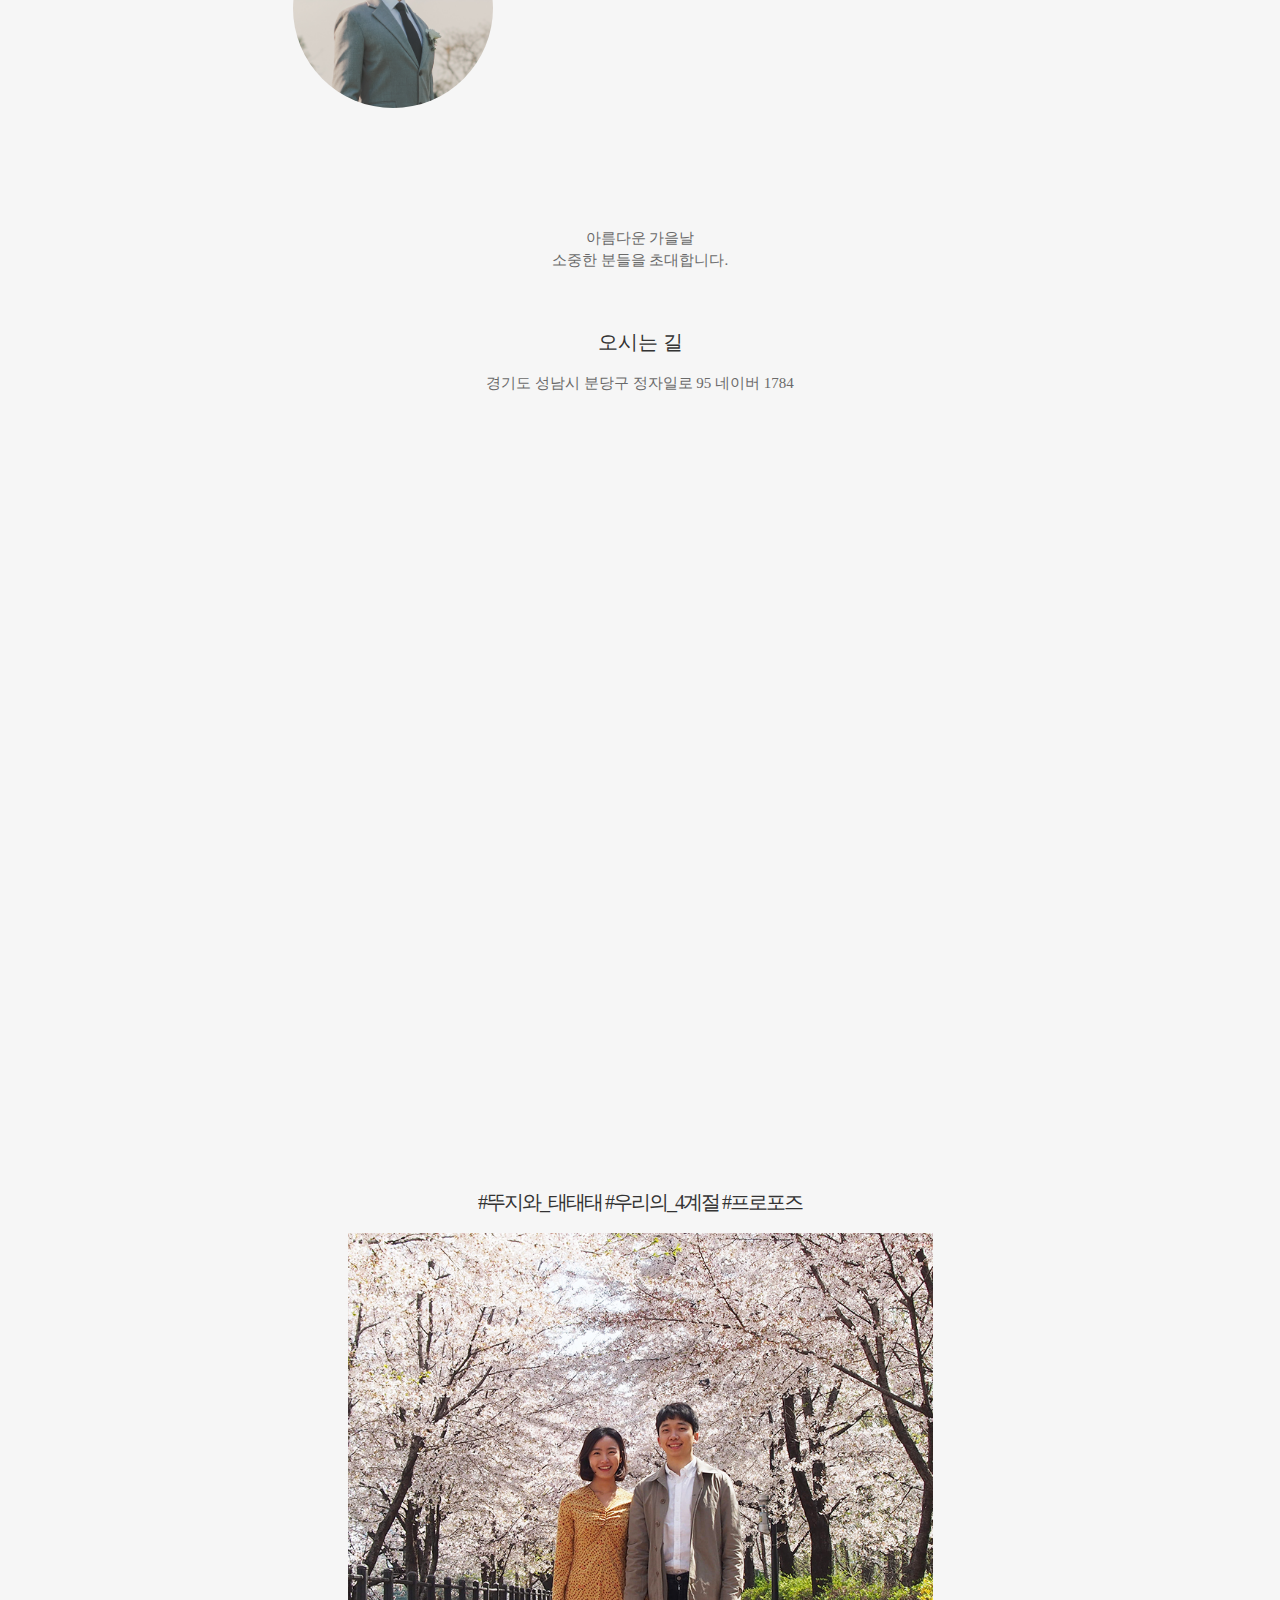
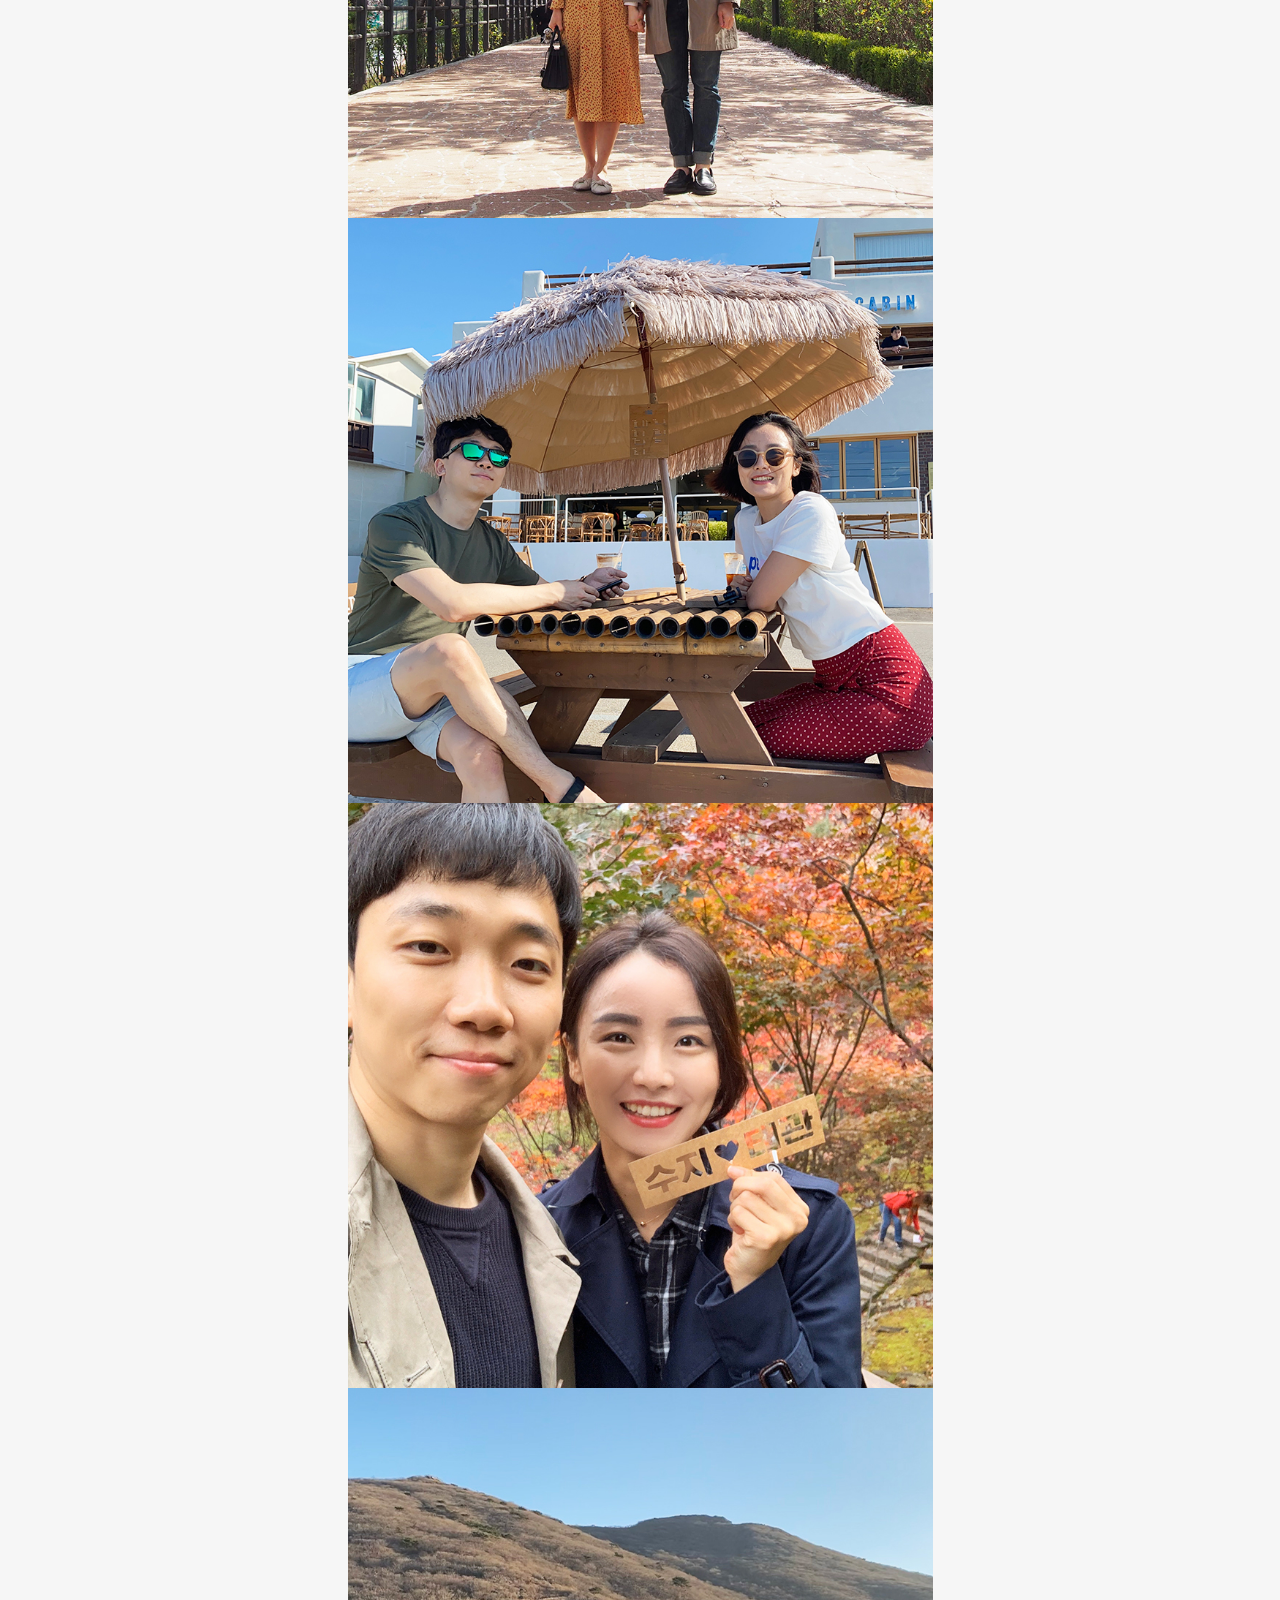
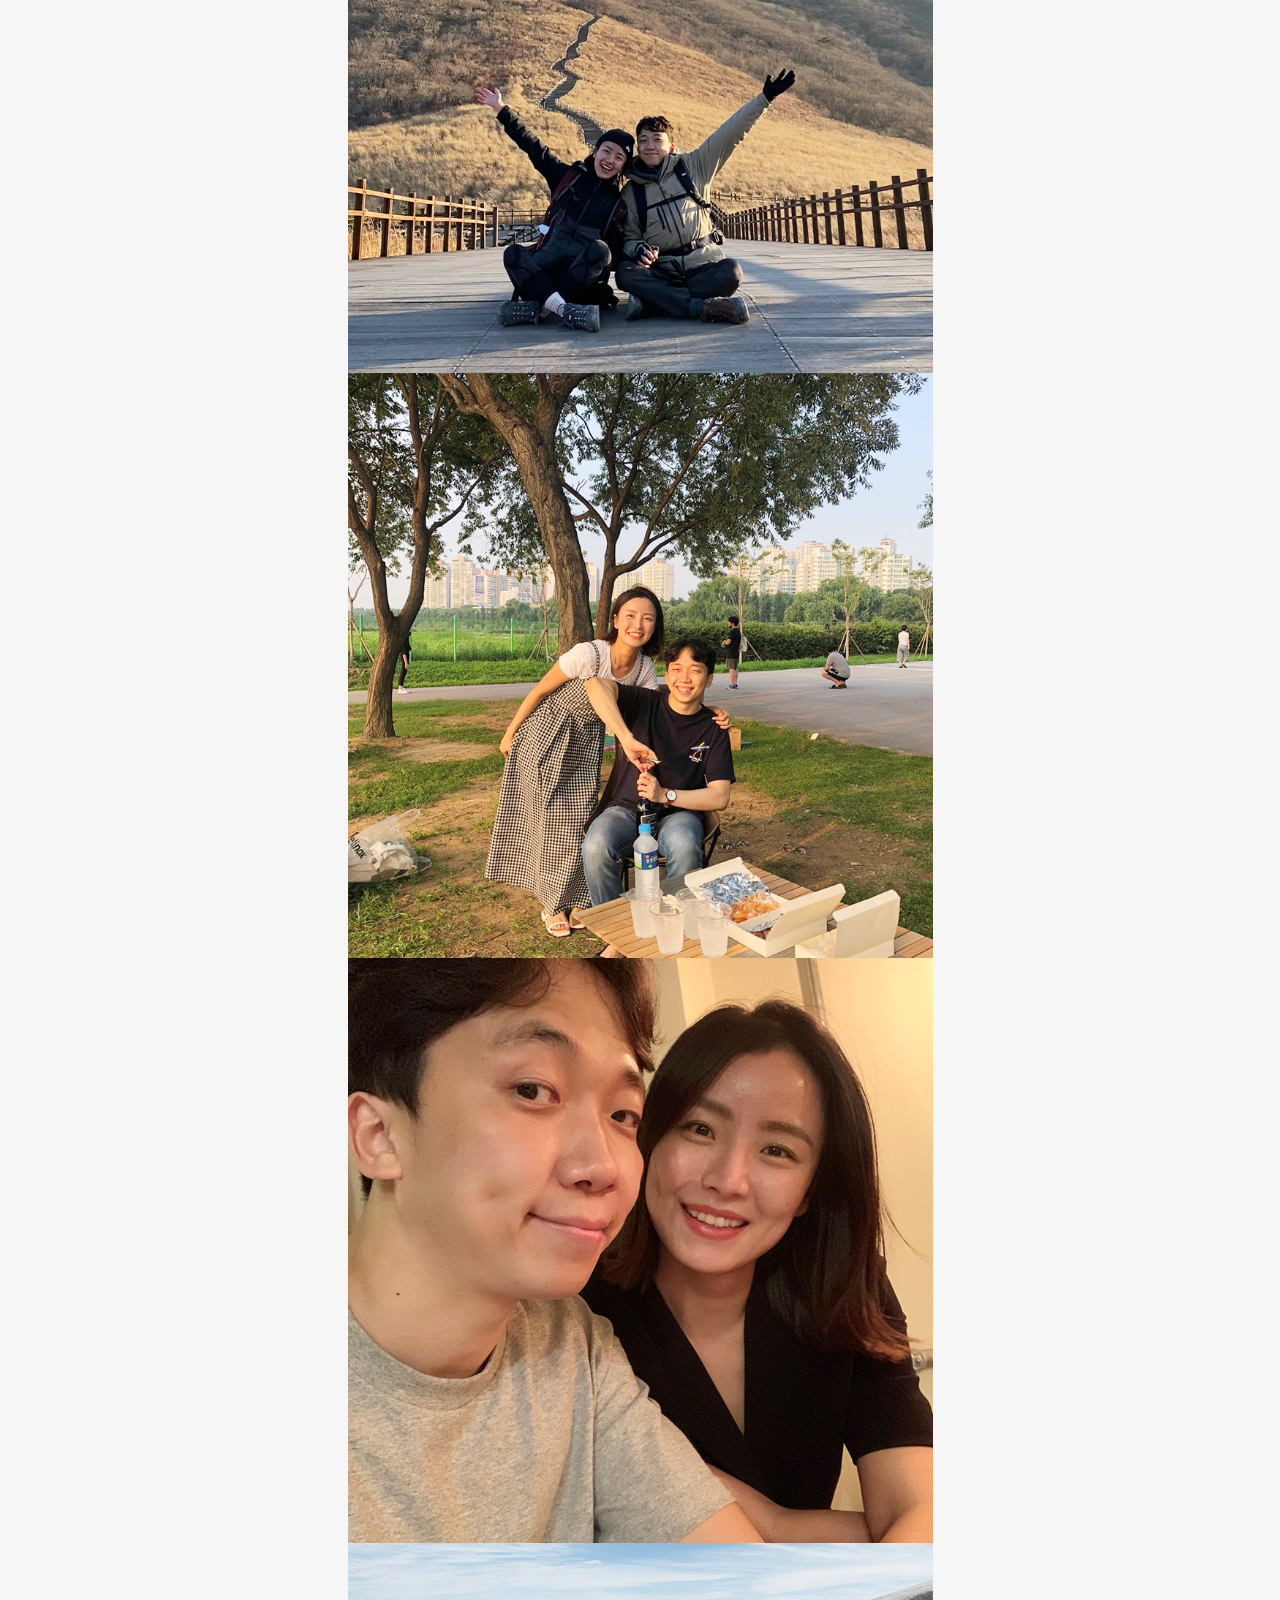
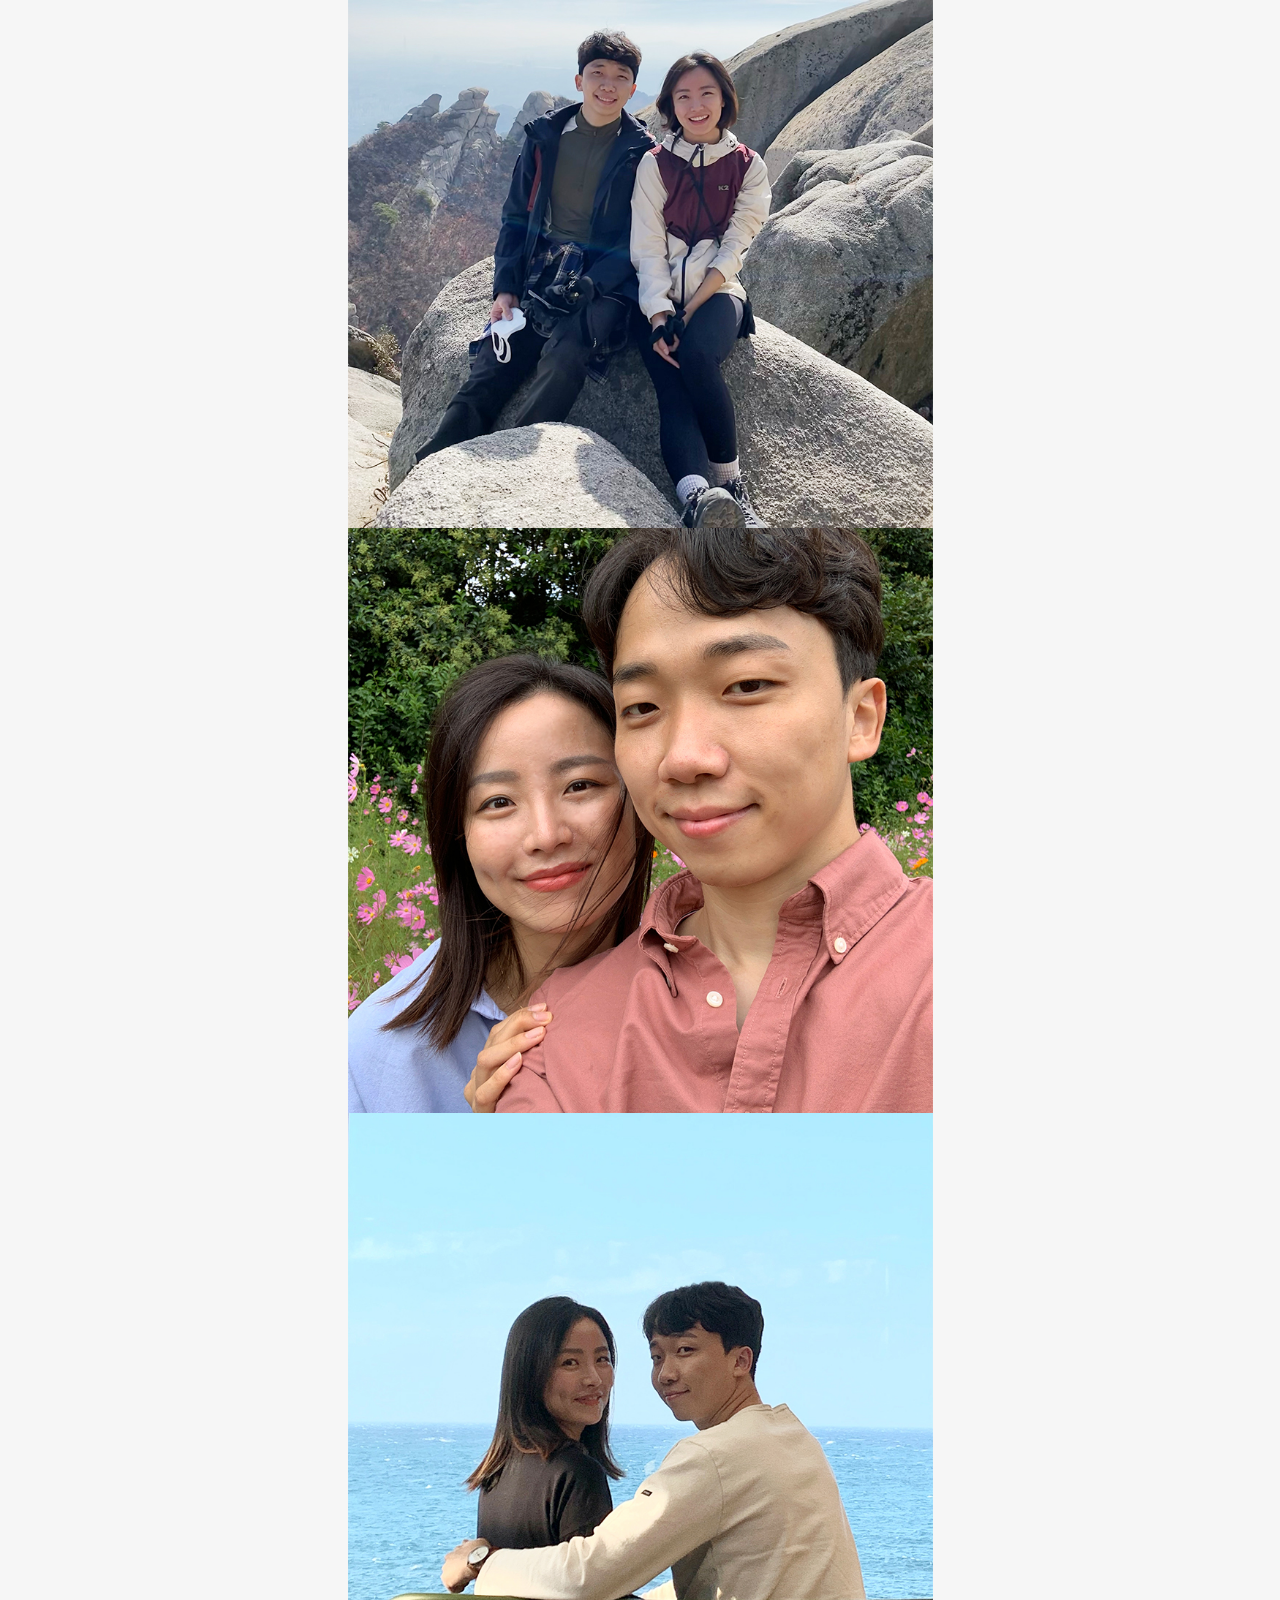
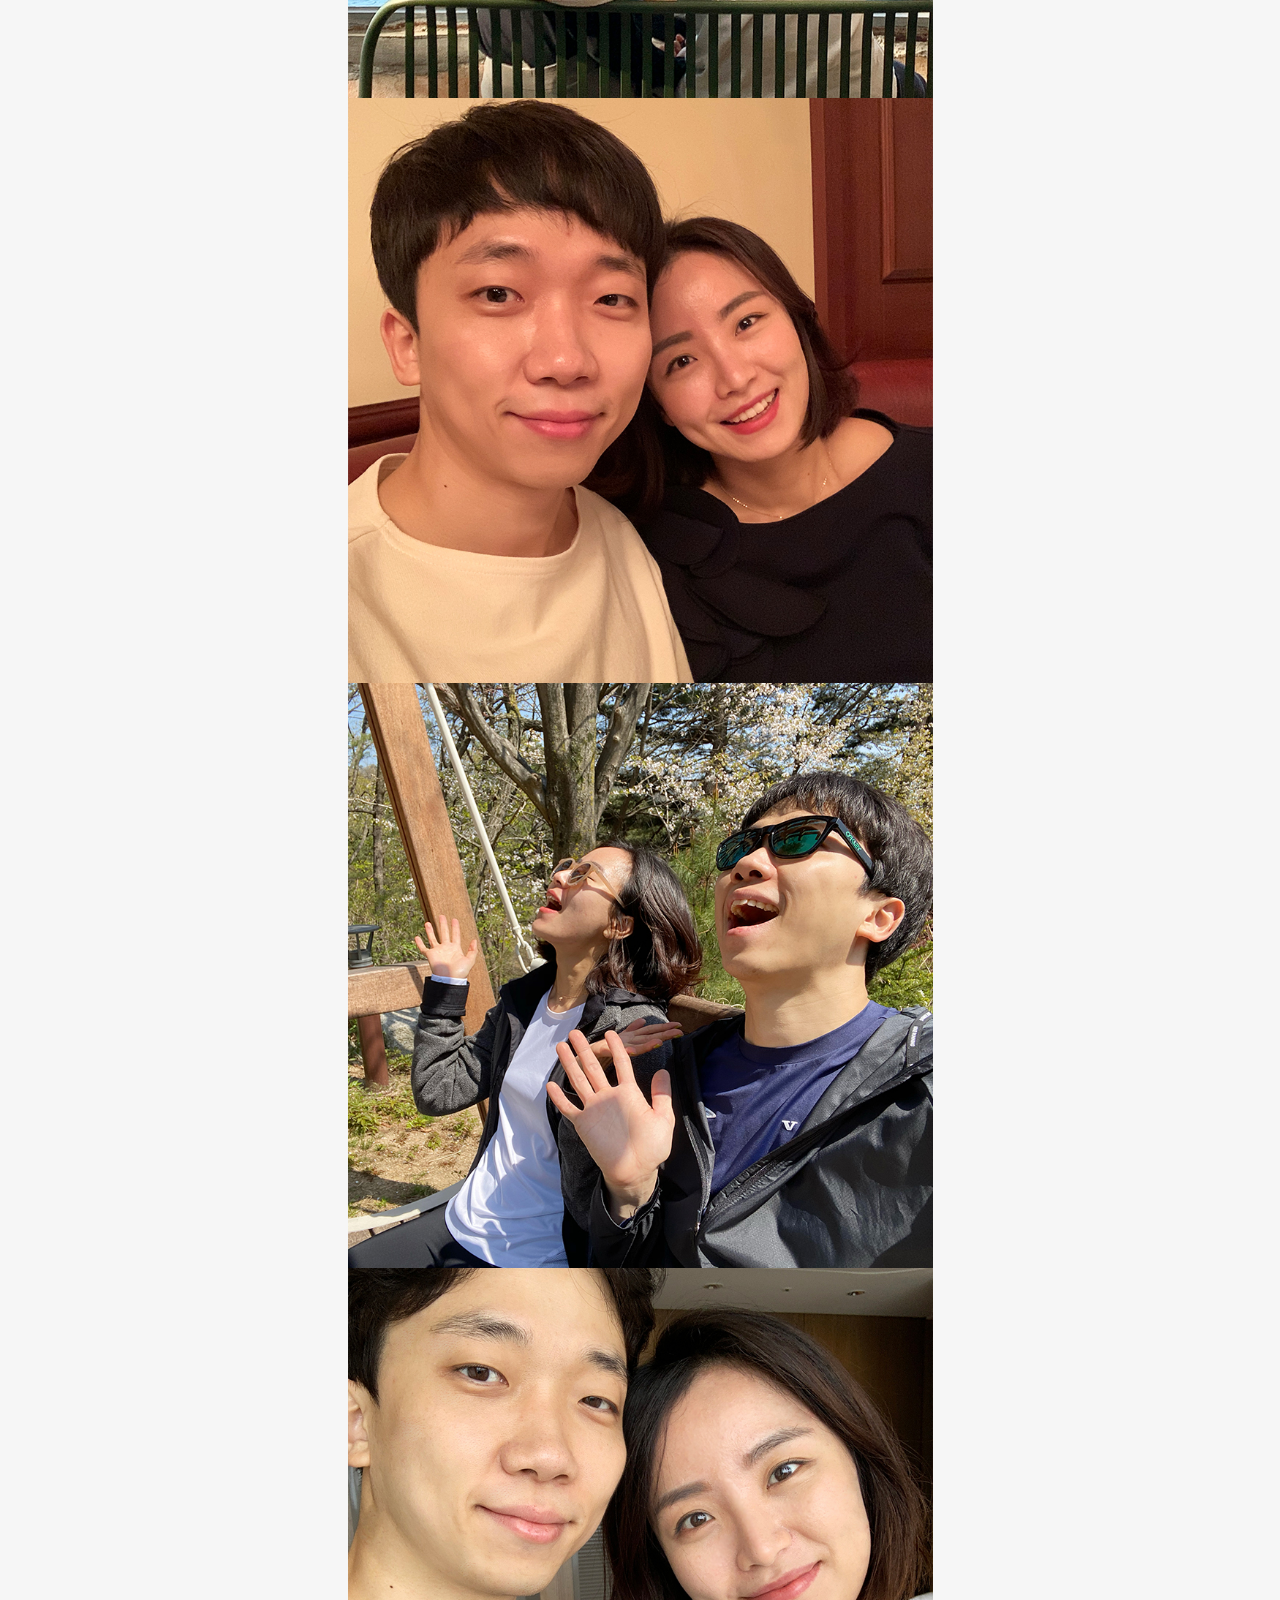
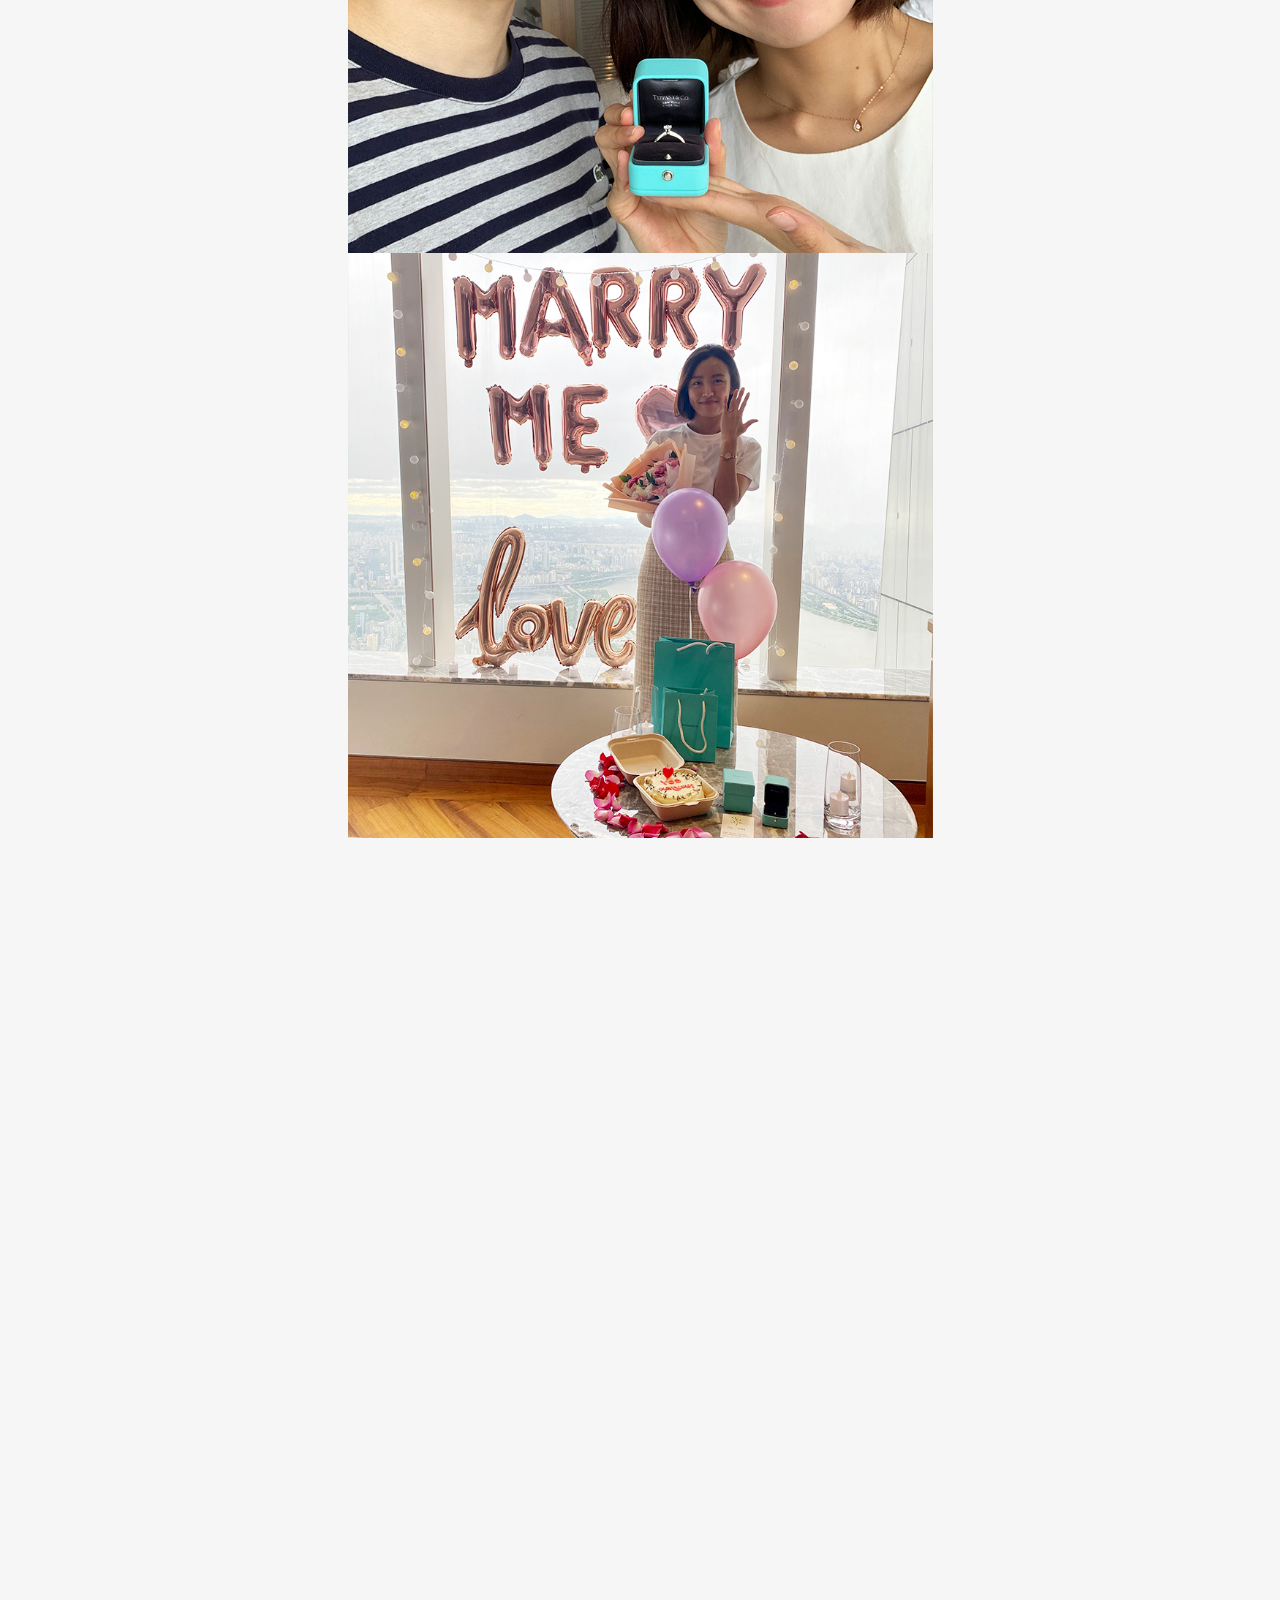
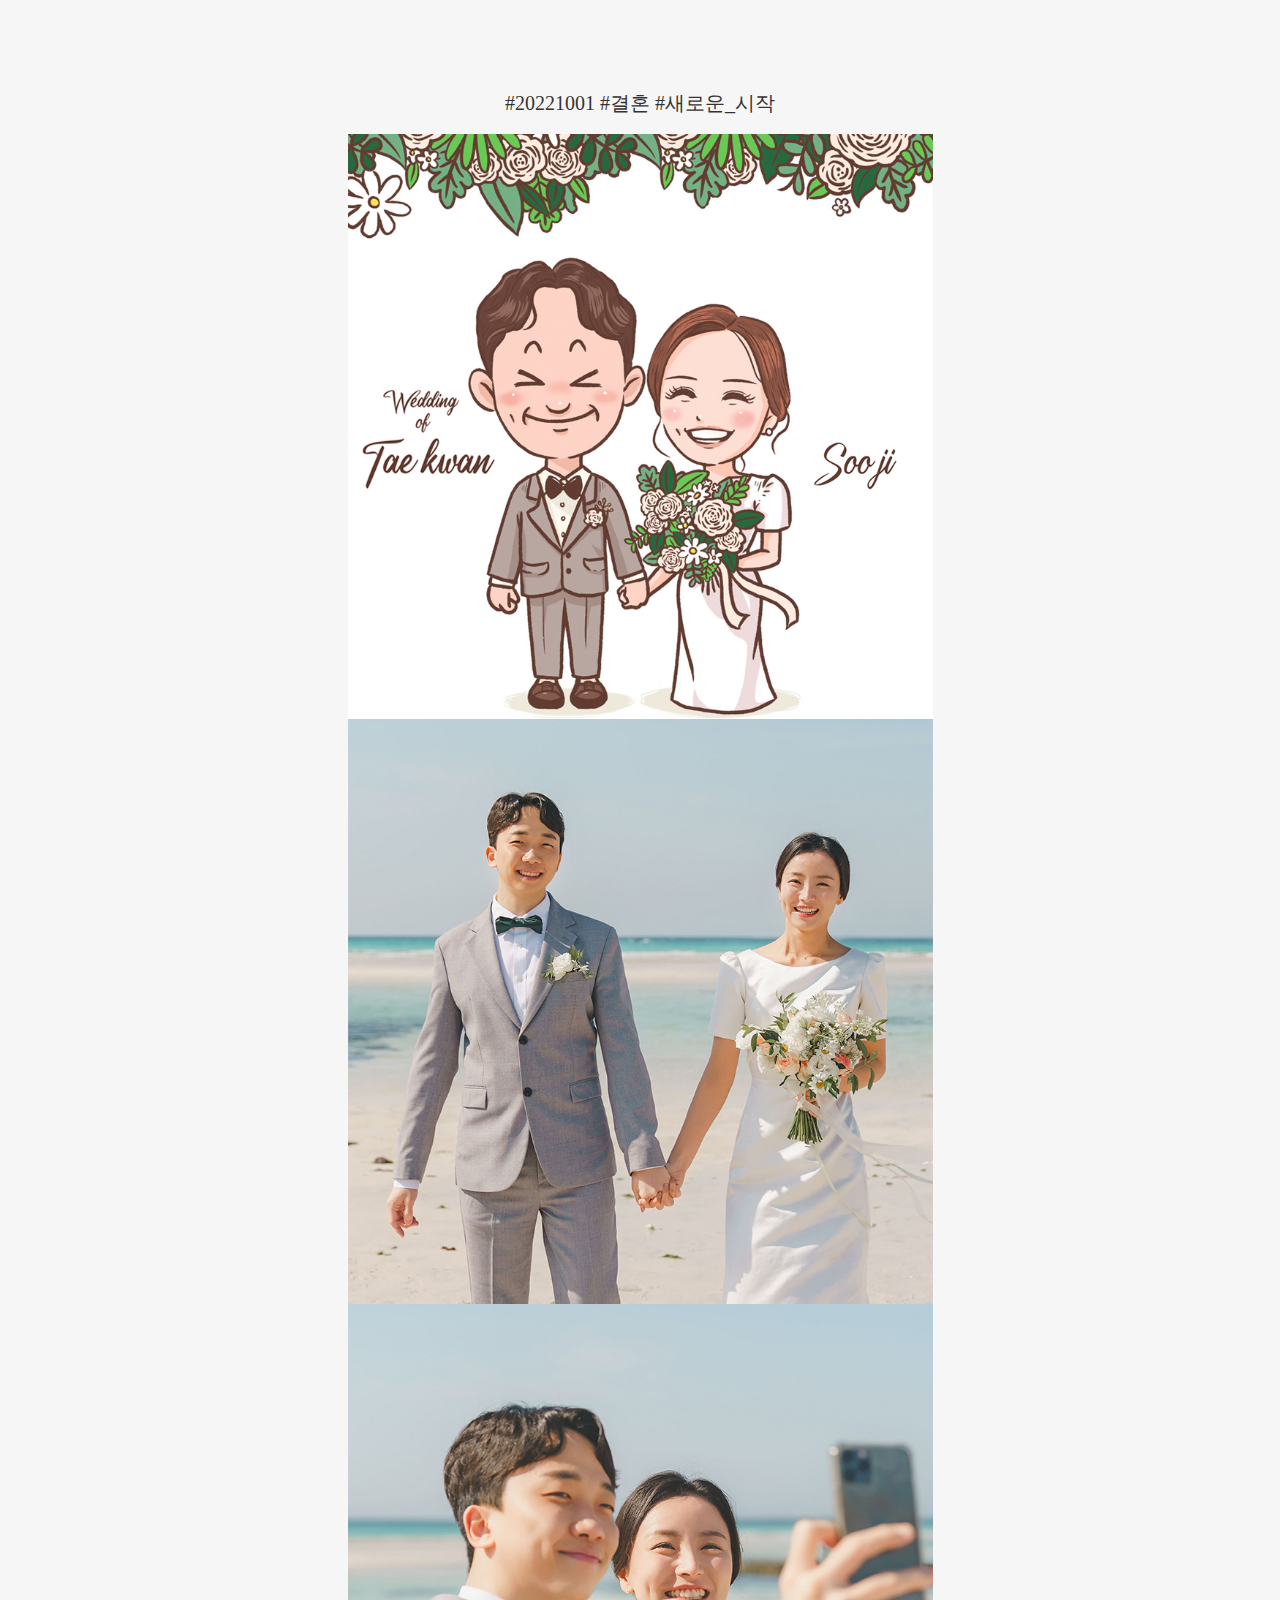
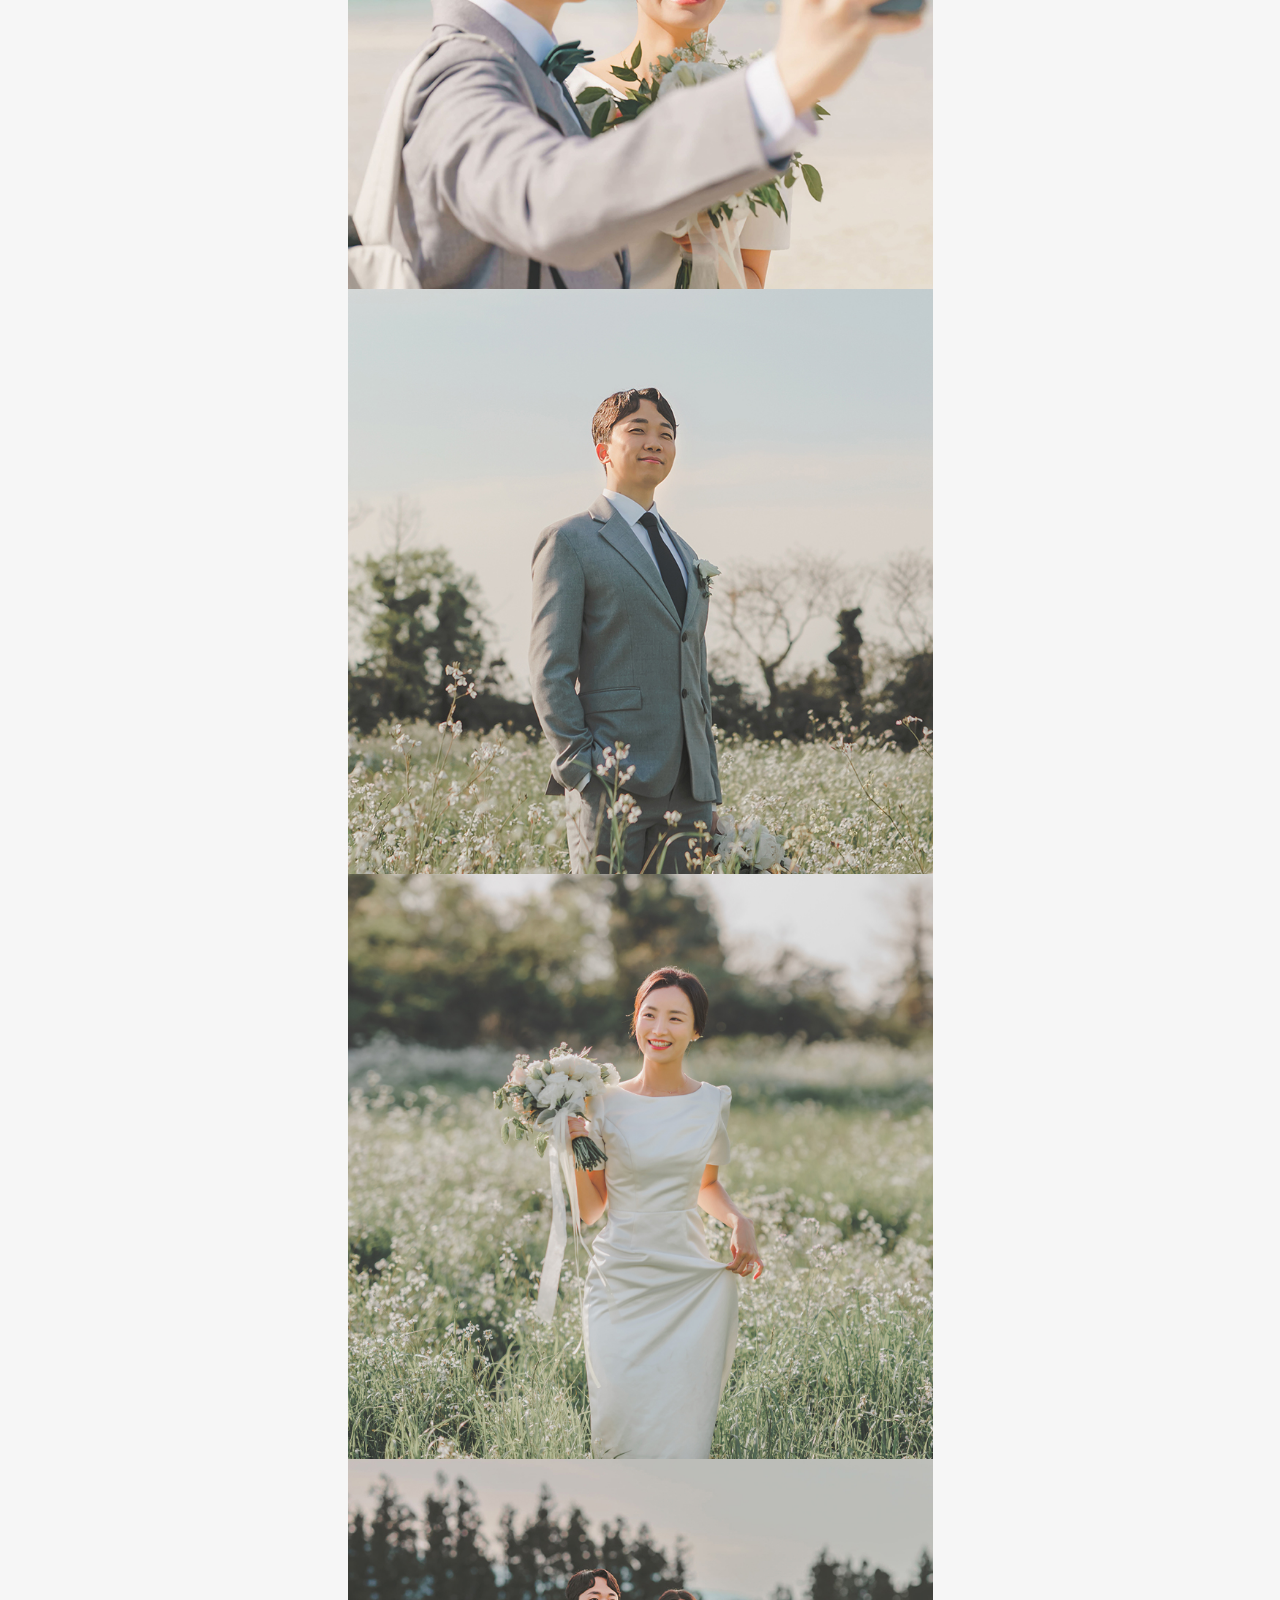
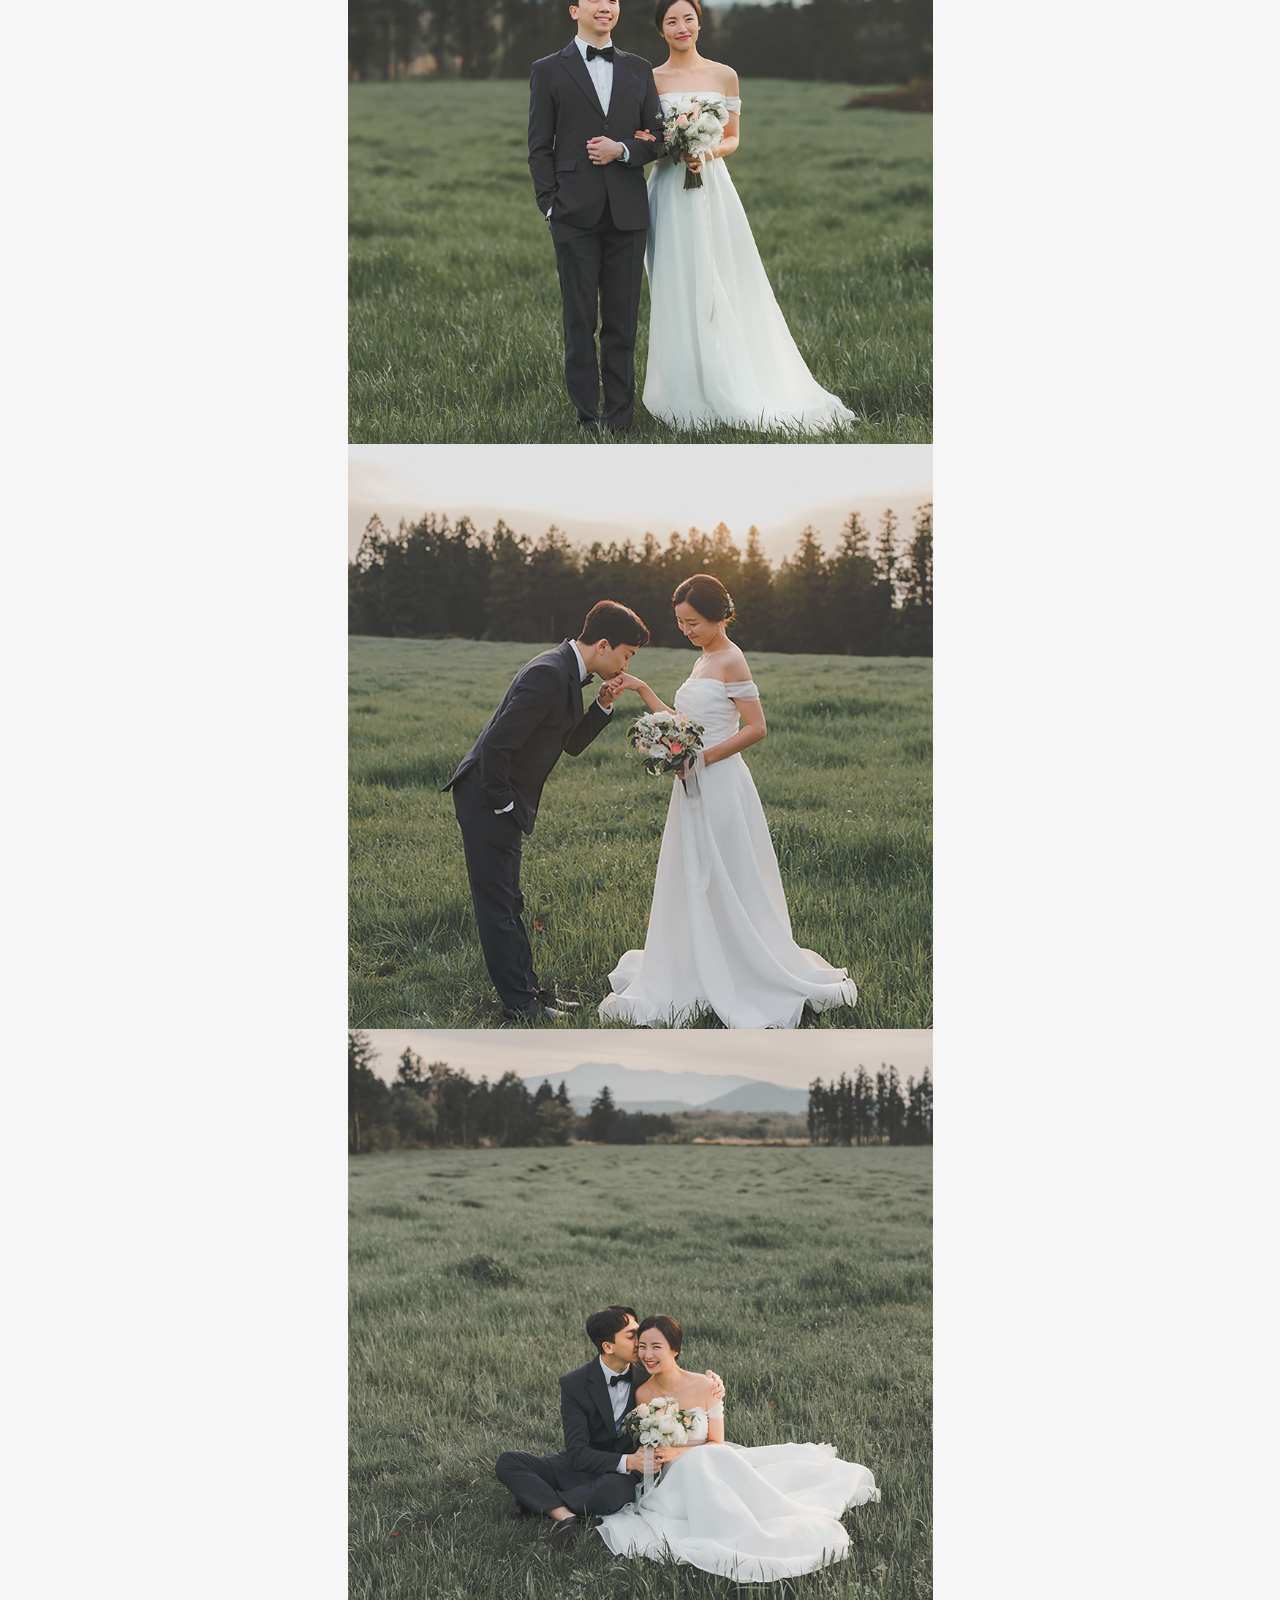
==== commit 3d559964: "안내문구 수정" ====
--- a/index.html
+++ b/index.html
@@ -213,7 +213,9 @@
                     </div>
                     <div style="font-family: 'MapoFlowerIsland', sans-serif">
                         <span>• 지하철 : 신분당선, 분당선 정자역 3번 출구에서 도보 15분 또는 마을버스 2번 이용<br>
-                            • 전세버스 : 예식당일 오전 6시 김해시청 정문,<br>&nbsp;&nbsp;오전 7시 부산시립 박물관주차장에서 출발<br>&nbsp;&nbsp;(탑승을 원하실 경우 하루 전까지 연락주세요 혼주 김길용 <a href="tel:010-3584-5656">010-3584-5656</a>)</span>
+                            • 식사는 28층에서 오후 12시부터 가능합니다. <br>
+                            • 주차는 종일 무료입니다. 편히 있다 가세요.
+                        </span>
                     </div>
                 </div>
             </div>
